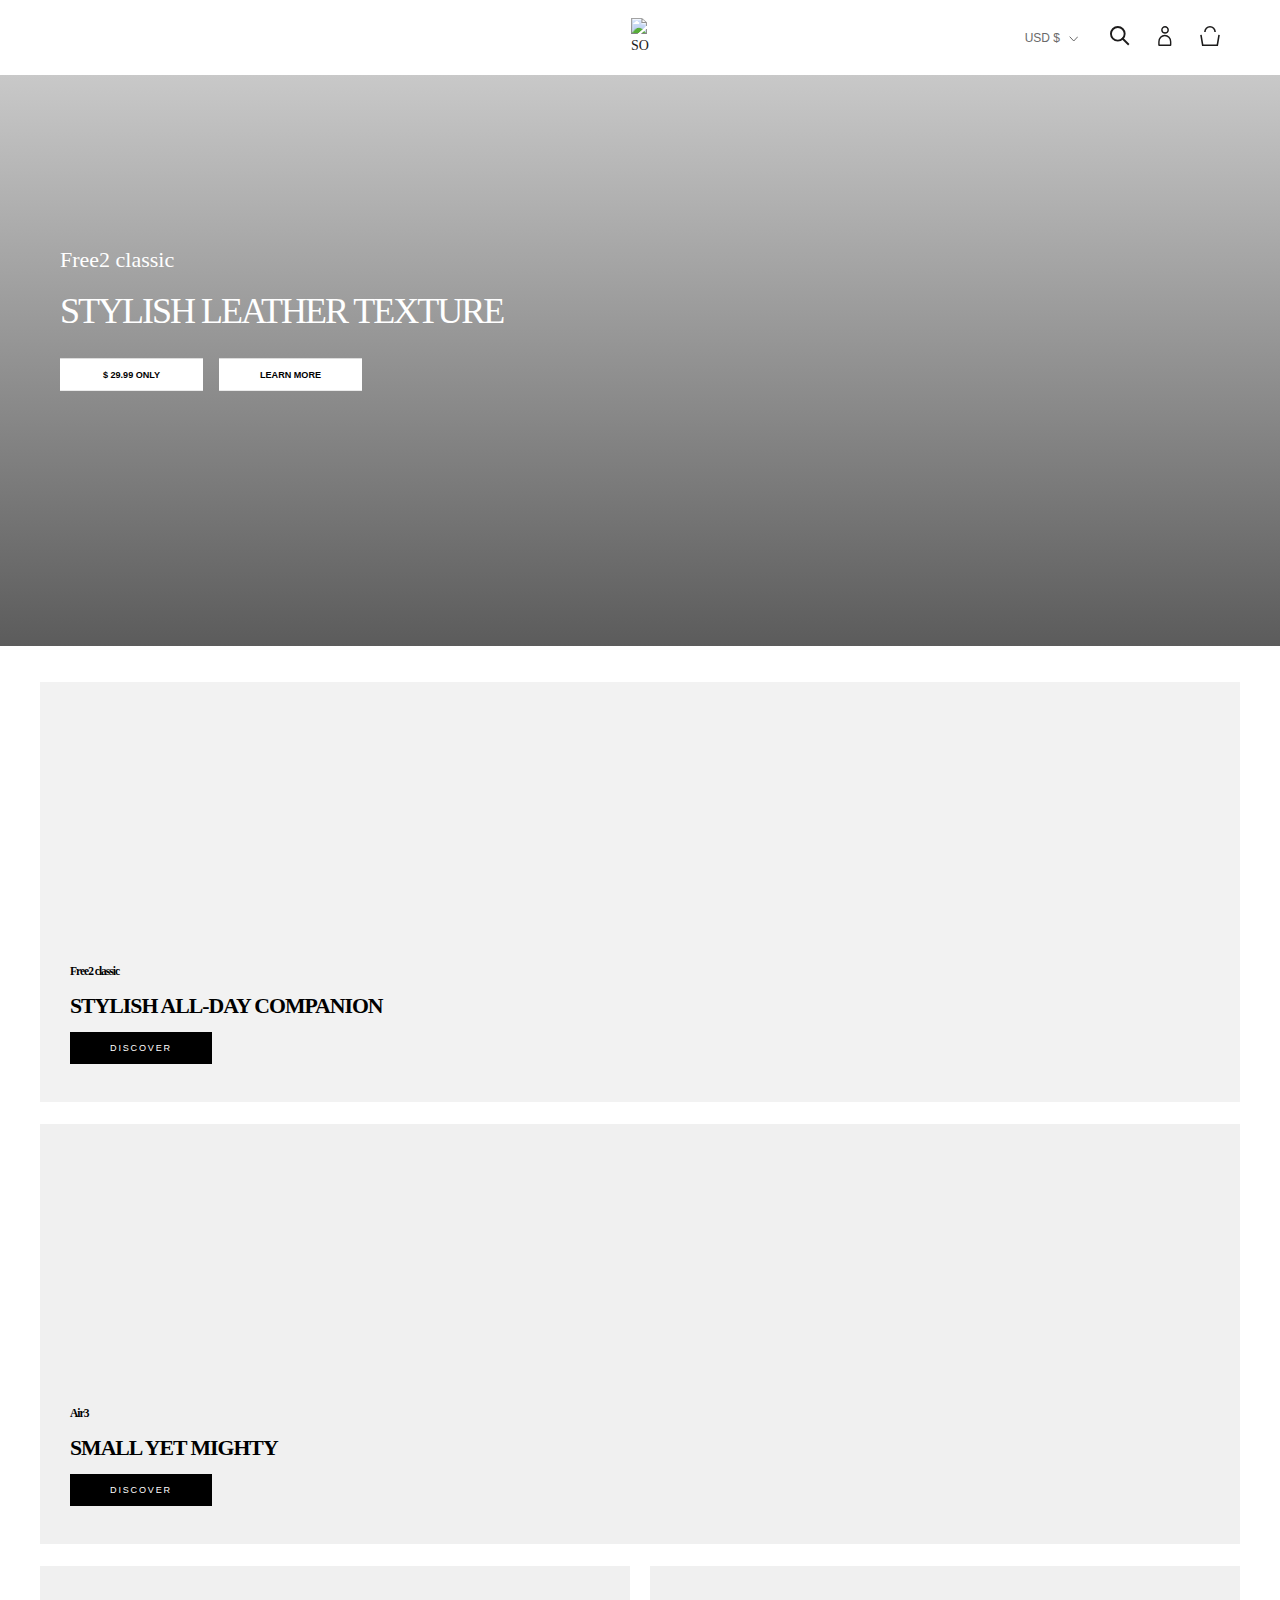
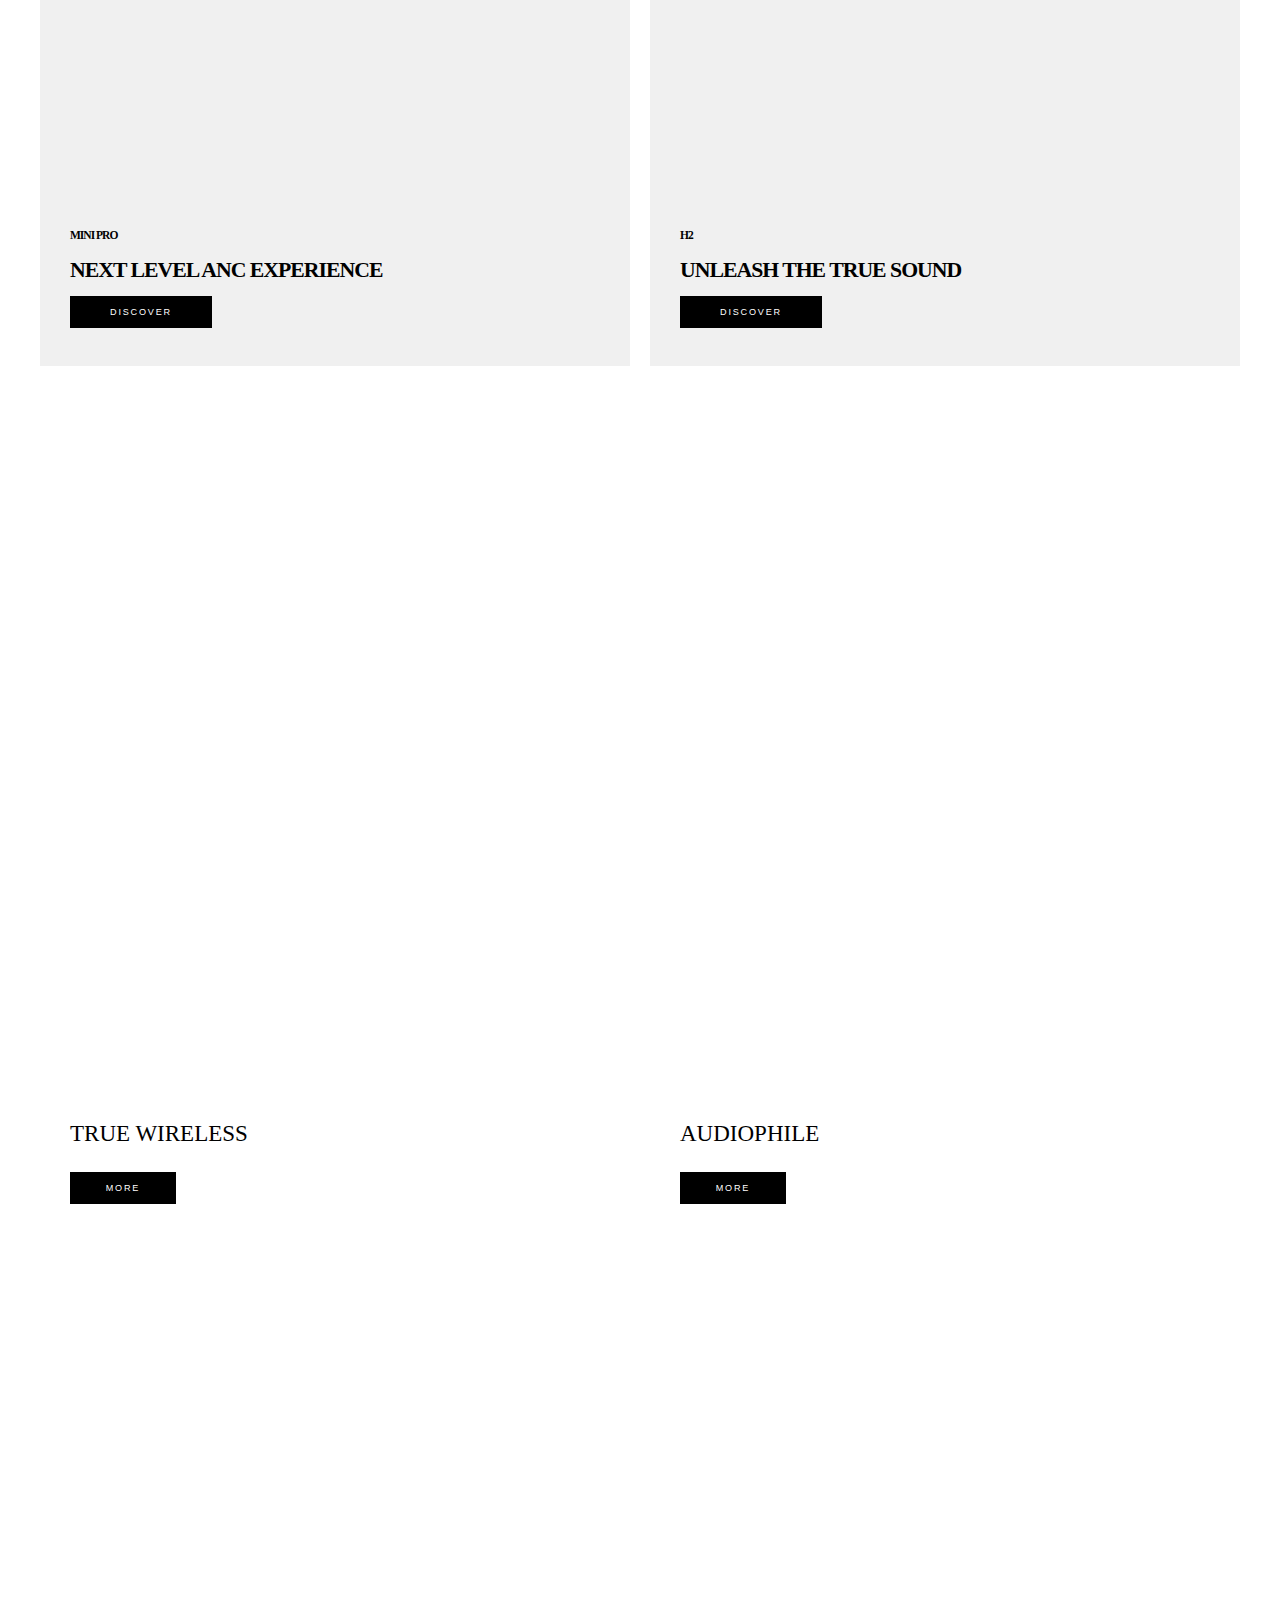
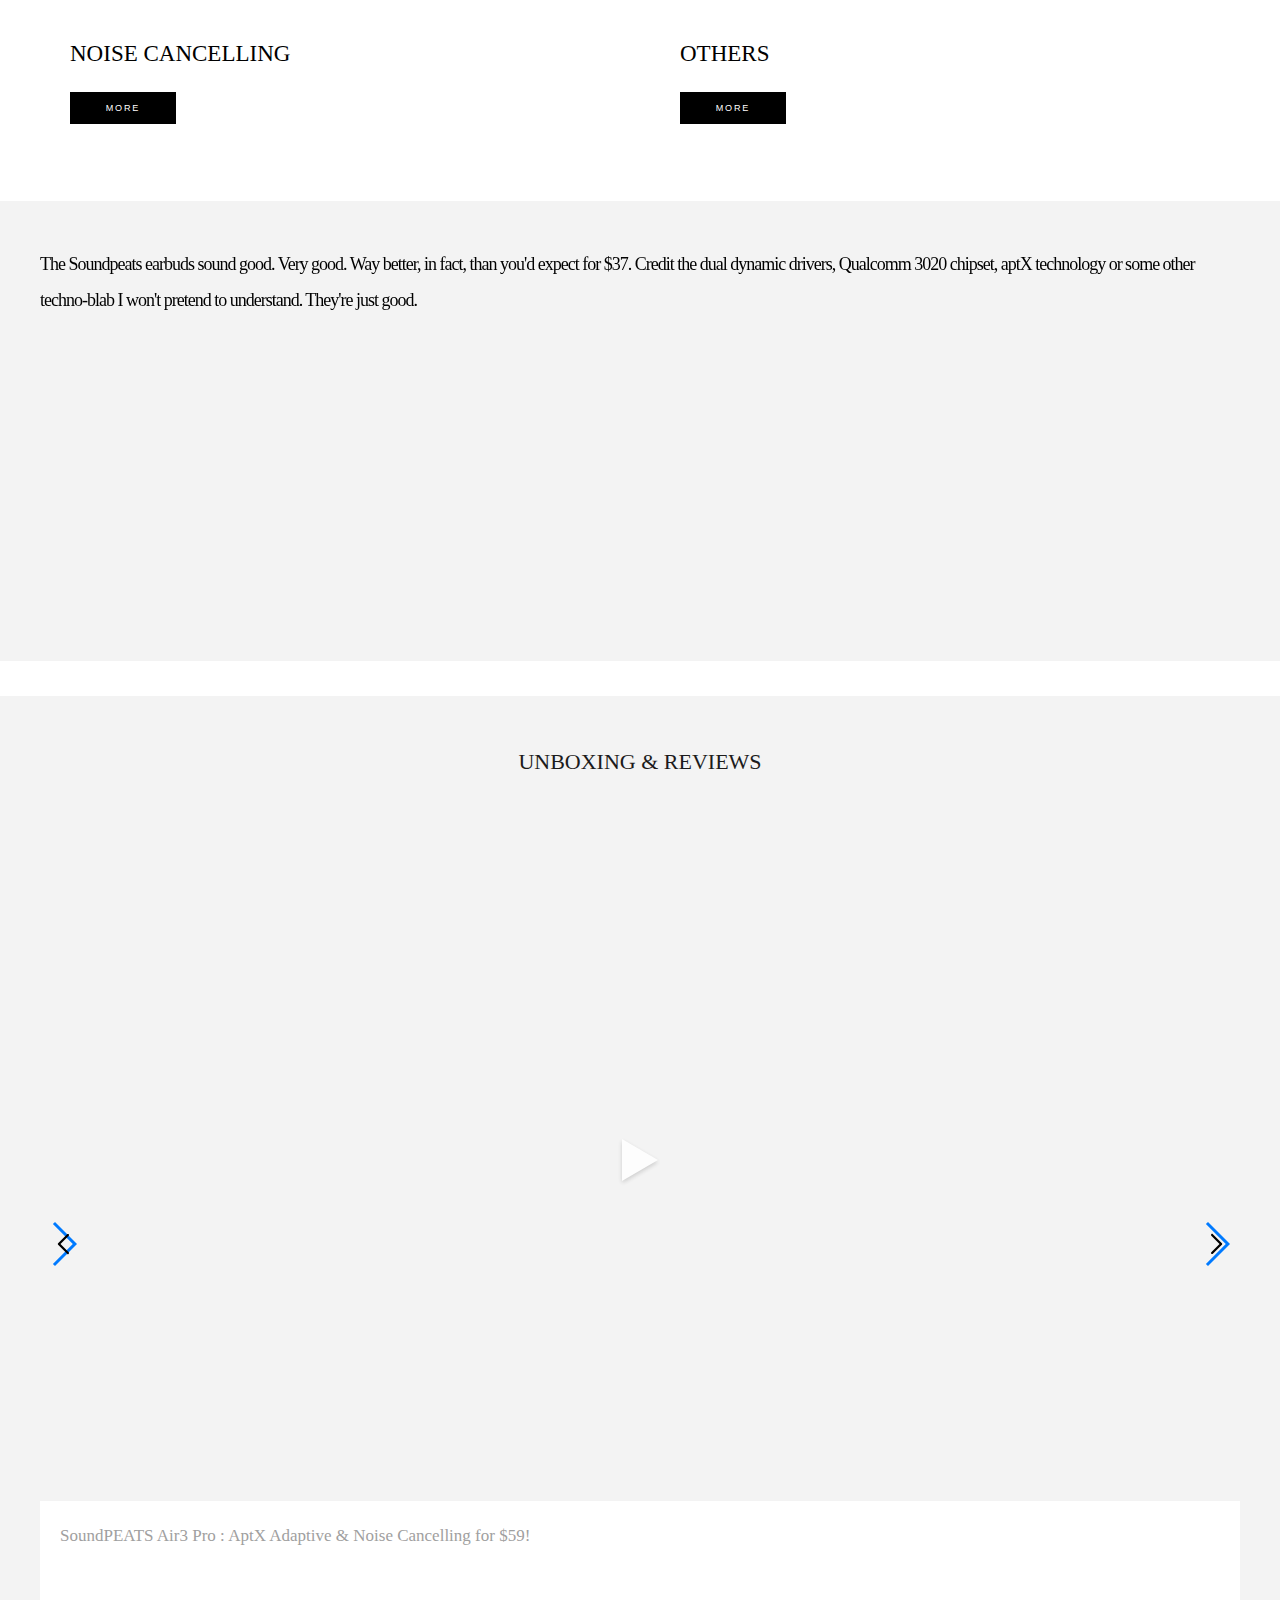
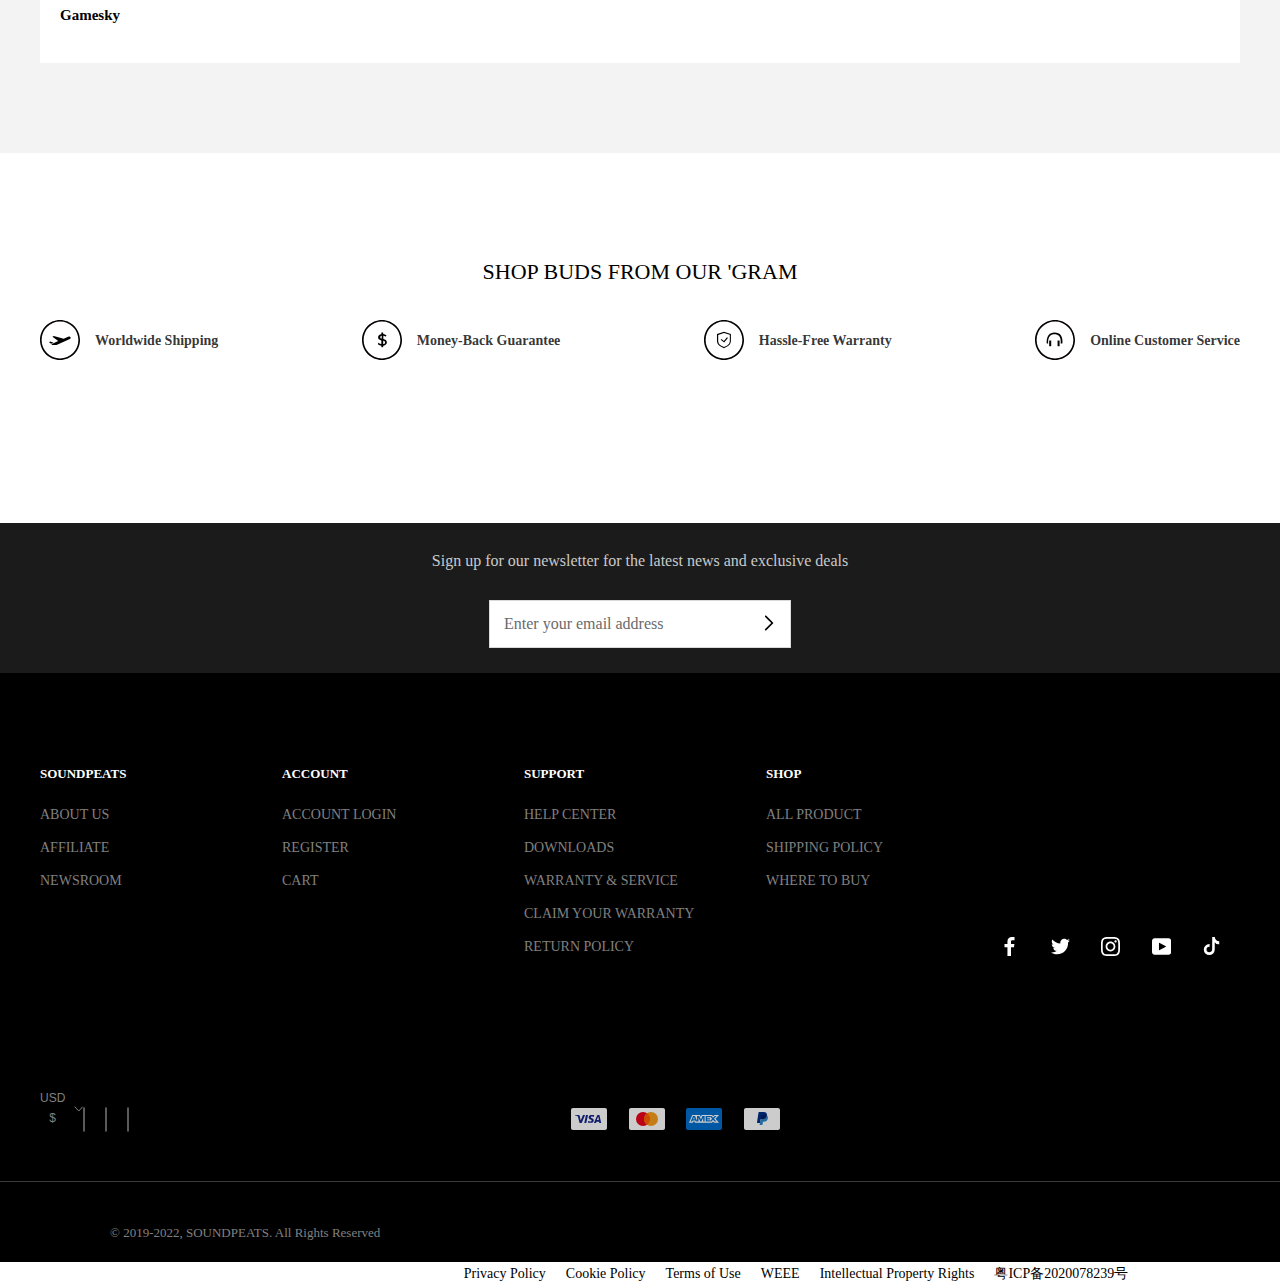
==== index.html @ 063f0ba7 "Merge pull request #1 from VigoFazal/main" ====
<!DOCTYPE html>

<html class="no-js" lang="en">
  <head>
    <meta charset="utf-8" />
    <title>SOUNDPEATS</title>

    <link rel="stylesheet" href="css/theme.css">
    <link rel="stylesheet" href="css/main.css">
    <script src="https://cdnjs.cloudflare.com/ajax/libs/jquery/3.6.1/jquery.min.js" integrity="sha512-aVKKRRi/Q/YV+4mjoKBsE4x3H+BkegoM/em46NNlCqNTmUYADjBbeNefNxYV7giUp0VxICtqdrbqU7iVaeZNXA==" crossorigin="anonymous" referrerpolicy="no-referrer"></script>

    <script> 
        $(function(){
          $("#extra-code").load("extra_code.html"); 
        });
    </script> 
    <!-- EXTRA CODE MOVE PATH -->








    <link rel="stylesheet" href="css/swiper-4.5.min.css">



  </head>

  <body 
    class="prestige--v4 features--heading-normal features--show-price-on-hover features--show-page-transition features--show-button-transition features--show-image-zooming features--show-element-staggering template-index"
    onload="load__()"
  >

  <div id="extra-code"></div>


  <!-- lOADER  -->

  <div id="load_icon" class="loading"></div>

    <a class="PageSkipLink u-visually-hidden" style="display: none;" href="#main">Skip to content</a>
    <span class="LoadingBar"></span>
    <div class="PageOverlay"></div>
    <div class="PageTransition"></div>
    <div id="shopify-section-popup" class="shopify-section"></div>
    <div id="shopify-section-sidebar-menu" class="shopify-section">
      <section
        id="sidebar-menu"
        class="SidebarMenu Drawer Drawer--large Drawer--fromLeft"
        aria-hidden="true"
        data-section-id="sidebar-menu"
        data-section-type="sidebar-menu"
      >
        <header class="Drawer__Header" data-drawer-animated-left>
          <button
            class="Drawer__Close Drawer_menu__Close Icon-Wrapper--clickable"
            data-action="close-drawer"
            data-drawer-id="sidebar-menu"
            aria-label="Close navigation"
          >
            <svg
              class="Icon Icon--close"
              role="presentation"
              viewBox="0 0 16 14"
            >
              <path
                d="M15 0L1 14m14 0L1 0"
                stroke="currentColor"
                fill="none"
                fill-rule="evenodd"
              ></path>
            </svg>
          </button>
        </header>

        <div class="Drawer__Content">
          <div class="Drawer__Main" data-drawer-animated-left data-scrollable>
            <div class="Drawer__Container">
              <nav
                class="SidebarMenu__Nav SidebarMenu__Nav--primary"
                aria-label="Sidebar navigation"
              >
                <div
                  class="Collapsible first-Collapsible new-arrival-Collapsible"
                >
                  <button
                    class="Collapsible__Button Heading first-Heading u-h6"
                    data-action="toggle-collapsible"
                    aria-expanded="false"
                  >
                    New Arrival<span class="Collapsible__arrow"
                      ><svg
                        t="1626162839829"
                        class="icon"
                        viewBox="0 0 1024 1024"
                        version="1.1"
                        xmlns="http://www.w3.org/2000/svg"
                        p-id="3051"
                        width="20"
                        height="20"
                      >
                        <path
                          d="M728.223744 520.22784a42.467328 42.467328 0 0 1-11.393024 20.503552L374.90688 882.65728c-16.662528 16.662528-43.677696 16.662528-60.340224 0s-16.662528-43.677696 0-60.340224L626.449408 510.43328 314.614784 198.598656c-16.662528-16.662528-16.662528-43.677696 0-60.340224 16.661504-16.662528 43.676672-16.662528 60.3392 0L716.879872 480.18432c10.860544 10.860544 14.642176 26.120192 11.343872 40.04352z"
                          p-id="3052"
                          fill="currentColor"
                        ></path></svg
                    ></span>
                  </button>

                  <div class="Collapsible__Inner">
                    <div
                      class="Collapsible__Content first-Collapsible__Content"
                    >
                      <div class="Collapsible second-Collapsible">
                        <a
                          href="#"
                          class="Collapsible__Button Heading Text--subdued Link"
                        >
                          <span class="title"> Air3 Pro </span>
                        </a>
                      </div>
                      <div class="Collapsible second-Collapsible">
                        <a
                          href="#"
                          class="Collapsible__Button Heading Text--subdued Link"
                        >
                          <span class="title"> Air3 Deluxe </span>
                        </a>
                      </div>
                      <div class="Collapsible second-Collapsible">
                        <a
                          href="#"
                          class="Collapsible__Button Heading Text--subdued Link"
                        >
                          <span class="title"> Mini Pro </span>
                        </a>
                      </div>
                      <div class="Collapsible second-Collapsible">
                        <a
                          href="#"
                          class="Collapsible__Button Heading Text--subdued Link"
                        >
                          <span class="title"> Free2 classic </span>
                        </a>
                      </div>
                      <div class="Collapsible second-Collapsible">
                        <a
                          href="#"
                          class="Collapsible__Button Heading Text--subdued Link"
                        >
                          <span class="title"> Air 3 </span>
                        </a>
                      </div>
                    </div>
                  </div>
                </div>

                <div
                  class="Collapsible first-Collapsible our-story-Collapsible"
                >
                  <a
                    href="#"
                    class="Collapsible__Button first-Heading Heading Link Link--primary u-h6"
                    >Our Story</a
                  >
                </div>

                <div
                  class="Collapsible first-Collapsible community-Collapsible"
                >
                  <button
                    class="Collapsible__Button Heading first-Heading u-h6"
                    data-action="toggle-collapsible"
                    aria-expanded="false"
                  >
                    Community<span class="Collapsible__arrow"
                      ><svg
                        t="1626162839829"
                        class="icon"
                        viewBox="0 0 1024 1024"
                        version="1.1"
                        xmlns="http://www.w3.org/2000/svg"
                        p-id="3051"
                        width="20"
                        height="20"
                      >
                        <path
                          d="M728.223744 520.22784a42.467328 42.467328 0 0 1-11.393024 20.503552L374.90688 882.65728c-16.662528 16.662528-43.677696 16.662528-60.340224 0s-16.662528-43.677696 0-60.340224L626.449408 510.43328 314.614784 198.598656c-16.662528-16.662528-16.662528-43.677696 0-60.340224 16.661504-16.662528 43.676672-16.662528 60.3392 0L716.879872 480.18432c10.860544 10.860544 14.642176 26.120192 11.343872 40.04352z"
                          p-id="3052"
                          fill="currentColor"
                        ></path></svg
                    ></span>
                  </button>

                  <div class="Collapsible__Inner">
                    <div
                      class="Collapsible__Content first-Collapsible__Content"
                    >
                      <div class="Collapsible second-Collapsible">
                        <a
                          href="#"
                          class="Collapsible__Button Heading Text--subdued Link"
                        >
                          <span class="title"> Blog </span>
                        </a>
                      </div>
                      <div class="Collapsible second-Collapsible">
                        <a
                          href="#"
                          class="Collapsible__Button Heading Text--subdued Link"
                        >
                          <span class="title"> PEATS Group </span>
                        </a>
                      </div>
                      <div class="Collapsible second-Collapsible">
                        <a
                          href="#"
                          class="Collapsible__Button Heading Text--subdued Link"
                        >
                          <span class="title"> Unboxing Videos </span>
                        </a>
                      </div>
                    </div>
                  </div>
                </div>

                <div class="Collapsible first-Collapsible support-Collapsible">
                  <button
                    class="Collapsible__Button Heading first-Heading u-h6"
                    data-action="toggle-collapsible"
                    aria-expanded="false"
                  >
                    Support<span class="Collapsible__arrow"
                      ><svg
                        t="1626162839829"
                        class="icon"
                        viewBox="0 0 1024 1024"
                        version="1.1"
                        xmlns="http://www.w3.org/2000/svg"
                        p-id="3051"
                        width="20"
                        height="20"
                      >
                        <path
                          d="M728.223744 520.22784a42.467328 42.467328 0 0 1-11.393024 20.503552L374.90688 882.65728c-16.662528 16.662528-43.677696 16.662528-60.340224 0s-16.662528-43.677696 0-60.340224L626.449408 510.43328 314.614784 198.598656c-16.662528-16.662528-16.662528-43.677696 0-60.340224 16.661504-16.662528 43.676672-16.662528 60.3392 0L716.879872 480.18432c10.860544 10.860544 14.642176 26.120192 11.343872 40.04352z"
                          p-id="3052"
                          fill="currentColor"
                        ></path></svg
                    ></span>
                  </button>

                  <div class="Collapsible__Inner">
                    <div
                      class="Collapsible__Content first-Collapsible__Content"
                    >
                      <div class="Collapsible second-Collapsible">
                        <a
                          href="#"
                          class="Collapsible__Button Heading Text--subdued Link"
                        >
                          <span class="title"> Help Center </span>
                        </a>
                      </div>
                      <div class="Collapsible second-Collapsible">
                        <a
                          href="#"
                          class="Collapsible__Button Heading Text--subdued Link"
                        >
                          <span class="title"> Download </span>
                        </a>
                      </div>
                    </div>
                  </div>
                </div>

                <div class="Collapsible first-Collapsible download-Collapsible">
                  <a
                    href="#"
                    class="Collapsible__Button first-Heading Heading Link Link--primary u-h6"
                    >Download</a
                  >
                </div>
              </nav>
              <nav class="SidebarMenu__Nav SidebarMenu__Nav--secondary">
                <ul class="Linklist Linklist--spacingLoose">
                  <li class="Linklist__Item">
                    <a href="# class="Text--subdued Link Link--primary">
                      <?xml version="1.0" encoding="utf-8"?>
                      <!-- Generator: Adobe Illustrator 23.0.0, SVG Export Plug-In . SVG Version: 6.00 Build 0)  -->
                      <svg
                        class="Icon Icon--cart-desktop"
                        version="1.1"
                        id="图层_1"
                        xmlns="http://www.w3.org/2000/svg"
                        xmlns:xlink="http://www.w3.org/1999/xlink"
                        x="0px"
                        y="0px"
                        viewBox="0 0 25 25.4"
                        style="enable-background: new 0 0 25 25.4"
                        xml:space="preserve"
                      >
                        <g>
                          <path
                            stroke="currentColor"
                            fill="none"
                            d="M1,11.4l2.2,13h18.6l2.2-13"
                            stroke-width="2"
                          />
                        </g>
                        <g>
                          <path
                            stroke="currentColor"
                            fill="none"
                            d="M19,7.5C19,3.9,16.1,1,12.5,1S6,3.9,6,7.5"
                            stroke-width="2"
                          />
                        </g>
                      </svg>

                      <span>CART</span></a
                    >
                  </li>
                  <li class="Linklist__Item">
                    <a href="/search" class="Text--subdued Link Link--primary">
                      <svg
                        class="Icon Icon--search"
                        role="presentation"
                        viewBox="0 0 18 17"
                      >
                        <g
                          transform="translate(1 1)"
                          stroke="currentColor"
                          fill="none"
                          fill-rule="evenodd"
                          stroke-linecap="square"
                        >
                          <path d="M16 16l-5.0752-5.0752"></path>
                          <circle cx="6.4" cy="6.4" r="6.4"></circle>
                        </g>
                      </svg>

                      <span>SEARCH</span></a
                    >
                  </li>
                  <li class="Linklist__Item">
                    <a
                      href="#"
                      class="Text--subdued Link Link--primary"
                    >
                      <svg
                        class="Icon Icon--account"
                        width="19"
                        height="23"
                        viewBox="0 0 19 28"
                        fill="none"
                        xmlns="http://www.w3.org/2000/svg"
                      >
                        <path
                          d="M5.10522 5.51579C5.10522 3.05263 7.15786 1 9.62101 1C11.9473 1 14 3.05263 14 5.51579C14 7.84211 11.9473 9.89474 9.62101 9.89474C7.15786 9.89474 5.10522 7.84211 5.10522 5.51579Z"
                          stroke="currentColor"
                          stroke-width="2"
                        />
                        <path
                          d="M9.21053 13.3158C13.7263 13.3158 17.4211 17.2842 17.4211 22.0737V26.4526C17.4211 26.7263 17.1474 27 16.8737 27H1.54737C1.27368 27 1 26.7263 1 26.4526V22.0737C1 17.2842 4.69474 13.3158 9.21053 13.3158Z"
                          stroke="currentColor"
                          stroke-width="2"
                        />
                      </svg>

                      <span>LOGIN IN</span></a
                    >
                  </li>
                </ul>
              </nav>
            </div>
          </div>
          <aside class="Drawer__Footer" data-drawer-animated-bottom>
            <ul
              class="SidebarMenu__Social HorizontalList HorizontalList--spacingFill"
            >
              <li class="HorizontalList__Item">
                <a
                  href="#"
                  class="Link Link--primary"
                  target="_blank"
                  rel="noopener"
                  aria-label="Facebook"
                >
                  <span class="Icon-Wrapper--clickable"
                    ><svg class="Icon Icon--facebook" viewBox="0 0 9 17">
                      <path
                        d="M5.842 17V9.246h2.653l.398-3.023h-3.05v-1.93c0-.874.246-1.47 1.526-1.47H9V.118C8.718.082 7.75 0 6.623 0 4.27 0 2.66 1.408 2.66 3.994v2.23H0v3.022h2.66V17h3.182z"
                      ></path></svg
                  ></span>
                </a>
              </li>

              <li class="HorizontalList__Item">
                <a
                  href="#"
                  class="Link Link--primary"
                  target="_blank"
                  rel="noopener"
                  aria-label="Twitter"
                >
                  <span class="Icon-Wrapper--clickable"
                    ><svg
                      class="Icon Icon--twitter"
                      role="presentation"
                      viewBox="0 0 32 26"
                    >
                      <path
                        d="M32 3.077c-1.1748.525-2.4433.8748-3.768 1.031 1.356-.8123 2.3932-2.0995 2.887-3.6305-1.2686.7498-2.6746 1.2997-4.168 1.5934C25.751.796 24.045.0025 22.158.0025c-3.6242 0-6.561 2.937-6.561 6.5612 0 .5124.0562 1.0123.1686 1.4935C10.3104 7.7822 5.474 5.1702 2.237 1.196c-.5624.9687-.8873 2.0997-.8873 3.2994 0 2.2746 1.156 4.2867 2.9182 5.4615-1.075-.0314-2.0872-.3313-2.9745-.8187v.0812c0 3.1806 2.262 5.8363 5.2677 6.4362-.55.15-1.131.2312-1.731.2312-.4248 0-.831-.0438-1.2372-.1188.8374 2.6057 3.262 4.5054 6.13 4.5616-2.2495 1.7622-5.074 2.812-8.1546 2.812-.531 0-1.0498-.0313-1.5684-.0938 2.912 1.8684 6.3613 2.9494 10.0668 2.9494 12.0726 0 18.6776-10.0043 18.6776-18.6776 0-.2874-.0063-.5686-.0188-.8498C30.0066 5.5514 31.119 4.3954 32 3.077z"
                      ></path></svg
                  ></span>
                </a>
              </li>

              <li class="HorizontalList__Item">
                <a
                  href="#"
                  class="Link Link--primary"
                  target="_blank"
                  rel="noopener"
                  aria-label="Instagram"
                >
                  <span class="Icon-Wrapper--clickable"
                    ><svg
                      class="Icon Icon--instagram"
                      role="presentation"
                      viewBox="0 0 32 32"
                    >
                      <path
                        d="M15.994 2.886c4.273 0 4.775.019 6.464.095 1.562.07 2.406.33 2.971.552.749.292 1.283.635 1.841 1.194s.908 1.092 1.194 1.841c.216.565.483 1.41.552 2.971.076 1.689.095 2.19.095 6.464s-.019 4.775-.095 6.464c-.07 1.562-.33 2.406-.552 2.971-.292.749-.635 1.283-1.194 1.841s-1.092.908-1.841 1.194c-.565.216-1.41.483-2.971.552-1.689.076-2.19.095-6.464.095s-4.775-.019-6.464-.095c-1.562-.07-2.406-.33-2.971-.552-.749-.292-1.283-.635-1.841-1.194s-.908-1.092-1.194-1.841c-.216-.565-.483-1.41-.552-2.971-.076-1.689-.095-2.19-.095-6.464s.019-4.775.095-6.464c.07-1.562.33-2.406.552-2.971.292-.749.635-1.283 1.194-1.841s1.092-.908 1.841-1.194c.565-.216 1.41-.483 2.971-.552 1.689-.083 2.19-.095 6.464-.095zm0-2.883c-4.343 0-4.889.019-6.597.095-1.702.076-2.864.349-3.879.743-1.054.406-1.943.959-2.832 1.848S1.251 4.473.838 5.521C.444 6.537.171 7.699.095 9.407.019 11.109 0 11.655 0 15.997s.019 4.889.095 6.597c.076 1.702.349 2.864.743 3.886.406 1.054.959 1.943 1.848 2.832s1.784 1.435 2.832 1.848c1.016.394 2.178.667 3.886.743s2.248.095 6.597.095 4.889-.019 6.597-.095c1.702-.076 2.864-.349 3.886-.743 1.054-.406 1.943-.959 2.832-1.848s1.435-1.784 1.848-2.832c.394-1.016.667-2.178.743-3.886s.095-2.248.095-6.597-.019-4.889-.095-6.597c-.076-1.702-.349-2.864-.743-3.886-.406-1.054-.959-1.943-1.848-2.832S27.532 1.247 26.484.834C25.468.44 24.306.167 22.598.091c-1.714-.07-2.26-.089-6.603-.089zm0 7.778c-4.533 0-8.216 3.676-8.216 8.216s3.683 8.216 8.216 8.216 8.216-3.683 8.216-8.216-3.683-8.216-8.216-8.216zm0 13.549c-2.946 0-5.333-2.387-5.333-5.333s2.387-5.333 5.333-5.333 5.333 2.387 5.333 5.333-2.387 5.333-5.333 5.333zM26.451 7.457c0 1.059-.858 1.917-1.917 1.917s-1.917-.858-1.917-1.917c0-1.059.858-1.917 1.917-1.917s1.917.858 1.917 1.917z"
                      ></path></svg
                  ></span>
                </a>
              </li>

              <li class="HorizontalList__Item">
                <a
                  href="#"
                  class="Link Link--primary"
                  target="_blank"
                  rel="noopener"
                  aria-label="YouTube"
                >
                  <span class="Icon-Wrapper--clickable"
                    ><svg
                      class="Icon Icon--youtube"
                      role="presentation"
                      viewBox="0 0 33 32"
                    >
                      <path
                        d="M0 25.693q0 1.997 1.318 3.395t3.209 1.398h24.259q1.891 0 3.209-1.398t1.318-3.395V6.387q0-1.997-1.331-3.435t-3.195-1.438H4.528q-1.864 0-3.195 1.438T.002 6.387v19.306zm12.116-3.488V9.876q0-.186.107-.293.08-.027.133-.027l.133.027 11.61 6.178q.107.107.107.266 0 .107-.107.213l-11.61 6.178q-.053.053-.107.053-.107 0-.16-.053-.107-.107-.107-.213z"
                      ></path></svg
                  ></span>
                </a>
              </li>

              <li class="HorizontalList__Item">
                <a
                  href="#"
                  class="Link Link--primary"
                  target="_blank"
                  rel="noopener"
                  aria-label="TikTok"
                >
                  <span class="Icon-Wrapper--clickable"
                    ><svg
                      class="Icon Icon--tiktok"
                      role="presentation"
                      viewBox="0 0 13 16"
                    >
                      <path
                        d="M12.998 6.146A4.055 4.055 0 019.23 4.331v6.245a4.616 4.616 0 11-4.615-4.615c.096 0 .19.008.285.014V8.25c-.095-.012-.188-.029-.285-.029a2.356 2.356 0 000 4.711c1.3 0 2.45-1.025 2.45-2.326L7.089 0h2.176A4.053 4.053 0 0013 3.618v2.528"
                        fill="currentColor"
                      ></path></svg
                  ></span>
                </a>
              </li>
            </ul>
          </aside>
        </div>
      </section>
    </div>
    <div
      id="sidebar-cart"
      class="Drawer Drawer--fromRight"
      aria-hidden="true"
      data-section-id="cart"
      data-section-type="cart"
      data-section-settings='{
  "type": "drawer",
  "itemCount": 0,
  "drawer": true,
  "hasShippingEstimator": false
}'
    >
      <div class="Drawer__Header Drawer__Header--bordered Drawer__Container">
        <span class="Drawer__Title Heading u-h4">Cart</span>

        <button
          class="Drawer__Close Icon-Wrapper--clickable"
          data-action="close-drawer"
          data-drawer-id="sidebar-cart"
          aria-label="Close cart"
        >
          <svg class="Icon Icon--close" role="presentation" viewBox="0 0 16 14">
            <path
              d="M15 0L1 14m14 0L1 0"
              stroke="currentColor"
              fill="none"
              fill-rule="evenodd"
            ></path>
          </svg>
        </button>
      </div>

      <form
        class="Cart Drawer__Content"
        action="/cart"
        method="POST"
        novalidate
      >
        <div class="Drawer__Main" data-scrollable>
          <p class="Cart__Empty Heading u-h5">Your cart is empty</p>
        </div>
      </form>
    </div>
    <div class="PageContainer">
      <div id="shopify-section-announcement" class="shopify-section"></div>
      <div
        id="shopify-section-header"
        class="shopify-section shopify-section--header"
      >
        <div id="Search" class="Search" aria-hidden="true">
          <div class="Search__Inner">
            <div class="Search__SearchBar">
              <form
                action="/search"
                name="GET"
                role="search"
                class="Search__Form"
              >
                <div class="Search__InputIconWrapper">
                  <span class="hidden-tablet-and-up"
                    ><svg
                      class="Icon Icon--search"
                      role="presentation"
                      viewBox="0 0 18 17"
                    >
                      <g
                        transform="translate(1 1)"
                        stroke="currentColor"
                        fill="none"
                        fill-rule="evenodd"
                        stroke-linecap="square"
                      >
                        <path d="M16 16l-5.0752-5.0752"></path>
                        <circle cx="6.4" cy="6.4" r="6.4"></circle>
                      </g></svg
                  ></span>
                  <span class="hidden-phone"
                    ><svg
                      class="Icon Icon--search-desktop"
                      role="presentation"
                      viewBox="0 0 21 21"
                    >
                      <g
                        transform="translate(1 1)"
                        stroke="currentColor"
                        stroke-width="2"
                        fill="none"
                        fill-rule="evenodd"
                        stroke-linecap="square"
                      >
                        <path d="M18 18l-5.7096-5.7096"></path>
                        <circle cx="7.2" cy="7.2" r="7.2"></circle>
                      </g></svg
                  ></span>
                </div>

                <input
                  type="search"
                  class="Search__Input Heading"
                  name="q"
                  autocomplete="off"
                  autocorrect="off"
                  autocapitalize="off"
                  aria-label="Search..."
                  placeholder="Search..."
                  autofocus
                />
                <input type="hidden" name="type" value="product" />
              </form>

              <button
                class="Search__Close Link Link--primary"
                data-action="close-search"
                aria-label="Close search"
              >
                <svg
                  class="Icon Icon--close"
                  role="presentation"
                  viewBox="0 0 16 14"
                >
                  <path
                    d="M15 0L1 14m14 0L1 0"
                    stroke="currentColor"
                    fill="none"
                    fill-rule="evenodd"
                  ></path>
                </svg>
              </button>
            </div>

            <div class="Search__Results" aria-hidden="true">
              <div class="PageLayout PageLayout--breakLap">
                <div class="PageLayout__Section"></div>
                <div
                  class="PageLayout__Section PageLayout__Section--secondary"
                ></div>
              </div>
            </div>
          </div>
        </div>
        <header
          id="section-header"
          class="Header Header-index first-layout header-layout Header--sidebar Header--initialized Header--transparent Header--withIcons"
          data-section-id="header"
          data-section-type="header"
          data-section-settings='{
  "navigationStyle": "sidebar",
  "hasTransparentHeader": true,
  "isSticky": true
}'
          role="banner"
        >
          <div class="Header__Wrapper">
            <div class="Header__FlexItem Header__FlexItem--fill">
              <button
                class="Header__Icon Icon-Wrapper Icon-Wrapper--clickable sidebar-menu-box"
                aria-expanded="false"
                data-action="open-drawer"
                data-drawer-id="sidebar-menu"
                aria-label="Open navigation"
              >
                <span class="burger-icon burger-icon--top"></span>
                <span class="burger-icon burger-icon--mid"></span>
                <span class="burger-icon burger-icon--bottom"></span>
                <span class="fallback-text hide">Site navigation</span>
              </button>
            </div>
            <div class="Header__FlexItem Header__FlexItem--logo">
              <h1 class="Header__Logo">
                <a href="#" class="Header__LogoLink"
                  ><img
                    class="Header__LogoImage Header__LogoImage--primary"
                    src="//cdn.shopify.com/s/files/1/0508/7461/3942/files/sound-logo-black_18x.png?v=1626159717"
                    srcset="
                      //cdn.shopify.com/s/files/1/0508/7461/3942/files/sound-logo-black_18x.png?v=1626159717    1x,
                      //cdn.shopify.com/s/files/1/0508/7461/3942/files/sound-logo-black_18x@2x.png?v=1626159717 2x
                    "
                    width="18"
                    alt="SOUNDPEATS" /><img
                    class="Header__LogoImage Header__LogoImage--transparent"
                    src="//cdn.shopify.com/s/files/1/0508/7461/3942/files/sound-logo_18x.png?v=1626159675"
                    srcset="
                      //cdn.shopify.com/s/files/1/0508/7461/3942/files/sound-logo_18x.png?v=1626159675    1x,
                      //cdn.shopify.com/s/files/1/0508/7461/3942/files/sound-logo_18x@2x.png?v=1626159675 2x
                    "
                    width="18"
                    alt="SOUNDPEATS"
                /></a>
              </h1>
            </div>

            <div class="Header__FlexItem Header__FlexItem--fill">
              <nav class="Header__SecondaryNav">
                <ul
                  class="HorizontalList HorizontalList--spacingLoose hidden-pocket hidden-lap"
                >
                  <li class="HorizontalList__Item">
                    <form
                      method="post"
                      action="/localization"
                      id="localization_form_header"
                      accept-charset="UTF-8"
                      class="Header__LocalizationForm hidden-pocket hidden-lap"
                      enctype="multipart/form-data"
                    >
                      <input
                        type="hidden"
                        name="form_type"
                        value="localization"
                      /><input type="hidden" name="utf8" value="✓" /><input
                        type="hidden"
                        name="_method"
                        value="put"
                      /><input type="hidden" name="return_to" value="/" />
                      <div class="HorizontalList HorizontalList--spacingLoose">
                        <div class="HorizontalList__Item">
                          <input
                            type="hidden"
                            name="currency_code"
                            value="USD"
                          />
                          <span class="u-visually-hidden">Currency</span>

                          <button
                            type="button"
                            class="SelectButton Link Link--primary u-h8"
                            aria-haspopup="true"
                            aria-expanded="false"
                            aria-controls="header-currency-popover"
                          >
                            USD $
                            <svg
                              class="Icon Icon--select-arrow"
                              role="presentation"
                              viewBox="0 0 19 12"
                            >
                              <polyline
                                fill="none"
                                stroke="currentColor"
                                points="17 2 9.5 10 2 2"
                                fill-rule="evenodd"
                                stroke-width="2"
                                stroke-linecap="square"
                              ></polyline>
                            </svg>
                          </button>

                          <div
                            id="header-currency-popover"
                            class="Popover Popover--small Popover--noWrap"
                            aria-hidden="true"
                          >
                            <header class="Popover__Header">
                              <button
                                type="button"
                                class="Popover__Close Icon-Wrapper--clickable"
                                data-action="close-popover"
                              >
                                <svg
                                  class="Icon Icon--close"
                                  role="presentation"
                                  viewBox="0 0 16 14"
                                >
                                  <path
                                    d="M15 0L1 14m14 0L1 0"
                                    stroke="currentColor"
                                    fill="none"
                                    fill-rule="evenodd"
                                  ></path>
                                </svg>
                              </button>
                              <span class="Popover__Title Heading u-h4"
                                >Currency</span
                              >
                            </header>

                            <div class="Popover__Content">
                              <div
                                class="Popover__ValueList Popover__ValueList--center"
                                data-scrollable
                              >
                                <button
                                  type="submit"
                                  name="currency_code"
                                  class="Popover__Value Heading Link Link--primary u-h6"
                                  value="CNY"
                                >
                                  CNY ¥</button
                                ><button
                                  type="submit"
                                  name="currency_code"
                                  class="Popover__Value Heading Link Link--primary u-h6"
                                  value="EUR"
                                >
                                  EUR €</button
                                ><button
                                  type="submit"
                                  name="currency_code"
                                  class="Popover__Value Heading Link Link--primary u-h6"
                                  value="MXN"
                                >
                                  MXN $</button
                                ><button
                                  type="submit"
                                  name="currency_code"
                                  class="Popover__Value is-selected Heading Link Link--primary u-h6"
                                  value="USD"
                                  aria-current="true"
                                >
                                  USD $
                                </button>
                              </div>
                            </div>
                          </div>
                        </div>
                      </div>
                    </form>
                  </li>
                </ul>
              </nav>
              <a
                href="#"
                class="Header__Icon Icon-Wrapper Icon-Wrapper--clickable hidden-phone"
                data-action="toggle-search"
                aria-label="Search"
              >
                <span class="hidden-tablet-and-up"
                  ><svg
                    class="Icon Icon--search"
                    role="presentation"
                    viewBox="0 0 18 17"
                  >
                    <g
                      transform="translate(1 1)"
                      stroke="currentColor"
                      fill="none"
                      fill-rule="evenodd"
                      stroke-linecap="square"
                    >
                      <path d="M16 16l-5.0752-5.0752"></path>
                      <circle cx="6.4" cy="6.4" r="6.4"></circle>
                    </g></svg
                ></span>
                <span class="hidden-phone"
                  ><svg
                    class="Icon Icon--search-desktop"
                    role="presentation"
                    viewBox="0 0 21 21"
                  >
                    <g
                      transform="translate(1 1)"
                      stroke="currentColor"
                      stroke-width="2"
                      fill="none"
                      fill-rule="evenodd"
                      stroke-linecap="square"
                    >
                      <path d="M18 18l-5.7096-5.7096"></path>
                      <circle cx="7.2" cy="7.2" r="7.2"></circle>
                    </g></svg
                ></span> </a
              ><a
                href="#"
                class="Header__Icon Icon-Wrapper Icon-Wrapper--clickable hidden-phone"
                ><svg
                  class="Icon Icon--account"
                  width="19"
                  height="23"
                  viewBox="0 0 19 28"
                  fill="none"
                  xmlns="http://www.w3.org/2000/svg"
                >
                  <path
                    d="M5.10522 5.51579C5.10522 3.05263 7.15786 1 9.62101 1C11.9473 1 14 3.05263 14 5.51579C14 7.84211 11.9473 9.89474 9.62101 9.89474C7.15786 9.89474 5.10522 7.84211 5.10522 5.51579Z"
                    stroke="currentColor"
                    stroke-width="2"
                  />
                  <path
                    d="M9.21053 13.3158C13.7263 13.3158 17.4211 17.2842 17.4211 22.0737V26.4526C17.4211 26.7263 17.1474 27 16.8737 27H1.54737C1.27368 27 1 26.7263 1 26.4526V22.0737C1 17.2842 4.69474 13.3158 9.21053 13.3158Z"
                    stroke="currentColor"
                    stroke-width="2"
                  /></svg></a
              ><a
                href="#"
                class="Header__Icon Icon-Wrapper Icon-Wrapper--clickable"
                data-action="open-drawer"
                data-drawer-id="sidebar-cart"
                aria-expanded="false"
                aria-label="Open cart"
              >
                <span class="hidden-tablet-and-up"
                  ><?xml version="1.0" encoding="utf-8"?>
                  <!-- Generator: Adobe Illustrator 23.0.0, SVG Export Plug-In . SVG Version: 6.00 Build 0)  -->
                  <svg
                    class="Icon Icon--cart"
                    version="1.1"
                    id="图层_1"
                    xmlns="http://www.w3.org/2000/svg"
                    xmlns:xlink="http://www.w3.org/1999/xlink"
                    x="0px"
                    y="0px"
                    viewBox="0 0 25 25.4"
                    style="enable-background: new 0 0 25 25.4"
                    xml:space="preserve"
                  >
                    <g>
                      <path
                        stroke="currentColor"
                        fill="none"
                        d="M1,11.4l2.2,13h18.6l2.2-13"
                        stroke-width="2"
                      />
                    </g>
                    <g>
                      <path
                        stroke="currentColor"
                        fill="none"
                        d="M19,7.5C19,3.9,16.1,1,12.5,1S6,3.9,6,7.5"
                        stroke-width="2"
                      />
                    </g></svg
                ></span>
                <span class="hidden-phone"
                  ><?xml version="1.0" encoding="utf-8"?>
                  <!-- Generator: Adobe Illustrator 23.0.0, SVG Export Plug-In . SVG Version: 6.00 Build 0)  -->
                  <svg
                    class="Icon Icon--cart-desktop"
                    version="1.1"
                    id="图层_1"
                    xmlns="http://www.w3.org/2000/svg"
                    xmlns:xlink="http://www.w3.org/1999/xlink"
                    x="0px"
                    y="0px"
                    viewBox="0 0 25 25.4"
                    style="enable-background: new 0 0 25 25.4"
                    xml:space="preserve"
                  >
                    <g>
                      <path
                        stroke="currentColor"
                        fill="none"
                        d="M1,11.4l2.2,13h18.6l2.2-13"
                        stroke-width="2"
                      />
                    </g>
                    <g>
                      <path
                        stroke="currentColor"
                        fill="none"
                        d="M19,7.5C19,3.9,16.1,1,12.5,1S6,3.9,6,7.5"
                        stroke-width="2"
                      />
                    </g></svg
                ></span>
                <span class="Header__CartDot"></span>
              </a>

              <div class="language-box" id="language-box"></div>
            </div>
          </div>
        </header>

        <div class="hide custom-language-box">
          <li class="wg-li wg-flags">
            <a href="#">
              <img
                class="wg-flag"
                width="24"
                height="24"
                src="https://cdn.shopifycdn.net/s/files/1/0508/7461/3942/files/jp_1.svg?v=1635846138"
              />
              <span></span>
            </a>
          </li>
        </div>

        <style>
          :root {
            --use-sticky-header: 1;
            --use-unsticky-header: 0;
          }

          .shopify-section--header {
            position: -webkit-sticky;
            position: sticky;
          }

          @media screen and (max-width: 640px) {
            .Header__LogoImage {
              max-width: 25px;
            }
          }

          :root {
            --header-is-not-transparent: 0;
            --header-is-transparent: 1;
          }

          .shopify-section--header {
            margin-bottom: calc(-1 * var(--header-height));
          }

          .supports-sticky .Search[aria-hidden="true"] + .Header--transparent {
            background: transparent;
            color: #ffffff;
          }
        </style>


      </div>

      <main id="main" role="main">
        <!-- BEGIN content_for_index -->
        <div
          id="shopify-section-slideshow"
          class="shopify-section shopify-section--slideshow"
        >
          <section
            id="section-slideshow"
            data-section-id="slideshow"
            data-section-type="slideshow"
          >
            <div class="Slideshow">
              <div
                class="Slideshow__Carousel Carousel Carousel--fadeIn Carousel--insideDots"
                data-flickity-config='{
  "prevNextButtons": false,
  "setGallerySize": true,
  "adaptiveHeight": true,
  "wrapAround": true,
  "dragThreshold": 15,
  "pauseAutoPlayOnHover": false,
"autoplayvideo":true,
  "autoPlay": 8000,
  "pageDots": true
}'
              >
                <div
                  id="Slideb0ac035d-e602-4588-92b0-6f999c0710ce"
                  class="Slideshow__Slide Carousel__Cell is-selected"
                  style="visibility: visible"
                  data-slide-index="0"
                >
                  <div
                    class="Slideshow__ImageContainer Image--contrast AspectRatio hidden-tablet-and-up"
                    style="
                      --aspect-ratio: 0.6814720812182741;
                      background-image: url(//cdn.shopify.com/s/files/1/0508/7461/3942/files/mobile_1x1.jpg?v=1648629757);
                    "
                  >
                    <img
                      class="Slideshow__Image Image--lazyLoad"
                      src="//cdn.shopify.com/s/files/1/0508/7461/3942/files/mobile_1x1.jpg?v=1648629757"
                      data-src="//cdn.shopify.com/s/files/1/0508/7461/3942/files/mobile_x800.jpg?v=1648629757"
                      alt="free2 classic"
                    />

                    <noscript>
                      <img
                        class="Slideshow__Image"
                        src="//cdn.shopify.com/s/files/1/0508/7461/3942/files/mobile_x800.jpg?v=1648629757"
                        alt="free2 classic"
                      />
                    </noscript>
                  </div>
                  <style>
                    #Slideb0ac035d-e602-4588-92b0-6f999c0710ce
                      .SectionHeader__SubHeading {
                      color: #ffffff;
                    }

                    #Slideb0ac035d-e602-4588-92b0-6f999c0710ce
                      .SectionHeader__Heading {
                      color: #ffffff;
                    }
                  </style>
                  <div
                    class="Slideshow__ImageContainer Image--contrast AspectRatio AspectRatio--withFallback hidden-phone"
                    style="
                      padding-bottom: 50.42857142857143%;
                      --aspect-ratio: 1.9830028328611897;
                      background-image: url(//cdn.shopify.com/s/files/1/0508/7461/3942/files/9_2aa0e2c1-1c58-437d-9236-0336cff732b0_1x1.jpg?v=1648631730);
                    "
                  >
                    <img
                      class="Slideshow__Image Image--lazyLoad hide-no-js"
                      data-src="//cdn.shopify.com/s/files/1/0508/7461/3942/files/9_2aa0e2c1-1c58-437d-9236-0336cff732b0_{width}x.jpg?v=1648631730"
                      data-optimumx="1.2"
                      data-widths="[400, 600, 800, 1000, 1200, 1400, 1600, 1800, 2000, 2200]"
                      data-sizes="auto"
                      alt="Free2 classic"
                    />

                    <noscript>
                      <img
                        class="Slideshow__Image"
                        src="//cdn.shopify.com/s/files/1/0508/7461/3942/files/9_2aa0e2c1-1c58-437d-9236-0336cff732b0_1000x.jpg?v=1648631730"
                        alt="Free2 classic"
                      />
                    </noscript>
                  </div>
                  <div
                    class="Slideshow__Content separate Slideshow__Content--middleLeft"
                  >
                    <header class="SectionHeader">
                      <h3 class="SectionHeader__SubHeading Heading u-h1">
                        Free2 classic
                      </h3>
                      <h2
                        class="SectionHeader__Heading SectionHeader__Heading--emphasize Heading u-h1"
                      >
                        STYLISH LEATHER TEXTURE
                      </h2>
                      <div class="SectionHeader__ButtonWrapper">
                        <div
                          class="ButtonGroup ButtonGroup--spacingSmall ButtonGroup--sameSize"
                        >
                          <a
                            href="#"
                            class="ButtonGroup__Item Button"
                            >$ 29.99 ONLY</a
                          ><a
                            href="#"
                            class="ButtonGroup__Item Button"
                            >learn more</a
                          >
                        </div>
                      </div>
                    </header>
                  </div>
                </div>
                <div
                  id="Slide64d9cb08-c8d3-4604-b2cf-4ec38cf64cb8"
                  class="Slideshow__Slide Carousel__Cell"
                  data-slide-index="1"
                >
                  <div
                    class="Slideshow__ImageContainer AspectRatio hidden-tablet-and-up"
                    style="
                      --aspect-ratio: 0.6818181818181818;
                      background-image: url(//cdn.shopify.com/s/files/1/0508/7461/3942/files/11_2_1x1.jpg?v=1654670832);
                    "
                  >
                    <img
                      class="Slideshow__Image Image--lazyLoad"
                      src="//cdn.shopify.com/s/files/1/0508/7461/3942/files/11_2_1x1.jpg?v=1654670832"
                      data-src="//cdn.shopify.com/s/files/1/0508/7461/3942/files/11_2_x800.jpg?v=1654670832"
                      alt=""
                    />

                    <noscript>
                      <img
                        class="Slideshow__Image"
                        src="//cdn.shopify.com/s/files/1/0508/7461/3942/files/11_2_x800.jpg?v=1654670832"
                        alt=""
                      />
                    </noscript>
                  </div>
                  <style>
                    #Slide64d9cb08-c8d3-4604-b2cf-4ec38cf64cb8
                      .SectionHeader__SubHeading {
                      color: #ffffff;
                    }

                    #Slide64d9cb08-c8d3-4604-b2cf-4ec38cf64cb8
                      .SectionHeader__Heading {
                      color: #ffffff;
                    }
                  </style>
                  <div
                    class="Slideshow__ImageContainer AspectRatio AspectRatio--withFallback hidden-phone"
                    style="
                      padding-bottom: 44.44444444444444%;
                      --aspect-ratio: 2.25;
                      background-image: url(//cdn.shopify.com/s/files/1/0508/7461/3942/files/11_cbba3e27-2847-4a8f-bf2d-b2178597ff84_1x1.jpg?v=1654670809);
                    "
                  >
                    <img
                      class="Slideshow__Image Image--lazyLoad hide-no-js"
                      data-src="//cdn.shopify.com/s/files/1/0508/7461/3942/files/11_cbba3e27-2847-4a8f-bf2d-b2178597ff84_{width}x.jpg?v=1654670809"
                      data-optimumx="1.2"
                      data-widths="[400, 600, 800, 1000, 1200, 1400, 1600, 1800, 2000, 2200]"
                      data-sizes="auto"
                      alt=""
                    />

                    <noscript>
                      <img
                        class="Slideshow__Image"
                        src="//cdn.shopify.com/s/files/1/0508/7461/3942/files/11_cbba3e27-2847-4a8f-bf2d-b2178597ff84_1000x.jpg?v=1654670809"
                        alt=""
                      />
                    </noscript>
                  </div>
                  <div
                    class="Slideshow__Content Slideshow__Content--bottomLeft"
                  >
                    <header class="SectionHeader">
                      <h3 class="SectionHeader__SubHeading Heading u-h1">
                        Air3 Pro
                      </h3>
                      <h2
                        class="SectionHeader__Heading SectionHeader__Heading--emphasize Heading u-h1"
                      >
                        Hybrid ANC Wireless Earbuds
                      </h2>
                      <div class="SectionHeader__ButtonWrapper">
                        <div
                          class="ButtonGroup ButtonGroup--spacingSmall ButtonGroup--sameSize"
                        >
                          <a
                            href="#"
                            class="ButtonGroup__Item Button"
                            >$ 59.99 ONLY</a
                          ><a
                            href="#"
                            class="ButtonGroup__Item Button"
                            >US AMAZON</a
                          >
                        </div>
                      </div>
                    </header>
                  </div>
                </div>
                <div
                  id="Slide82df0174-523e-401e-ad4b-bd4bcca9418b"
                  class="Slideshow__Slide Carousel__Cell"
                  data-slide-index="2"
                >
                  <div
                    class="Slideshow__ImageContainer Image--contrast AspectRatio hidden-tablet-and-up"
                    style="
                      --aspect-ratio: 0.6818181818181818;
                      background-image: url(//cdn.shopify.com/s/files/1/0508/7461/3942/files/6231_1x1.jpg?v=1655978843);
                    "
                  >
                    <img
                      class="Slideshow__Image Image--lazyLoad"
                      src="//cdn.shopify.com/s/files/1/0508/7461/3942/files/6231_1x1.jpg?v=1655978843"
                      data-src="//cdn.shopify.com/s/files/1/0508/7461/3942/files/6231_x800.jpg?v=1655978843"
                      alt=""
                    />

                    <noscript>
                      <img
                        class="Slideshow__Image"
                        src="//cdn.shopify.com/s/files/1/0508/7461/3942/files/6231_x800.jpg?v=1655978843"
                        alt=""
                      />
                    </noscript>
                  </div>
                  <style>
                    #Slide82df0174-523e-401e-ad4b-bd4bcca9418b
                      .SectionHeader__SubHeading {
                      color: #ffffff;
                    }

                    #Slide82df0174-523e-401e-ad4b-bd4bcca9418b
                      .SectionHeader__Heading {
                      color: #ffffff;
                    }
                  </style>
                  <div
                    class="Slideshow__ImageContainer Image--contrast AspectRatio AspectRatio--withFallback hidden-phone"
                    style="
                      padding-bottom: 44.44444444444444%;
                      --aspect-ratio: 2.25;
                      background-image: url(//cdn.shopify.com/s/files/1/0508/7461/3942/files/623_1x1.jpg?v=1655978826);
                    "
                  >
                    <img
                      class="Slideshow__Image Image--lazyLoad hide-no-js"
                      data-src="//cdn.shopify.com/s/files/1/0508/7461/3942/files/623_{width}x.jpg?v=1655978826"
                      data-optimumx="1.2"
                      data-widths="[400, 600, 800, 1000, 1200, 1400, 1600, 1800, 2000, 2200]"
                      data-sizes="auto"
                      alt=""
                    />

                    <noscript>
                      <img
                        class="Slideshow__Image"
                        src="//cdn.shopify.com/s/files/1/0508/7461/3942/files/623_1000x.jpg?v=1655978826"
                        alt=""
                      />
                    </noscript>
                  </div>
                  <div
                    class="Slideshow__Content Slideshow__Content--bottomLeft"
                  >
                    <header class="SectionHeader">
                      <h3 class="SectionHeader__SubHeading Heading u-h1">
                        Half In Ear True Wireless Earbuds
                      </h3>
                      <h2
                        class="SectionHeader__Heading SectionHeader__Heading--emphasize Heading u-h1"
                      >
                        Air3 Deluxe
                      </h2>
                      <div class="SectionHeader__ButtonWrapper">
                        <div
                          class="ButtonGroup ButtonGroup--spacingSmall ButtonGroup--sameSize"
                        >
                          <a
                            href="#"
                            class="ButtonGroup__Item Button"
                            >Learn more</a
                          ><a
                            href="#"
                            class="ButtonGroup__Item Button"
                            >SHOP NOW</a
                          >
                        </div>
                      </div>
                    </header>
                  </div>
                </div>
                <div
                  id="Slide82f702cf-653d-41bc-9a51-4ab4da97da8b"
                  class="Slideshow__Slide Carousel__Cell"
                  data-slide-index="3"
                >
                  <div
                    class="Slideshow__ImageContainer AspectRatio hidden-tablet-and-up"
                    style="
                      --aspect-ratio: 1.2492917847025495;
                      background-image: url(//cdn.shopify.com/s/files/1/0508/7461/3942/files/banner_mobile_1x1.jpg?v=1644466887);
                    "
                  >
                    <img
                      class="Slideshow__Image Image--lazyLoad"
                      src="//cdn.shopify.com/s/files/1/0508/7461/3942/files/banner_mobile_1x1.jpg?v=1644466887"
                      data-src="//cdn.shopify.com/s/files/1/0508/7461/3942/files/banner_mobile_x800.jpg?v=1644466887"
                      alt=""
                    />

                    <noscript>
                      <img
                        class="Slideshow__Image"
                        src="//cdn.shopify.com/s/files/1/0508/7461/3942/files/banner_mobile_x800.jpg?v=1644466887"
                        alt=""
                      />
                    </noscript>
                  </div>
                  <style>
                    #Slide82f702cf-653d-41bc-9a51-4ab4da97da8b
                      .SectionHeader__SubHeading {
                      color: #ffffff;
                    }

                    #Slide82f702cf-653d-41bc-9a51-4ab4da97da8b
                      .SectionHeader__Heading {
                      color: #ffffff;
                    }
                  </style>
                  <div
                    class="Slideshow__ImageContainer AspectRatio AspectRatio--withFallback hidden-phone"
                    style="
                      padding-bottom: 50.42857142857143%;
                      --aspect-ratio: 1.9830028328611897;
                      background-image: url(//cdn.shopify.com/s/files/1/0508/7461/3942/files/mini_pro__banner_1x1.jpg?v=1644466887);
                    "
                  >
                    <img
                      class="Slideshow__Image Image--lazyLoad hide-no-js"
                      data-src="//cdn.shopify.com/s/files/1/0508/7461/3942/files/mini_pro__banner_{width}x.jpg?v=1644466887"
                      data-optimumx="1.2"
                      data-widths="[400, 600, 800, 1000, 1200, 1400, 1600, 1800, 2000, 2200]"
                      data-sizes="auto"
                      alt=""
                    />

                    <noscript>
                      <img
                        class="Slideshow__Image"
                        src="//cdn.shopify.com/s/files/1/0508/7461/3942/files/mini_pro__banner_1000x.jpg?v=1644466887"
                        alt=""
                      />
                    </noscript>
                  </div>
                  <div
                    class="Slideshow__Content separate Slideshow__Content--bottomLeft"
                  >
                    <header class="SectionHeader">
                      <h3 class="SectionHeader__SubHeading Heading u-h1">
                        MINI PRO
                      </h3>
                      <h2
                        class="SectionHeader__Heading SectionHeader__Heading--emphasize Heading u-h1"
                      >
                        COMPACT YET POWERFUL
                      </h2>
                      <div class="SectionHeader__ButtonWrapper">
                        <div
                          class="ButtonGroup ButtonGroup--spacingSmall ButtonGroup--sameSize"
                        >
                          <a
                            href="#"
                            class="ButtonGroup__Item Button Button--primary"
                            >learn more</a
                          ><a
                            href="#"
                            class="ButtonGroup__Item Button"
                            >shop now</a
                          >
                        </div>
                      </div>
                    </header>
                  </div>
                </div>
                <div
                  id="Slideslide-0"
                  class="Slideshow__Slide Carousel__Cell"
                  data-slide-index="4"
                >
                  <div
                    class="Slideshow__ImageContainer AspectRatio hidden-tablet-and-up"
                    style="
                      --aspect-ratio: 0.6818181818181818;
                      background-image: url(//cdn.shopify.com/s/files/1/0508/7461/3942/files/APP-2_b4862186-0412-451e-938e-55c5803d99f2_1x1.jpg?v=1634012483);
                    "
                  >
                    <img
                      class="Slideshow__Image Image--lazyLoad"
                      src="//cdn.shopify.com/s/files/1/0508/7461/3942/files/APP-2_b4862186-0412-451e-938e-55c5803d99f2_1x1.jpg?v=1634012483"
                      data-src="//cdn.shopify.com/s/files/1/0508/7461/3942/files/APP-2_b4862186-0412-451e-938e-55c5803d99f2_x800.jpg?v=1634012483"
                      alt=""
                    />

                    <noscript>
                      <img
                        class="Slideshow__Image"
                        src="//cdn.shopify.com/s/files/1/0508/7461/3942/files/APP-2_b4862186-0412-451e-938e-55c5803d99f2_x800.jpg?v=1634012483"
                        alt=""
                      />
                    </noscript>
                  </div>
                  <style>
                    #Slideslide-0 .SectionHeader__SubHeading {
                      color: #000000;
                    }

                    #Slideslide-0 .SectionHeader__Heading {
                      color: #000000;
                    }
                  </style>
                  <div
                    class="Slideshow__ImageContainer AspectRatio AspectRatio--withFallback hidden-phone"
                    style="
                      padding-bottom: 56.25%;
                      --aspect-ratio: 1.7777777777777777;
                      background-image: url(//cdn.shopify.com/s/files/1/0508/7461/3942/files/7_6023e811-bde3-465c-b776-f14ba14d8511_1x1.jpg?v=1634012428);
                    "
                  >
                    <img
                      class="Slideshow__Image Image--lazyLoad hide-no-js"
                      data-src="//cdn.shopify.com/s/files/1/0508/7461/3942/files/7_6023e811-bde3-465c-b776-f14ba14d8511_{width}x.jpg?v=1634012428"
                      data-optimumx="1.2"
                      data-widths="[400, 600, 800, 1000, 1200, 1400, 1600, 1800, 2000, 2200]"
                      data-sizes="auto"
                      alt=""
                    />

                    <noscript>
                      <img
                        class="Slideshow__Image"
                        src="//cdn.shopify.com/s/files/1/0508/7461/3942/files/7_6023e811-bde3-465c-b776-f14ba14d8511_1000x.jpg?v=1634012428"
                        alt=""
                      />
                    </noscript>
                  </div>
                  <div
                    class="Slideshow__Content separate Slideshow__Content--bottomLeft"
                  >
                    <header class="SectionHeader">
                      <h3 class="SectionHeader__SubHeading Heading u-h1">
                        AIR3
                      </h3>
                      <h2
                        class="SectionHeader__Heading SectionHeader__Heading--emphasize Heading u-h1"
                      >
                        LITTLE BUDS WITH SUPERIOR SOUND
                      </h2>
                      <div class="SectionHeader__ButtonWrapper">
                        <div
                          class="ButtonGroup ButtonGroup--spacingSmall ButtonGroup--sameSize"
                        >
                          <a
                            href="#"
                            class="ButtonGroup__Item Button Button--primary"
                            >learn more</a
                          ><a
                            href="#"
                            class="ButtonGroup__Item Button"
                            >shop now</a
                          >
                        </div>
                      </div>
                    </header>
                  </div>
                </div>
                <div
                  id="Slideslide-1"
                  class="Slideshow__Slide Carousel__Cell"
                  data-slide-index="5"
                >
                  <div
                    class="Slideshow__ImageContainer AspectRatio hidden-tablet-and-up"
                    style="
                      --aspect-ratio: 0.6818181818181818;
                      background-image: url(//cdn.shopify.com/s/files/1/0508/7461/3942/files/1_ec5d8932-2eab-4db6-b433-418a0f635acc_1x1.jpg?v=1637318392);
                    "
                  >
                    <img
                      class="Slideshow__Image Image--lazyLoad"
                      src="//cdn.shopify.com/s/files/1/0508/7461/3942/files/1_ec5d8932-2eab-4db6-b433-418a0f635acc_1x1.jpg?v=1637318392"
                      data-src="//cdn.shopify.com/s/files/1/0508/7461/3942/files/1_ec5d8932-2eab-4db6-b433-418a0f635acc_x800.jpg?v=1637318392"
                      alt=""
                    />

                    <noscript>
                      <img
                        class="Slideshow__Image"
                        src="//cdn.shopify.com/s/files/1/0508/7461/3942/files/1_ec5d8932-2eab-4db6-b433-418a0f635acc_x800.jpg?v=1637318392"
                        alt=""
                      />
                    </noscript>
                  </div>
                  <style>
                    #Slideslide-1 .SectionHeader__SubHeading {
                      color: #ffffff;
                    }

                    #Slideslide-1 .SectionHeader__Heading {
                      color: #ffffff;
                    }
                  </style>
                  <div
                    class="Slideshow__ImageContainer AspectRatio AspectRatio--withFallback hidden-phone"
                    style="
                      padding-bottom: 44.44444444444444%;
                      --aspect-ratio: 2.25;
                      background-image: url(//cdn.shopify.com/s/files/1/0508/7461/3942/files/1_c4b6270c-ca5b-4b7c-a3a7-d63d6aef2cec_1x1.jpg?v=1637318366);
                    "
                  >
                    <img
                      class="Slideshow__Image Image--lazyLoad hide-no-js"
                      data-src="//cdn.shopify.com/s/files/1/0508/7461/3942/files/1_c4b6270c-ca5b-4b7c-a3a7-d63d6aef2cec_{width}x.jpg?v=1637318366"
                      data-optimumx="1.2"
                      data-widths="[400, 600, 800, 1000, 1200, 1400, 1600, 1800, 2000, 2200]"
                      data-sizes="auto"
                      alt=""
                    />

                    <noscript>
                      <img
                        class="Slideshow__Image"
                        src="//cdn.shopify.com/s/files/1/0508/7461/3942/files/1_c4b6270c-ca5b-4b7c-a3a7-d63d6aef2cec_1000x.jpg?v=1637318366"
                        alt=""
                      />
                    </noscript>
                  </div>
                  <div
                    class="Slideshow__Content separate Slideshow__Content--bottomLeft"
                  >
                    <header class="SectionHeader">
                      <h3 class="SectionHeader__SubHeading Heading u-h1">H2</h3>
                      <h2
                        class="SectionHeader__Heading SectionHeader__Heading--emphasize Heading u-h1"
                      >
                        UNLEASH THE TRUE SOUND
                      </h2>
                      <div class="SectionHeader__ButtonWrapper">
                        <div
                          class="ButtonGroup ButtonGroup--spacingSmall ButtonGroup--sameSize"
                        >
                          <a
                            href="#"
                            class="ButtonGroup__Item Button"
                            >learn more</a
                          ><a
                            href="#"
                            class="ButtonGroup__Item Button"
                            >shop NOW</a
                          >
                        </div>
                      </div>
                    </header>
                  </div>
                </div>
              </div>
            </div>

            <span id="section-slideshow-end" class="Anchor"></span>
          </section>

          <style>
            #section-slideshow .flickity-page-dots {
              color: #ffffff;
            }

            #section-slideshow .Button {
              color: #000000;
              border-color: #ffffff;
            }

            /*   #section-slideshow .Button::before {
    background-color: #ffffff;
  } */

            @media (-moz-touch-enabled: 0), (hover: hover) {
              #section-slideshow .Button:hover {
                color: #ffffff;
              }
            }
          </style>
        </div>
        <div
          id="shopify-section-featured-product"
          class="shopify-section shopify-section"
        >
          <section class="Section Section--spacingNormal">
            <div class="featured-product-container">
              <div class="page-width">
                <div class="hidden-phone">
                  <div class="fpc-box">
                    <div
                      class="big-item item item-ad8a30a2-3cfc-4caa-8b15-89b7c04df7f3"
                    >
                      <div class="item-inner">
                        <style>
                          .fpc-box
                            .item-ad8a30a2-3cfc-4caa-8b15-89b7c04df7f3
                            .item-inner {
                            background-color: #f2f2f2;
                          }
                        </style>

                        <div class="image">
                          <div class="FeatureText__ImageWrapper">
                            <div
                              class="AspectRatio"
                              style="max-width: 556px; --aspect-ratio: 1.39"
                            >
                              <img
                                class="Image--lazyLoad Image--fadeIn"
                                data-src="//cdn.shopify.com/s/files/1/0508/7461/3942/files/free2_classic_a130b777-3cb0-4ccc-9dad-86b3fdfa66fa_{width}x.png?v=1648793856"
                                data-widths="[200,400,556]"
                                data-sizes="auto"
                                alt="
          Free2 classic
             "
                              />
                            </div>
                          </div>
                        </div>
                        <div class="text-box">
                          <div class="subtitle">Free2 classic</div>
                          <div class="title">STYLISH ALL-DAY COMPANION</div>

                          <a
                            href="#"
                          >
                            <div class="Button Button--primary btn-link">
                              DISCOVER
                            </div>
                          </a>
                        </div>
                      </div>
                    </div>

                    <div
                      class="big-item item item-9c801333-3f5d-4035-a028-e245722e8a3d"
                    >
                      <div class="item-inner">
                        <style>
                          .fpc-box
                            .item-9c801333-3f5d-4035-a028-e245722e8a3d
                            .item-inner {
                            background-color: #f0f0f0;
                          }
                        </style>

                        <div class="image">
                          <div class="FeatureText__ImageWrapper">
                            <div
                              class="AspectRatio"
                              style="max-width: 556px; --aspect-ratio: 1.39"
                            >
                              <img
                                class="Image--lazyLoad Image--fadeIn"
                                data-src="//cdn.shopify.com/s/files/1/0508/7461/3942/files/PC_fefd91b5-c4a6-4388-a398-56f8ea9864b7_{width}x.png?v=1634022705"
                                data-widths="[200,400,556]"
                                data-sizes="auto"
                                alt="
          Air3
             "
                              />
                            </div>
                          </div>
                        </div>
                        <div class="text-box">
                          <div class="subtitle">Air3</div>
                          <div class="title">SMALL YET MIGHTY</div>

                          <a href="#">
                            <div class="Button Button--primary btn-link">
                              DISCOVER
                            </div>
                          </a>
                        </div>
                      </div>
                    </div>

                    <div
                      class="small-item item item-1ec4526c-59d3-4d2e-9424-160bb1fcc3af"
                    >
                      <div class="item-inner">
                        <style>
                          .fpc-box
                            .item-1ec4526c-59d3-4d2e-9424-160bb1fcc3af
                            .item-inner {
                            background-color: #f0f0f0;
                          }
                        </style>
                        <div class="image">
                          <div
                            class="FeatureText__ImageWrapper"
                            style="max-width: 360px; --aspect-ratio: 1"
                          >
                            <div class="AspectRatio">
                              <img
                                class="Image--lazyLoad Image--fadeIn"
                                data-src="//cdn.shopify.com/s/files/1/0508/7461/3942/files/7-1_1_1_{width}x.png?v=1644479443"
                                data-widths="[400]"
                                data-sizes="auto"
                                alt="
          MINI PRO
             "
                              />
                            </div>
                          </div>
                        </div>
                        <div class="text-box">
                          <div class="subtitle">MINI PRO</div>
                          <div class="title">NEXT LEVEL ANC EXPERIENCE</div>

                          <a
                            href="#"
                          >
                            <div class="Button Button--primary btn-link">
                              DISCOVER
                            </div>
                          </a>
                        </div>
                      </div>
                    </div>

                    <div
                      class="small-item item item-da739ad1-a704-4fe6-bebc-1a99c2f887bc"
                    >
                      <div class="item-inner">
                        <style>
                          .fpc-box
                            .item-da739ad1-a704-4fe6-bebc-1a99c2f887bc
                            .item-inner {
                            background-color: #f0f0f0;
                          }
                        </style>
                        <div class="image">
                          <div
                            class="FeatureText__ImageWrapper"
                            style="max-width: 339px; --aspect-ratio: 0.9475"
                          >
                            <div class="AspectRatio">
                              <img
                                class="Image--lazyLoad Image--fadeIn"
                                data-src="//cdn.shopify.com/s/files/1/0508/7461/3942/files/72_{width}x.png?v=1637318493"
                                data-widths="[379]"
                                data-sizes="auto"
                                alt="
          H2
             "
                              />
                            </div>
                          </div>
                        </div>
                        <div class="text-box">
                          <div class="subtitle">H2</div>
                          <div class="title">UNLEASH THE TRUE SOUND</div>

                          <a href="#">
                            <div class="Button Button--primary btn-link">
                              DISCOVER
                            </div>
                          </a>
                        </div>
                      </div>
                    </div>
                  </div>
                </div>
                <div class="hidden-tablet-and-up">
                  <div class="mb-fpc-box">
                    <div class="swiper-container fp-swiper-container">
                      <div class="swiper-wrapper">
                        <div class="swiper-slide">
                          <div
                            class="item item-ad8a30a2-3cfc-4caa-8b15-89b7c04df7f3"
                          >
                            <div class="item-inner">
                              <style>
                                .fpc-box
                                  .item-ad8a30a2-3cfc-4caa-8b15-89b7c04df7f3
                                  .item-inner {
                                  background-color: #f2f2f2;
                                }
                              </style>
                              <div class="image">
                                <div class="FeatureText__ImageWrapper">
                                  <div
                                    class="AspectRatio"
                                    style="
                                      max-width: 556px;
                                      --aspect-ratio: 1.39;
                                    "
                                  >
                                    <img
                                      class="Image--lazyLoad Image--fadeIn"
                                      data-src="//cdn.shopify.com/s/files/1/0508/7461/3942/files/free2_classic_a130b777-3cb0-4ccc-9dad-86b3fdfa66fa_{width}x.png?v=1648793856"
                                      data-widths="[200,400]"
                                      data-sizes="auto"
                                      alt="
          Free2 classic
             "
                                    />
                                  </div>
                                </div>
                              </div>
                              <div class="text-box">
                                <div class="subtitle">Free2 classic</div>
                                <div class="title">
                                  STYLISH ALL-DAY COMPANION
                                </div>

                                <a
                                  href="#"
                                >
                                  <div class="Button Button--primary btn-link">
                                    DISCOVER
                                  </div>
                                </a>
                              </div>
                            </div>
                          </div>
                        </div>

                        <div class="swiper-slide">
                          <div
                            class="item item-9c801333-3f5d-4035-a028-e245722e8a3d"
                          >
                            <div class="item-inner">
                              <style>
                                .fpc-box
                                  .item-9c801333-3f5d-4035-a028-e245722e8a3d
                                  .item-inner {
                                  background-color: #f0f0f0;
                                }
                              </style>
                              <div class="image">
                                <div class="FeatureText__ImageWrapper">
                                  <div
                                    class="AspectRatio"
                                    style="
                                      max-width: 556px;
                                      --aspect-ratio: 1.39;
                                    "
                                  >
                                    <img
                                      class="Image--lazyLoad Image--fadeIn"
                                      data-src="//cdn.shopify.com/s/files/1/0508/7461/3942/files/PC_fefd91b5-c4a6-4388-a398-56f8ea9864b7_{width}x.png?v=1634022705"
                                      data-widths="[200,400]"
                                      data-sizes="auto"
                                      alt="
          Air3
             "
                                    />
                                  </div>
                                </div>
                              </div>
                              <div class="text-box">
                                <div class="subtitle">Air3</div>
                                <div class="title">SMALL YET MIGHTY</div>

                                <a
                                  href="#"
                                >
                                  <div class="Button Button--primary btn-link">
                                    DISCOVER
                                  </div>
                                </a>
                              </div>
                            </div>
                          </div>
                        </div>

                        <div class="swiper-slide">
                          <div
                            class="item item-1ec4526c-59d3-4d2e-9424-160bb1fcc3af"
                          >
                            <div class="item-inner">
                              <style>
                                .fpc-box
                                  .item-1ec4526c-59d3-4d2e-9424-160bb1fcc3af
                                  .item-inner {
                                  background-color: #f0f0f0;
                                }
                              </style>
                              <div class="image">
                                <div class="FeatureText__ImageWrapper">
                                  <div
                                    class="AspectRatio"
                                    style="max-width: 400px; --aspect-ratio: 1"
                                  >
                                    <img
                                      class="Image--lazyLoad Image--fadeIn"
                                      data-src="//cdn.shopify.com/s/files/1/0508/7461/3942/files/7-1_1_1_{width}x.png?v=1644479443"
                                      data-widths="[200,400]"
                                      data-sizes="auto"
                                      alt="
          MINI PRO
             "
                                    />
                                  </div>
                                </div>
                              </div>
                              <div class="text-box">
                                <div class="subtitle">MINI PRO</div>
                                <div class="title">
                                  NEXT LEVEL ANC EXPERIENCE
                                </div>

                                <a
                                  href="#"
                                >
                                  <div class="Button Button--primary btn-link">
                                    DISCOVER
                                  </div>
                                </a>
                              </div>
                            </div>
                          </div>
                        </div>

                        <div class="swiper-slide">
                          <div
                            class="item item-da739ad1-a704-4fe6-bebc-1a99c2f887bc"
                          >
                            <div class="item-inner">
                              <style>
                                .fpc-box
                                  .item-da739ad1-a704-4fe6-bebc-1a99c2f887bc
                                  .item-inner {
                                  background-color: #f0f0f0;
                                }
                              </style>
                              <div class="image">
                                <div class="FeatureText__ImageWrapper">
                                  <div
                                    class="AspectRatio"
                                    style="
                                      max-width: 379px;
                                      --aspect-ratio: 0.9475;
                                    "
                                  >
                                    <img
                                      class="Image--lazyLoad Image--fadeIn"
                                      data-src="//cdn.shopify.com/s/files/1/0508/7461/3942/files/72_{width}x.png?v=1637318493"
                                      data-widths="[200]"
                                      data-sizes="auto"
                                      alt="
          H2
             "
                                    />
                                  </div>
                                </div>
                              </div>
                              <div class="text-box">
                                <div class="subtitle">H2</div>
                                <div class="title">UNLEASH THE TRUE SOUND</div>

                                <a
                                  href="#"
                                >
                                  <div class="Button Button--primary btn-link">
                                    DISCOVER
                                  </div>
                                </a>
                              </div>
                            </div>
                          </div>
                        </div>
                      </div>
                    </div>
                  </div>
                </div>
              </div>
            </div>

            <script></script>
          </section>
        </div>
        <div
          id="shopify-section-16258184982bbb076a"
          class="shopify-section shopify-section"
        >
          <section
            class="Section Section--spacingNormal"
            data-section-id="16258184982bbb076a"
            data-section-type="featured-bg-image"
          >
            <style>
              .video-16258184982bbb076a {
                width: 100%;
                height: 23.958333333333336vw;
                object-fit: cover;
              }

              @media only screen and (max-width: 768px) {
                .video-16258184982bbb076a {
                  height: 460px;
                }
              }

              .background-media-text__aligner {
                font-size: 1.3020833333333335vw;
                color: #ffffff;
              }
            </style>
            <div class="featured-bg-image-container">
              <div class="page-width">
                <div class="fbgi-box">
                  <div class="hidden-phone">
                    <div class="video">
                      <video
                        loop=""
                        muted=""
                        playsinline=""
                        autoplay=""
                        class="video-16258184982bbb076a"
                      >
                        <source
                          src="https://cdn.shopify.com/s/files/1/0508/7461/3942/files/soundpeats_H1.mp4?v=1632388357"
                          type="video/mp4"
                        />
                      </video>
                    </div>

                    <h2
                      class="background-media-text__aligner background-media-text--middleCenter"
                    >
                      INCREDIBLE SOUND <br />LOVED BY OVER 20 MILLION PEOPLE
                    </h2>
                  </div>

                  <div class="hidden-tablet-and-up">
                    <div class="mb-fbi-box">
                      <div class="video">
                        <video
                          loop=""
                          muted=""
                          playsinline=""
                          autoplay=""
                          class="video-16258184982bbb076a"
                          id="video-16258184982bbb076a"
                        >
                          <source
                            src="https://cdn.shopify.com/s/files/1/0508/7461/3942/files/soundpeats_H1.mp4?v=1632388357"
                            type="video/mp4"
                          />
                        </video>
                      </div>

                      <div class="mb-fbib-bottom">
                        <h2
                          class="mb-name background-media-text__aligner background-media-text--middleCenter"
                        >
                          INCREDIBLE SOUND <br />LOVED BY OVER 20 MILLION PEOPLE
                        </h2>

                        <div
                          class="player-botton animate player-btn player-botton-16258184982bbb076a"
                          data-id="16258184982bbb076a"
                          data-status="false"
                        >
                          <span class="stop">
                            <svg
                              width="12"
                              height="17"
                              viewBox="0 0 12 17"
                              xmlns="http://www.w3.org/2000/svg"
                            >
                              <rect width="4" height="17" />
                              <rect x="8" width="4" height="17" /></svg
                          ></span>
                          <span class="play">
                            <svg
                              id="Capa_1"
                              enable-background="new 0 0 494.942 494.942"
                              height="512"
                              viewBox="0 0 494.942 494.942"
                              width="512"
                              xmlns="http://www.w3.org/2000/svg"
                            >
                              <path
                                d="m35.353 0 424.236 247.471-424.236 247.471z"
                              /></svg
                          ></span>
                        </div>
                      </div>
                    </div>
                  </div>
                </div>
              </div>
            </div>
          </section>
        </div>
        <div id="shopify-section-collection-list" class="shopify-section">
          <section
            id="section-collection-list"
            data-section-id="collection-list"
            data-section-type="collection-list"
          >
            <div class="page-width">
              <header
                class="SectionHeader SectionHeader--center hidden-tablet-and-up"
              >
                <h2 class="SectionHeader__Heading Heading u-h1">
                  SHOP BY CATEGORY
                </h2>
              </header>
              <div
                class="CollectionList featrued-CollectionList CollectionList--grid grid grid--uniform"
              >
                <div
                  class="featured-collection-item featured-collection-item-collection-0 grid__item small--one-whole medium-up--one-half"
                  data-slide-index=""
                >
                  <div class="hidden-phone">
                    <div
                      style="
                        background-image: url(//cdn.shopify.com/s/files/1/0508/7461/3942/files/PC-4_2d3b0089-ffa1-405c-8611-a2690246e127_1x1.jpg?v=1634012680);
                      "
                      class="CollectionItem__Wrapper CollectionItem__Wrapper--small"
                    >
                      <style>
                        #section-collection-list
                          .featured-collection-item-collection-0
                          .SectionHeader__Heading {
                          font-size: 23px;
                          color: #000000;
                        }

                        #section-collection-list
                          .featured-collection-item-collection-0
                          .SectionHeader__SubHeading {
                          font-size: 21px;
                          color: #ffffff;
                        }
                      </style>
                      <div class="CollectionItem__ImageWrapper">
                        <div
                          class="CollectionItem__Image Image--lazyLoad Image--zoomOut hide-no-js"
                          style="background-position: center center"
                          data-optimumx="1.4"
                          data-expand="-150"
                          data-bgset="//cdn.shopify.com/s/files/1/0508/7461/3942/files/PC-4_2d3b0089-ffa1-405c-8611-a2690246e127_750x655_crop_center.jpg?v=1634012680 750w, //cdn.shopify.com/s/files/1/0508/7461/3942/files/PC-4_2d3b0089-ffa1-405c-8611-a2690246e127_1000x.jpg?v=1634012680 1000w, //cdn.shopify.com/s/files/1/0508/7461/3942/files/PC-4_2d3b0089-ffa1-405c-8611-a2690246e127_1500x.jpg?v=1634012680 1500w"
                        ></div>
                        <noscript>
                          <div
                            class="CollectionItem__Image"
                            style="
                              background-position: center center;
                              background-image: url(//cdn.shopify.com/s/files/1/0508/7461/3942/files/PC-4_2d3b0089-ffa1-405c-8611-a2690246e127_1000x.jpg?v=1634012680);
                            "
                          ></div>
                        </noscript>
                      </div>

                      <div
                        class="CollectionItem__Content CollectionItem__Content--bottomLeft"
                      >
                        <header class="SectionHeader">
                          <h2 class="SectionHeader__Heading Heading u-h1">
                            TRUE WIRELESS
                          </h2>

                          <a
                            href="#"
                            class="SectionHeader__ButtonWrapper"
                            ><span class="Button Button--primary">MORE</span></a
                          >
                        </header>
                      </div>
                    </div>
                  </div>

                  <div class="hidden-tablet-and-up">
                    <div
                      style="
                        background-image: url(//cdn.shopify.com/s/files/1/0508/7461/3942/files/APP-6_1x1.jpg?v=1634012713);
                      "
                      class="CollectionItem__Wrapper CollectionItem__Wrapper--small"
                    >
                      <div
                        class="CollectionItem__Image Image--lazyLoad Image--zoomOut hide-no-js"
                        style="background-position: center center"
                        data-optimumx="1.4"
                        data-expand="-150"
                        data-bgset="//cdn.shopify.com/s/files/1/0508/7461/3942/files/APP-6_750x940.jpg?v=1634012713 750w, //cdn.shopify.com/s/files/1/0508/7461/3942/files/APP-6_1000x.jpg?v=1634012713 1000w, //cdn.shopify.com/s/files/1/0508/7461/3942/files/APP-6_1500x.jpg?v=1634012713 1500w"
                      ></div>

                      <div
                        class="CollectionItem__Content CollectionItem__Content--bottomLeft"
                      >
                        <header class="SectionHeader">
                          <h2
                            class="SectionHeader__Heading SectionHeader__Heading--emphasize Heading u-h1"
                          >
                            TRUE WIRELESS
                          </h2>

                          <a
                            href="#"
                            class="SectionHeader__ButtonWrapper"
                            ><span class="Button">MORE</span></a
                          >
                        </header>
                      </div>
                    </div>
                  </div>
                </div>
                <div
                  class="featured-collection-item featured-collection-item-collection-2 grid__item small--one-whole medium-up--one-half"
                  data-slide-index=""
                >
                  <div class="hidden-phone">
                    <div
                      style="
                        background-image: url(//cdn.shopify.com/s/files/1/0508/7461/3942/files/PC-3_1x1.jpg?v=1634012808);
                      "
                      class="CollectionItem__Wrapper CollectionItem__Wrapper--small"
                    >
                      <style>
                        #section-collection-list
                          .featured-collection-item-collection-2
                          .SectionHeader__Heading {
                          font-size: 23px;
                          color: #000000;
                        }

                        #section-collection-list
                          .featured-collection-item-collection-2
                          .SectionHeader__SubHeading {
                          font-size: 21px;
                          color: #ffffff;
                        }
                      </style>
                      <div class="CollectionItem__ImageWrapper">
                        <div
                          class="CollectionItem__Image Image--lazyLoad Image--zoomOut hide-no-js"
                          style="background-position: center center"
                          data-optimumx="1.4"
                          data-expand="-150"
                          data-bgset="//cdn.shopify.com/s/files/1/0508/7461/3942/files/PC-3_750x655_crop_center.jpg?v=1634012808 750w, //cdn.shopify.com/s/files/1/0508/7461/3942/files/PC-3_1000x.jpg?v=1634012808 1000w, //cdn.shopify.com/s/files/1/0508/7461/3942/files/PC-3_1500x.jpg?v=1634012808 1500w"
                        ></div>
                        <noscript>
                          <div
                            class="CollectionItem__Image"
                            style="
                              background-position: center center;
                              background-image: url(//cdn.shopify.com/s/files/1/0508/7461/3942/files/PC-3_1000x.jpg?v=1634012808);
                            "
                          ></div>
                        </noscript>
                      </div>

                      <div
                        class="CollectionItem__Content CollectionItem__Content--bottomLeft"
                      >
                        <header class="SectionHeader">
                          <h2 class="SectionHeader__Heading Heading u-h1">
                            AUDIOPHILE
                          </h2>

                          <a
                            href="#"
                            class="SectionHeader__ButtonWrapper"
                            ><span class="Button Button--primary">More</span></a
                          >
                        </header>
                      </div>
                    </div>
                  </div>

                  <div class="hidden-tablet-and-up">
                    <div
                      style="
                        background-image: url(//cdn.shopify.com/s/files/1/0508/7461/3942/files/APP-5_051f5696-1852-47ba-9e16-2c015515a962_1x1.jpg?v=1634012811);
                      "
                      class="CollectionItem__Wrapper CollectionItem__Wrapper--small"
                    >
                      <div
                        class="CollectionItem__Image Image--lazyLoad Image--zoomOut hide-no-js"
                        style="background-position: center center"
                        data-optimumx="1.4"
                        data-expand="-150"
                        data-bgset="//cdn.shopify.com/s/files/1/0508/7461/3942/files/APP-5_051f5696-1852-47ba-9e16-2c015515a962_750x940.jpg?v=1634012811 750w, //cdn.shopify.com/s/files/1/0508/7461/3942/files/APP-5_051f5696-1852-47ba-9e16-2c015515a962_1000x.jpg?v=1634012811 1000w, //cdn.shopify.com/s/files/1/0508/7461/3942/files/APP-5_051f5696-1852-47ba-9e16-2c015515a962_1500x.jpg?v=1634012811 1500w"
                      ></div>

                      <div
                        class="CollectionItem__Content CollectionItem__Content--bottomLeft"
                      >
                        <header class="SectionHeader">
                          <h2
                            class="SectionHeader__Heading SectionHeader__Heading--emphasize Heading u-h1"
                          >
                            AUDIOPHILE
                          </h2>

                          <a
                            href="#"
                            class="SectionHeader__ButtonWrapper"
                            ><span class="Button">More</span></a
                          >
                        </header>
                      </div>
                    </div>
                  </div>
                </div>
                <div
                  class="featured-collection-item featured-collection-item-a331df74-dea1-4585-97a6-a0e7ad5aa3b9 grid__item small--one-whole medium-up--one-half"
                  data-slide-index=""
                >
                  <div class="hidden-phone">
                    <div
                      style="
                        background-image: url(//cdn.shopify.com/s/files/1/0508/7461/3942/files/PC-2_1x1.jpg?v=1634023129);
                      "
                      class="CollectionItem__Wrapper CollectionItem__Wrapper--small"
                    >
                      <style>
                        #section-collection-list
                          .featured-collection-item-a331df74-dea1-4585-97a6-a0e7ad5aa3b9
                          .SectionHeader__Heading {
                          font-size: 23px;
                          color: #000000;
                        }

                        #section-collection-list
                          .featured-collection-item-a331df74-dea1-4585-97a6-a0e7ad5aa3b9
                          .SectionHeader__SubHeading {
                          font-size: 21px;
                          color: #ffffff;
                        }
                      </style>
                      <div class="CollectionItem__ImageWrapper">
                        <div
                          class="CollectionItem__Image Image--lazyLoad Image--zoomOut hide-no-js"
                          style="background-position: center center"
                          data-optimumx="1.4"
                          data-expand="-150"
                          data-bgset="//cdn.shopify.com/s/files/1/0508/7461/3942/files/PC-2_750x655_crop_center.jpg?v=1634023129 750w, //cdn.shopify.com/s/files/1/0508/7461/3942/files/PC-2_1000x.jpg?v=1634023129 1000w, //cdn.shopify.com/s/files/1/0508/7461/3942/files/PC-2_1500x.jpg?v=1634023129 1500w"
                        ></div>
                        <noscript>
                          <div
                            class="CollectionItem__Image"
                            style="
                              background-position: center center;
                              background-image: url(//cdn.shopify.com/s/files/1/0508/7461/3942/files/PC-2_1000x.jpg?v=1634023129);
                            "
                          ></div>
                        </noscript>
                      </div>

                      <div
                        class="CollectionItem__Content CollectionItem__Content--bottomLeft"
                      >
                        <header class="SectionHeader">
                          <h2 class="SectionHeader__Heading Heading u-h1">
                            NOISE CANCELLING
                          </h2>

                          <a
                            href="#"
                            class="SectionHeader__ButtonWrapper"
                            ><span class="Button Button--primary">More</span></a
                          >
                        </header>
                      </div>
                    </div>
                  </div>

                  <div class="hidden-tablet-and-up">
                    <div
                      style="
                        background-image: url(//cdn.shopify.com/s/files/1/0508/7461/3942/files/APP-4_1x1.jpg?v=1634023145);
                      "
                      class="CollectionItem__Wrapper CollectionItem__Wrapper--small"
                    >
                      <div
                        class="CollectionItem__Image Image--lazyLoad Image--zoomOut hide-no-js"
                        style="background-position: center center"
                        data-optimumx="1.4"
                        data-expand="-150"
                        data-bgset="//cdn.shopify.com/s/files/1/0508/7461/3942/files/APP-4_750x940.jpg?v=1634023145 750w, //cdn.shopify.com/s/files/1/0508/7461/3942/files/APP-4_1000x.jpg?v=1634023145 1000w, //cdn.shopify.com/s/files/1/0508/7461/3942/files/APP-4_1500x.jpg?v=1634023145 1500w"
                      ></div>

                      <div
                        class="CollectionItem__Content CollectionItem__Content--bottomLeft"
                      >
                        <header class="SectionHeader">
                          <h2
                            class="SectionHeader__Heading SectionHeader__Heading--emphasize Heading u-h1"
                          >
                            NOISE CANCELLING
                          </h2>

                          <a
                            href="#"
                            class="SectionHeader__ButtonWrapper"
                            ><span class="Button">More</span></a
                          >
                        </header>
                      </div>
                    </div>
                  </div>
                </div>
                <div
                  class="featured-collection-item featured-collection-item-collection-1 grid__item small--one-whole medium-up--one-half"
                  data-slide-index=""
                >
                  <div class="hidden-phone">
                    <div
                      style="
                        background-image: url(//cdn.shopify.com/s/files/1/0508/7461/3942/files/PC_2dfbca7c-1e9e-423f-99ec-58fe0bcde133_1x1.jpg?v=1634018801);
                      "
                      class="CollectionItem__Wrapper CollectionItem__Wrapper--small"
                    >
                      <style>
                        #section-collection-list
                          .featured-collection-item-collection-1
                          .SectionHeader__Heading {
                          font-size: 23px;
                          color: #000000;
                        }

                        #section-collection-list
                          .featured-collection-item-collection-1
                          .SectionHeader__SubHeading {
                          font-size: 21px;
                          color: #ffffff;
                        }
                      </style>
                      <div class="CollectionItem__ImageWrapper">
                        <div
                          class="CollectionItem__Image Image--lazyLoad Image--zoomOut hide-no-js"
                          style="background-position: center center"
                          data-optimumx="1.4"
                          data-expand="-150"
                          data-bgset="//cdn.shopify.com/s/files/1/0508/7461/3942/files/PC_2dfbca7c-1e9e-423f-99ec-58fe0bcde133_750x655_crop_center.jpg?v=1634018801 750w, //cdn.shopify.com/s/files/1/0508/7461/3942/files/PC_2dfbca7c-1e9e-423f-99ec-58fe0bcde133_1000x.jpg?v=1634018801 1000w, //cdn.shopify.com/s/files/1/0508/7461/3942/files/PC_2dfbca7c-1e9e-423f-99ec-58fe0bcde133_1500x.jpg?v=1634018801 1500w"
                        ></div>
                        <noscript>
                          <div
                            class="CollectionItem__Image"
                            style="
                              background-position: center center;
                              background-image: url(//cdn.shopify.com/s/files/1/0508/7461/3942/files/PC_2dfbca7c-1e9e-423f-99ec-58fe0bcde133_1000x.jpg?v=1634018801);
                            "
                          ></div>
                        </noscript>
                      </div>

                      <div
                        class="CollectionItem__Content CollectionItem__Content--bottomLeft"
                      >
                        <header class="SectionHeader">
                          <h2 class="SectionHeader__Heading Heading u-h1">
                            OTHERS
                          </h2>

                          <a
                            href="#"
                            class="SectionHeader__ButtonWrapper"
                            ><span class="Button Button--primary">More</span></a
                          >
                        </header>
                      </div>
                    </div>
                  </div>

                  <div class="hidden-tablet-and-up">
                    <div
                      style="
                        background-image: url(//cdn.shopify.com/s/files/1/0508/7461/3942/files/APP-3_cc5a981a-fe82-4618-9005-4d2db6998f7b_1x1.jpg?v=1634018802);
                      "
                      class="CollectionItem__Wrapper CollectionItem__Wrapper--small"
                    >
                      <div
                        class="CollectionItem__Image Image--lazyLoad Image--zoomOut hide-no-js"
                        style="background-position: center center"
                        data-optimumx="1.4"
                        data-expand="-150"
                        data-bgset="//cdn.shopify.com/s/files/1/0508/7461/3942/files/APP-3_cc5a981a-fe82-4618-9005-4d2db6998f7b_750x940.jpg?v=1634018802 750w, //cdn.shopify.com/s/files/1/0508/7461/3942/files/APP-3_cc5a981a-fe82-4618-9005-4d2db6998f7b_1000x.jpg?v=1634018802 1000w, //cdn.shopify.com/s/files/1/0508/7461/3942/files/APP-3_cc5a981a-fe82-4618-9005-4d2db6998f7b_1500x.jpg?v=1634018802 1500w"
                      ></div>

                      <div
                        class="CollectionItem__Content CollectionItem__Content--bottomLeft"
                      >
                        <header class="SectionHeader">
                          <h2
                            class="SectionHeader__Heading SectionHeader__Heading--emphasize Heading u-h1"
                          >
                            OTHERS
                          </h2>

                          <a
                            href="#"
                            class="SectionHeader__ButtonWrapper"
                            ><span class="Button">More</span></a
                          >
                        </header>
                      </div>
                    </div>
                  </div>
                </div>
              </div>
            </div>
          </section>

          <style>
            #section-collection-list .CollectionItem .Heading,
            #section-collection-list .flickity-page-dots {
              color: #ffffff;
            }

            #section-collection-list .CollectionItem__Link {
              color: #363636;
              border-color: #ffffff;
            }

            #section-collection-list .CollectionItem__Link::before {
              background-color: #ffffff;
            }

            @media (-moz-touch-enabled: 0), (hover: hover) {
              #section-collection-list .CollectionItem__Link:hover {
                color: #ffffff;
              }
            }
          </style>
        </div>
        <div
          id="shopify-section-1625826466f55eb96c"
          class="shopify-section shopify-section featured-review-section"
        >
          <section
            class="Section Section--spacingNormal"
            data-section-id="1625826466f55eb96c"
            data-section-type="featured-review"
          >
            <div
              class="featured-review-container"
              style="background-color: #f3f3f3"
            >
              <div class="page-width">
                <div class="featured-product-container">
                  <div class="fr-box">
                    <div class="swiper-container fr-swiper-container">
                      <div class="swiper-wrapper">
                        <div class="swiper-slide">
                          <a
                            href="#"
                          >
                            <div class="image hidden-tablet-and-up">
                              <div
                                class="FeatureText__ImageWrapper"
                                style="max-width: 340px; --aspect-ratio: 4.25"
                              >
                                <img
                                  class="Image--lazyLoad Image--fadeIn"
                                  data-src="//cdn.shopify.com/s/files/1/0508/7461/3942/files/cnet_42c81a58-1c0a-4f95-b402-419b6a7ca867_{width}x.png?v=1652840336"
                                  data-widths="[340]"
                                  data-sizes="auto"
                                  alt="
          he Soundpeats earbuds sound go
             "
                                />
                              </div>
                            </div>

                            <div class="text">
                              The Soundpeats earbuds sound good. Very good. Way
                              better, in fact, than you'd expect for $37. Credit
                              the dual dynamic drivers, Qualcomm 3020 chipset,
                              aptX technology or some other techno-blab I won't
                              pretend to understand. They're just good.
                            </div>

                            <div class="image hidden-phone">
                              <div
                                class="FeatureText__ImageWrapper"
                                style="max-width: 340px; --aspect-ratio: 4.25"
                              >
                                <img
                                  class="Image--lazyLoad Image--fadeIn"
                                  data-src="//cdn.shopify.com/s/files/1/0508/7461/3942/files/cnet_42c81a58-1c0a-4f95-b402-419b6a7ca867_{width}x.png?v=1652840336"
                                  data-widths="[340]"
                                  data-sizes="auto"
                                  alt="
          he Soundpeats earbuds sound go
             "
                                />
                              </div>
                            </div>
                          </a>
                        </div>

                        <div class="swiper-slide">
                          <a
                            href="#"
                          >
                            <div class="image hidden-tablet-and-up">
                              <div
                                class="FeatureText__ImageWrapper"
                                style="
                                  max-width: 300px;
                                  --aspect-ratio: 3.7974683544303796;
                                "
                              >
                                <img
                                  class="Image--lazyLoad Image--fadeIn"
                                  data-src="//cdn.shopify.com/s/files/1/0508/7461/3942/files/logo-forbes-300x79_{width}x.png?v=1633936047"
                                  data-widths="[300]"
                                  data-sizes="auto"
                                  alt="
           wasn’t expecting all that muc
             "
                                />
                              </div>
                            </div>

                            <div class="text">
                              I wasn’t expecting all that much from the
                              Soundpeats H1 true wireless earphones. However,
                              one listen and I was hooked. The dual-driver
                              hybrid design makes a much more coherent and
                              dynamic sound that brings the music alive. The
                              decision by Soundpeats to use balanced armature
                              drivers from Knowles and foam tips from Comply,
                              set the seal on the deal for me.
                            </div>

                            <div class="image hidden-phone">
                              <div
                                class="FeatureText__ImageWrapper"
                                style="
                                  max-width: 300px;
                                  --aspect-ratio: 3.7974683544303796;
                                "
                              >
                                <img
                                  class="Image--lazyLoad Image--fadeIn"
                                  data-src="//cdn.shopify.com/s/files/1/0508/7461/3942/files/logo-forbes-300x79_{width}x.png?v=1633936047"
                                  data-widths="[300]"
                                  data-sizes="auto"
                                  alt="
           wasn’t expecting all that muc
             "
                                />
                              </div>
                            </div>
                          </a>
                        </div>

                        <div class="swiper-slide">
                          <a
                            href="#"
                          >
                            <div class="image hidden-tablet-and-up">
                              <div
                                class="FeatureText__ImageWrapper"
                                style="
                                  max-width: 495px;
                                  --aspect-ratio: 1.523076923076923;
                                "
                              >
                                <img
                                  class="Image--lazyLoad Image--fadeIn"
                                  data-src="//cdn.shopify.com/s/files/1/0508/7461/3942/files/Newsweek-Logo_{width}x.png?v=1633936494"
                                  data-widths="[400]"
                                  data-sizes="auto"
                                  alt="
          n fact, about 30 or 40 pairs a
             "
                                />
                              </div>
                            </div>

                            <div class="text">
                              In fact, about 30 or 40 pairs adorn my testing
                              shelves right now. So when I first learned about
                              the existence of Soundpeats just a few weeks ago,
                              I was skeptical. But their H1 model's features and
                              specifications piqued my curiosity. And after
                              trying them out, they actually wound up surprising
                              me (in a good way).
                            </div>

                            <div class="image hidden-phone">
                              <div
                                class="FeatureText__ImageWrapper"
                                style="
                                  max-width: 495px;
                                  --aspect-ratio: 1.523076923076923;
                                "
                              >
                                <img
                                  class="Image--lazyLoad Image--fadeIn"
                                  data-src="//cdn.shopify.com/s/files/1/0508/7461/3942/files/Newsweek-Logo_{width}x.png?v=1633936494"
                                  data-widths="[400]"
                                  data-sizes="auto"
                                  alt="
          n fact, about 30 or 40 pairs a
             "
                                />
                              </div>
                            </div>
                          </a>
                        </div>

                        <div class="swiper-slide">
                          <a
                            href="#"
                          >
                            <div class="image hidden-tablet-and-up">
                              <div
                                class="FeatureText__ImageWrapper"
                                style="max-width: 300px; --aspect-ratio: 3"
                              >
                                <img
                                  class="Image--lazyLoad Image--fadeIn"
                                  data-src="//cdn.shopify.com/s/files/1/0508/7461/3942/files/androidcentral_{width}x.png?v=1633936788"
                                  data-widths="[300]"
                                  data-sizes="auto"
                                  alt="
          hen looking at all of the core
             "
                                />
                              </div>
                            </div>

                            <div class="text">
                              When looking at all of the core building blocks of
                              true wireless earbuds, the TrueFree+ have just
                              about everything you could want. The earbuds are
                              built well, sound great, the battery life is
                              wonderfully long, and wireless performance is
                              reliable.
                            </div>

                            <div class="image hidden-phone">
                              <div
                                class="FeatureText__ImageWrapper"
                                style="max-width: 300px; --aspect-ratio: 3"
                              >
                                <img
                                  class="Image--lazyLoad Image--fadeIn"
                                  data-src="//cdn.shopify.com/s/files/1/0508/7461/3942/files/androidcentral_{width}x.png?v=1633936788"
                                  data-widths="[300]"
                                  data-sizes="auto"
                                  alt="
          hen looking at all of the core
             "
                                />
                              </div>
                            </div>
                          </a>
                        </div>

                        <div class="swiper-slide">
                          <a
                            href="#"
                          >
                            <div class="image hidden-tablet-and-up">
                              <div
                                class="FeatureText__ImageWrapper"
                                style="max-width: 300px; --aspect-ratio: 1.5"
                              >
                                <img
                                  class="Image--lazyLoad Image--fadeIn"
                                  data-src="//cdn.shopify.com/s/files/1/0508/7461/3942/files/Digital-trends-logo-_300-300x200_{width}x.png?v=1633937402"
                                  data-widths="[300]"
                                  data-sizes="auto"
                                  alt="
          hat can you expect from a $40 
             "
                                />
                              </div>
                            </div>

                            <div class="text">
                              What can you expect from a $40 set of true
                              wireless earbuds? If they are the SoundPeats
                              Truengine SE, the answer is: Good fit, comfort,
                              controls, and sound quality. We think that’s more
                              than enough to recommend them to anyone looking
                              for a budget set of buds.
                            </div>

                            <div class="image hidden-phone">
                              <div
                                class="FeatureText__ImageWrapper"
                                style="max-width: 300px; --aspect-ratio: 1.5"
                              >
                                <img
                                  class="Image--lazyLoad Image--fadeIn"
                                  data-src="//cdn.shopify.com/s/files/1/0508/7461/3942/files/Digital-trends-logo-_300-300x200_{width}x.png?v=1633937402"
                                  data-widths="[300]"
                                  data-sizes="auto"
                                  alt="
          hat can you expect from a $40 
             "
                                />
                              </div>
                            </div>
                          </a>
                        </div>

                        <div class="swiper-slide">
                          <a
                            href="#"
                          >
                            <div class="image hidden-tablet-and-up">
                              <div
                                class="FeatureText__ImageWrapper"
                                style="
                                  max-width: 394px;
                                  --aspect-ratio: 3.9797979797979797;
                                "
                              >
                                <img
                                  class="Image--lazyLoad Image--fadeIn"
                                  data-src="//cdn.shopify.com/s/files/1/0508/7461/3942/files/GizChina_Loga_NEW_FINAL_{width}x.png?v=1633937717"
                                  data-widths="[394]"
                                  data-sizes="auto"
                                  alt="
          hen it comes to sound performa
             "
                                />
                              </div>
                            </div>

                            <div class="text">
                              When it comes to sound performance, the Soundpeats
                              Truengine 2 provides a better experience than
                              expected. The sound quality is way better than
                              what we get from most of the similar products. The
                              sound is well balanced and the mid-tones are not
                              overwhelmed by an excessive amount of bass. And
                              there is enough beat to give the sound a great
                              depth.
                            </div>

                            <div class="image hidden-phone">
                              <div
                                class="FeatureText__ImageWrapper"
                                style="
                                  max-width: 394px;
                                  --aspect-ratio: 3.9797979797979797;
                                "
                              >
                                <img
                                  class="Image--lazyLoad Image--fadeIn"
                                  data-src="//cdn.shopify.com/s/files/1/0508/7461/3942/files/GizChina_Loga_NEW_FINAL_{width}x.png?v=1633937717"
                                  data-widths="[394]"
                                  data-sizes="auto"
                                  alt="
          hen it comes to sound performa
             "
                                />
                              </div>
                            </div>
                          </a>
                        </div>

                        <div class="swiper-slide">
                          <a
                            href="#"
                          >
                            <div class="image hidden-tablet-and-up">
                              <div
                                class="FeatureText__ImageWrapper"
                                style="
                                  max-width: 840px;
                                  --aspect-ratio: 7.636363636363637;
                                "
                              >
                                <img
                                  class="Image--lazyLoad Image--fadeIn"
                                  data-src="//cdn.shopify.com/s/files/1/0508/7461/3942/files/newatlas_{width}x.png?v=1633936952"
                                  data-widths="[400,600,700,800]"
                                  data-sizes="auto"
                                  alt="
          o my very subjective and large
             "
                                />
                              </div>
                            </div>

                            <div class="text">
                              So my very subjective and largely worthless
                              opinion on the sound of the H1s is this: they
                              sound terrific.The overall effect is pleasing,
                              engaging and immersive to me – but I really
                              enjoyed the last ones too, so maybe Soundpeats'
                              chief audio designer has very similar ears to me.
                            </div>

                            <div class="image hidden-phone">
                              <div
                                class="FeatureText__ImageWrapper"
                                style="
                                  max-width: 840px;
                                  --aspect-ratio: 7.636363636363637;
                                "
                              >
                                <img
                                  class="Image--lazyLoad Image--fadeIn"
                                  data-src="//cdn.shopify.com/s/files/1/0508/7461/3942/files/newatlas_{width}x.png?v=1633936952"
                                  data-widths="[400,600,700,800]"
                                  data-sizes="auto"
                                  alt="
          o my very subjective and large
             "
                                />
                              </div>
                            </div>
                          </a>
                        </div>
                      </div>
                      <div class="swiper-pagination fr-swiper-pagination"></div>
                    </div>
                  </div>
                </div>
              </div>
            </div>


          </section>
        </div>
        <div id="shopify-section-16260535930c3720aa" class="shopify-section">
          <section class="Section" id="section-16260535930c3720aa">
            <div
              class="featured-video-container index-featured-video-container"
            >
              <header class="SectionHeader--center">
                <h2 class="SectionHeader__Heading Heading u-h1">
                  UNBOXING &amp; REVIEWS
                </h2>
              </header>
              <div class="hide">
                <div
                  class="fv-video-placeholder-container"
                  id="fv-video-placeholder-container"
                >
                  <div id="fv-video-placeholder"></div>
                </div>
              </div>

              <div class="page-width">
                <div class="swiper-container fv-swiper-container">
                  <div class="swiper-wrapper">
                    <div class="swiper-slide">
                      <div
                        class="FlexboxIeFix FlexboxIeFix-632899bb-bb3d-4ca9-8e8c-3252841da172-1"
                      >
                        <div
                          style="
                            background: url(//cdn.shopify.com/s/files/1/0508/7461/3942/files/gamesky_air_3_pro_1x1.jpg?v=1653964646);
                            padding-top: 56.31067961165048%;
                          "
                          class="ImageHero-Wrapper"
                          style="
                            background: url(//cdn.shopify.com/s/files/1/0508/7461/3942/files/gamesky_air_3_pro_1x1.jpg?v=1653964646);
                          "
                        >
                          <img
                            class="ArticleItem__Image Image--lazyLoad Image--fadeIn hide-no-js featured-video-image"
                            data-src="//cdn.shopify.com/s/files/1/0508/7461/3942/files/gamesky_air_3_pro_{width}x.jpg?v=1653964646"
                            data-widths="[200,400]"
                            data-sizes="auto"
                            alt=""
                          />

                          <noscript>
                            <div
                              class="ImageHero__Image"
                              style="
                                background-image: url(//cdn.shopify.com/s/files/1/0508/7461/3942/files/gamesky_air_3_pro_1000x.jpg?v=1653964646);
                              "
                            ></div>
                          </noscript>
                        </div>
                        <div class="ImageHero__ContentOverlay">
                          <div class="SectionHeader__IconHolder">
                            <button
                              type="button"
                              class="Video__PlayButton fv-Video__PlayButton fv-Video__PlayButton-632899bb-bb3d-4ca9-8e8c-3252841da172"
                              data-id="632899bb-bb3d-4ca9-8e8c-3252841da172"
                              data-vid="zur8Viw1N6g"
                              data-index="1"
                            >
                              <svg
                                id="Capa_1"
                                enable-background="new 0 0 494.942 494.942"
                                height="512"
                                viewBox="0 0 494.942 494.942"
                                width="512"
                                xmlns="http://www.w3.org/2000/svg"
                              >
                                <path
                                  d="m35.353 0 424.236 247.471-424.236 247.471z"
                                />
                              </svg>
                            </button>
                          </div>
                        </div>

                        <div class="VideoWrapper"></div>
                      </div>
                      <div class="fv-bottom-container">
                        <div class="content animate font-ml">
                          SoundPEATS Air3 Pro : AptX Adaptive & Noise Cancelling
                          for $59!
                        </div>
                        <div class="title">Gamesky</div>
                      </div>
                    </div>

                    <div class="swiper-slide">
                      <div
                        class="FlexboxIeFix FlexboxIeFix-2ea53e99-0836-46d3-b429-49411a45628a-2"
                      >
                        <div
                          style="
                            background: url(//cdn.shopify.com/s/files/1/0508/7461/3942/files/Floosy_Free_2_classic_1x1.jpg?v=1653964318);
                            padding-top: 56.31067961165048%;
                          "
                          class="ImageHero-Wrapper"
                          style="
                            background: url(//cdn.shopify.com/s/files/1/0508/7461/3942/files/Floosy_Free_2_classic_1x1.jpg?v=1653964318);
                          "
                        >
                          <img
                            class="ArticleItem__Image Image--lazyLoad Image--fadeIn hide-no-js featured-video-image"
                            data-src="//cdn.shopify.com/s/files/1/0508/7461/3942/files/Floosy_Free_2_classic_{width}x.jpg?v=1653964318"
                            data-widths="[200,400]"
                            data-sizes="auto"
                            alt=""
                          />

                          <noscript>
                            <div
                              class="ImageHero__Image"
                              style="
                                background-image: url(//cdn.shopify.com/s/files/1/0508/7461/3942/files/Floosy_Free_2_classic_1000x.jpg?v=1653964318);
                              "
                            ></div>
                          </noscript>
                        </div>
                        <div class="ImageHero__ContentOverlay">
                          <div class="SectionHeader__IconHolder">
                            <button
                              type="button"
                              class="Video__PlayButton fv-Video__PlayButton fv-Video__PlayButton-2ea53e99-0836-46d3-b429-49411a45628a"
                              data-id="2ea53e99-0836-46d3-b429-49411a45628a"
                              data-vid="_8macw2y-es"
                              data-index="2"
                            >
                              <svg
                                id="Capa_1"
                                enable-background="new 0 0 494.942 494.942"
                                height="512"
                                viewBox="0 0 494.942 494.942"
                                width="512"
                                xmlns="http://www.w3.org/2000/svg"
                              >
                                <path
                                  d="m35.353 0 424.236 247.471-424.236 247.471z"
                                />
                              </svg>
                            </button>
                          </div>
                        </div>

                        <div class="VideoWrapper"></div>
                      </div>
                      <div class="fv-bottom-container">
                        <div class="content animate font-ml">
                          SoundPEATS Free2 Classic - THE BEST DEAL IN WIRELESS
                          EARBUDS - $18
                        </div>
                        <div class="title">Flossy Carter</div>
                      </div>
                    </div>

                    <div class="swiper-slide">
                      <div
                        class="FlexboxIeFix FlexboxIeFix-176258ed-0bd8-42a7-adab-0bb5b50e7d2c-3"
                      >
                        <div
                          style="
                            background: url(//cdn.shopify.com/s/files/1/0508/7461/3942/files/WechatIMG5954_1x1.jpg?v=1653977535);
                            padding-top: 56.25%;
                          "
                          class="ImageHero-Wrapper"
                          style="
                            background: url(//cdn.shopify.com/s/files/1/0508/7461/3942/files/WechatIMG5954_1x1.jpg?v=1653977535);
                          "
                        >
                          <img
                            class="ArticleItem__Image Image--lazyLoad Image--fadeIn hide-no-js featured-video-image"
                            data-src="//cdn.shopify.com/s/files/1/0508/7461/3942/files/WechatIMG5954_{width}x.jpg?v=1653977535"
                            data-widths="[200,400]"
                            data-sizes="auto"
                            alt=""
                          />

                          <noscript>
                            <div
                              class="ImageHero__Image"
                              style="
                                background-image: url(//cdn.shopify.com/s/files/1/0508/7461/3942/files/WechatIMG5954_1000x.jpg?v=1653977535);
                              "
                            ></div>
                          </noscript>
                        </div>
                        <div class="ImageHero__ContentOverlay">
                          <div class="SectionHeader__IconHolder">
                            <button
                              type="button"
                              class="Video__PlayButton fv-Video__PlayButton fv-Video__PlayButton-176258ed-0bd8-42a7-adab-0bb5b50e7d2c"
                              data-id="176258ed-0bd8-42a7-adab-0bb5b50e7d2c"
                              data-vid="nkRyNMgfAuM"
                              data-index="3"
                            >
                              <svg
                                id="Capa_1"
                                enable-background="new 0 0 494.942 494.942"
                                height="512"
                                viewBox="0 0 494.942 494.942"
                                width="512"
                                xmlns="http://www.w3.org/2000/svg"
                              >
                                <path
                                  d="m35.353 0 424.236 247.471-424.236 247.471z"
                                />
                              </svg>
                            </button>
                          </div>
                        </div>

                        <div class="VideoWrapper"></div>
                      </div>
                      <div class="fv-bottom-container">
                        <div class="content animate font-ml">
                          Their Best Bud Yet! SoundPEATS Free 2 Classic
                        </div>
                        <div class="title">Picky Audio</div>
                      </div>
                    </div>

                    <div class="swiper-slide">
                      <div
                        class="FlexboxIeFix FlexboxIeFix-5ba8f54d-3d2c-4ee1-80e5-27efcdca37e3-4"
                      >
                        <div
                          style="
                            background: url(//cdn.shopify.com/s/files/1/0508/7461/3942/files/ej_Free_2_1x1.jpg?v=1653964358);
                            padding-top: 56.31067961165048%;
                          "
                          class="ImageHero-Wrapper"
                          style="
                            background: url(//cdn.shopify.com/s/files/1/0508/7461/3942/files/ej_Free_2_1x1.jpg?v=1653964358);
                          "
                        >
                          <img
                            class="ArticleItem__Image Image--lazyLoad Image--fadeIn hide-no-js featured-video-image"
                            data-src="//cdn.shopify.com/s/files/1/0508/7461/3942/files/ej_Free_2_{width}x.jpg?v=1653964358"
                            data-widths="[200,400]"
                            data-sizes="auto"
                            alt=""
                          />

                          <noscript>
                            <div
                              class="ImageHero__Image"
                              style="
                                background-image: url(//cdn.shopify.com/s/files/1/0508/7461/3942/files/ej_Free_2_1000x.jpg?v=1653964358);
                              "
                            ></div>
                          </noscript>
                        </div>
                        <div class="ImageHero__ContentOverlay">
                          <div class="SectionHeader__IconHolder">
                            <button
                              type="button"
                              class="Video__PlayButton fv-Video__PlayButton fv-Video__PlayButton-5ba8f54d-3d2c-4ee1-80e5-27efcdca37e3"
                              data-id="5ba8f54d-3d2c-4ee1-80e5-27efcdca37e3"
                              data-vid="lKOgZ0vePik"
                              data-index="4"
                            >
                              <svg
                                id="Capa_1"
                                enable-background="new 0 0 494.942 494.942"
                                height="512"
                                viewBox="0 0 494.942 494.942"
                                width="512"
                                xmlns="http://www.w3.org/2000/svg"
                              >
                                <path
                                  d="m35.353 0 424.236 247.471-424.236 247.471z"
                                />
                              </svg>
                            </button>
                          </div>
                        </div>

                        <div class="VideoWrapper"></div>
                      </div>
                      <div class="fv-bottom-container">
                        <div class="content animate font-ml">
                          The NEW KING under $30! 👑 Soundpeats Free2 Classic
                        </div>
                        <div class="title">EL JEFE REVIEWS</div>
                      </div>
                    </div>

                    <div class="swiper-slide">
                      <div
                        class="FlexboxIeFix FlexboxIeFix-9b5eba60-9e36-4cdc-88ed-72730c6f0922-5"
                      >
                        <div
                          style="
                            background: url(//cdn.shopify.com/s/files/1/0508/7461/3942/files/gamesky_Free_2_classic_1x1.jpg?v=1653964465);
                            padding-top: 56.31067961165048%;
                          "
                          class="ImageHero-Wrapper"
                          style="
                            background: url(//cdn.shopify.com/s/files/1/0508/7461/3942/files/gamesky_Free_2_classic_1x1.jpg?v=1653964465);
                          "
                        >
                          <img
                            class="ArticleItem__Image Image--lazyLoad Image--fadeIn hide-no-js featured-video-image"
                            data-src="//cdn.shopify.com/s/files/1/0508/7461/3942/files/gamesky_Free_2_classic_{width}x.jpg?v=1653964465"
                            data-widths="[200,400]"
                            data-sizes="auto"
                            alt=""
                          />

                          <noscript>
                            <div
                              class="ImageHero__Image"
                              style="
                                background-image: url(//cdn.shopify.com/s/files/1/0508/7461/3942/files/gamesky_Free_2_classic_1000x.jpg?v=1653964465);
                              "
                            ></div>
                          </noscript>
                        </div>
                        <div class="ImageHero__ContentOverlay">
                          <div class="SectionHeader__IconHolder">
                            <button
                              type="button"
                              class="Video__PlayButton fv-Video__PlayButton fv-Video__PlayButton-9b5eba60-9e36-4cdc-88ed-72730c6f0922"
                              data-id="9b5eba60-9e36-4cdc-88ed-72730c6f0922"
                              data-vid="gggaec0aYok"
                              data-index="5"
                            >
                              <svg
                                id="Capa_1"
                                enable-background="new 0 0 494.942 494.942"
                                height="512"
                                viewBox="0 0 494.942 494.942"
                                width="512"
                                xmlns="http://www.w3.org/2000/svg"
                              >
                                <path
                                  d="m35.353 0 424.236 247.471-424.236 247.471z"
                                />
                              </svg>
                            </button>
                          </div>
                        </div>

                        <div class="VideoWrapper"></div>
                      </div>
                      <div class="fv-bottom-container">
                        <div class="content animate font-ml">
                          A Steal At This Price! : The NEW SoundPEATS Free2
                          Classic
                        </div>
                        <div class="title">Gamesky</div>
                      </div>
                    </div>

                    <div class="swiper-slide">
                      <div
                        class="FlexboxIeFix FlexboxIeFix-0c261f30-c727-405c-8fd7-5947d94f16d8-6"
                      >
                        <div
                          style="
                            background: url(//cdn.shopify.com/s/files/1/0508/7461/3942/files/brnoon_free_2_classic_1x1.jpg?v=1653964738);
                            padding-top: 56.31067961165048%;
                          "
                          class="ImageHero-Wrapper"
                          style="
                            background: url(//cdn.shopify.com/s/files/1/0508/7461/3942/files/brnoon_free_2_classic_1x1.jpg?v=1653964738);
                          "
                        >
                          <img
                            class="ArticleItem__Image Image--lazyLoad Image--fadeIn hide-no-js featured-video-image"
                            data-src="//cdn.shopify.com/s/files/1/0508/7461/3942/files/brnoon_free_2_classic_{width}x.jpg?v=1653964738"
                            data-widths="[200,400]"
                            data-sizes="auto"
                            alt=""
                          />

                          <noscript>
                            <div
                              class="ImageHero__Image"
                              style="
                                background-image: url(//cdn.shopify.com/s/files/1/0508/7461/3942/files/brnoon_free_2_classic_1000x.jpg?v=1653964738);
                              "
                            ></div>
                          </noscript>
                        </div>
                        <div class="ImageHero__ContentOverlay">
                          <div class="SectionHeader__IconHolder">
                            <button
                              type="button"
                              class="Video__PlayButton fv-Video__PlayButton fv-Video__PlayButton-0c261f30-c727-405c-8fd7-5947d94f16d8"
                              data-id="0c261f30-c727-405c-8fd7-5947d94f16d8"
                              data-vid="tCF0uHTbrHo"
                              data-index="6"
                            >
                              <svg
                                id="Capa_1"
                                enable-background="new 0 0 494.942 494.942"
                                height="512"
                                viewBox="0 0 494.942 494.942"
                                width="512"
                                xmlns="http://www.w3.org/2000/svg"
                              >
                                <path
                                  d="m35.353 0 424.236 247.471-424.236 247.471z"
                                />
                              </svg>
                            </button>
                          </div>
                        </div>

                        <div class="VideoWrapper"></div>
                      </div>
                      <div class="fv-bottom-container">
                        <div class="content animate font-ml">
                          SoundPeats Free2 Classic | WHO WANTS FREE EARBUDS?
                        </div>
                        <div class="title">Brannon No d</div>
                      </div>
                    </div>

                    <div class="swiper-slide">
                      <div
                        class="FlexboxIeFix FlexboxIeFix-4f5af13b-099a-4b2c-b6a0-0492928fab8f-7"
                      >
                        <div
                          style="
                            background: url(//cdn.shopify.com/s/files/1/0508/7461/3942/files/Floosy_Mini_Pro_1x1.jpg?v=1653964490);
                            padding-top: 56.31067961165048%;
                          "
                          class="ImageHero-Wrapper"
                          style="
                            background: url(//cdn.shopify.com/s/files/1/0508/7461/3942/files/Floosy_Mini_Pro_1x1.jpg?v=1653964490);
                          "
                        >
                          <img
                            class="ArticleItem__Image Image--lazyLoad Image--fadeIn hide-no-js featured-video-image"
                            data-src="//cdn.shopify.com/s/files/1/0508/7461/3942/files/Floosy_Mini_Pro_{width}x.jpg?v=1653964490"
                            data-widths="[200,400]"
                            data-sizes="auto"
                            alt=""
                          />

                          <noscript>
                            <div
                              class="ImageHero__Image"
                              style="
                                background-image: url(//cdn.shopify.com/s/files/1/0508/7461/3942/files/Floosy_Mini_Pro_1000x.jpg?v=1653964490);
                              "
                            ></div>
                          </noscript>
                        </div>
                        <div class="ImageHero__ContentOverlay">
                          <div class="SectionHeader__IconHolder">
                            <button
                              type="button"
                              class="Video__PlayButton fv-Video__PlayButton fv-Video__PlayButton-4f5af13b-099a-4b2c-b6a0-0492928fab8f"
                              data-id="4f5af13b-099a-4b2c-b6a0-0492928fab8f"
                              data-vid="2CHOroa8FNs"
                              data-index="7"
                            >
                              <svg
                                id="Capa_1"
                                enable-background="new 0 0 494.942 494.942"
                                height="512"
                                viewBox="0 0 494.942 494.942"
                                width="512"
                                xmlns="http://www.w3.org/2000/svg"
                              >
                                <path
                                  d="m35.353 0 424.236 247.471-424.236 247.471z"
                                />
                              </svg>
                            </button>
                          </div>
                        </div>

                        <div class="VideoWrapper"></div>
                      </div>
                      <div class="fv-bottom-container">
                        <div class="content animate font-ml">
                          SOUNDPEATS Mini Pro - The Best True Wireless Earbuds
                          With ANC Under $50
                        </div>
                        <div class="title">Flossy Carter</div>
                      </div>
                    </div>

                    <div class="swiper-slide">
                      <div
                        class="FlexboxIeFix FlexboxIeFix-319d9a0a-1a25-447d-9c2d-077c1e3a48fd-8"
                      >
                        <div
                          style="
                            background: url(//cdn.shopify.com/s/files/1/0508/7461/3942/files/keenth_mini_pro_1x1.jpg?v=1653964676);
                            padding-top: 56.31067961165048%;
                          "
                          class="ImageHero-Wrapper"
                          style="
                            background: url(//cdn.shopify.com/s/files/1/0508/7461/3942/files/keenth_mini_pro_1x1.jpg?v=1653964676);
                          "
                        >
                          <img
                            class="ArticleItem__Image Image--lazyLoad Image--fadeIn hide-no-js featured-video-image"
                            data-src="//cdn.shopify.com/s/files/1/0508/7461/3942/files/keenth_mini_pro_{width}x.jpg?v=1653964676"
                            data-widths="[200,400]"
                            data-sizes="auto"
                            alt=""
                          />

                          <noscript>
                            <div
                              class="ImageHero__Image"
                              style="
                                background-image: url(//cdn.shopify.com/s/files/1/0508/7461/3942/files/keenth_mini_pro_1000x.jpg?v=1653964676);
                              "
                            ></div>
                          </noscript>
                        </div>
                        <div class="ImageHero__ContentOverlay">
                          <div class="SectionHeader__IconHolder">
                            <button
                              type="button"
                              class="Video__PlayButton fv-Video__PlayButton fv-Video__PlayButton-319d9a0a-1a25-447d-9c2d-077c1e3a48fd"
                              data-id="319d9a0a-1a25-447d-9c2d-077c1e3a48fd"
                              data-vid="7aFx3n8t3tU"
                              data-index="8"
                            >
                              <svg
                                id="Capa_1"
                                enable-background="new 0 0 494.942 494.942"
                                height="512"
                                viewBox="0 0 494.942 494.942"
                                width="512"
                                xmlns="http://www.w3.org/2000/svg"
                              >
                                <path
                                  d="m35.353 0 424.236 247.471-424.236 247.471z"
                                />
                              </svg>
                            </button>
                          </div>
                        </div>

                        <div class="VideoWrapper"></div>
                      </div>
                      <div class="fv-bottom-container">
                        <div class="content animate font-ml">
                          Really THAT Impressive? 🤔 - Soundpeats Mini Pro
                          Review
                        </div>
                        <div class="title">Kenneth Tanaka</div>
                      </div>
                    </div>

                    <div class="swiper-slide">
                      <div
                        class="FlexboxIeFix FlexboxIeFix-8e356c12-c6d4-4a40-b2bc-434d96e0f54c-9"
                      >
                        <div
                          style="
                            background: url(//cdn.shopify.com/s/files/1/0508/7461/3942/files/brnno_mini_pro_vs_mini_1x1.jpg?v=1653964764);
                            padding-top: 56.31067961165048%;
                          "
                          class="ImageHero-Wrapper"
                          style="
                            background: url(//cdn.shopify.com/s/files/1/0508/7461/3942/files/brnno_mini_pro_vs_mini_1x1.jpg?v=1653964764);
                          "
                        >
                          <img
                            class="ArticleItem__Image Image--lazyLoad Image--fadeIn hide-no-js featured-video-image"
                            data-src="//cdn.shopify.com/s/files/1/0508/7461/3942/files/brnno_mini_pro_vs_mini_{width}x.jpg?v=1653964764"
                            data-widths="[200,400]"
                            data-sizes="auto"
                            alt=""
                          />

                          <noscript>
                            <div
                              class="ImageHero__Image"
                              style="
                                background-image: url(//cdn.shopify.com/s/files/1/0508/7461/3942/files/brnno_mini_pro_vs_mini_1000x.jpg?v=1653964764);
                              "
                            ></div>
                          </noscript>
                        </div>
                        <div class="ImageHero__ContentOverlay">
                          <div class="SectionHeader__IconHolder">
                            <button
                              type="button"
                              class="Video__PlayButton fv-Video__PlayButton fv-Video__PlayButton-8e356c12-c6d4-4a40-b2bc-434d96e0f54c"
                              data-id="8e356c12-c6d4-4a40-b2bc-434d96e0f54c"
                              data-vid="KBv7EdTMC28"
                              data-index="9"
                            >
                              <svg
                                id="Capa_1"
                                enable-background="new 0 0 494.942 494.942"
                                height="512"
                                viewBox="0 0 494.942 494.942"
                                width="512"
                                xmlns="http://www.w3.org/2000/svg"
                              >
                                <path
                                  d="m35.353 0 424.236 247.471-424.236 247.471z"
                                />
                              </svg>
                            </button>
                          </div>
                        </div>

                        <div class="VideoWrapper"></div>
                      </div>
                      <div class="fv-bottom-container">
                        <div class="content animate font-ml">
                          SoundPeats MINI Pro vs MINI // MIGHTY BUT STILL MINI
                        </div>
                        <div class="title">Brannon No d</div>
                      </div>
                    </div>

                    <div class="swiper-slide">
                      <div
                        class="FlexboxIeFix FlexboxIeFix-ab2d6ac8-5e90-4865-8c2c-7bcb9ef1c06e-10"
                      >
                        <div
                          style="
                            background: url(//cdn.shopify.com/s/files/1/0508/7461/3942/files/mini_pro_vs_free_2_classic_1x1.jpg?v=1653964704);
                            padding-top: 56.31067961165048%;
                          "
                          class="ImageHero-Wrapper"
                          style="
                            background: url(//cdn.shopify.com/s/files/1/0508/7461/3942/files/mini_pro_vs_free_2_classic_1x1.jpg?v=1653964704);
                          "
                        >
                          <img
                            class="ArticleItem__Image Image--lazyLoad Image--fadeIn hide-no-js featured-video-image"
                            data-src="//cdn.shopify.com/s/files/1/0508/7461/3942/files/mini_pro_vs_free_2_classic_{width}x.jpg?v=1653964704"
                            data-widths="[200,400]"
                            data-sizes="auto"
                            alt=""
                          />

                          <noscript>
                            <div
                              class="ImageHero__Image"
                              style="
                                background-image: url(//cdn.shopify.com/s/files/1/0508/7461/3942/files/mini_pro_vs_free_2_classic_1000x.jpg?v=1653964704);
                              "
                            ></div>
                          </noscript>
                        </div>
                        <div class="ImageHero__ContentOverlay">
                          <div class="SectionHeader__IconHolder">
                            <button
                              type="button"
                              class="Video__PlayButton fv-Video__PlayButton fv-Video__PlayButton-ab2d6ac8-5e90-4865-8c2c-7bcb9ef1c06e"
                              data-id="ab2d6ac8-5e90-4865-8c2c-7bcb9ef1c06e"
                              data-vid="LAEczOseJY0"
                              data-index="10"
                            >
                              <svg
                                id="Capa_1"
                                enable-background="new 0 0 494.942 494.942"
                                height="512"
                                viewBox="0 0 494.942 494.942"
                                width="512"
                                xmlns="http://www.w3.org/2000/svg"
                              >
                                <path
                                  d="m35.353 0 424.236 247.471-424.236 247.471z"
                                />
                              </svg>
                            </button>
                          </div>
                        </div>

                        <div class="VideoWrapper"></div>
                      </div>
                      <div class="fv-bottom-container">
                        <div class="content animate font-ml">
                          Soundpeats Free2 Classic vs Mini - What’s DIFFERENT?!
                        </div>
                        <div class="title">Kenneth Tanaka</div>
                      </div>
                    </div>

                    <div class="swiper-slide">
                      <div
                        class="FlexboxIeFix FlexboxIeFix-3722572b-2a42-4a1d-ad10-4767d02297e5-11"
                      >
                        <div
                          style="
                            background: url(//cdn.shopify.com/s/files/1/0508/7461/3942/files/picky_9c636a94-09d7-443c-82e1-b62bc8818d28_1x1.jpg?v=1653964514);
                            padding-top: 56.31067961165048%;
                          "
                          class="ImageHero-Wrapper"
                          style="
                            background: url(//cdn.shopify.com/s/files/1/0508/7461/3942/files/picky_9c636a94-09d7-443c-82e1-b62bc8818d28_1x1.jpg?v=1653964514);
                          "
                        >
                          <img
                            class="ArticleItem__Image Image--lazyLoad Image--fadeIn hide-no-js featured-video-image"
                            data-src="//cdn.shopify.com/s/files/1/0508/7461/3942/files/picky_9c636a94-09d7-443c-82e1-b62bc8818d28_{width}x.jpg?v=1653964514"
                            data-widths="[200,400]"
                            data-sizes="auto"
                            alt=""
                          />

                          <noscript>
                            <div
                              class="ImageHero__Image"
                              style="
                                background-image: url(//cdn.shopify.com/s/files/1/0508/7461/3942/files/picky_9c636a94-09d7-443c-82e1-b62bc8818d28_1000x.jpg?v=1653964514);
                              "
                            ></div>
                          </noscript>
                        </div>
                        <div class="ImageHero__ContentOverlay">
                          <div class="SectionHeader__IconHolder">
                            <button
                              type="button"
                              class="Video__PlayButton fv-Video__PlayButton fv-Video__PlayButton-3722572b-2a42-4a1d-ad10-4767d02297e5"
                              data-id="3722572b-2a42-4a1d-ad10-4767d02297e5"
                              data-vid="dumNhoEypwk"
                              data-index="11"
                            >
                              <svg
                                id="Capa_1"
                                enable-background="new 0 0 494.942 494.942"
                                height="512"
                                viewBox="0 0 494.942 494.942"
                                width="512"
                                xmlns="http://www.w3.org/2000/svg"
                              >
                                <path
                                  d="m35.353 0 424.236 247.471-424.236 247.471z"
                                />
                              </svg>
                            </button>
                          </div>
                        </div>

                        <div class="VideoWrapper"></div>
                      </div>
                      <div class="fv-bottom-container">
                        <div class="content animate font-ml">
                          SoundPEATS H1 vs Sonic vs 3SE - Dual Driver True
                          Wireless Earbuds
                        </div>
                        <div class="title">Picky Audio</div>
                      </div>
                    </div>

                    <div class="swiper-slide">
                      <div
                        class="FlexboxIeFix FlexboxIeFix-ab875062-ffd6-4a4d-9cd1-db2620dba9a5-12"
                      >
                        <div
                          style="
                            background: url(//cdn.shopify.com/s/files/1/0508/7461/3942/files/gamesky_top_5_1x1.jpg?v=1653964616);
                            padding-top: 56.31067961165048%;
                          "
                          class="ImageHero-Wrapper"
                          style="
                            background: url(//cdn.shopify.com/s/files/1/0508/7461/3942/files/gamesky_top_5_1x1.jpg?v=1653964616);
                          "
                        >
                          <img
                            class="ArticleItem__Image Image--lazyLoad Image--fadeIn hide-no-js featured-video-image"
                            data-src="//cdn.shopify.com/s/files/1/0508/7461/3942/files/gamesky_top_5_{width}x.jpg?v=1653964616"
                            data-widths="[200,400]"
                            data-sizes="auto"
                            alt=""
                          />

                          <noscript>
                            <div
                              class="ImageHero__Image"
                              style="
                                background-image: url(//cdn.shopify.com/s/files/1/0508/7461/3942/files/gamesky_top_5_1000x.jpg?v=1653964616);
                              "
                            ></div>
                          </noscript>
                        </div>
                        <div class="ImageHero__ContentOverlay">
                          <div class="SectionHeader__IconHolder">
                            <button
                              type="button"
                              class="Video__PlayButton fv-Video__PlayButton fv-Video__PlayButton-ab875062-ffd6-4a4d-9cd1-db2620dba9a5"
                              data-id="ab875062-ffd6-4a4d-9cd1-db2620dba9a5"
                              data-vid="7RSLIi6ausA"
                              data-index="12"
                            >
                              <svg
                                id="Capa_1"
                                enable-background="new 0 0 494.942 494.942"
                                height="512"
                                viewBox="0 0 494.942 494.942"
                                width="512"
                                xmlns="http://www.w3.org/2000/svg"
                              >
                                <path
                                  d="m35.353 0 424.236 247.471-424.236 247.471z"
                                />
                              </svg>
                            </button>
                          </div>
                        </div>

                        <div class="VideoWrapper"></div>
                      </div>
                      <div class="fv-bottom-container">
                        <div class="content animate font-ml">
                          My Top 5 Earbuds for Summer 2022!
                        </div>
                        <div class="title">Gamesky</div>
                      </div>
                    </div>

                    <div class="swiper-slide">
                      <div
                        class="FlexboxIeFix FlexboxIeFix-18b888b2-cd9f-4da7-a5f8-393fa4343fd6-13"
                      >
                        <div
                          style="
                            background: url(//cdn.shopify.com/s/files/1/0508/7461/3942/files/gamesky_Trueair2_1x1.jpg?v=1653964544);
                            padding-top: 56.31067961165048%;
                          "
                          class="ImageHero-Wrapper"
                          style="
                            background: url(//cdn.shopify.com/s/files/1/0508/7461/3942/files/gamesky_Trueair2_1x1.jpg?v=1653964544);
                          "
                        >
                          <img
                            class="ArticleItem__Image Image--lazyLoad Image--fadeIn hide-no-js featured-video-image"
                            data-src="//cdn.shopify.com/s/files/1/0508/7461/3942/files/gamesky_Trueair2_{width}x.jpg?v=1653964544"
                            data-widths="[200,400]"
                            data-sizes="auto"
                            alt=""
                          />

                          <noscript>
                            <div
                              class="ImageHero__Image"
                              style="
                                background-image: url(//cdn.shopify.com/s/files/1/0508/7461/3942/files/gamesky_Trueair2_1000x.jpg?v=1653964544);
                              "
                            ></div>
                          </noscript>
                        </div>
                        <div class="ImageHero__ContentOverlay">
                          <div class="SectionHeader__IconHolder">
                            <button
                              type="button"
                              class="Video__PlayButton fv-Video__PlayButton fv-Video__PlayButton-18b888b2-cd9f-4da7-a5f8-393fa4343fd6"
                              data-id="18b888b2-cd9f-4da7-a5f8-393fa4343fd6"
                              data-vid="C8dQgBqsEQE"
                              data-index="13"
                            >
                              <svg
                                id="Capa_1"
                                enable-background="new 0 0 494.942 494.942"
                                height="512"
                                viewBox="0 0 494.942 494.942"
                                width="512"
                                xmlns="http://www.w3.org/2000/svg"
                              >
                                <path
                                  d="m35.353 0 424.236 247.471-424.236 247.471z"
                                />
                              </svg>
                            </button>
                          </div>
                        </div>

                        <div class="VideoWrapper"></div>
                      </div>
                      <div class="fv-bottom-container">
                        <div class="content animate font-ml">
                          First Look! : SoundPEATS TrueAir 2 True Wireless
                        </div>
                        <div class="title">Gamesky</div>
                      </div>
                    </div>

                    <div class="swiper-slide">
                      <div
                        class="FlexboxIeFix FlexboxIeFix-7171a02f-347d-47c8-a8f1-0bb1898a27b2-14"
                      >
                        <div
                          style="
                            background: url(//cdn.shopify.com/s/files/1/0508/7461/3942/files/sean_truengine_3_se_1x1.jpg?v=1653964568);
                            padding-top: 56.31067961165048%;
                          "
                          class="ImageHero-Wrapper"
                          style="
                            background: url(//cdn.shopify.com/s/files/1/0508/7461/3942/files/sean_truengine_3_se_1x1.jpg?v=1653964568);
                          "
                        >
                          <img
                            class="ArticleItem__Image Image--lazyLoad Image--fadeIn hide-no-js featured-video-image"
                            data-src="//cdn.shopify.com/s/files/1/0508/7461/3942/files/sean_truengine_3_se_{width}x.jpg?v=1653964568"
                            data-widths="[200,400]"
                            data-sizes="auto"
                            alt=""
                          />

                          <noscript>
                            <div
                              class="ImageHero__Image"
                              style="
                                background-image: url(//cdn.shopify.com/s/files/1/0508/7461/3942/files/sean_truengine_3_se_1000x.jpg?v=1653964568);
                              "
                            ></div>
                          </noscript>
                        </div>
                        <div class="ImageHero__ContentOverlay">
                          <div class="SectionHeader__IconHolder">
                            <button
                              type="button"
                              class="Video__PlayButton fv-Video__PlayButton fv-Video__PlayButton-7171a02f-347d-47c8-a8f1-0bb1898a27b2"
                              data-id="7171a02f-347d-47c8-a8f1-0bb1898a27b2"
                              data-vid="5FWXuvt3OMw"
                              data-index="14"
                            >
                              <svg
                                id="Capa_1"
                                enable-background="new 0 0 494.942 494.942"
                                height="512"
                                viewBox="0 0 494.942 494.942"
                                width="512"
                                xmlns="http://www.w3.org/2000/svg"
                              >
                                <path
                                  d="m35.353 0 424.236 247.471-424.236 247.471z"
                                />
                              </svg>
                            </button>
                          </div>
                        </div>

                        <div class="VideoWrapper"></div>
                      </div>
                      <div class="fv-bottom-container">
                        <div class="content animate font-ml">
                          The Multi-Driver King! SoundPeats Truengine 3 SE!
                        </div>
                        <div class="title">Sean Talks Tech</div>
                      </div>
                    </div>

                    <div class="swiper-slide">
                      <div
                        class="FlexboxIeFix FlexboxIeFix-6c838d92-366d-4b67-b512-473e3535045a-15"
                      >
                        <div
                          style="
                            background: url(//cdn.shopify.com/s/files/1/0508/7461/3942/files/gamesky_true_se_1x1.jpg?v=1653964595);
                            padding-top: 56.31067961165048%;
                          "
                          class="ImageHero-Wrapper"
                          style="
                            background: url(//cdn.shopify.com/s/files/1/0508/7461/3942/files/gamesky_true_se_1x1.jpg?v=1653964595);
                          "
                        >
                          <img
                            class="ArticleItem__Image Image--lazyLoad Image--fadeIn hide-no-js featured-video-image"
                            data-src="//cdn.shopify.com/s/files/1/0508/7461/3942/files/gamesky_true_se_{width}x.jpg?v=1653964595"
                            data-widths="[200,400]"
                            data-sizes="auto"
                            alt=""
                          />

                          <noscript>
                            <div
                              class="ImageHero__Image"
                              style="
                                background-image: url(//cdn.shopify.com/s/files/1/0508/7461/3942/files/gamesky_true_se_1000x.jpg?v=1653964595);
                              "
                            ></div>
                          </noscript>
                        </div>
                        <div class="ImageHero__ContentOverlay">
                          <div class="SectionHeader__IconHolder">
                            <button
                              type="button"
                              class="Video__PlayButton fv-Video__PlayButton fv-Video__PlayButton-6c838d92-366d-4b67-b512-473e3535045a"
                              data-id="6c838d92-366d-4b67-b512-473e3535045a"
                              data-vid="NhSoJxpLgCQ"
                              data-index="15"
                            >
                              <svg
                                id="Capa_1"
                                enable-background="new 0 0 494.942 494.942"
                                height="512"
                                viewBox="0 0 494.942 494.942"
                                width="512"
                                xmlns="http://www.w3.org/2000/svg"
                              >
                                <path
                                  d="m35.353 0 424.236 247.471-424.236 247.471z"
                                />
                              </svg>
                            </button>
                          </div>
                        </div>

                        <div class="VideoWrapper"></div>
                      </div>
                      <div class="fv-bottom-container">
                        <div class="content animate font-ml">
                          Sooooo Worth It! : SoundPEATS Truengine SE TWS REVIEW
                        </div>
                        <div class="title">Gamesky</div>
                      </div>
                    </div>

                    <div class="swiper-slide">
                      <div
                        class="FlexboxIeFix FlexboxIeFix-0cad7d87-6309-4bc6-80ff-38ceb1c5063a-16"
                      >
                        <div
                          style="
                            background: url(//cdn.shopify.com/s/files/1/0508/7461/3942/files/branno_H1_1x1.jpg?v=1653964786);
                            padding-top: 56.31067961165048%;
                          "
                          class="ImageHero-Wrapper"
                          style="
                            background: url(//cdn.shopify.com/s/files/1/0508/7461/3942/files/branno_H1_1x1.jpg?v=1653964786);
                          "
                        >
                          <img
                            class="ArticleItem__Image Image--lazyLoad Image--fadeIn hide-no-js featured-video-image"
                            data-src="//cdn.shopify.com/s/files/1/0508/7461/3942/files/branno_H1_{width}x.jpg?v=1653964786"
                            data-widths="[200,400]"
                            data-sizes="auto"
                            alt=""
                          />

                          <noscript>
                            <div
                              class="ImageHero__Image"
                              style="
                                background-image: url(//cdn.shopify.com/s/files/1/0508/7461/3942/files/branno_H1_1000x.jpg?v=1653964786);
                              "
                            ></div>
                          </noscript>
                        </div>
                        <div class="ImageHero__ContentOverlay">
                          <div class="SectionHeader__IconHolder">
                            <button
                              type="button"
                              class="Video__PlayButton fv-Video__PlayButton fv-Video__PlayButton-0cad7d87-6309-4bc6-80ff-38ceb1c5063a"
                              data-id="0cad7d87-6309-4bc6-80ff-38ceb1c5063a"
                              data-vid="scctG6-45nU"
                              data-index="16"
                            >
                              <svg
                                id="Capa_1"
                                enable-background="new 0 0 494.942 494.942"
                                height="512"
                                viewBox="0 0 494.942 494.942"
                                width="512"
                                xmlns="http://www.w3.org/2000/svg"
                              >
                                <path
                                  d="m35.353 0 424.236 247.471-424.236 247.471z"
                                />
                              </svg>
                            </button>
                          </div>
                        </div>

                        <div class="VideoWrapper"></div>
                      </div>
                      <div class="fv-bottom-container">
                        <div class="content animate font-ml">
                          SoundPeats H2 vs H1 TWS Earbuds // WORTH WAITING FOR
                          THE H3?
                        </div>
                        <div class="title">Brannon No d</div>
                      </div>
                    </div>
                  </div>
                  <div class="swiper-button-prev no-swiper-button">
                    <svg
                      t="1626162839829"
                      class="icon"
                      viewBox="0 0 1024 1024"
                      version="1.1"
                      xmlns="http://www.w3.org/2000/svg"
                      p-id="3051"
                      width="20"
                      height="20"
                    >
                      <path
                        d="M728.223744 520.22784a42.467328 42.467328 0 0 1-11.393024 20.503552L374.90688 882.65728c-16.662528 16.662528-43.677696 16.662528-60.340224 0s-16.662528-43.677696 0-60.340224L626.449408 510.43328 314.614784 198.598656c-16.662528-16.662528-16.662528-43.677696 0-60.340224 16.661504-16.662528 43.676672-16.662528 60.3392 0L716.879872 480.18432c10.860544 10.860544 14.642176 26.120192 11.343872 40.04352z"
                        p-id="3052"
                        fill="currentColor"
                      ></path>
                    </svg>
                  </div>
                  <div class="swiper-button-next no-swiper-button">
                    <svg
                      t="1626162839829"
                      class="icon"
                      viewBox="0 0 1024 1024"
                      version="1.1"
                      xmlns="http://www.w3.org/2000/svg"
                      p-id="3051"
                      width="20"
                      height="20"
                    >
                      <path
                        d="M728.223744 520.22784a42.467328 42.467328 0 0 1-11.393024 20.503552L374.90688 882.65728c-16.662528 16.662528-43.677696 16.662528-60.340224 0s-16.662528-43.677696 0-60.340224L626.449408 510.43328 314.614784 198.598656c-16.662528-16.662528-16.662528-43.677696 0-60.340224 16.661504-16.662528 43.676672-16.662528 60.3392 0L716.879872 480.18432c10.860544 10.860544 14.642176 26.120192 11.343872 40.04352z"
                        p-id="3052"
                        fill="currentColor"
                      ></path>
                    </svg>
                  </div>
                </div>
              </div>
            </div>
          </section>

          <style>
            .featured-video-container {
              background-color: #f3f3f3;
            }
          </style>


        </div>
        <div id="shopify-section-16280426357718d02a" class="shopify-section">
          <style>
            #insta-feed {
              width: 100%;
            }

            #insta-feed h2 {
              font-size: 30px;
              font-family: Montserrat;
            }

            @font-face {
              font-family: Montserrat;
              font-weight: 500;
              font-style: normal;
              src: url("https://fonts.shopifycdn.com/montserrat/montserrat_n5.e72d00d31ae5399d260a80ec70322c62c1819762.woff2?h1=aXNvdW5kcGVhdHMuY29t&h2=dXMuaXNvdW5kcGVhdHMuY29t&h3=c291bmRwZWF0c2F1ZGlvLmNvbQ&h4=ZXMuaXNvdW5kcGVhdHMuY29t&h5=emguaXNvdW5kcGVhdHMuY29t&h6=c291bmRwZWF0cy5jb20&h7=dXMuc291bmRwZWF0cy5jb20&h8=ZGUuc291bmRwZWF0cy5jb20&h9=emguc291bmRwZWF0cy5jb20&hmac=302d173dee8a3623e2f5d8bbba63719749af1f9d4bbd0ae950014c82b495b720")
                  format("woff2"),
                url("https://fonts.shopifycdn.com/montserrat/montserrat_n5.18a018b6c83e89030c5d70a6d4c02c969f228500.woff?h1=aXNvdW5kcGVhdHMuY29t&h2=dXMuaXNvdW5kcGVhdHMuY29t&h3=c291bmRwZWF0c2F1ZGlvLmNvbQ&h4=ZXMuaXNvdW5kcGVhdHMuY29t&h5=emguaXNvdW5kcGVhdHMuY29t&h6=c291bmRwZWF0cy5jb20&h7=dXMuc291bmRwZWF0cy5jb20&h8=ZGUuc291bmRwZWF0cy5jb20&h9=emguc291bmRwZWF0cy5jb20&hmac=5cf62a206cad92c97115e682ff878d14756bcc5d304da8c64118f6e72b2e7b4e")
                  format("woff");
            }</style
          ><br /><br />
          <center>
            <h2 style="font-size: 22px">SHOP BUDS FROM OUR 'GRAM</h2>
          </center>
          <div id="insta-feed"></div>
        </div>
        <!-- END content_for_index -->
      </main>
      <div
        id="shopify-section-featured-service"
        class="shopify-section index-featured-service-section"
      >
        <div class="header-service-container">
          <div class="page-width animation-text">
            <div class="hsc-content pc-hsc-content">
              <li>
                <div class="hsc-inner">
                  <div class="icon">
                    <svg
                      version="1.1"
                      id="图层_1"
                      xmlns="http://www.w3.org/2000/svg"
                      x="0px"
                      y="0px"
                      viewbox="0 0 29.6 29.6"
                      style="enable-background: new 0 0 29.6 29.6"
                      xmlns:xlink="http://www.w3.org/1999/xlink"
                      xml:space="preserve"
                    >
                      <style type="text/css">
                        .st0 {
                          clip-path: url(#SVGID_2_);
                          fill: #040000;
                        }
                        .st1 {
                          clip-path: url(#SVGID_2_);
                        }
                      </style>
                      <g>
                        <defs>
                          <rect
                            id="SVGID_1_"
                            y="0"
                            width="29.6"
                            height="29.6"
                          ></rect>
                        </defs>
                        <clippath id="SVGID_2_">
                          <use
                            xlink:href="#SVGID_1_"
                            style="overflow: visible"
                          ></use>
                        </clippath>
                        <path
                          class="st0"
                          d="M14.8,1.2c7.5,0,13.6,6.1,13.6,13.6c0,7.5-6.1,13.6-13.6,13.6c-7.5,0-13.6-6.1-13.6-13.6
		C1.2,7.3,7.3,1.2,14.8,1.2 M14.8,0C6.6,0,0,6.6,0,14.8s6.6,14.8,14.8,14.8c8.2,0,14.8-6.6,14.8-14.8S22.9,0,14.8,0"
                        ></path>
                        <path
                          class="st1"
                          d="M10.2,11.9l7.3,2l3.8-1.7c0.5-0.2,1.1,0,1.3,0.5c0.2,0.5,0,1.1-0.5,1.3l-9.9,4.5H9.1l-0.7-0.6l5.1-2.3
		l-4.3-3.2L10.2,11.9z M7.5,16l2.5,0.8l-1.8,0.8l-1.5-1.2L7.5,16z"
                        ></path>
                      </g>
                    </svg>
                  </div>
                  <div class="hscc-content">Worldwide Shipping</div>
                </div>
              </li>

              <li>
                <div class="hsc-inner">
                  <div class="icon">
                    <svg
                      version="1.1"
                      id="图层_1"
                      xmlns="http://www.w3.org/2000/svg"
                      x="0px"
                      y="0px"
                      viewbox="0 0 29.6 29.6"
                      style="enable-background: new 0 0 29.6 29.6"
                      xmlns:xlink="http://www.w3.org/1999/xlink"
                      xml:space="preserve"
                    >
                      <style type="text/css">
                        .st0 {
                          clip-path: url(#SVGID_2_);
                          fill: #040000;
                        }
                        .st1 {
                          clip-path: url(#SVGID_2_);
                        }
                      </style>
                      <g>
                        <defs>
                          <rect
                            id="SVGID_1_"
                            y="0"
                            width="29.6"
                            height="29.6"
                          ></rect>
                        </defs>
                        <clippath id="SVGID_2_">
                          <use
                            xlink:href="#SVGID_1_"
                            style="overflow: visible"
                          ></use>
                        </clippath>
                        <path
                          class="st0"
                          d="M14.8,1.2c7.5,0,13.6,6.1,13.6,13.6c0,7.5-6.1,13.6-13.6,13.6c-7.5,0-13.6-6.1-13.6-13.6
		C1.2,7.3,7.3,1.2,14.8,1.2 M14.8,0C6.6,0,0,6.6,0,14.8s6.6,14.8,14.8,14.8s14.8-6.6,14.8-14.8S22.9,0,14.8,0"
                        ></path>
                        <path
                          class="st1"
                          d="M13.5,12.7c0-0.5,0.4-0.9,1-1.1l0.1,0v2.1l-0.1,0C14,13.6,13.5,13.3,13.5,12.7 M15.8,15.4L15.8,15.4
		c0.7,0.2,1.3,0.5,1.3,1.2c0,0.3-0.1,0.5-0.3,0.7c-0.3,0.3-0.6,0.4-1,0.5l-0.1,0V15.4z M17.6,14.8c-0.5-0.4-1.2-0.6-1.7-0.8l-0.1,0
		v-2.4l0.1,0c0.5,0.1,1,0.3,1.4,0.7c0,0,0.1,0.1,0.2,0c0.1,0,0.1,0,0.1-0.1l0.4-0.6c0.1-0.1,0.1-0.2,0-0.3c-0.6-0.5-1.4-0.8-2.2-0.9
		l-0.1,0V9.6c0-0.1,0-0.1-0.1-0.2c0,0-0.1-0.1-0.2-0.1h-0.8c-0.1,0-0.1,0-0.2,0.1c0,0-0.1,0.1-0.1,0.2v0.9l-0.1,0
		c-0.6,0.1-1.2,0.3-1.7,0.8c-0.4,0.4-0.6,0.9-0.6,1.5c0,1.2,0.6,1.8,2.3,2.3l0.1,0v2.7l-0.1,0c-0.6-0.1-1.2-0.4-1.7-0.8
		c0,0-0.1-0.1-0.2-0.1c-0.1,0-0.1,0-0.1,0.1l-0.4,0.6c-0.1,0.1-0.1,0.2,0,0.3c0.7,0.6,1.5,1,2.4,1h0.1v0.9c0,0.1,0,0.1,0.1,0.2
		c0,0,0.1,0.1,0.2,0.1h0.8c0.1,0,0.1,0,0.2-0.1c0,0,0.1-0.1,0.1-0.2V19h0.1c0.8-0.1,1.4-0.3,1.9-0.8c0.5-0.4,0.7-1.1,0.7-1.7
		C18.4,15.8,18.1,15.2,17.6,14.8"
                        ></path>
                      </g>
                    </svg>
                  </div>
                  <div class="hscc-content">Money-Back Guarantee</div>
                </div>
              </li>

              <li>
                <div class="hsc-inner">
                  <div class="icon">
                    <svg
                      version="1.1"
                      id="图层_1"
                      xmlns="http://www.w3.org/2000/svg"
                      x="0px"
                      y="0px"
                      viewbox="0 0 29.6 29.6"
                      style="enable-background: new 0 0 29.6 29.6"
                      xmlns:xlink="http://www.w3.org/1999/xlink"
                      xml:space="preserve"
                    >
                      <style type="text/css">
                        .st0 {
                          clip-path: url(#SVGID_2_);
                          fill: #040000;
                        }
                      </style>
                      <g>
                        <defs>
                          <rect
                            id="SVGID_1_"
                            y="0"
                            width="29.6"
                            height="29.6"
                          ></rect>
                        </defs>
                        <clippath id="SVGID_2_">
                          <use
                            xlink:href="#SVGID_1_"
                            style="overflow: visible"
                          ></use>
                        </clippath>
                        <path
                          class="st0"
                          d="M14.8,1.2c7.5,0,13.6,6.1,13.6,13.6c0,7.5-6.1,13.6-13.6,13.6c-7.5,0-13.6-6.1-13.6-13.6
		C1.2,7.3,7.3,1.2,14.8,1.2 M14.8,0C6.6,0,0,6.6,0,14.8s6.6,14.8,14.8,14.8s14.8-6.6,14.8-14.8S22.9,0,14.8,0"
                        ></path>
                        <path
                          class="st0"
                          d="M14.8,8.7l5.1,1.7v5.2c0,1.6-0.9,3.1-2.4,3.9l-2.8,1.4L12,19.5c-1.5-0.8-2.4-2.3-2.4-3.9v-5.2L14.8,8.7z
		 M14.8,9.6l-4.3,1.5v4.5c0,1.3,0.7,2.5,1.8,3.1l0.1,0.1l2.4,1.2l2.4-1.2c1.1-0.6,1.9-1.7,1.9-3l0-0.1V11L14.8,9.6z M17.7,13.3
		l-2.8,3.4l-2.5-2l0.5-0.7l1.8,1.5l2.3-2.7L17.7,13.3z"
                        ></path>
                      </g>
                    </svg>
                  </div>
                  <div class="hscc-content">Hassle-Free Warranty</div>
                </div>
              </li>

              <li>
                <div class="hsc-inner">
                  <div class="icon">
                    <svg
                      version="1.1"
                      id="图层_1"
                      xmlns="http://www.w3.org/2000/svg"
                      x="0px"
                      y="0px"
                      viewbox="0 0 29.6 29.6"
                      style="enable-background: new 0 0 29.6 29.6"
                      xmlns:xlink="http://www.w3.org/1999/xlink"
                      xml:space="preserve"
                    >
                      <style type="text/css">
                        .st0 {
                          clip-path: url(#SVGID_2_);
                          fill: #040000;
                        }
                        .st1 {
                          clip-path: url(#SVGID_2_);
                        }
                      </style>
                      <g>
                        <defs>
                          <rect
                            id="SVGID_1_"
                            y="0"
                            width="29.6"
                            height="29.6"
                          ></rect>
                        </defs>
                        <clippath id="SVGID_2_">
                          <use
                            xlink:href="#SVGID_1_"
                            style="overflow: visible"
                          ></use>
                        </clippath>
                        <path
                          class="st0"
                          d="M14.8,1.2c7.5,0,13.6,6.1,13.6,13.6c0,7.5-6.1,13.6-13.6,13.6c-7.5,0-13.6-6.1-13.6-13.6
		C1.2,7.3,7.3,1.2,14.8,1.2 M14.8,0C6.6,0,0,6.6,0,14.8s6.6,14.8,14.8,14.8s14.8-6.6,14.8-14.8S22.9,0,14.8,0"
                        ></path>
                        <path
                          class="st1"
                          d="M9.8,17.3l-1.1,0.1c0-0.1-0.5-4.1,1.6-6.4c0.9-1,2.2-1.7,4.2-1.7c2.1,0,3.4,0.7,4.3,1.7c2,2.3,1.5,6.3,1.5,6.4
		L19,17.3c0,0,0.5-3.5-1.2-5.5c-0.8-0.9-1.9-1.3-3.4-1.3c-1.5,0-2.6,0.4-3.3,1.3C9.3,13.8,9.7,17.3,9.8,17.3L9.8,17.3z"
                        ></path>
                        <path class="st1" d="M12.1,19.4"></path>
                        <rect
                          x="16.7"
                          y="15.2"
                          class="st1"
                          width="1.5"
                          height="4.2"
                        ></rect>
                        <rect
                          x="10.5"
                          y="15.2"
                          class="st1"
                          width="1.5"
                          height="4.2"
                        ></rect>
                      </g>
                    </svg>
                  </div>
                  <div class="hscc-content">Online Customer Service</div>
                </div>
              </li>
            </div>
          </div>
        </div>
      </div>
      <div id="shopify-section-footer-brand" class="shopify-section">
        <div
          class="footer-brand-container pc-footer-brand-container hidden-phone"
        >
          <div class="page-width">
            <div class="fbc-content">
              <style>
                .footer-brand-container .cell {
                  flex: 0 1 25%;
                }
              </style>

              <div class="cell">
                <div
                  class="FeatureText__ImageWrapper"
                  style="max-width: 107px; --aspect-ratio: 2.675"
                >
                  <img
                    class="Image--lazyLoad Image--fadeIn"
                    data-src="//cdn.shopify.com/s/files/1/0508/7461/3942/files/5_d327b3bc-10b3-40c6-8f45-547fff15e328_{width}x.png?v=1626081582"
                    data-widths="[107]"
                    data-sizes="auto"
                    alt=""
                  />
                </div>
              </div>

              <div class="cell">
                <a href="#">
                  <div
                    class="FeatureText__ImageWrapper"
                    style="max-width: 192px; --aspect-ratio: 6.857142857142857"
                  >
                    <img
                      class="Image--lazyLoad Image--fadeIn"
                      data-src="//cdn.shopify.com/s/files/1/0508/7461/3942/files/logo2_0df95f5f-6560-4134-81cb-fc75ef1164d7_{width}x.png?v=1626082144"
                      data-widths="[192]"
                      data-sizes="auto"
                      alt=""
                    />
                  </div>
                </a>
              </div>

              <div class="cell">
                <a href="#">
                  <div
                    class="FeatureText__ImageWrapper"
                    style="max-width: 95px; --aspect-ratio: 6.333333333333333"
                  >
                    <img
                      class="Image--lazyLoad Image--fadeIn"
                      data-src="//cdn.shopify.com/s/files/1/0508/7461/3942/files/logo6_{width}x.png?v=1626082160"
                      data-widths="[95]"
                      data-sizes="auto"
                      alt=""
                    />
                  </div>
                </a>
              </div>

              <div class="cell">
                <div
                  class="FeatureText__ImageWrapper"
                  style="max-width: 92px; --aspect-ratio: 6.133333333333334"
                >
                  <img
                    class="Image--lazyLoad Image--fadeIn"
                    data-src="//cdn.shopify.com/s/files/1/0508/7461/3942/files/1_3c089420-7cbc-495d-a6d6-d84782fa227c_{width}x.png?v=1626082175"
                    data-widths="[92]"
                    data-sizes="auto"
                    alt=""
                  />
                </div>
              </div>
            </div>
          </div>
        </div>

        <div
          class="footer-brand-container mb-footer-brand-container hidden-tablet-and-up"
        >
          <div class="page-width">
            <div class="fbc-content">
              <div class="first-cell">
                <div
                  class="FeatureText__ImageWrapper"
                  style="max-width: 107px; --aspect-ratio: 2.675"
                >
                  <img
                    class="Image--lazyLoad Image--fadeIn"
                    data-src="//cdn.shopify.com/s/files/1/0508/7461/3942/files/5_d327b3bc-10b3-40c6-8f45-547fff15e328_{width}x.png?v=1626081582"
                    data-widths="[107]"
                    data-sizes="auto"
                    alt=""
                  />
                </div>
              </div>

              <div class="fb-box">
                <div class="cell">
                  <a href="#">
                    <div
                      class="FeatureText__ImageWrapper"
                      style="
                        max-width: 192px;
                        --aspect-ratio: 6.857142857142857;
                      "
                    >
                      <img
                        class="Image--lazyLoad Image--fadeIn"
                        data-src="//cdn.shopify.com/s/files/1/0508/7461/3942/files/logo2_0df95f5f-6560-4134-81cb-fc75ef1164d7_{width}x.png?v=1626082144"
                        data-widths="[192]"
                        data-sizes="auto"
                        alt=""
                      />
                    </div>
                  </a>
                </div>

                <div class="cell">
                  <a href="#">
                    <div
                      class="FeatureText__ImageWrapper"
                      style="max-width: 95px; --aspect-ratio: 6.333333333333333"
                    >
                      <img
                        class="Image--lazyLoad Image--fadeIn"
                        data-src="//cdn.shopify.com/s/files/1/0508/7461/3942/files/logo6_{width}x.png?v=1626082160"
                        data-widths="[95]"
                        data-sizes="auto"
                        alt=""
                      />
                    </div>
                  </a>
                </div>

                <div class="cell">
                  <div
                    class="FeatureText__ImageWrapper"
                    style="max-width: 92px; --aspect-ratio: 6.133333333333334"
                  >
                    <img
                      class="Image--lazyLoad Image--fadeIn"
                      data-src="//cdn.shopify.com/s/files/1/0508/7461/3942/files/1_3c089420-7cbc-495d-a6d6-d84782fa227c_{width}x.png?v=1626082175"
                      data-widths="[92]"
                      data-sizes="auto"
                      alt=""
                    />
                  </div>
                </div>
              </div>
            </div>
          </div>
        </div>
      </div>
      <div
        id="shopify-section-footer"
        class="shopify-section shopify-section--footer"
      >
        <style>
          #section-footer {
            color: #808080;
            background-color: #000000;
          }

          #section-footer p,
          #section-footer span {
            color: #808080;
          }

          .site-footer-header {
            color: #c9caca;
            background-color: #1b1b1b;
          }
        </style>
        <div class="site-footer-header">
          <div class="page-width">
            <div class="sfh-content">
              <div class="sfhc-left font-ml">
                Sign up for our newsletter for the latest news and exclusive
                deals
              </div>
              <div class="sfhc-right">
                <form
                  method="post"
                  action="/contact#footer-newsletter"
                  id="footer-newsletter"
                  accept-charset="UTF-8"
                  class="Footer__Newsletter Form"
                >
                  <input
                    type="hidden"
                    name="form_type"
                    value="customer"
                  /><input type="hidden" name="utf8" value="✓" /><input
                    type="hidden"
                    name="contact[tags]"
                    value="newsletter"
                  />
                  <input
                    type="email"
                    name="contact[email]"
                    class="Form__Input"
                    aria-label="Enter your email address"
                    placeholder="Enter your email address"
                    required
                  />
                  <button type="submit" class="Button">
                    <svg
                      t="1626162839829"
                      class="icon"
                      viewBox="0 0 1024 1024"
                      version="1.1"
                      xmlns="http://www.w3.org/2000/svg"
                      p-id="3051"
                      width="20"
                      height="20"
                    >
                      <path
                        d="M728.223744 520.22784a42.467328 42.467328 0 0 1-11.393024 20.503552L374.90688 882.65728c-16.662528 16.662528-43.677696 16.662528-60.340224 0s-16.662528-43.677696 0-60.340224L626.449408 510.43328 314.614784 198.598656c-16.662528-16.662528-16.662528-43.677696 0-60.340224 16.661504-16.662528 43.676672-16.662528 60.3392 0L716.879872 480.18432c10.860544 10.860544 14.642176 26.120192 11.343872 40.04352z"
                        p-id="3052"
                        fill="currentColor"
                      ></path>
                    </svg>
                  </button>
                </form>
              </div>
            </div>
          </div>
        </div>

        <footer
          id="section-footer"
          data-section-id="footer"
          data-section-type="footer"
          class="Footer"
          role="contentinfo"
        >
          <style>
            .footer-Container .Footer__Block {
              flex: 0 1 20%;
            }
          </style>
          <div class="footer-Container page-width">
            <div class="Footer__Inner">
              <div class="Footer__Block Footer__Block--links">
                <div
                  class="Footer__Title Footer_link__Title"
                  data-status="false"
                >
                  <h2 class="u-h6">SOUNDPEATS</h2>
                  <div class="hidden-tablet-and-up">
                    <span class="plus-minus-icon"
                      ><i class="i-plus"
                        ><svg
                          t="1630031096694"
                          class="icon"
                          viewBox="0 0 1024 1024"
                          version="1.1"
                          xmlns="http://www.w3.org/2000/svg"
                          p-id="8569"
                          width="22"
                          height="22"
                        >
                          <path
                            d="M972.8 460.8h-409.6V51.2H460.8v409.6H51.2v102.4h409.6v409.6h102.4v-409.6h409.6V460.8z"
                            p-id="8570"
                            fill="currentColor"
                          ></path></svg></i
                      ><i class="i-minus"
                        ><svg
                          t="1630031127931"
                          class="icon"
                          viewBox="0 0 1024 1024"
                          version="1.1"
                          xmlns="http://www.w3.org/2000/svg"
                          p-id="8812"
                          width="22"
                          height="22"
                        >
                          <path
                            d="M51.2 460.8h921.6v102.4H51.2z"
                            p-id="8813"
                            fill="currentColor"
                          ></path></svg></i
                    ></span>
                  </div>
                </div>

                <ul class="Linklist Footer_link_Linklist">
                  <li class="Linklist__Item">
                    <a href="#" class="Link Link--primary"
                      >ABOUT US</a
                    >
                  </li>
                  <li class="Linklist__Item">
                    <a href="#" class="Link Link--primary"
                      >AFFILIATE</a
                    >
                  </li>
                  <li class="Linklist__Item">
                    <a href="#" class="Link Link--primary"
                      >NEWSROOM</a
                    >
                  </li>
                </ul>
              </div>
              <div class="Footer__Block Footer__Block--links">
                <div
                  class="Footer__Title Footer_link__Title"
                  data-status="false"
                >
                  <h2 class="u-h6">ACCOUNT</h2>
                  <div class="hidden-tablet-and-up">
                    <span class="plus-minus-icon"
                      ><i class="i-plus"
                        ><svg
                          t="1630031096694"
                          class="icon"
                          viewBox="0 0 1024 1024"
                          version="1.1"
                          xmlns="http://www.w3.org/2000/svg"
                          p-id="8569"
                          width="22"
                          height="22"
                        >
                          <path
                            d="M972.8 460.8h-409.6V51.2H460.8v409.6H51.2v102.4h409.6v409.6h102.4v-409.6h409.6V460.8z"
                            p-id="8570"
                            fill="currentColor"
                          ></path></svg></i
                      ><i class="i-minus"
                        ><svg
                          t="1630031127931"
                          class="icon"
                          viewBox="0 0 1024 1024"
                          version="1.1"
                          xmlns="http://www.w3.org/2000/svg"
                          p-id="8812"
                          width="22"
                          height="22"
                        >
                          <path
                            d="M51.2 460.8h921.6v102.4H51.2z"
                            p-id="8813"
                            fill="currentColor"
                          ></path></svg></i
                    ></span>
                  </div>
                </div>

                <ul class="Linklist Footer_link_Linklist">
                  <li class="Linklist__Item">
                    <a href="#" class="Link Link--primary"
                      >ACCOUNT LOGIN</a
                    >
                  </li>
                  <li class="Linklist__Item">
                    <a href="#" class="Link Link--primary"
                      >REGISTER</a
                    >
                  </li>
                  <li class="Linklist__Item">
                    <a href="#" class="Link Link--primary">CART</a>
                  </li>
                </ul>
              </div>
              <div class="Footer__Block Footer__Block--links">
                <div
                  class="Footer__Title Footer_link__Title"
                  data-status="false"
                >
                  <h2 class="u-h6">SUPPORT</h2>
                  <div class="hidden-tablet-and-up">
                    <span class="plus-minus-icon"
                      ><i class="i-plus"
                        ><svg
                          t="1630031096694"
                          class="icon"
                          viewBox="0 0 1024 1024"
                          version="1.1"
                          xmlns="http://www.w3.org/2000/svg"
                          p-id="8569"
                          width="22"
                          height="22"
                        >
                          <path
                            d="M972.8 460.8h-409.6V51.2H460.8v409.6H51.2v102.4h409.6v409.6h102.4v-409.6h409.6V460.8z"
                            p-id="8570"
                            fill="currentColor"
                          ></path></svg></i
                      ><i class="i-minus"
                        ><svg
                          t="1630031127931"
                          class="icon"
                          viewBox="0 0 1024 1024"
                          version="1.1"
                          xmlns="http://www.w3.org/2000/svg"
                          p-id="8812"
                          width="22"
                          height="22"
                        >
                          <path
                            d="M51.2 460.8h921.6v102.4H51.2z"
                            p-id="8813"
                            fill="currentColor"
                          ></path></svg></i
                    ></span>
                  </div>
                </div>

                <ul class="Linklist Footer_link_Linklist">
                  <li class="Linklist__Item">
                    <a href="#" class="Link Link--primary"
                      >HELP CENTER</a
                    >
                  </li>
                  <li class="Linklist__Item">
                    <a href="#" class="Link Link--primary"
                      >DOWNLOADS</a
                    >
                  </li>
                  <li class="Linklist__Item">
                    <a href="#" class="Link Link--primary"
                      >WARRANTY &amp; SERVICE</a
                    >
                  </li>
                  <li class="Linklist__Item">
                    <a
                      href="#"
                      class="Link Link--primary"
                      >CLAIM YOUR WARRANTY</a
                    >
                  </li>
                  <li class="Linklist__Item">
                    <a href="#" class="Link Link--primary"
                      >RETURN POLICY</a
                    >
                  </li>
                </ul>
              </div>
              <div class="Footer__Block Footer__Block--links">
                <div
                  class="Footer__Title Footer_link__Title"
                  data-status="false"
                >
                  <h2 class="u-h6">SHOP</h2>
                  <div class="hidden-tablet-and-up">
                    <span class="plus-minus-icon"
                      ><i class="i-plus"
                        ><svg
                          t="1630031096694"
                          class="icon"
                          viewBox="0 0 1024 1024"
                          version="1.1"
                          xmlns="http://www.w3.org/2000/svg"
                          p-id="8569"
                          width="22"
                          height="22"
                        >
                          <path
                            d="M972.8 460.8h-409.6V51.2H460.8v409.6H51.2v102.4h409.6v409.6h102.4v-409.6h409.6V460.8z"
                            p-id="8570"
                            fill="currentColor"
                          ></path></svg></i
                      ><i class="i-minus"
                        ><svg
                          t="1630031127931"
                          class="icon"
                          viewBox="0 0 1024 1024"
                          version="1.1"
                          xmlns="http://www.w3.org/2000/svg"
                          p-id="8812"
                          width="22"
                          height="22"
                        >
                          <path
                            d="M51.2 460.8h921.6v102.4H51.2z"
                            p-id="8813"
                            fill="currentColor"
                          ></path></svg></i
                    ></span>
                  </div>
                </div>

                <ul class="Linklist Footer_link_Linklist">
                  <li class="Linklist__Item">
                    <a
                      href="#"
                      class="Link Link--primary"
                      >ALL PRODUCT</a
                    >
                  </li>
                  <li class="Linklist__Item">
                    <a href="#" class="Link Link--primary"
                      >SHIPPING POLICY</a
                    >
                  </li>
                  <li class="Linklist__Item">
                    <a
                      href="#"
                      class="Link Link--primary"
                      >WHERE TO BUY</a
                    >
                  </li>
                </ul>
              </div>
              <div class="Footer__Block Footer__Block--text">
                <ul
                  class="Footer__Social HorizontalList HorizontalList--spacingLoose"
                >
                  <li class="HorizontalList__Item">
                    <a
                      href="#"
                      class="Link Link--primary"
                      target="_blank"
                      rel="noopener"
                      aria-label="Facebook"
                    >
                      <span class="Icon-Wrapper--clickable"
                        ><svg class="Icon Icon--facebook" viewBox="0 0 9 17">
                          <path
                            d="M5.842 17V9.246h2.653l.398-3.023h-3.05v-1.93c0-.874.246-1.47 1.526-1.47H9V.118C8.718.082 7.75 0 6.623 0 4.27 0 2.66 1.408 2.66 3.994v2.23H0v3.022h2.66V17h3.182z"
                          ></path></svg
                      ></span>
                    </a>
                  </li>

                  <li class="HorizontalList__Item">
                    <a
                      href="#"
                      class="Link Link--primary"
                      target="_blank"
                      rel="noopener"
                      aria-label="Twitter"
                    >
                      <span class="Icon-Wrapper--clickable"
                        ><svg
                          class="Icon Icon--twitter"
                          role="presentation"
                          viewBox="0 0 32 26"
                        >
                          <path
                            d="M32 3.077c-1.1748.525-2.4433.8748-3.768 1.031 1.356-.8123 2.3932-2.0995 2.887-3.6305-1.2686.7498-2.6746 1.2997-4.168 1.5934C25.751.796 24.045.0025 22.158.0025c-3.6242 0-6.561 2.937-6.561 6.5612 0 .5124.0562 1.0123.1686 1.4935C10.3104 7.7822 5.474 5.1702 2.237 1.196c-.5624.9687-.8873 2.0997-.8873 3.2994 0 2.2746 1.156 4.2867 2.9182 5.4615-1.075-.0314-2.0872-.3313-2.9745-.8187v.0812c0 3.1806 2.262 5.8363 5.2677 6.4362-.55.15-1.131.2312-1.731.2312-.4248 0-.831-.0438-1.2372-.1188.8374 2.6057 3.262 4.5054 6.13 4.5616-2.2495 1.7622-5.074 2.812-8.1546 2.812-.531 0-1.0498-.0313-1.5684-.0938 2.912 1.8684 6.3613 2.9494 10.0668 2.9494 12.0726 0 18.6776-10.0043 18.6776-18.6776 0-.2874-.0063-.5686-.0188-.8498C30.0066 5.5514 31.119 4.3954 32 3.077z"
                          ></path></svg
                      ></span>
                    </a>
                  </li>

                  <li class="HorizontalList__Item">
                    <a
                      href="#"
                      class="Link Link--primary"
                      target="_blank"
                      rel="noopener"
                      aria-label="Instagram"
                    >
                      <span class="Icon-Wrapper--clickable"
                        ><svg
                          class="Icon Icon--instagram"
                          role="presentation"
                          viewBox="0 0 32 32"
                        >
                          <path
                            d="M15.994 2.886c4.273 0 4.775.019 6.464.095 1.562.07 2.406.33 2.971.552.749.292 1.283.635 1.841 1.194s.908 1.092 1.194 1.841c.216.565.483 1.41.552 2.971.076 1.689.095 2.19.095 6.464s-.019 4.775-.095 6.464c-.07 1.562-.33 2.406-.552 2.971-.292.749-.635 1.283-1.194 1.841s-1.092.908-1.841 1.194c-.565.216-1.41.483-2.971.552-1.689.076-2.19.095-6.464.095s-4.775-.019-6.464-.095c-1.562-.07-2.406-.33-2.971-.552-.749-.292-1.283-.635-1.841-1.194s-.908-1.092-1.194-1.841c-.216-.565-.483-1.41-.552-2.971-.076-1.689-.095-2.19-.095-6.464s.019-4.775.095-6.464c.07-1.562.33-2.406.552-2.971.292-.749.635-1.283 1.194-1.841s1.092-.908 1.841-1.194c.565-.216 1.41-.483 2.971-.552 1.689-.083 2.19-.095 6.464-.095zm0-2.883c-4.343 0-4.889.019-6.597.095-1.702.076-2.864.349-3.879.743-1.054.406-1.943.959-2.832 1.848S1.251 4.473.838 5.521C.444 6.537.171 7.699.095 9.407.019 11.109 0 11.655 0 15.997s.019 4.889.095 6.597c.076 1.702.349 2.864.743 3.886.406 1.054.959 1.943 1.848 2.832s1.784 1.435 2.832 1.848c1.016.394 2.178.667 3.886.743s2.248.095 6.597.095 4.889-.019 6.597-.095c1.702-.076 2.864-.349 3.886-.743 1.054-.406 1.943-.959 2.832-1.848s1.435-1.784 1.848-2.832c.394-1.016.667-2.178.743-3.886s.095-2.248.095-6.597-.019-4.889-.095-6.597c-.076-1.702-.349-2.864-.743-3.886-.406-1.054-.959-1.943-1.848-2.832S27.532 1.247 26.484.834C25.468.44 24.306.167 22.598.091c-1.714-.07-2.26-.089-6.603-.089zm0 7.778c-4.533 0-8.216 3.676-8.216 8.216s3.683 8.216 8.216 8.216 8.216-3.683 8.216-8.216-3.683-8.216-8.216-8.216zm0 13.549c-2.946 0-5.333-2.387-5.333-5.333s2.387-5.333 5.333-5.333 5.333 2.387 5.333 5.333-2.387 5.333-5.333 5.333zM26.451 7.457c0 1.059-.858 1.917-1.917 1.917s-1.917-.858-1.917-1.917c0-1.059.858-1.917 1.917-1.917s1.917.858 1.917 1.917z"
                          ></path></svg
                      ></span>
                    </a>
                  </li>

                  <li class="HorizontalList__Item">
                    <a
                      href="#"
                      class="Link Link--primary"
                      target="_blank"
                      rel="noopener"
                      aria-label="YouTube"
                    >
                      <span class="Icon-Wrapper--clickable"
                        ><svg
                          class="Icon Icon--youtube"
                          role="presentation"
                          viewBox="0 0 33 32"
                        >
                          <path
                            d="M0 25.693q0 1.997 1.318 3.395t3.209 1.398h24.259q1.891 0 3.209-1.398t1.318-3.395V6.387q0-1.997-1.331-3.435t-3.195-1.438H4.528q-1.864 0-3.195 1.438T.002 6.387v19.306zm12.116-3.488V9.876q0-.186.107-.293.08-.027.133-.027l.133.027 11.61 6.178q.107.107.107.266 0 .107-.107.213l-11.61 6.178q-.053.053-.107.053-.107 0-.16-.053-.107-.107-.107-.213z"
                          ></path></svg
                      ></span>
                    </a>
                  </li>

                  <li class="HorizontalList__Item">
                    <a
                      href="#"
                      class="Link Link--primary"
                      target="_blank"
                      rel="noopener"
                      aria-label="TikTok"
                    >
                      <span class="Icon-Wrapper--clickable"
                        ><svg
                          class="Icon Icon--tiktok"
                          role="presentation"
                          viewBox="0 0 13 16"
                        >
                          <path
                            d="M12.998 6.146A4.055 4.055 0 019.23 4.331v6.245a4.616 4.616 0 11-4.615-4.615c.096 0 .19.008.285.014V8.25c-.095-.012-.188-.029-.285-.029a2.356 2.356 0 000 4.711c1.3 0 2.45-1.025 2.45-2.326L7.089 0h2.176A4.053 4.053 0 0013 3.618v2.528"
                            fill="currentColor"
                          ></path></svg
                      ></span>
                    </a>
                  </li>
                </ul>
              </div>
            </div>
            <div class="Footer__Aside hidden-phone">
              <div class="Footer__Localization">
                <form
                  method="post"
                  action="/localization"
                  id="localization_form_footer"
                  accept-charset="UTF-8"
                  class="Footer__LocalizationForm"
                  enctype="multipart/form-data"
                >
                  <input
                    type="hidden"
                    name="form_type"
                    value="localization"
                  /><input type="hidden" name="utf8" value="✓" /><input
                    type="hidden"
                    name="_method"
                    value="put"
                  /><input type="hidden" name="return_to" value="/" />
                  <div class="Footer__LocalizationItem">
                    <input type="hidden" name="currency_code" value="USD" />
                    <span class="u-visually-hidden">Currency</span>

                    <button
                      type="button"
                      class="SelectButton Link Link--primary u-h8"
                      aria-haspopup="true"
                      aria-expanded="false"
                      aria-controls="footer-currency-popover"
                    >
                      USD $
                      <svg
                        class="Icon Icon--select-arrow"
                        role="presentation"
                        viewBox="0 0 19 12"
                      >
                        <polyline
                          fill="none"
                          stroke="currentColor"
                          points="17 2 9.5 10 2 2"
                          fill-rule="evenodd"
                          stroke-width="2"
                          stroke-linecap="square"
                        ></polyline>
                      </svg>
                    </button>

                    <div
                      id="footer-currency-popover"
                      class="Popover Popover--small Popover--noWrap"
                      aria-hidden="true"
                    >
                      <header class="Popover__Header">
                        <button
                          type="button"
                          class="Popover__Close Icon-Wrapper--clickable"
                          data-action="close-popover"
                        >
                          <svg
                            class="Icon Icon--close"
                            role="presentation"
                            viewBox="0 0 16 14"
                          >
                            <path
                              d="M15 0L1 14m14 0L1 0"
                              stroke="currentColor"
                              fill="none"
                              fill-rule="evenodd"
                            ></path>
                          </svg>
                        </button>
                        <span class="Popover__Title Heading u-h4"
                          >Currency</span
                        >
                      </header>

                      <div class="Popover__Content">
                        <div
                          class="Popover__ValueList Popover__ValueList--center"
                          data-scrollable
                        >
                          <button
                            type="submit"
                            name="currency_code"
                            class="Popover__Value Heading Link Link--primary u-h6"
                            value="CNY"
                          >
                            CNY ¥</button
                          ><button
                            type="submit"
                            name="currency_code"
                            class="Popover__Value Heading Link Link--primary u-h6"
                            value="EUR"
                          >
                            EUR €</button
                          ><button
                            type="submit"
                            name="currency_code"
                            class="Popover__Value Heading Link Link--primary u-h6"
                            value="MXN"
                          >
                            MXN $</button
                          ><button
                            type="submit"
                            name="currency_code"
                            class="Popover__Value is-selected Heading Link Link--primary u-h6"
                            value="USD"
                            aria-current="true"
                          >
                            USD $
                          </button>
                        </div>
                      </div>
                    </div>
                  </div>
                </form>
              </div>
              <div class="courier-container">
                <li>
                  <img
                    src="https://cdn.shopifycdn.net/s/files/1/0508/7461/3942/files/dhllogo.png?v=1626084099"
                    alt=""
                  />
                </li>
                <li>
                  <img
                    src="https://cdn.shopifycdn.net/s/files/1/0508/7461/3942/files/upslogo.png?v=1626084099"
                    alt=""
                  />
                </li>
                <li>
                  <img
                    src="https://cdn.shopifycdn.net/s/files/1/0508/7461/3942/files/fedexlogo.png?v=1626084099"
                    alt=""
                  />
                </li>
              </div>
              <ul class="Footer__PaymentList HorizontalList">
                <li class="HorizontalList__Item">
                  <svg
                    viewBox="0 0 38 24"
                    xmlns="http://www.w3.org/2000/svg"
                    role="img"
                    width="38"
                    height="24"
                    aria-labelledby="pi-visa"
                  >
                    <title id="pi-visa">Visa</title>
                    <path
                      opacity=".07"
                      d="M35 0H3C1.3 0 0 1.3 0 3v18c0 1.7 1.4 3 3 3h32c1.7 0 3-1.3 3-3V3c0-1.7-1.4-3-3-3z"
                    />
                    <path
                      fill="#fff"
                      d="M35 1c1.1 0 2 .9 2 2v18c0 1.1-.9 2-2 2H3c-1.1 0-2-.9-2-2V3c0-1.1.9-2 2-2h32"
                    />
                    <path
                      d="M28.3 10.1H28c-.4 1-.7 1.5-1 3h1.9c-.3-1.5-.3-2.2-.6-3zm2.9 5.9h-1.7c-.1 0-.1 0-.2-.1l-.2-.9-.1-.2h-2.4c-.1 0-.2 0-.2.2l-.3.9c0 .1-.1.1-.1.1h-2.1l.2-.5L27 8.7c0-.5.3-.7.8-.7h1.5c.1 0 .2 0 .2.2l1.4 6.5c.1.4.2.7.2 1.1.1.1.1.1.1.2zm-13.4-.3l.4-1.8c.1 0 .2.1.2.1.7.3 1.4.5 2.1.4.2 0 .5-.1.7-.2.5-.2.5-.7.1-1.1-.2-.2-.5-.3-.8-.5-.4-.2-.8-.4-1.1-.7-1.2-1-.8-2.4-.1-3.1.6-.4.9-.8 1.7-.8 1.2 0 2.5 0 3.1.2h.1c-.1.6-.2 1.1-.4 1.7-.5-.2-1-.4-1.5-.4-.3 0-.6 0-.9.1-.2 0-.3.1-.4.2-.2.2-.2.5 0 .7l.5.4c.4.2.8.4 1.1.6.5.3 1 .8 1.1 1.4.2.9-.1 1.7-.9 2.3-.5.4-.7.6-1.4.6-1.4 0-2.5.1-3.4-.2-.1.2-.1.2-.2.1zm-3.5.3c.1-.7.1-.7.2-1 .5-2.2 1-4.5 1.4-6.7.1-.2.1-.3.3-.3H18c-.2 1.2-.4 2.1-.7 3.2-.3 1.5-.6 3-1 4.5 0 .2-.1.2-.3.2M5 8.2c0-.1.2-.2.3-.2h3.4c.5 0 .9.3 1 .8l.9 4.4c0 .1 0 .1.1.2 0-.1.1-.1.1-.1l2.1-5.1c-.1-.1 0-.2.1-.2h2.1c0 .1 0 .1-.1.2l-3.1 7.3c-.1.2-.1.3-.2.4-.1.1-.3 0-.5 0H9.7c-.1 0-.2 0-.2-.2L7.9 9.5c-.2-.2-.5-.5-.9-.6-.6-.3-1.7-.5-1.9-.5L5 8.2z"
                      fill="#142688"
                    />
                  </svg>
                </li>
                <li class="HorizontalList__Item">
                  <svg
                    viewBox="0 0 38 24"
                    xmlns="http://www.w3.org/2000/svg"
                    role="img"
                    width="38"
                    height="24"
                    aria-labelledby="pi-master"
                  >
                    <title id="pi-master">Mastercard</title>
                    <path
                      opacity=".07"
                      d="M35 0H3C1.3 0 0 1.3 0 3v18c0 1.7 1.4 3 3 3h32c1.7 0 3-1.3 3-3V3c0-1.7-1.4-3-3-3z"
                    />
                    <path
                      fill="#fff"
                      d="M35 1c1.1 0 2 .9 2 2v18c0 1.1-.9 2-2 2H3c-1.1 0-2-.9-2-2V3c0-1.1.9-2 2-2h32"
                    />
                    <circle fill="#EB001B" cx="15" cy="12" r="7" />
                    <circle fill="#F79E1B" cx="23" cy="12" r="7" />
                    <path
                      fill="#FF5F00"
                      d="M22 12c0-2.4-1.2-4.5-3-5.7-1.8 1.3-3 3.4-3 5.7s1.2 4.5 3 5.7c1.8-1.2 3-3.3 3-5.7z"
                    />
                  </svg>
                </li>
                <li class="HorizontalList__Item">
                  <svg
                    xmlns="http://www.w3.org/2000/svg"
                    role="img"
                    viewBox="0 0 38 24"
                    width="38"
                    height="24"
                    aria-labelledby="pi-american_express"
                  >
                    <title id="pi-american_express">American Express</title>
                    <g fill="none">
                      <path
                        fill="#000"
                        d="M35,0 L3,0 C1.3,0 0,1.3 0,3 L0,21 C0,22.7 1.4,24 3,24 L35,24 C36.7,24 38,22.7 38,21 L38,3 C38,1.3 36.6,0 35,0 Z"
                        opacity=".07"
                      />
                      <path
                        fill="#006FCF"
                        d="M35,1 C36.1,1 37,1.9 37,3 L37,21 C37,22.1 36.1,23 35,23 L3,23 C1.9,23 1,22.1 1,21 L1,3 C1,1.9 1.9,1 3,1 L35,1"
                      />
                      <path
                        fill="#FFF"
                        d="M8.971,10.268 L9.745,12.144 L8.203,12.144 L8.971,10.268 Z M25.046,10.346 L22.069,10.346 L22.069,11.173 L24.998,11.173 L24.998,12.412 L22.075,12.412 L22.075,13.334 L25.052,13.334 L25.052,14.073 L27.129,11.828 L25.052,9.488 L25.046,10.346 L25.046,10.346 Z M10.983,8.006 L14.978,8.006 L15.865,9.941 L16.687,8 L27.057,8 L28.135,9.19 L29.25,8 L34.013,8 L30.494,11.852 L33.977,15.68 L29.143,15.68 L28.065,14.49 L26.94,15.68 L10.03,15.68 L9.536,14.49 L8.406,14.49 L7.911,15.68 L4,15.68 L7.286,8 L10.716,8 L10.983,8.006 Z M19.646,9.084 L17.407,9.084 L15.907,12.62 L14.282,9.084 L12.06,9.084 L12.06,13.894 L10,9.084 L8.007,9.084 L5.625,14.596 L7.18,14.596 L7.674,13.406 L10.27,13.406 L10.764,14.596 L13.484,14.596 L13.484,10.661 L15.235,14.602 L16.425,14.602 L18.165,10.673 L18.165,14.603 L19.623,14.603 L19.647,9.083 L19.646,9.084 Z M28.986,11.852 L31.517,9.084 L29.695,9.084 L28.094,10.81 L26.546,9.084 L20.652,9.084 L20.652,14.602 L26.462,14.602 L28.076,12.864 L29.624,14.602 L31.499,14.602 L28.987,11.852 L28.986,11.852 Z"
                      />
                    </g>
                  </svg>
                </li>
                <li class="HorizontalList__Item">
                  <svg
                    viewBox="0 0 38 24"
                    xmlns="http://www.w3.org/2000/svg"
                    width="38"
                    height="24"
                    role="img"
                    aria-labelledby="pi-paypal"
                  >
                    <title id="pi-paypal">PayPal</title>
                    <path
                      opacity=".07"
                      d="M35 0H3C1.3 0 0 1.3 0 3v18c0 1.7 1.4 3 3 3h32c1.7 0 3-1.3 3-3V3c0-1.7-1.4-3-3-3z"
                    />
                    <path
                      fill="#fff"
                      d="M35 1c1.1 0 2 .9 2 2v18c0 1.1-.9 2-2 2H3c-1.1 0-2-.9-2-2V3c0-1.1.9-2 2-2h32"
                    />
                    <path
                      fill="#003087"
                      d="M23.9 8.3c.2-1 0-1.7-.6-2.3-.6-.7-1.7-1-3.1-1h-4.1c-.3 0-.5.2-.6.5L14 15.6c0 .2.1.4.3.4H17l.4-3.4 1.8-2.2 4.7-2.1z"
                    />
                    <path
                      fill="#3086C8"
                      d="M23.9 8.3l-.2.2c-.5 2.8-2.2 3.8-4.6 3.8H18c-.3 0-.5.2-.6.5l-.6 3.9-.2 1c0 .2.1.4.3.4H19c.3 0 .5-.2.5-.4v-.1l.4-2.4v-.1c0-.2.3-.4.5-.4h.3c2.1 0 3.7-.8 4.1-3.2.2-1 .1-1.8-.4-2.4-.1-.5-.3-.7-.5-.8z"
                    />
                    <path
                      fill="#012169"
                      d="M23.3 8.1c-.1-.1-.2-.1-.3-.1-.1 0-.2 0-.3-.1-.3-.1-.7-.1-1.1-.1h-3c-.1 0-.2 0-.2.1-.2.1-.3.2-.3.4l-.7 4.4v.1c0-.3.3-.5.6-.5h1.3c2.5 0 4.1-1 4.6-3.8v-.2c-.1-.1-.3-.2-.5-.2h-.1z"
                    />
                  </svg>
                </li>
              </ul>
              <div class="fappcrb-right">
                <div class="ios-btn">
                  <div
                    class="FeatureText__ImageWrapper"
                    style="max-width: 311px; --aspect-ratio: 3.0194174757281553"
                  >
                    <img
                      class="Image--lazyLoad Image--fadeIn"
                      data-src="//cdn.shopify.com/s/files/1/0508/7461/3942/files/apple_{width}x.png?v=1626084508"
                      data-widths="[311]"
                      data-sizes="auto"
                      alt=""
                    />
                  </div>
                </div>
                <div class="google-btn">
                  <a
                    href="#"
                    traget="_blank"
                  >
                    <div
                      class="FeatureText__ImageWrapper"
                      style="
                        max-width: 314px;
                        --aspect-ratio: 3.019230769230769;
                      "
                    >
                      <img
                        class="Image--lazyLoad Image--fadeIn"
                        data-src="//cdn.shopify.com/s/files/1/0508/7461/3942/files/google_{width}x.png?v=1626084523"
                        data-widths="[314]"
                        data-sizes="auto"
                        alt=""
                      />
                    </div>
                  </a>
                </div>
              </div>
            </div>
          </div>
          <div class="footer-aside-container footer-aside">
            <div class="page-width">
              <div class="Footer__Copyright">
                <p class="Footer__ThemeAuthor">
                  &copy; 2019-2022, <a href="/" title="">SOUNDPEATS</a>. All
                  Rights Reserved
                </p>
              </div>
            </div>
          </div>
        </footer>

        
      </div>
      <div id="shopify-section-footer-aside" class="shopify-section">
        <div class="fa-container">
          <div class="fac-content">
            <div class="cell">
              <a class="Link Link--primary" href="#">
                <div class="title">Privacy Policy</div>
              </a>
            </div>

            <div class="cell">
              <a class="Link Link--primary" href="#">
                <div class="title">Cookie Policy</div>
              </a>
            </div>

            <div class="cell">
              <a class="Link Link--primary" href="#">
                <div class="title">Terms of Use</div>
              </a>
            </div>

            <div class="cell">
              <a class="Link Link--primary" href="#">
                <div class="title">WEEE</div>
              </a>
            </div>

            <div class="cell">
              <a
                class="Link Link--primary"
                href="#"
              >
                <div class="title">Intellectual Property Rights</div>
              </a>
            </div>

            <div class="cell">
              <a
                class="Link Link--primary"
                href="#"
              >
                <div class="title">粤ICP备2020078239号</div>
              </a>
            </div>
          </div>
        </div>

       
      </div>
    </div>
    <div class="to-top" id="to-top">
      <svg
        t="1627283510550"
        fill="currentColor"
        class="icon"
        viewbox="0 0 1024 1024"
        version="1.1"
        xmlns="http://www.w3.org/2000/svg"
        p-id="1986"
        width="20"
        height="20"
      >
        <path
          d="M796.422846 524.478323 537.312727 265.185862c-6.368176-6.39914-14.688778-9.471415-22.976697-9.407768-1.119849-0.096331-2.07972-0.639914-3.19957-0.639914-4.67206 0-9.024163 1.087166-13.023626 2.879613-4.032146 1.536138-7.87163 3.872168-11.136568 7.135385L227.647682 524.27706c-12.512727 12.480043-12.54369 32.735385-0.032684 45.248112 6.239161 6.271845 14.432469 9.407768 22.65674 9.407768 8.191587 0 16.352211-3.135923 22.624056-9.34412L479.1356 363.426421l0 563.712619c0 17.695686 14.336138 31.99914 32.00086 31.99914s32.00086-14.303454 32.00086-31.99914L543.13732 361.8576l207.91012 207.73982c6.240882 6.271845 14.496116 9.440452 22.687703 9.440452s16.319527-3.103239 22.560409-9.311437C808.870206 557.277355 808.902889 536.989329 796.422846 524.478323zM864.00258 192 160.00258 192c-17.664722 0-32.00086-14.336138-32.00086-32.00086S142.337858 128 160.00258 128l704 0c17.695686 0 31.99914 14.336138 31.99914 32.00086S881.698266 192 864.00258 192z"
          p-id="1987"
        ></path>
      </svg>
      <style>
        #to-top {
          bottom: 13vh;
          right: 45px;
        }

        @media screen and (max-width: 768px) {
          #to-top {
            bottom: 15vh;
            right: 25px;
          }
        }
      </style>
    </div>





    <script defer src="js/main.js"></script>
  </body>
</html>
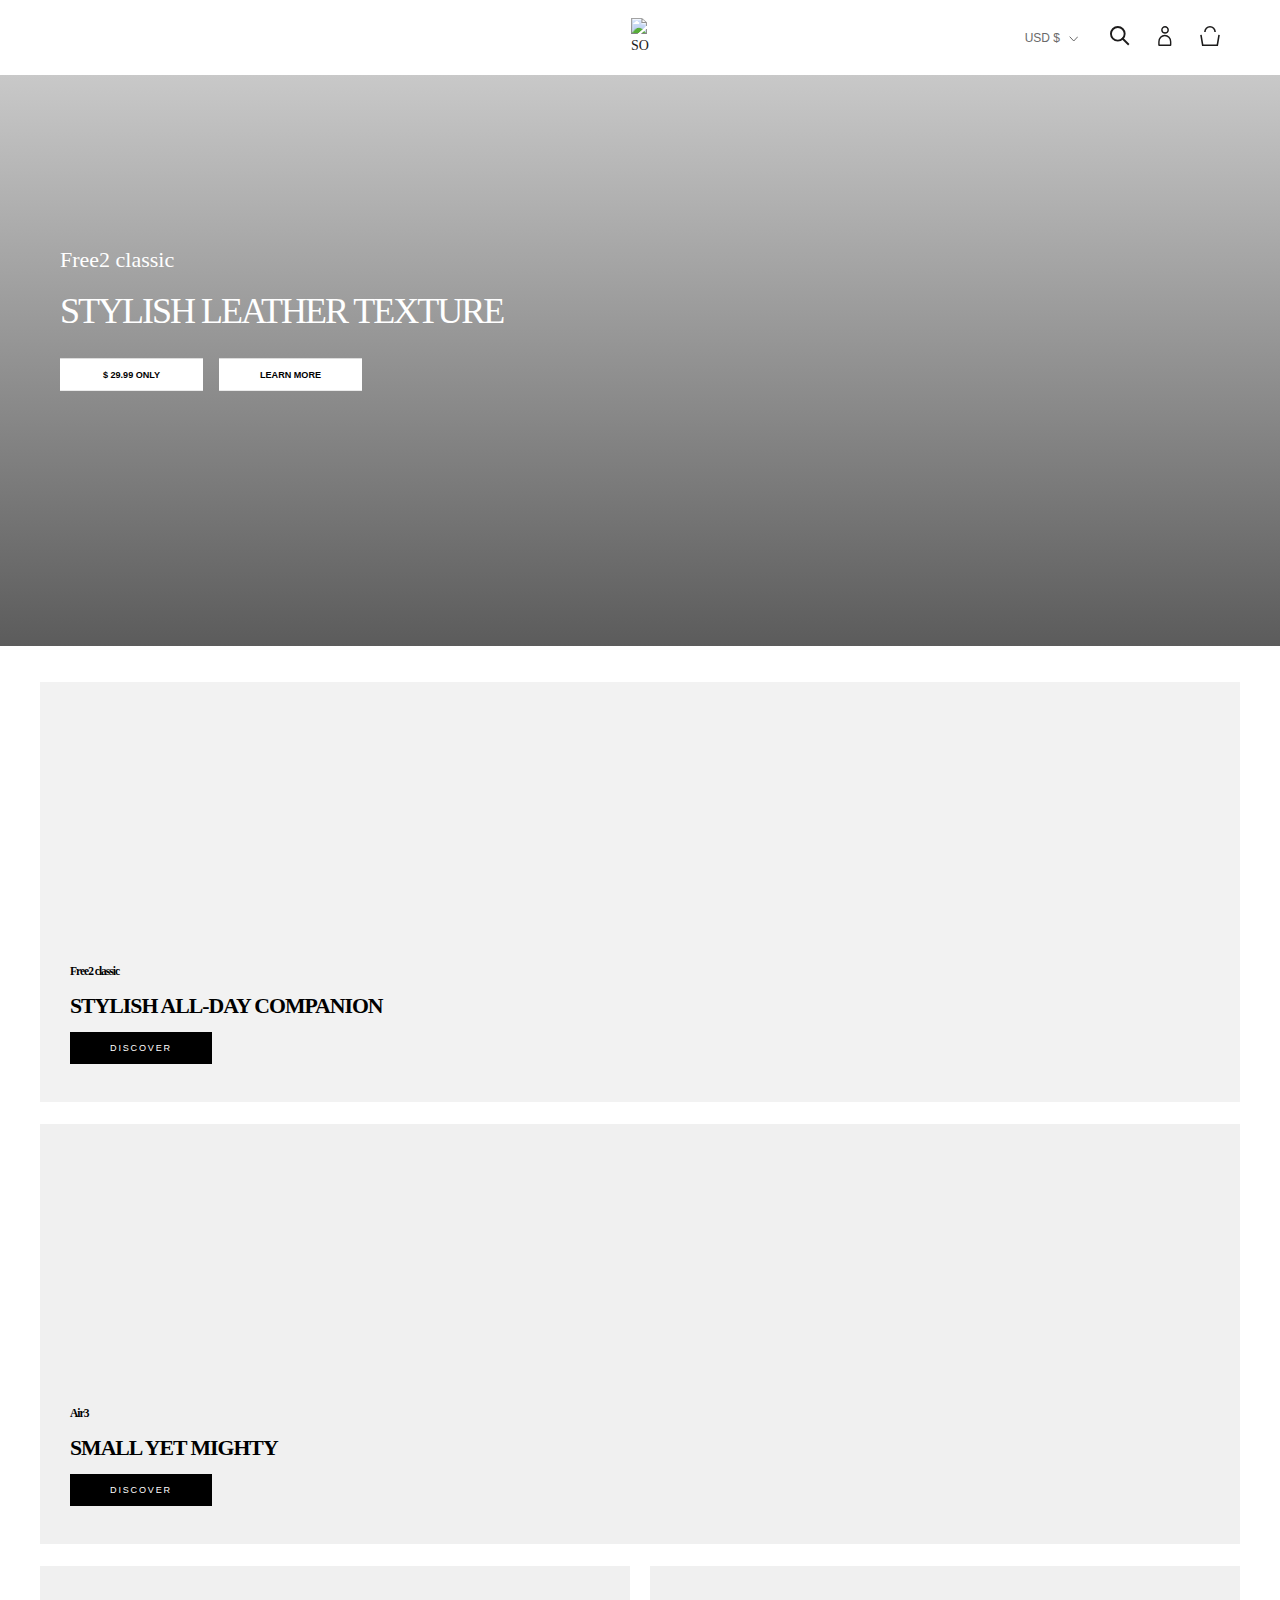
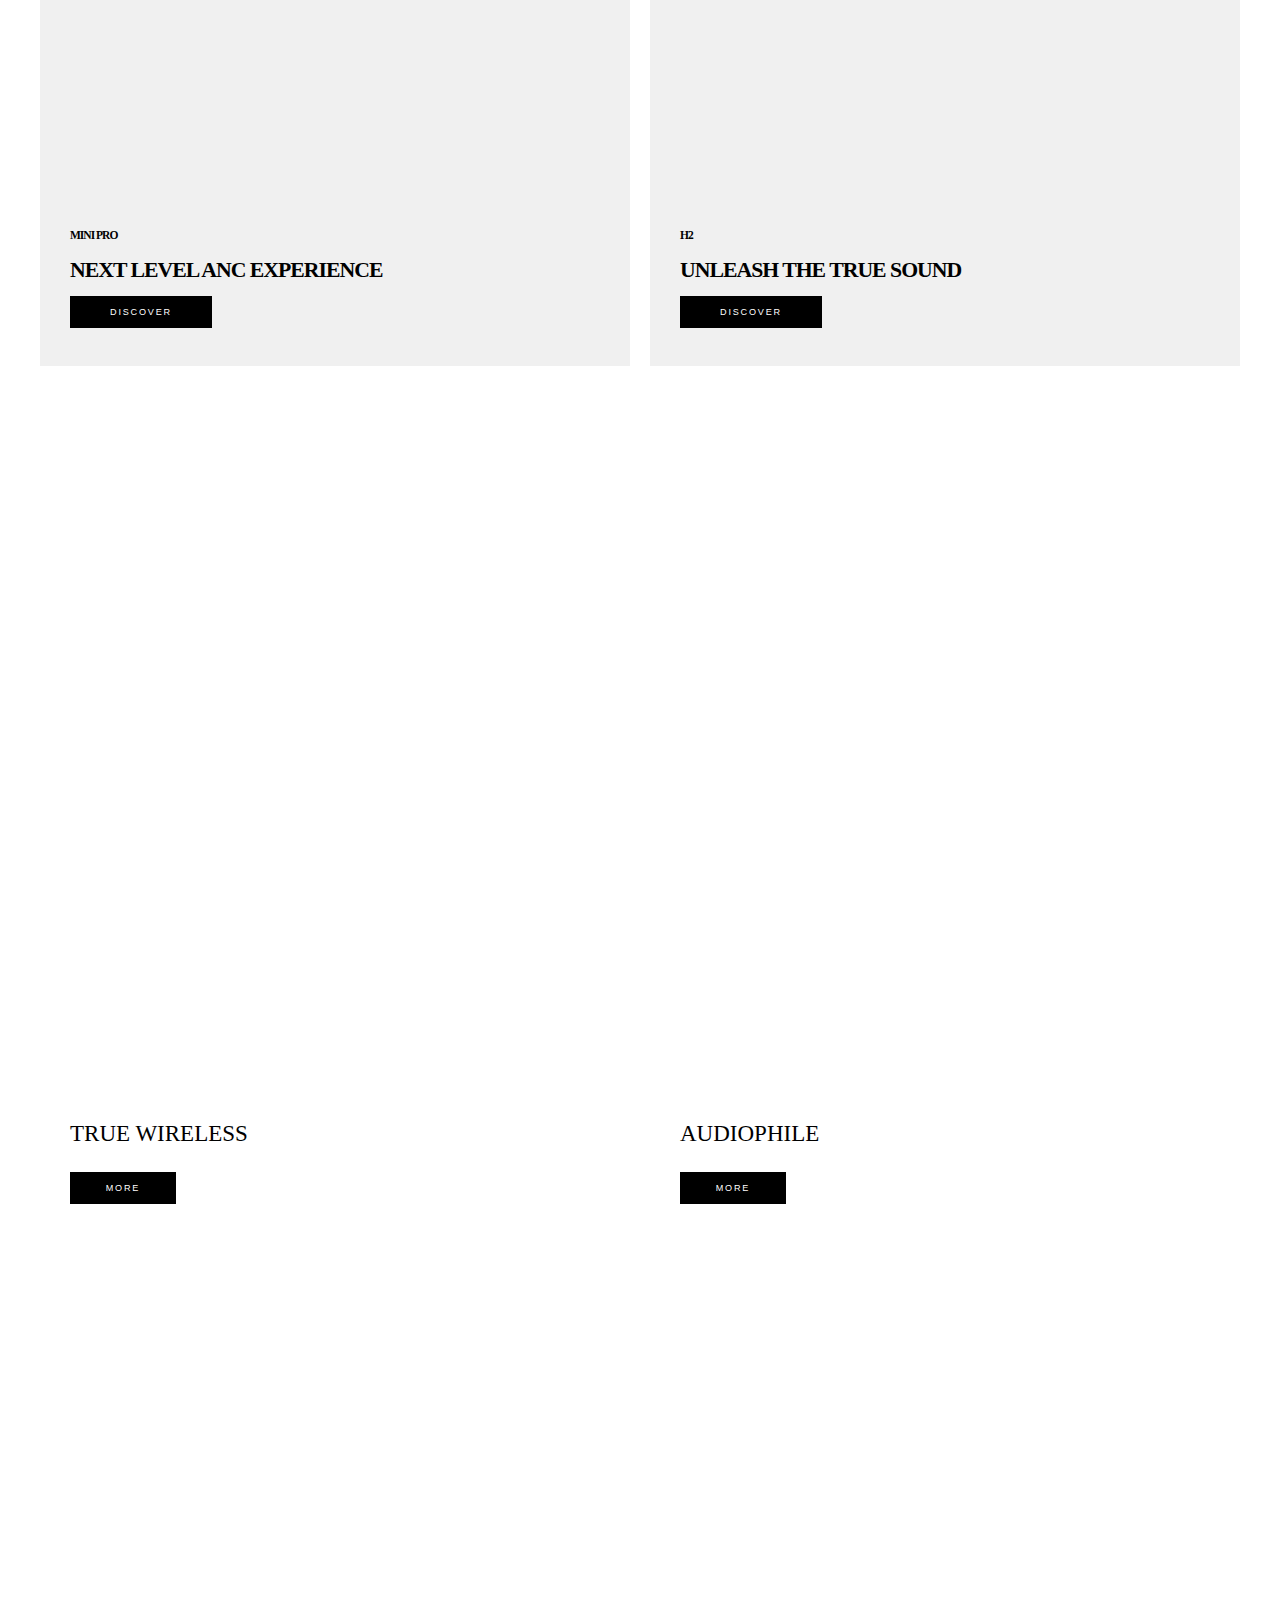
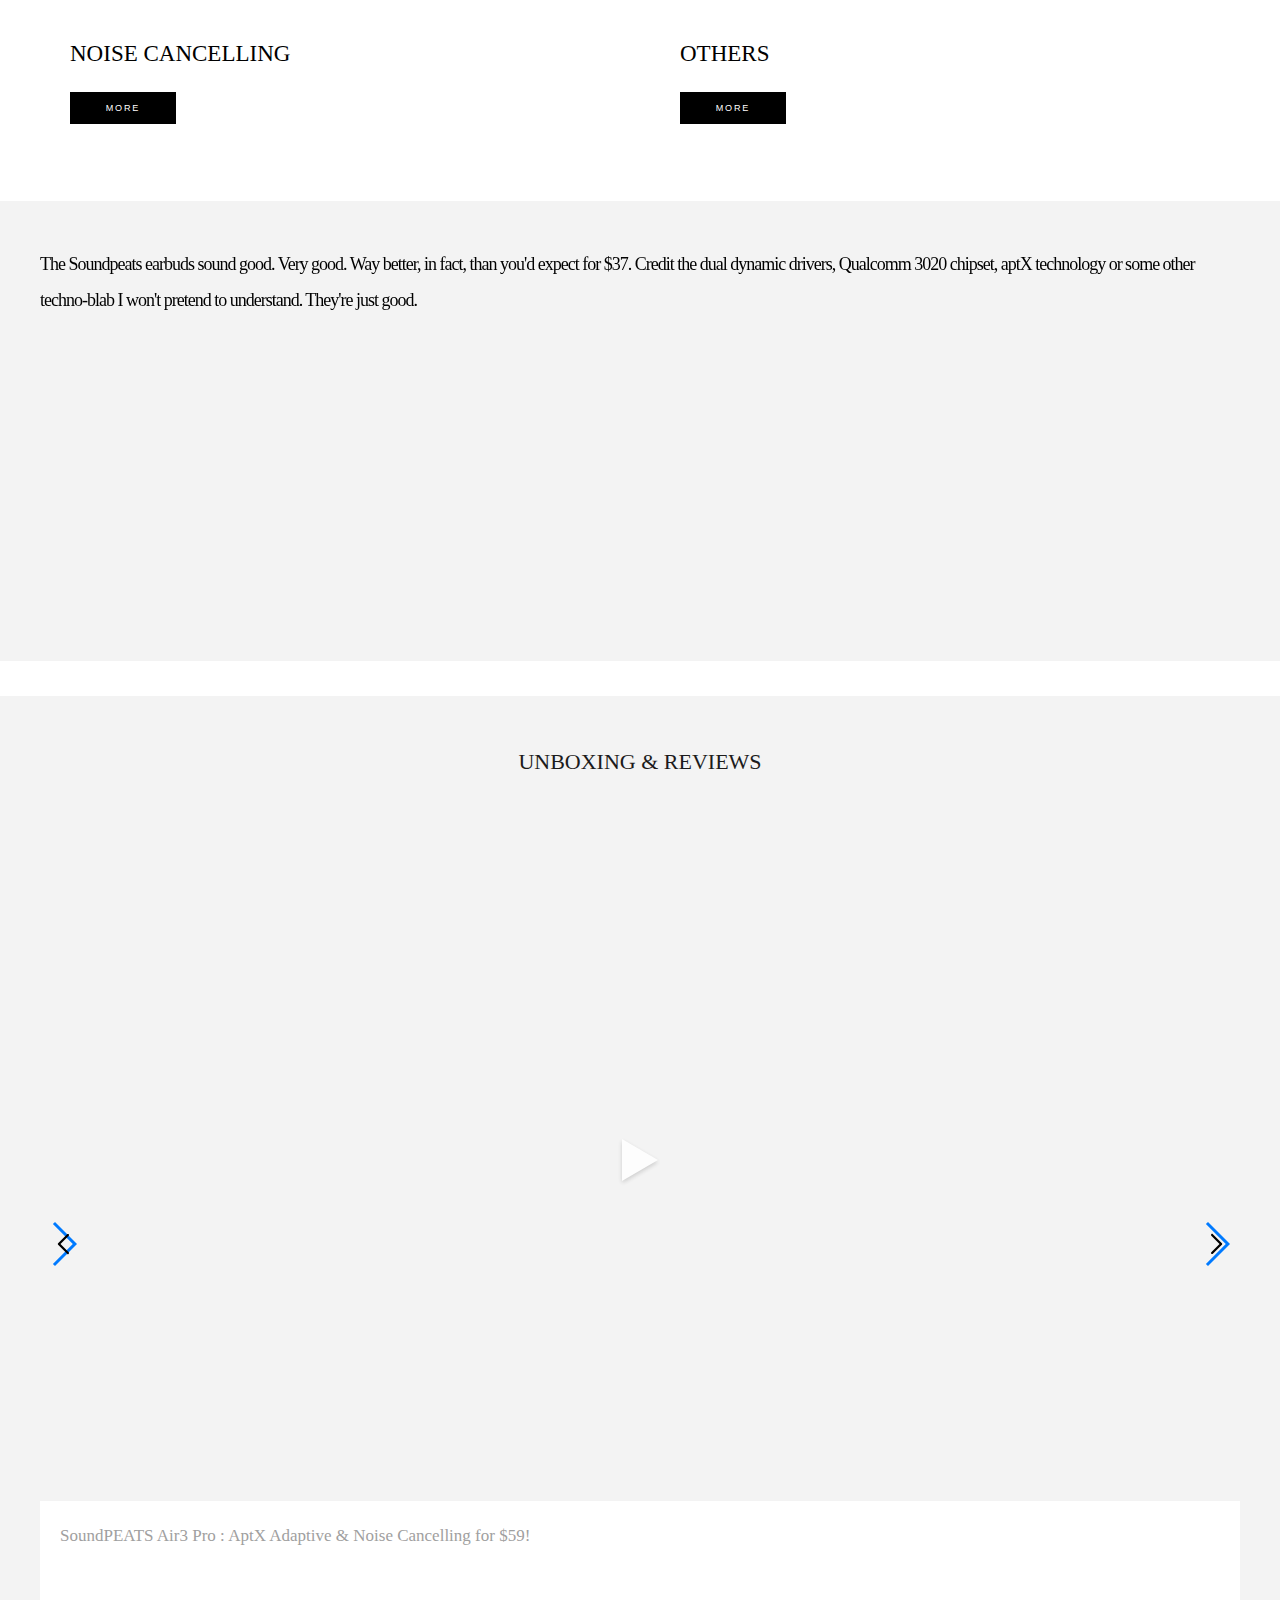
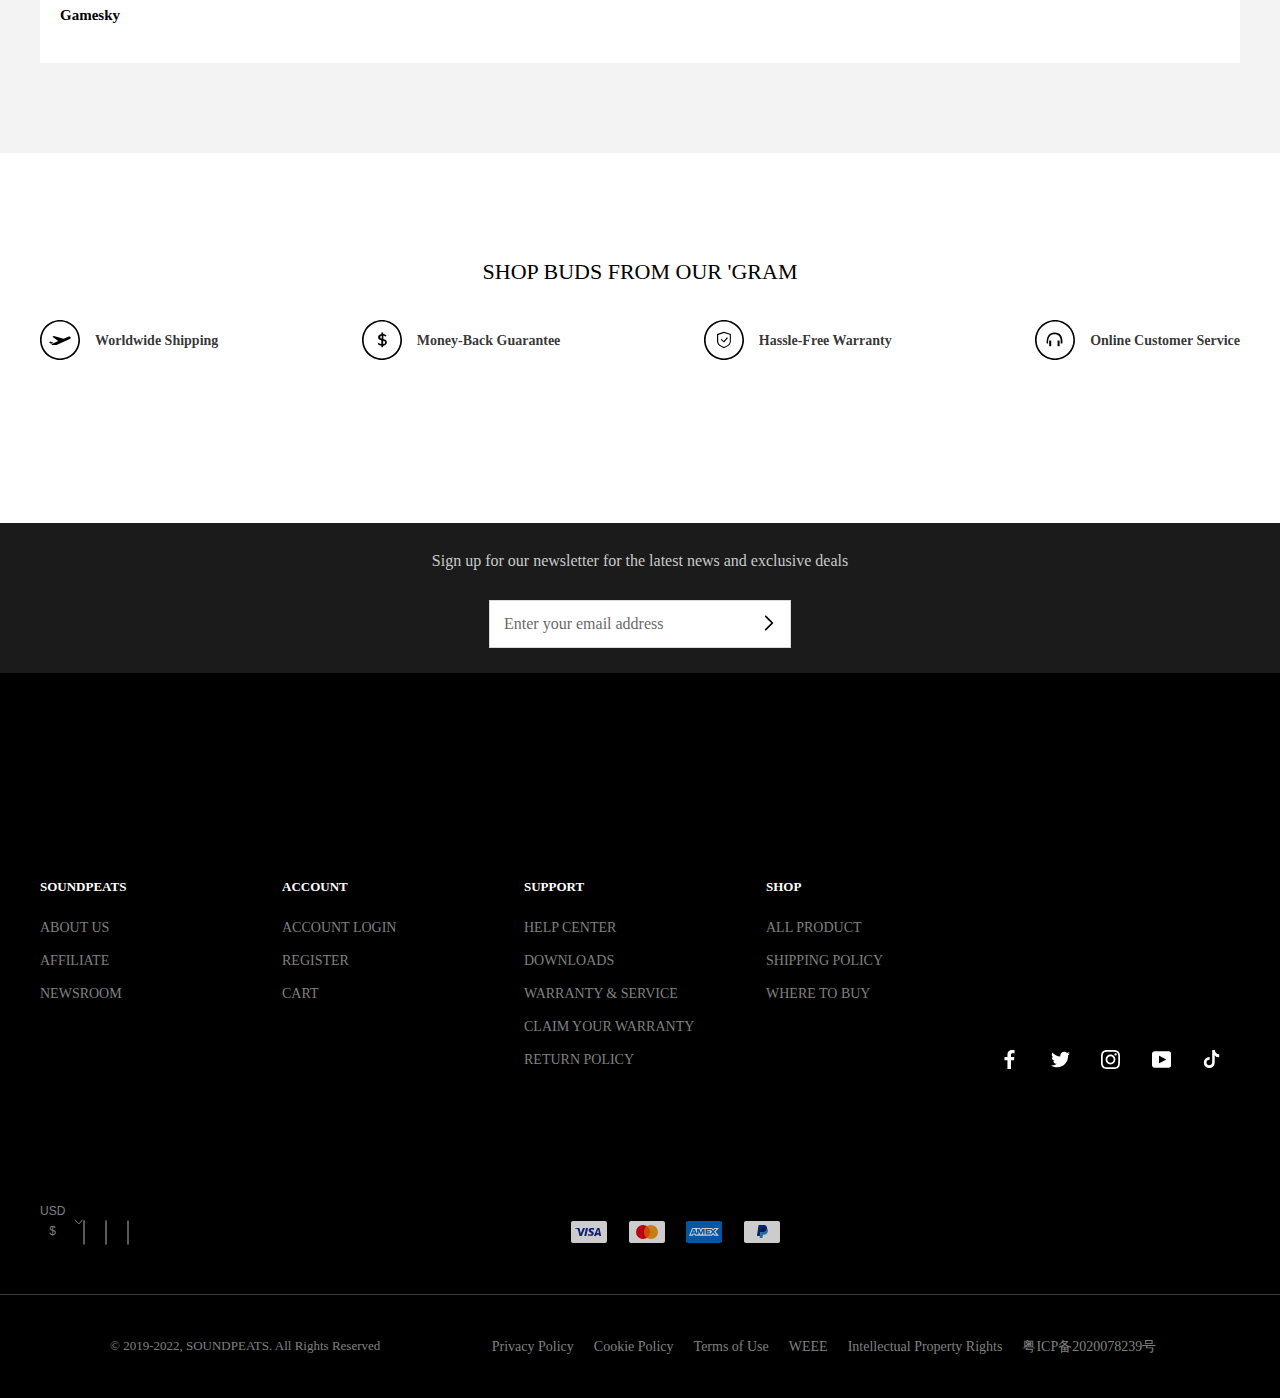
==== commit cf6be1b6: "v-01" ====
--- a/index.html
+++ b/index.html
@@ -1,38 +1,40 @@
 <!DOCTYPE html>
 
 <html class="no-js" lang="en">
-  <head>
-    <meta charset="utf-8" />
-    <title>SOUNDPEATS</title>
-
-    <link rel="stylesheet" href="css/theme.css">
-    <link rel="stylesheet" href="css/main.css">
-    <script src="https://cdnjs.cloudflare.com/ajax/libs/jquery/3.6.1/jquery.min.js" integrity="sha512-aVKKRRi/Q/YV+4mjoKBsE4x3H+BkegoM/em46NNlCqNTmUYADjBbeNefNxYV7giUp0VxICtqdrbqU7iVaeZNXA==" crossorigin="anonymous" referrerpolicy="no-referrer"></script>
-
-    <script> 
-        $(function(){
-          $("#extra-code").load("extra_code.html"); 
-        });
-    </script> 
-    <!-- EXTRA CODE MOVE PATH -->
-
-
-
-
-
-
-
-
-    <link rel="stylesheet" href="css/swiper-4.5.min.css">
-
-
-
-  </head>
-
-  <body 
-    class="prestige--v4 features--heading-normal features--show-price-on-hover features--show-page-transition features--show-button-transition features--show-image-zooming features--show-element-staggering template-index"
-    onload="load__()"
-  >
+
+<head>
+  <meta charset="utf-8" />
+  <title>SOUNDPEATS</title>
+
+  <link rel="stylesheet" href="css/theme.css">
+  <link rel="stylesheet" href="css/main.css">
+  <script src="https://cdnjs.cloudflare.com/ajax/libs/jquery/3.6.1/jquery.min.js"
+    integrity="sha512-aVKKRRi/Q/YV+4mjoKBsE4x3H+BkegoM/em46NNlCqNTmUYADjBbeNefNxYV7giUp0VxICtqdrbqU7iVaeZNXA=="
+    crossorigin="anonymous" referrerpolicy="no-referrer"></script>
+
+  <script>
+    $(function () {
+      $("#extra-code").load("extra_code.html");
+    });
+  </script>
+  <!-- EXTRA CODE MOVE PATH -->
+
+
+
+
+
+
+
+
+  <link rel="stylesheet" href="css/swiper-4.5.min.css">
+
+
+
+</head>
+
+<body
+  class="prestige--v4 features--heading-normal features--show-price-on-hover features--show-page-transition features--show-button-transition features--show-image-zooming features--show-element-staggering template-index"
+  onload="load__()">
 
   <div id="extra-code"></div>
 
@@ -41,979 +43,528 @@
 
   <div id="load_icon" class="loading"></div>
 
-    <a class="PageSkipLink u-visually-hidden" style="display: none;" href="#main">Skip to content</a>
-    <span class="LoadingBar"></span>
-    <div class="PageOverlay"></div>
-    <div class="PageTransition"></div>
-    <div id="shopify-section-popup" class="shopify-section"></div>
-    <div id="shopify-section-sidebar-menu" class="shopify-section">
-      <section
-        id="sidebar-menu"
-        class="SidebarMenu Drawer Drawer--large Drawer--fromLeft"
-        aria-hidden="true"
-        data-section-id="sidebar-menu"
-        data-section-type="sidebar-menu"
-      >
-        <header class="Drawer__Header" data-drawer-animated-left>
-          <button
-            class="Drawer__Close Drawer_menu__Close Icon-Wrapper--clickable"
-            data-action="close-drawer"
-            data-drawer-id="sidebar-menu"
-            aria-label="Close navigation"
-          >
-            <svg
-              class="Icon Icon--close"
-              role="presentation"
-              viewBox="0 0 16 14"
-            >
-              <path
-                d="M15 0L1 14m14 0L1 0"
-                stroke="currentColor"
-                fill="none"
-                fill-rule="evenodd"
-              ></path>
-            </svg>
-          </button>
-        </header>
-
-        <div class="Drawer__Content">
-          <div class="Drawer__Main" data-drawer-animated-left data-scrollable>
-            <div class="Drawer__Container">
-              <nav
-                class="SidebarMenu__Nav SidebarMenu__Nav--primary"
-                aria-label="Sidebar navigation"
-              >
-                <div
-                  class="Collapsible first-Collapsible new-arrival-Collapsible"
-                >
-                  <button
-                    class="Collapsible__Button Heading first-Heading u-h6"
-                    data-action="toggle-collapsible"
-                    aria-expanded="false"
-                  >
-                    New Arrival<span class="Collapsible__arrow"
-                      ><svg
-                        t="1626162839829"
-                        class="icon"
-                        viewBox="0 0 1024 1024"
-                        version="1.1"
-                        xmlns="http://www.w3.org/2000/svg"
-                        p-id="3051"
-                        width="20"
-                        height="20"
-                      >
-                        <path
-                          d="M728.223744 520.22784a42.467328 42.467328 0 0 1-11.393024 20.503552L374.90688 882.65728c-16.662528 16.662528-43.677696 16.662528-60.340224 0s-16.662528-43.677696 0-60.340224L626.449408 510.43328 314.614784 198.598656c-16.662528-16.662528-16.662528-43.677696 0-60.340224 16.661504-16.662528 43.676672-16.662528 60.3392 0L716.879872 480.18432c10.860544 10.860544 14.642176 26.120192 11.343872 40.04352z"
-                          p-id="3052"
-                          fill="currentColor"
-                        ></path></svg
-                    ></span>
-                  </button>
-
-                  <div class="Collapsible__Inner">
-                    <div
-                      class="Collapsible__Content first-Collapsible__Content"
-                    >
-                      <div class="Collapsible second-Collapsible">
-                        <a
-                          href="#"
-                          class="Collapsible__Button Heading Text--subdued Link"
-                        >
-                          <span class="title"> Air3 Pro </span>
-                        </a>
-                      </div>
-                      <div class="Collapsible second-Collapsible">
-                        <a
-                          href="#"
-                          class="Collapsible__Button Heading Text--subdued Link"
-                        >
-                          <span class="title"> Air3 Deluxe </span>
-                        </a>
-                      </div>
-                      <div class="Collapsible second-Collapsible">
-                        <a
-                          href="#"
-                          class="Collapsible__Button Heading Text--subdued Link"
-                        >
-                          <span class="title"> Mini Pro </span>
-                        </a>
-                      </div>
-                      <div class="Collapsible second-Collapsible">
-                        <a
-                          href="#"
-                          class="Collapsible__Button Heading Text--subdued Link"
-                        >
-                          <span class="title"> Free2 classic </span>
-                        </a>
-                      </div>
-                      <div class="Collapsible second-Collapsible">
-                        <a
-                          href="#"
-                          class="Collapsible__Button Heading Text--subdued Link"
-                        >
-                          <span class="title"> Air 3 </span>
-                        </a>
-                      </div>
-                    </div>
-                  </div>
-                </div>
-
-                <div
-                  class="Collapsible first-Collapsible our-story-Collapsible"
-                >
-                  <a
-                    href="#"
-                    class="Collapsible__Button first-Heading Heading Link Link--primary u-h6"
-                    >Our Story</a
-                  >
-                </div>
-
-                <div
-                  class="Collapsible first-Collapsible community-Collapsible"
-                >
-                  <button
-                    class="Collapsible__Button Heading first-Heading u-h6"
-                    data-action="toggle-collapsible"
-                    aria-expanded="false"
-                  >
-                    Community<span class="Collapsible__arrow"
-                      ><svg
-                        t="1626162839829"
-                        class="icon"
-                        viewBox="0 0 1024 1024"
-                        version="1.1"
-                        xmlns="http://www.w3.org/2000/svg"
-                        p-id="3051"
-                        width="20"
-                        height="20"
-                      >
-                        <path
-                          d="M728.223744 520.22784a42.467328 42.467328 0 0 1-11.393024 20.503552L374.90688 882.65728c-16.662528 16.662528-43.677696 16.662528-60.340224 0s-16.662528-43.677696 0-60.340224L626.449408 510.43328 314.614784 198.598656c-16.662528-16.662528-16.662528-43.677696 0-60.340224 16.661504-16.662528 43.676672-16.662528 60.3392 0L716.879872 480.18432c10.860544 10.860544 14.642176 26.120192 11.343872 40.04352z"
-                          p-id="3052"
-                          fill="currentColor"
-                        ></path></svg
-                    ></span>
-                  </button>
-
-                  <div class="Collapsible__Inner">
-                    <div
-                      class="Collapsible__Content first-Collapsible__Content"
-                    >
-                      <div class="Collapsible second-Collapsible">
-                        <a
-                          href="#"
-                          class="Collapsible__Button Heading Text--subdued Link"
-                        >
-                          <span class="title"> Blog </span>
-                        </a>
-                      </div>
-                      <div class="Collapsible second-Collapsible">
-                        <a
-                          href="#"
-                          class="Collapsible__Button Heading Text--subdued Link"
-                        >
-                          <span class="title"> PEATS Group </span>
-                        </a>
-                      </div>
-                      <div class="Collapsible second-Collapsible">
-                        <a
-                          href="#"
-                          class="Collapsible__Button Heading Text--subdued Link"
-                        >
-                          <span class="title"> Unboxing Videos </span>
-                        </a>
-                      </div>
-                    </div>
-                  </div>
-                </div>
-
-                <div class="Collapsible first-Collapsible support-Collapsible">
-                  <button
-                    class="Collapsible__Button Heading first-Heading u-h6"
-                    data-action="toggle-collapsible"
-                    aria-expanded="false"
-                  >
-                    Support<span class="Collapsible__arrow"
-                      ><svg
-                        t="1626162839829"
-                        class="icon"
-                        viewBox="0 0 1024 1024"
-                        version="1.1"
-                        xmlns="http://www.w3.org/2000/svg"
-                        p-id="3051"
-                        width="20"
-                        height="20"
-                      >
-                        <path
-                          d="M728.223744 520.22784a42.467328 42.467328 0 0 1-11.393024 20.503552L374.90688 882.65728c-16.662528 16.662528-43.677696 16.662528-60.340224 0s-16.662528-43.677696 0-60.340224L626.449408 510.43328 314.614784 198.598656c-16.662528-16.662528-16.662528-43.677696 0-60.340224 16.661504-16.662528 43.676672-16.662528 60.3392 0L716.879872 480.18432c10.860544 10.860544 14.642176 26.120192 11.343872 40.04352z"
-                          p-id="3052"
-                          fill="currentColor"
-                        ></path></svg
-                    ></span>
-                  </button>
-
-                  <div class="Collapsible__Inner">
-                    <div
-                      class="Collapsible__Content first-Collapsible__Content"
-                    >
-                      <div class="Collapsible second-Collapsible">
-                        <a
-                          href="#"
-                          class="Collapsible__Button Heading Text--subdued Link"
-                        >
-                          <span class="title"> Help Center </span>
-                        </a>
-                      </div>
-                      <div class="Collapsible second-Collapsible">
-                        <a
-                          href="#"
-                          class="Collapsible__Button Heading Text--subdued Link"
-                        >
-                          <span class="title"> Download </span>
-                        </a>
-                      </div>
-                    </div>
-                  </div>
-                </div>
-
-                <div class="Collapsible first-Collapsible download-Collapsible">
-                  <a
-                    href="#"
-                    class="Collapsible__Button first-Heading Heading Link Link--primary u-h6"
-                    >Download</a
-                  >
-                </div>
-              </nav>
-              <nav class="SidebarMenu__Nav SidebarMenu__Nav--secondary">
-                <ul class="Linklist Linklist--spacingLoose">
-                  <li class="Linklist__Item">
-                    <a href="# class="Text--subdued Link Link--primary">
-                      <?xml version="1.0" encoding="utf-8"?>
-                      <!-- Generator: Adobe Illustrator 23.0.0, SVG Export Plug-In . SVG Version: 6.00 Build 0)  -->
-                      <svg
-                        class="Icon Icon--cart-desktop"
-                        version="1.1"
-                        id="图层_1"
-                        xmlns="http://www.w3.org/2000/svg"
-                        xmlns:xlink="http://www.w3.org/1999/xlink"
-                        x="0px"
-                        y="0px"
-                        viewBox="0 0 25 25.4"
-                        style="enable-background: new 0 0 25 25.4"
-                        xml:space="preserve"
-                      >
-                        <g>
-                          <path
-                            stroke="currentColor"
-                            fill="none"
-                            d="M1,11.4l2.2,13h18.6l2.2-13"
-                            stroke-width="2"
-                          />
-                        </g>
-                        <g>
-                          <path
-                            stroke="currentColor"
-                            fill="none"
-                            d="M19,7.5C19,3.9,16.1,1,12.5,1S6,3.9,6,7.5"
-                            stroke-width="2"
-                          />
-                        </g>
-                      </svg>
-
-                      <span>CART</span></a
-                    >
-                  </li>
-                  <li class="Linklist__Item">
-                    <a href="/search" class="Text--subdued Link Link--primary">
-                      <svg
-                        class="Icon Icon--search"
-                        role="presentation"
-                        viewBox="0 0 18 17"
-                      >
-                        <g
-                          transform="translate(1 1)"
-                          stroke="currentColor"
-                          fill="none"
-                          fill-rule="evenodd"
-                          stroke-linecap="square"
-                        >
-                          <path d="M16 16l-5.0752-5.0752"></path>
-                          <circle cx="6.4" cy="6.4" r="6.4"></circle>
-                        </g>
-                      </svg>
-
-                      <span>SEARCH</span></a
-                    >
-                  </li>
-                  <li class="Linklist__Item">
-                    <a
-                      href="#"
-                      class="Text--subdued Link Link--primary"
-                    >
-                      <svg
-                        class="Icon Icon--account"
-                        width="19"
-                        height="23"
-                        viewBox="0 0 19 28"
-                        fill="none"
-                        xmlns="http://www.w3.org/2000/svg"
-                      >
-                        <path
-                          d="M5.10522 5.51579C5.10522 3.05263 7.15786 1 9.62101 1C11.9473 1 14 3.05263 14 5.51579C14 7.84211 11.9473 9.89474 9.62101 9.89474C7.15786 9.89474 5.10522 7.84211 5.10522 5.51579Z"
-                          stroke="currentColor"
-                          stroke-width="2"
-                        />
-                        <path
-                          d="M9.21053 13.3158C13.7263 13.3158 17.4211 17.2842 17.4211 22.0737V26.4526C17.4211 26.7263 17.1474 27 16.8737 27H1.54737C1.27368 27 1 26.7263 1 26.4526V22.0737C1 17.2842 4.69474 13.3158 9.21053 13.3158Z"
-                          stroke="currentColor"
-                          stroke-width="2"
-                        />
-                      </svg>
-
-                      <span>LOGIN IN</span></a
-                    >
-                  </li>
-                </ul>
-              </nav>
-            </div>
+  <a class="PageSkipLink u-visually-hidden" style="display: none;" href="#main">Skip to content</a>
+  <span class="LoadingBar"></span>
+  <div class="PageOverlay"></div>
+  <div class="PageTransition"></div>
+  <div id="shopify-section-popup" class="shopify-section"></div>
+  <div id="shopify-section-sidebar-menu" class="shopify-section">
+    <section id="sidebar-menu" class="SidebarMenu Drawer Drawer--large Drawer--fromLeft" aria-hidden="true"
+      data-section-id="sidebar-menu" data-section-type="sidebar-menu">
+      <header class="Drawer__Header" data-drawer-animated-left>
+        <button class="Drawer__Close Drawer_menu__Close Icon-Wrapper--clickable" data-action="close-drawer"
+          data-drawer-id="sidebar-menu" aria-label="Close navigation">
+          <svg class="Icon Icon--close" role="presentation" viewBox="0 0 16 14">
+            <path d="M15 0L1 14m14 0L1 0" stroke="currentColor" fill="none" fill-rule="evenodd"></path>
+          </svg>
+        </button>
+      </header>
+
+      <div class="Drawer__Content">
+        <div class="Drawer__Main" data-drawer-animated-left data-scrollable>
+          <div class="Drawer__Container">
+            <nav class="SidebarMenu__Nav SidebarMenu__Nav--primary" aria-label="Sidebar navigation">
+              <div class="Collapsible first-Collapsible new-arrival-Collapsible">
+                <button class="Collapsible__Button Heading first-Heading u-h6" data-action="toggle-collapsible"
+                  aria-expanded="false">
+                  New Arrival<span class="Collapsible__arrow"><svg t="1626162839829" class="icon"
+                      viewBox="0 0 1024 1024" version="1.1" xmlns="http://www.w3.org/2000/svg" p-id="3051" width="20"
+                      height="20">
+                      <path
+                        d="M728.223744 520.22784a42.467328 42.467328 0 0 1-11.393024 20.503552L374.90688 882.65728c-16.662528 16.662528-43.677696 16.662528-60.340224 0s-16.662528-43.677696 0-60.340224L626.449408 510.43328 314.614784 198.598656c-16.662528-16.662528-16.662528-43.677696 0-60.340224 16.661504-16.662528 43.676672-16.662528 60.3392 0L716.879872 480.18432c10.860544 10.860544 14.642176 26.120192 11.343872 40.04352z"
+                        p-id="3052" fill="currentColor"></path>
+                    </svg></span>
+                </button>
+
+                <div class="Collapsible__Inner">
+                  <div class="Collapsible__Content first-Collapsible__Content">
+                    <div class="Collapsible second-Collapsible">
+                      <a href="#" class="Collapsible__Button Heading Text--subdued Link">
+                        <span class="title"> Air3 Pro </span>
+                      </a>
+                    </div>
+                    <div class="Collapsible second-Collapsible">
+                      <a href="#" class="Collapsible__Button Heading Text--subdued Link">
+                        <span class="title"> Air3 Deluxe </span>
+                      </a>
+                    </div>
+                    <div class="Collapsible second-Collapsible">
+                      <a href="#" class="Collapsible__Button Heading Text--subdued Link">
+                        <span class="title"> Mini Pro </span>
+                      </a>
+                    </div>
+                    <div class="Collapsible second-Collapsible">
+                      <a href="#" class="Collapsible__Button Heading Text--subdued Link">
+                        <span class="title"> Free2 classic </span>
+                      </a>
+                    </div>
+                    <div class="Collapsible second-Collapsible">
+                      <a href="#" class="Collapsible__Button Heading Text--subdued Link">
+                        <span class="title"> Air 3 </span>
+                      </a>
+                    </div>
+                  </div>
+                </div>
+              </div>
+
+              <div class="Collapsible first-Collapsible our-story-Collapsible">
+                <a href="#" class="Collapsible__Button first-Heading Heading Link Link--primary u-h6">Our Story</a>
+              </div>
+
+              <div class="Collapsible first-Collapsible community-Collapsible">
+                <button class="Collapsible__Button Heading first-Heading u-h6" data-action="toggle-collapsible"
+                  aria-expanded="false">
+                  Community<span class="Collapsible__arrow"><svg t="1626162839829" class="icon" viewBox="0 0 1024 1024"
+                      version="1.1" xmlns="http://www.w3.org/2000/svg" p-id="3051" width="20" height="20">
+                      <path
+                        d="M728.223744 520.22784a42.467328 42.467328 0 0 1-11.393024 20.503552L374.90688 882.65728c-16.662528 16.662528-43.677696 16.662528-60.340224 0s-16.662528-43.677696 0-60.340224L626.449408 510.43328 314.614784 198.598656c-16.662528-16.662528-16.662528-43.677696 0-60.340224 16.661504-16.662528 43.676672-16.662528 60.3392 0L716.879872 480.18432c10.860544 10.860544 14.642176 26.120192 11.343872 40.04352z"
+                        p-id="3052" fill="currentColor"></path>
+                    </svg></span>
+                </button>
+
+                <div class="Collapsible__Inner">
+                  <div class="Collapsible__Content first-Collapsible__Content">
+                    <div class="Collapsible second-Collapsible">
+                      <a href="#" class="Collapsible__Button Heading Text--subdued Link">
+                        <span class="title"> Blog </span>
+                      </a>
+                    </div>
+                    <div class="Collapsible second-Collapsible">
+                      <a href="#" class="Collapsible__Button Heading Text--subdued Link">
+                        <span class="title"> PEATS Group </span>
+                      </a>
+                    </div>
+                    <div class="Collapsible second-Collapsible">
+                      <a href="#" class="Collapsible__Button Heading Text--subdued Link">
+                        <span class="title"> Unboxing Videos </span>
+                      </a>
+                    </div>
+                  </div>
+                </div>
+              </div>
+
+              <div class="Collapsible first-Collapsible support-Collapsible">
+                <button class="Collapsible__Button Heading first-Heading u-h6" data-action="toggle-collapsible"
+                  aria-expanded="false">
+                  Support<span class="Collapsible__arrow"><svg t="1626162839829" class="icon" viewBox="0 0 1024 1024"
+                      version="1.1" xmlns="http://www.w3.org/2000/svg" p-id="3051" width="20" height="20">
+                      <path
+                        d="M728.223744 520.22784a42.467328 42.467328 0 0 1-11.393024 20.503552L374.90688 882.65728c-16.662528 16.662528-43.677696 16.662528-60.340224 0s-16.662528-43.677696 0-60.340224L626.449408 510.43328 314.614784 198.598656c-16.662528-16.662528-16.662528-43.677696 0-60.340224 16.661504-16.662528 43.676672-16.662528 60.3392 0L716.879872 480.18432c10.860544 10.860544 14.642176 26.120192 11.343872 40.04352z"
+                        p-id="3052" fill="currentColor"></path>
+                    </svg></span>
+                </button>
+
+                <div class="Collapsible__Inner">
+                  <div class="Collapsible__Content first-Collapsible__Content">
+                    <div class="Collapsible second-Collapsible">
+                      <a href="#" class="Collapsible__Button Heading Text--subdued Link">
+                        <span class="title"> Help Center </span>
+                      </a>
+                    </div>
+                    <div class="Collapsible second-Collapsible">
+                      <a href="#" class="Collapsible__Button Heading Text--subdued Link">
+                        <span class="title"> Download </span>
+                      </a>
+                    </div>
+                  </div>
+                </div>
+              </div>
+
+              <div class="Collapsible first-Collapsible download-Collapsible">
+                <a href="#" class="Collapsible__Button first-Heading Heading Link Link--primary u-h6">Download</a>
+              </div>
+            </nav>
+            <nav class="SidebarMenu__Nav SidebarMenu__Nav--secondary">
+              <ul class="Linklist Linklist--spacingLoose">
+                <li class="Linklist__Item">
+                  <a href="# class=" Text--subdued Link Link--primary">
+                    <?xml version="1.0" encoding="utf-8"?>
+                    <!-- Generator: Adobe Illustrator 23.0.0, SVG Export Plug-In . SVG Version: 6.00 Build 0)  -->
+                    <svg class="Icon Icon--cart-desktop" version="1.1" id="图层_1" xmlns="http://www.w3.org/2000/svg"
+                      xmlns:xlink="http://www.w3.org/1999/xlink" x="0px" y="0px" viewBox="0 0 25 25.4"
+                      style="enable-background: new 0 0 25 25.4" xml:space="preserve">
+                      <g>
+                        <path stroke="currentColor" fill="none" d="M1,11.4l2.2,13h18.6l2.2-13" stroke-width="2" />
+                      </g>
+                      <g>
+                        <path stroke="currentColor" fill="none" d="M19,7.5C19,3.9,16.1,1,12.5,1S6,3.9,6,7.5"
+                          stroke-width="2" />
+                      </g>
+                    </svg>
+
+                    <span>CART</span>
+                  </a>
+                </li>
+                <li class="Linklist__Item">
+                  <a href="/search" class="Text--subdued Link Link--primary">
+                    <svg class="Icon Icon--search" role="presentation" viewBox="0 0 18 17">
+                      <g transform="translate(1 1)" stroke="currentColor" fill="none" fill-rule="evenodd"
+                        stroke-linecap="square">
+                        <path d="M16 16l-5.0752-5.0752"></path>
+                        <circle cx="6.4" cy="6.4" r="6.4"></circle>
+                      </g>
+                    </svg>
+
+                    <span>SEARCH</span></a>
+                </li>
+                <li class="Linklist__Item">
+                  <a href="#" class="Text--subdued Link Link--primary">
+                    <svg class="Icon Icon--account" width="19" height="23" viewBox="0 0 19 28" fill="none"
+                      xmlns="http://www.w3.org/2000/svg">
+                      <path
+                        d="M5.10522 5.51579C5.10522 3.05263 7.15786 1 9.62101 1C11.9473 1 14 3.05263 14 5.51579C14 7.84211 11.9473 9.89474 9.62101 9.89474C7.15786 9.89474 5.10522 7.84211 5.10522 5.51579Z"
+                        stroke="currentColor" stroke-width="2" />
+                      <path
+                        d="M9.21053 13.3158C13.7263 13.3158 17.4211 17.2842 17.4211 22.0737V26.4526C17.4211 26.7263 17.1474 27 16.8737 27H1.54737C1.27368 27 1 26.7263 1 26.4526V22.0737C1 17.2842 4.69474 13.3158 9.21053 13.3158Z"
+                        stroke="currentColor" stroke-width="2" />
+                    </svg>
+
+                    <span>LOGIN IN</span></a>
+                </li>
+              </ul>
+            </nav>
           </div>
-          <aside class="Drawer__Footer" data-drawer-animated-bottom>
-            <ul
-              class="SidebarMenu__Social HorizontalList HorizontalList--spacingFill"
-            >
-              <li class="HorizontalList__Item">
-                <a
-                  href="#"
-                  class="Link Link--primary"
-                  target="_blank"
-                  rel="noopener"
-                  aria-label="Facebook"
-                >
-                  <span class="Icon-Wrapper--clickable"
-                    ><svg class="Icon Icon--facebook" viewBox="0 0 9 17">
-                      <path
-                        d="M5.842 17V9.246h2.653l.398-3.023h-3.05v-1.93c0-.874.246-1.47 1.526-1.47H9V.118C8.718.082 7.75 0 6.623 0 4.27 0 2.66 1.408 2.66 3.994v2.23H0v3.022h2.66V17h3.182z"
-                      ></path></svg
-                  ></span>
-                </a>
-              </li>
-
-              <li class="HorizontalList__Item">
-                <a
-                  href="#"
-                  class="Link Link--primary"
-                  target="_blank"
-                  rel="noopener"
-                  aria-label="Twitter"
-                >
-                  <span class="Icon-Wrapper--clickable"
-                    ><svg
-                      class="Icon Icon--twitter"
-                      role="presentation"
-                      viewBox="0 0 32 26"
-                    >
-                      <path
-                        d="M32 3.077c-1.1748.525-2.4433.8748-3.768 1.031 1.356-.8123 2.3932-2.0995 2.887-3.6305-1.2686.7498-2.6746 1.2997-4.168 1.5934C25.751.796 24.045.0025 22.158.0025c-3.6242 0-6.561 2.937-6.561 6.5612 0 .5124.0562 1.0123.1686 1.4935C10.3104 7.7822 5.474 5.1702 2.237 1.196c-.5624.9687-.8873 2.0997-.8873 3.2994 0 2.2746 1.156 4.2867 2.9182 5.4615-1.075-.0314-2.0872-.3313-2.9745-.8187v.0812c0 3.1806 2.262 5.8363 5.2677 6.4362-.55.15-1.131.2312-1.731.2312-.4248 0-.831-.0438-1.2372-.1188.8374 2.6057 3.262 4.5054 6.13 4.5616-2.2495 1.7622-5.074 2.812-8.1546 2.812-.531 0-1.0498-.0313-1.5684-.0938 2.912 1.8684 6.3613 2.9494 10.0668 2.9494 12.0726 0 18.6776-10.0043 18.6776-18.6776 0-.2874-.0063-.5686-.0188-.8498C30.0066 5.5514 31.119 4.3954 32 3.077z"
-                      ></path></svg
-                  ></span>
-                </a>
-              </li>
-
-              <li class="HorizontalList__Item">
-                <a
-                  href="#"
-                  class="Link Link--primary"
-                  target="_blank"
-                  rel="noopener"
-                  aria-label="Instagram"
-                >
-                  <span class="Icon-Wrapper--clickable"
-                    ><svg
-                      class="Icon Icon--instagram"
-                      role="presentation"
-                      viewBox="0 0 32 32"
-                    >
-                      <path
-                        d="M15.994 2.886c4.273 0 4.775.019 6.464.095 1.562.07 2.406.33 2.971.552.749.292 1.283.635 1.841 1.194s.908 1.092 1.194 1.841c.216.565.483 1.41.552 2.971.076 1.689.095 2.19.095 6.464s-.019 4.775-.095 6.464c-.07 1.562-.33 2.406-.552 2.971-.292.749-.635 1.283-1.194 1.841s-1.092.908-1.841 1.194c-.565.216-1.41.483-2.971.552-1.689.076-2.19.095-6.464.095s-4.775-.019-6.464-.095c-1.562-.07-2.406-.33-2.971-.552-.749-.292-1.283-.635-1.841-1.194s-.908-1.092-1.194-1.841c-.216-.565-.483-1.41-.552-2.971-.076-1.689-.095-2.19-.095-6.464s.019-4.775.095-6.464c.07-1.562.33-2.406.552-2.971.292-.749.635-1.283 1.194-1.841s1.092-.908 1.841-1.194c.565-.216 1.41-.483 2.971-.552 1.689-.083 2.19-.095 6.464-.095zm0-2.883c-4.343 0-4.889.019-6.597.095-1.702.076-2.864.349-3.879.743-1.054.406-1.943.959-2.832 1.848S1.251 4.473.838 5.521C.444 6.537.171 7.699.095 9.407.019 11.109 0 11.655 0 15.997s.019 4.889.095 6.597c.076 1.702.349 2.864.743 3.886.406 1.054.959 1.943 1.848 2.832s1.784 1.435 2.832 1.848c1.016.394 2.178.667 3.886.743s2.248.095 6.597.095 4.889-.019 6.597-.095c1.702-.076 2.864-.349 3.886-.743 1.054-.406 1.943-.959 2.832-1.848s1.435-1.784 1.848-2.832c.394-1.016.667-2.178.743-3.886s.095-2.248.095-6.597-.019-4.889-.095-6.597c-.076-1.702-.349-2.864-.743-3.886-.406-1.054-.959-1.943-1.848-2.832S27.532 1.247 26.484.834C25.468.44 24.306.167 22.598.091c-1.714-.07-2.26-.089-6.603-.089zm0 7.778c-4.533 0-8.216 3.676-8.216 8.216s3.683 8.216 8.216 8.216 8.216-3.683 8.216-8.216-3.683-8.216-8.216-8.216zm0 13.549c-2.946 0-5.333-2.387-5.333-5.333s2.387-5.333 5.333-5.333 5.333 2.387 5.333 5.333-2.387 5.333-5.333 5.333zM26.451 7.457c0 1.059-.858 1.917-1.917 1.917s-1.917-.858-1.917-1.917c0-1.059.858-1.917 1.917-1.917s1.917.858 1.917 1.917z"
-                      ></path></svg
-                  ></span>
-                </a>
-              </li>
-
-              <li class="HorizontalList__Item">
-                <a
-                  href="#"
-                  class="Link Link--primary"
-                  target="_blank"
-                  rel="noopener"
-                  aria-label="YouTube"
-                >
-                  <span class="Icon-Wrapper--clickable"
-                    ><svg
-                      class="Icon Icon--youtube"
-                      role="presentation"
-                      viewBox="0 0 33 32"
-                    >
-                      <path
-                        d="M0 25.693q0 1.997 1.318 3.395t3.209 1.398h24.259q1.891 0 3.209-1.398t1.318-3.395V6.387q0-1.997-1.331-3.435t-3.195-1.438H4.528q-1.864 0-3.195 1.438T.002 6.387v19.306zm12.116-3.488V9.876q0-.186.107-.293.08-.027.133-.027l.133.027 11.61 6.178q.107.107.107.266 0 .107-.107.213l-11.61 6.178q-.053.053-.107.053-.107 0-.16-.053-.107-.107-.107-.213z"
-                      ></path></svg
-                  ></span>
-                </a>
-              </li>
-
-              <li class="HorizontalList__Item">
-                <a
-                  href="#"
-                  class="Link Link--primary"
-                  target="_blank"
-                  rel="noopener"
-                  aria-label="TikTok"
-                >
-                  <span class="Icon-Wrapper--clickable"
-                    ><svg
-                      class="Icon Icon--tiktok"
-                      role="presentation"
-                      viewBox="0 0 13 16"
-                    >
-                      <path
-                        d="M12.998 6.146A4.055 4.055 0 019.23 4.331v6.245a4.616 4.616 0 11-4.615-4.615c.096 0 .19.008.285.014V8.25c-.095-.012-.188-.029-.285-.029a2.356 2.356 0 000 4.711c1.3 0 2.45-1.025 2.45-2.326L7.089 0h2.176A4.053 4.053 0 0013 3.618v2.528"
-                        fill="currentColor"
-                      ></path></svg
-                  ></span>
-                </a>
-              </li>
-            </ul>
-          </aside>
         </div>
-      </section>
-    </div>
-    <div
-      id="sidebar-cart"
-      class="Drawer Drawer--fromRight"
-      aria-hidden="true"
-      data-section-id="cart"
-      data-section-type="cart"
-      data-section-settings='{
+        <aside class="Drawer__Footer" data-drawer-animated-bottom>
+          <ul class="SidebarMenu__Social HorizontalList HorizontalList--spacingFill">
+            <li class="HorizontalList__Item">
+              <a href="#" class="Link Link--primary" target="_blank" rel="noopener" aria-label="Facebook">
+                <span class="Icon-Wrapper--clickable"><svg class="Icon Icon--facebook" viewBox="0 0 9 17">
+                    <path
+                      d="M5.842 17V9.246h2.653l.398-3.023h-3.05v-1.93c0-.874.246-1.47 1.526-1.47H9V.118C8.718.082 7.75 0 6.623 0 4.27 0 2.66 1.408 2.66 3.994v2.23H0v3.022h2.66V17h3.182z">
+                    </path>
+                  </svg></span>
+              </a>
+            </li>
+
+            <li class="HorizontalList__Item">
+              <a href="#" class="Link Link--primary" target="_blank" rel="noopener" aria-label="Twitter">
+                <span class="Icon-Wrapper--clickable"><svg class="Icon Icon--twitter" role="presentation"
+                    viewBox="0 0 32 26">
+                    <path
+                      d="M32 3.077c-1.1748.525-2.4433.8748-3.768 1.031 1.356-.8123 2.3932-2.0995 2.887-3.6305-1.2686.7498-2.6746 1.2997-4.168 1.5934C25.751.796 24.045.0025 22.158.0025c-3.6242 0-6.561 2.937-6.561 6.5612 0 .5124.0562 1.0123.1686 1.4935C10.3104 7.7822 5.474 5.1702 2.237 1.196c-.5624.9687-.8873 2.0997-.8873 3.2994 0 2.2746 1.156 4.2867 2.9182 5.4615-1.075-.0314-2.0872-.3313-2.9745-.8187v.0812c0 3.1806 2.262 5.8363 5.2677 6.4362-.55.15-1.131.2312-1.731.2312-.4248 0-.831-.0438-1.2372-.1188.8374 2.6057 3.262 4.5054 6.13 4.5616-2.2495 1.7622-5.074 2.812-8.1546 2.812-.531 0-1.0498-.0313-1.5684-.0938 2.912 1.8684 6.3613 2.9494 10.0668 2.9494 12.0726 0 18.6776-10.0043 18.6776-18.6776 0-.2874-.0063-.5686-.0188-.8498C30.0066 5.5514 31.119 4.3954 32 3.077z">
+                    </path>
+                  </svg></span>
+              </a>
+            </li>
+
+            <li class="HorizontalList__Item">
+              <a href="#" class="Link Link--primary" target="_blank" rel="noopener" aria-label="Instagram">
+                <span class="Icon-Wrapper--clickable"><svg class="Icon Icon--instagram" role="presentation"
+                    viewBox="0 0 32 32">
+                    <path
+                      d="M15.994 2.886c4.273 0 4.775.019 6.464.095 1.562.07 2.406.33 2.971.552.749.292 1.283.635 1.841 1.194s.908 1.092 1.194 1.841c.216.565.483 1.41.552 2.971.076 1.689.095 2.19.095 6.464s-.019 4.775-.095 6.464c-.07 1.562-.33 2.406-.552 2.971-.292.749-.635 1.283-1.194 1.841s-1.092.908-1.841 1.194c-.565.216-1.41.483-2.971.552-1.689.076-2.19.095-6.464.095s-4.775-.019-6.464-.095c-1.562-.07-2.406-.33-2.971-.552-.749-.292-1.283-.635-1.841-1.194s-.908-1.092-1.194-1.841c-.216-.565-.483-1.41-.552-2.971-.076-1.689-.095-2.19-.095-6.464s.019-4.775.095-6.464c.07-1.562.33-2.406.552-2.971.292-.749.635-1.283 1.194-1.841s1.092-.908 1.841-1.194c.565-.216 1.41-.483 2.971-.552 1.689-.083 2.19-.095 6.464-.095zm0-2.883c-4.343 0-4.889.019-6.597.095-1.702.076-2.864.349-3.879.743-1.054.406-1.943.959-2.832 1.848S1.251 4.473.838 5.521C.444 6.537.171 7.699.095 9.407.019 11.109 0 11.655 0 15.997s.019 4.889.095 6.597c.076 1.702.349 2.864.743 3.886.406 1.054.959 1.943 1.848 2.832s1.784 1.435 2.832 1.848c1.016.394 2.178.667 3.886.743s2.248.095 6.597.095 4.889-.019 6.597-.095c1.702-.076 2.864-.349 3.886-.743 1.054-.406 1.943-.959 2.832-1.848s1.435-1.784 1.848-2.832c.394-1.016.667-2.178.743-3.886s.095-2.248.095-6.597-.019-4.889-.095-6.597c-.076-1.702-.349-2.864-.743-3.886-.406-1.054-.959-1.943-1.848-2.832S27.532 1.247 26.484.834C25.468.44 24.306.167 22.598.091c-1.714-.07-2.26-.089-6.603-.089zm0 7.778c-4.533 0-8.216 3.676-8.216 8.216s3.683 8.216 8.216 8.216 8.216-3.683 8.216-8.216-3.683-8.216-8.216-8.216zm0 13.549c-2.946 0-5.333-2.387-5.333-5.333s2.387-5.333 5.333-5.333 5.333 2.387 5.333 5.333-2.387 5.333-5.333 5.333zM26.451 7.457c0 1.059-.858 1.917-1.917 1.917s-1.917-.858-1.917-1.917c0-1.059.858-1.917 1.917-1.917s1.917.858 1.917 1.917z">
+                    </path>
+                  </svg></span>
+              </a>
+            </li>
+
+            <li class="HorizontalList__Item">
+              <a href="#" class="Link Link--primary" target="_blank" rel="noopener" aria-label="YouTube">
+                <span class="Icon-Wrapper--clickable"><svg class="Icon Icon--youtube" role="presentation"
+                    viewBox="0 0 33 32">
+                    <path
+                      d="M0 25.693q0 1.997 1.318 3.395t3.209 1.398h24.259q1.891 0 3.209-1.398t1.318-3.395V6.387q0-1.997-1.331-3.435t-3.195-1.438H4.528q-1.864 0-3.195 1.438T.002 6.387v19.306zm12.116-3.488V9.876q0-.186.107-.293.08-.027.133-.027l.133.027 11.61 6.178q.107.107.107.266 0 .107-.107.213l-11.61 6.178q-.053.053-.107.053-.107 0-.16-.053-.107-.107-.107-.213z">
+                    </path>
+                  </svg></span>
+              </a>
+            </li>
+
+            <li class="HorizontalList__Item">
+              <a href="#" class="Link Link--primary" target="_blank" rel="noopener" aria-label="TikTok">
+                <span class="Icon-Wrapper--clickable"><svg class="Icon Icon--tiktok" role="presentation"
+                    viewBox="0 0 13 16">
+                    <path
+                      d="M12.998 6.146A4.055 4.055 0 019.23 4.331v6.245a4.616 4.616 0 11-4.615-4.615c.096 0 .19.008.285.014V8.25c-.095-.012-.188-.029-.285-.029a2.356 2.356 0 000 4.711c1.3 0 2.45-1.025 2.45-2.326L7.089 0h2.176A4.053 4.053 0 0013 3.618v2.528"
+                      fill="currentColor"></path>
+                  </svg></span>
+              </a>
+            </li>
+          </ul>
+        </aside>
+      </div>
+    </section>
+  </div>
+  <div id="sidebar-cart" class="Drawer Drawer--fromRight" aria-hidden="true" data-section-id="cart"
+    data-section-type="cart" data-section-settings='{
   "type": "drawer",
   "itemCount": 0,
   "drawer": true,
   "hasShippingEstimator": false
-}'
-    >
-      <div class="Drawer__Header Drawer__Header--bordered Drawer__Container">
-        <span class="Drawer__Title Heading u-h4">Cart</span>
-
-        <button
-          class="Drawer__Close Icon-Wrapper--clickable"
-          data-action="close-drawer"
-          data-drawer-id="sidebar-cart"
-          aria-label="Close cart"
-        >
-          <svg class="Icon Icon--close" role="presentation" viewBox="0 0 16 14">
-            <path
-              d="M15 0L1 14m14 0L1 0"
-              stroke="currentColor"
-              fill="none"
-              fill-rule="evenodd"
-            ></path>
-          </svg>
-        </button>
+}'>
+    <div class="Drawer__Header Drawer__Header--bordered Drawer__Container">
+      <span class="Drawer__Title Heading u-h4">Cart</span>
+
+      <button class="Drawer__Close Icon-Wrapper--clickable" data-action="close-drawer" data-drawer-id="sidebar-cart"
+        aria-label="Close cart">
+        <svg class="Icon Icon--close" role="presentation" viewBox="0 0 16 14">
+          <path d="M15 0L1 14m14 0L1 0" stroke="currentColor" fill="none" fill-rule="evenodd"></path>
+        </svg>
+      </button>
+    </div>
+
+    <form class="Cart Drawer__Content" action="/cart" method="POST" novalidate>
+      <div class="Drawer__Main" data-scrollable>
+        <p class="Cart__Empty Heading u-h5">Your cart is empty</p>
       </div>
-
-      <form
-        class="Cart Drawer__Content"
-        action="/cart"
-        method="POST"
-        novalidate
-      >
-        <div class="Drawer__Main" data-scrollable>
-          <p class="Cart__Empty Heading u-h5">Your cart is empty</p>
-        </div>
-      </form>
-    </div>
-    <div class="PageContainer">
-      <div id="shopify-section-announcement" class="shopify-section"></div>
-      <div
-        id="shopify-section-header"
-        class="shopify-section shopify-section--header"
-      >
-        <div id="Search" class="Search" aria-hidden="true">
-          <div class="Search__Inner">
-            <div class="Search__SearchBar">
-              <form
-                action="/search"
-                name="GET"
-                role="search"
-                class="Search__Form"
-              >
-                <div class="Search__InputIconWrapper">
-                  <span class="hidden-tablet-and-up"
-                    ><svg
-                      class="Icon Icon--search"
-                      role="presentation"
-                      viewBox="0 0 18 17"
-                    >
-                      <g
-                        transform="translate(1 1)"
-                        stroke="currentColor"
-                        fill="none"
-                        fill-rule="evenodd"
-                        stroke-linecap="square"
-                      >
-                        <path d="M16 16l-5.0752-5.0752"></path>
-                        <circle cx="6.4" cy="6.4" r="6.4"></circle>
-                      </g></svg
-                  ></span>
-                  <span class="hidden-phone"
-                    ><svg
-                      class="Icon Icon--search-desktop"
-                      role="presentation"
-                      viewBox="0 0 21 21"
-                    >
-                      <g
-                        transform="translate(1 1)"
-                        stroke="currentColor"
-                        stroke-width="2"
-                        fill="none"
-                        fill-rule="evenodd"
-                        stroke-linecap="square"
-                      >
-                        <path d="M18 18l-5.7096-5.7096"></path>
-                        <circle cx="7.2" cy="7.2" r="7.2"></circle>
-                      </g></svg
-                  ></span>
-                </div>
-
-                <input
-                  type="search"
-                  class="Search__Input Heading"
-                  name="q"
-                  autocomplete="off"
-                  autocorrect="off"
-                  autocapitalize="off"
-                  aria-label="Search..."
-                  placeholder="Search..."
-                  autofocus
-                />
-                <input type="hidden" name="type" value="product" />
-              </form>
-
-              <button
-                class="Search__Close Link Link--primary"
-                data-action="close-search"
-                aria-label="Close search"
-              >
-                <svg
-                  class="Icon Icon--close"
-                  role="presentation"
-                  viewBox="0 0 16 14"
-                >
-                  <path
-                    d="M15 0L1 14m14 0L1 0"
-                    stroke="currentColor"
-                    fill="none"
-                    fill-rule="evenodd"
-                  ></path>
-                </svg>
-              </button>
-            </div>
-
-            <div class="Search__Results" aria-hidden="true">
-              <div class="PageLayout PageLayout--breakLap">
-                <div class="PageLayout__Section"></div>
-                <div
-                  class="PageLayout__Section PageLayout__Section--secondary"
-                ></div>
-              </div>
+    </form>
+  </div>
+  <div class="PageContainer">
+    <div id="shopify-section-announcement" class="shopify-section"></div>
+    <!-- ===================================== -->
+    <!-- ============== HEADER =============== -->
+    <!-- ===================================== -->
+    <div id="shopify-section-header" class="shopify-section shopify-section--header">
+      <div id="Search" class="Search" aria-hidden="true">
+        <div class="Search__Inner">
+          <div class="Search__SearchBar">
+            <form action="/search" name="GET" role="search" class="Search__Form">
+              <div class="Search__InputIconWrapper">
+                <span class="hidden-tablet-and-up"><svg class="Icon Icon--search" role="presentation"
+                    viewBox="0 0 18 17">
+                    <g transform="translate(1 1)" stroke="currentColor" fill="none" fill-rule="evenodd"
+                      stroke-linecap="square">
+                      <path d="M16 16l-5.0752-5.0752"></path>
+                      <circle cx="6.4" cy="6.4" r="6.4"></circle>
+                    </g>
+                  </svg></span>
+                <span class="hidden-phone"><svg class="Icon Icon--search-desktop" role="presentation"
+                    viewBox="0 0 21 21">
+                    <g transform="translate(1 1)" stroke="currentColor" stroke-width="2" fill="none" fill-rule="evenodd"
+                      stroke-linecap="square">
+                      <path d="M18 18l-5.7096-5.7096"></path>
+                      <circle cx="7.2" cy="7.2" r="7.2"></circle>
+                    </g>
+                  </svg></span>
+              </div>
+
+              <input type="search" class="Search__Input Heading" name="q" autocomplete="off" autocorrect="off"
+                autocapitalize="off" aria-label="Search..." placeholder="Search..." autofocus />
+              <input type="hidden" name="type" value="product" />
+            </form>
+
+            <button class="Search__Close Link Link--primary" data-action="close-search" aria-label="Close search">
+              <svg class="Icon Icon--close" role="presentation" viewBox="0 0 16 14">
+                <path d="M15 0L1 14m14 0L1 0" stroke="currentColor" fill="none" fill-rule="evenodd"></path>
+              </svg>
+            </button>
+          </div>
+
+          <div class="Search__Results" aria-hidden="true">
+            <div class="PageLayout PageLayout--breakLap">
+              <div class="PageLayout__Section"></div>
+              <div class="PageLayout__Section PageLayout__Section--secondary"></div>
             </div>
           </div>
         </div>
-        <header
-          id="section-header"
-          class="Header Header-index first-layout header-layout Header--sidebar Header--initialized Header--transparent Header--withIcons"
-          data-section-id="header"
-          data-section-type="header"
-          data-section-settings='{
+      </div>
+      <header id="section-header"
+        class="Header Header-index first-layout header-layout Header--sidebar Header--initialized Header--transparent Header--withIcons"
+        data-section-id="header" data-section-type="header" data-section-settings='{
   "navigationStyle": "sidebar",
   "hasTransparentHeader": true,
   "isSticky": true
-}'
-          role="banner"
-        >
-          <div class="Header__Wrapper">
-            <div class="Header__FlexItem Header__FlexItem--fill">
-              <button
-                class="Header__Icon Icon-Wrapper Icon-Wrapper--clickable sidebar-menu-box"
-                aria-expanded="false"
-                data-action="open-drawer"
-                data-drawer-id="sidebar-menu"
-                aria-label="Open navigation"
-              >
-                <span class="burger-icon burger-icon--top"></span>
-                <span class="burger-icon burger-icon--mid"></span>
-                <span class="burger-icon burger-icon--bottom"></span>
-                <span class="fallback-text hide">Site navigation</span>
-              </button>
-            </div>
-            <div class="Header__FlexItem Header__FlexItem--logo">
-              <h1 class="Header__Logo">
-                <a href="#" class="Header__LogoLink"
-                  ><img
-                    class="Header__LogoImage Header__LogoImage--primary"
-                    src="//cdn.shopify.com/s/files/1/0508/7461/3942/files/sound-logo-black_18x.png?v=1626159717"
-                    srcset="
+}' role="banner">
+        <div class="Header__Wrapper">
+          <div class="Header__FlexItem Header__FlexItem--fill">
+            <button class="Header__Icon Icon-Wrapper Icon-Wrapper--clickable sidebar-menu-box" aria-expanded="false"
+              data-action="open-drawer" data-drawer-id="sidebar-menu" aria-label="Open navigation">
+              <span class="burger-icon burger-icon--top"></span>
+              <span class="burger-icon burger-icon--mid"></span>
+              <span class="burger-icon burger-icon--bottom"></span>
+              <span class="fallback-text hide">Site navigation</span>
+            </button>
+          </div>
+          <div class="Header__FlexItem Header__FlexItem--logo">
+            <h1 class="Header__Logo">
+              <a href="#" class="Header__LogoLink"><img class="Header__LogoImage Header__LogoImage--primary"
+                  src="//cdn.shopify.com/s/files/1/0508/7461/3942/files/sound-logo-black_18x.png?v=1626159717" srcset="
                       //cdn.shopify.com/s/files/1/0508/7461/3942/files/sound-logo-black_18x.png?v=1626159717    1x,
                       //cdn.shopify.com/s/files/1/0508/7461/3942/files/sound-logo-black_18x@2x.png?v=1626159717 2x
-                    "
-                    width="18"
-                    alt="SOUNDPEATS" /><img
-                    class="Header__LogoImage Header__LogoImage--transparent"
-                    src="//cdn.shopify.com/s/files/1/0508/7461/3942/files/sound-logo_18x.png?v=1626159675"
-                    srcset="
+                    " width="18" alt="SOUNDPEATS" /><img class="Header__LogoImage Header__LogoImage--transparent"
+                  src="//cdn.shopify.com/s/files/1/0508/7461/3942/files/sound-logo_18x.png?v=1626159675" srcset="
                       //cdn.shopify.com/s/files/1/0508/7461/3942/files/sound-logo_18x.png?v=1626159675    1x,
                       //cdn.shopify.com/s/files/1/0508/7461/3942/files/sound-logo_18x@2x.png?v=1626159675 2x
-                    "
-                    width="18"
-                    alt="SOUNDPEATS"
-                /></a>
-              </h1>
-            </div>
-
-            <div class="Header__FlexItem Header__FlexItem--fill">
-              <nav class="Header__SecondaryNav">
-                <ul
-                  class="HorizontalList HorizontalList--spacingLoose hidden-pocket hidden-lap"
-                >
-                  <li class="HorizontalList__Item">
-                    <form
-                      method="post"
-                      action="/localization"
-                      id="localization_form_header"
-                      accept-charset="UTF-8"
-                      class="Header__LocalizationForm hidden-pocket hidden-lap"
-                      enctype="multipart/form-data"
-                    >
-                      <input
-                        type="hidden"
-                        name="form_type"
-                        value="localization"
-                      /><input type="hidden" name="utf8" value="✓" /><input
-                        type="hidden"
-                        name="_method"
-                        value="put"
-                      /><input type="hidden" name="return_to" value="/" />
-                      <div class="HorizontalList HorizontalList--spacingLoose">
-                        <div class="HorizontalList__Item">
-                          <input
-                            type="hidden"
-                            name="currency_code"
-                            value="USD"
-                          />
-                          <span class="u-visually-hidden">Currency</span>
-
-                          <button
-                            type="button"
-                            class="SelectButton Link Link--primary u-h8"
-                            aria-haspopup="true"
-                            aria-expanded="false"
-                            aria-controls="header-currency-popover"
-                          >
-                            USD $
-                            <svg
-                              class="Icon Icon--select-arrow"
-                              role="presentation"
-                              viewBox="0 0 19 12"
-                            >
-                              <polyline
-                                fill="none"
-                                stroke="currentColor"
-                                points="17 2 9.5 10 2 2"
-                                fill-rule="evenodd"
-                                stroke-width="2"
-                                stroke-linecap="square"
-                              ></polyline>
-                            </svg>
-                          </button>
-
-                          <div
-                            id="header-currency-popover"
-                            class="Popover Popover--small Popover--noWrap"
-                            aria-hidden="true"
-                          >
-                            <header class="Popover__Header">
-                              <button
-                                type="button"
-                                class="Popover__Close Icon-Wrapper--clickable"
-                                data-action="close-popover"
-                              >
-                                <svg
-                                  class="Icon Icon--close"
-                                  role="presentation"
-                                  viewBox="0 0 16 14"
-                                >
-                                  <path
-                                    d="M15 0L1 14m14 0L1 0"
-                                    stroke="currentColor"
-                                    fill="none"
-                                    fill-rule="evenodd"
-                                  ></path>
-                                </svg>
+                    " width="18" alt="SOUNDPEATS" /></a>
+            </h1>
+          </div>
+
+          <div class="Header__FlexItem Header__FlexItem--fill">
+            <nav class="Header__SecondaryNav">
+              <ul class="HorizontalList HorizontalList--spacingLoose hidden-pocket hidden-lap">
+                <li class="HorizontalList__Item">
+                  <form method="post" action="/localization" id="localization_form_header" accept-charset="UTF-8"
+                    class="Header__LocalizationForm hidden-pocket hidden-lap" enctype="multipart/form-data">
+                    <input type="hidden" name="form_type" value="localization" /><input type="hidden" name="utf8"
+                      value="✓" /><input type="hidden" name="_method" value="put" /><input type="hidden"
+                      name="return_to" value="/" />
+                    <div class="HorizontalList HorizontalList--spacingLoose">
+                      <div class="HorizontalList__Item">
+                        <input type="hidden" name="currency_code" value="USD" />
+                        <span class="u-visually-hidden">Currency</span>
+
+                        <button type="button" class="SelectButton Link Link--primary u-h8" aria-haspopup="true"
+                          aria-expanded="false" aria-controls="header-currency-popover">
+                          USD $
+                          <svg class="Icon Icon--select-arrow" role="presentation" viewBox="0 0 19 12">
+                            <polyline fill="none" stroke="currentColor" points="17 2 9.5 10 2 2" fill-rule="evenodd"
+                              stroke-width="2" stroke-linecap="square"></polyline>
+                          </svg>
+                        </button>
+
+                        <div id="header-currency-popover" class="Popover Popover--small Popover--noWrap"
+                          aria-hidden="true">
+                          <header class="Popover__Header">
+                            <button type="button" class="Popover__Close Icon-Wrapper--clickable"
+                              data-action="close-popover">
+                              <svg class="Icon Icon--close" role="presentation" viewBox="0 0 16 14">
+                                <path d="M15 0L1 14m14 0L1 0" stroke="currentColor" fill="none" fill-rule="evenodd">
+                                </path>
+                              </svg>
+                            </button>
+                            <span class="Popover__Title Heading u-h4">Currency</span>
+                          </header>
+
+                          <div class="Popover__Content">
+                            <div class="Popover__ValueList Popover__ValueList--center" data-scrollable>
+                              <button type="submit" name="currency_code"
+                                class="Popover__Value Heading Link Link--primary u-h6" value="CNY">
+                                CNY ¥</button><button type="submit" name="currency_code"
+                                class="Popover__Value Heading Link Link--primary u-h6" value="EUR">
+                                EUR €</button><button type="submit" name="currency_code"
+                                class="Popover__Value Heading Link Link--primary u-h6" value="MXN">
+                                MXN $</button><button type="submit" name="currency_code"
+                                class="Popover__Value is-selected Heading Link Link--primary u-h6" value="USD"
+                                aria-current="true">
+                                USD $
                               </button>
-                              <span class="Popover__Title Heading u-h4"
-                                >Currency</span
-                              >
-                            </header>
-
-                            <div class="Popover__Content">
-                              <div
-                                class="Popover__ValueList Popover__ValueList--center"
-                                data-scrollable
-                              >
-                                <button
-                                  type="submit"
-                                  name="currency_code"
-                                  class="Popover__Value Heading Link Link--primary u-h6"
-                                  value="CNY"
-                                >
-                                  CNY ¥</button
-                                ><button
-                                  type="submit"
-                                  name="currency_code"
-                                  class="Popover__Value Heading Link Link--primary u-h6"
-                                  value="EUR"
-                                >
-                                  EUR €</button
-                                ><button
-                                  type="submit"
-                                  name="currency_code"
-                                  class="Popover__Value Heading Link Link--primary u-h6"
-                                  value="MXN"
-                                >
-                                  MXN $</button
-                                ><button
-                                  type="submit"
-                                  name="currency_code"
-                                  class="Popover__Value is-selected Heading Link Link--primary u-h6"
-                                  value="USD"
-                                  aria-current="true"
-                                >
-                                  USD $
-                                </button>
-                              </div>
                             </div>
                           </div>
                         </div>
                       </div>
-                    </form>
-                  </li>
-                </ul>
-              </nav>
-              <a
-                href="#"
-                class="Header__Icon Icon-Wrapper Icon-Wrapper--clickable hidden-phone"
-                data-action="toggle-search"
-                aria-label="Search"
-              >
-                <span class="hidden-tablet-and-up"
-                  ><svg
-                    class="Icon Icon--search"
-                    role="presentation"
-                    viewBox="0 0 18 17"
-                  >
-                    <g
-                      transform="translate(1 1)"
-                      stroke="currentColor"
-                      fill="none"
-                      fill-rule="evenodd"
-                      stroke-linecap="square"
-                    >
-                      <path d="M16 16l-5.0752-5.0752"></path>
-                      <circle cx="6.4" cy="6.4" r="6.4"></circle>
-                    </g></svg
-                ></span>
-                <span class="hidden-phone"
-                  ><svg
-                    class="Icon Icon--search-desktop"
-                    role="presentation"
-                    viewBox="0 0 21 21"
-                  >
-                    <g
-                      transform="translate(1 1)"
-                      stroke="currentColor"
-                      stroke-width="2"
-                      fill="none"
-                      fill-rule="evenodd"
-                      stroke-linecap="square"
-                    >
-                      <path d="M18 18l-5.7096-5.7096"></path>
-                      <circle cx="7.2" cy="7.2" r="7.2"></circle>
-                    </g></svg
-                ></span> </a
-              ><a
-                href="#"
-                class="Header__Icon Icon-Wrapper Icon-Wrapper--clickable hidden-phone"
-                ><svg
-                  class="Icon Icon--account"
-                  width="19"
-                  height="23"
-                  viewBox="0 0 19 28"
-                  fill="none"
-                  xmlns="http://www.w3.org/2000/svg"
-                >
-                  <path
-                    d="M5.10522 5.51579C5.10522 3.05263 7.15786 1 9.62101 1C11.9473 1 14 3.05263 14 5.51579C14 7.84211 11.9473 9.89474 9.62101 9.89474C7.15786 9.89474 5.10522 7.84211 5.10522 5.51579Z"
-                    stroke="currentColor"
-                    stroke-width="2"
-                  />
-                  <path
-                    d="M9.21053 13.3158C13.7263 13.3158 17.4211 17.2842 17.4211 22.0737V26.4526C17.4211 26.7263 17.1474 27 16.8737 27H1.54737C1.27368 27 1 26.7263 1 26.4526V22.0737C1 17.2842 4.69474 13.3158 9.21053 13.3158Z"
-                    stroke="currentColor"
-                    stroke-width="2"
-                  /></svg></a
-              ><a
-                href="#"
-                class="Header__Icon Icon-Wrapper Icon-Wrapper--clickable"
-                data-action="open-drawer"
-                data-drawer-id="sidebar-cart"
-                aria-expanded="false"
-                aria-label="Open cart"
-              >
-                <span class="hidden-tablet-and-up"
-                  ><?xml version="1.0" encoding="utf-8"?>
-                  <!-- Generator: Adobe Illustrator 23.0.0, SVG Export Plug-In . SVG Version: 6.00 Build 0)  -->
-                  <svg
-                    class="Icon Icon--cart"
-                    version="1.1"
-                    id="图层_1"
-                    xmlns="http://www.w3.org/2000/svg"
-                    xmlns:xlink="http://www.w3.org/1999/xlink"
-                    x="0px"
-                    y="0px"
-                    viewBox="0 0 25 25.4"
-                    style="enable-background: new 0 0 25 25.4"
-                    xml:space="preserve"
-                  >
-                    <g>
-                      <path
-                        stroke="currentColor"
-                        fill="none"
-                        d="M1,11.4l2.2,13h18.6l2.2-13"
-                        stroke-width="2"
-                      />
-                    </g>
-                    <g>
-                      <path
-                        stroke="currentColor"
-                        fill="none"
-                        d="M19,7.5C19,3.9,16.1,1,12.5,1S6,3.9,6,7.5"
-                        stroke-width="2"
-                      />
-                    </g></svg
-                ></span>
-                <span class="hidden-phone"
-                  ><?xml version="1.0" encoding="utf-8"?>
-                  <!-- Generator: Adobe Illustrator 23.0.0, SVG Export Plug-In . SVG Version: 6.00 Build 0)  -->
-                  <svg
-                    class="Icon Icon--cart-desktop"
-                    version="1.1"
-                    id="图层_1"
-                    xmlns="http://www.w3.org/2000/svg"
-                    xmlns:xlink="http://www.w3.org/1999/xlink"
-                    x="0px"
-                    y="0px"
-                    viewBox="0 0 25 25.4"
-                    style="enable-background: new 0 0 25 25.4"
-                    xml:space="preserve"
-                  >
-                    <g>
-                      <path
-                        stroke="currentColor"
-                        fill="none"
-                        d="M1,11.4l2.2,13h18.6l2.2-13"
-                        stroke-width="2"
-                      />
-                    </g>
-                    <g>
-                      <path
-                        stroke="currentColor"
-                        fill="none"
-                        d="M19,7.5C19,3.9,16.1,1,12.5,1S6,3.9,6,7.5"
-                        stroke-width="2"
-                      />
-                    </g></svg
-                ></span>
-                <span class="Header__CartDot"></span>
-              </a>
-
-              <div class="language-box" id="language-box"></div>
-            </div>
+                    </div>
+                  </form>
+                </li>
+              </ul>
+            </nav>
+            <a href="#" class="Header__Icon Icon-Wrapper Icon-Wrapper--clickable hidden-phone"
+              data-action="toggle-search" aria-label="Search">
+              <span class="hidden-tablet-and-up"><svg class="Icon Icon--search" role="presentation" viewBox="0 0 18 17">
+                  <g transform="translate(1 1)" stroke="currentColor" fill="none" fill-rule="evenodd"
+                    stroke-linecap="square">
+                    <path d="M16 16l-5.0752-5.0752"></path>
+                    <circle cx="6.4" cy="6.4" r="6.4"></circle>
+                  </g>
+                </svg></span>
+              <span class="hidden-phone"><svg class="Icon Icon--search-desktop" role="presentation" viewBox="0 0 21 21">
+                  <g transform="translate(1 1)" stroke="currentColor" stroke-width="2" fill="none" fill-rule="evenodd"
+                    stroke-linecap="square">
+                    <path d="M18 18l-5.7096-5.7096"></path>
+                    <circle cx="7.2" cy="7.2" r="7.2"></circle>
+                  </g>
+                </svg></span> </a><a href="#"
+              class="Header__Icon Icon-Wrapper Icon-Wrapper--clickable hidden-phone"><svg class="Icon Icon--account"
+                width="19" height="23" viewBox="0 0 19 28" fill="none" xmlns="http://www.w3.org/2000/svg">
+                <path
+                  d="M5.10522 5.51579C5.10522 3.05263 7.15786 1 9.62101 1C11.9473 1 14 3.05263 14 5.51579C14 7.84211 11.9473 9.89474 9.62101 9.89474C7.15786 9.89474 5.10522 7.84211 5.10522 5.51579Z"
+                  stroke="currentColor" stroke-width="2" />
+                <path
+                  d="M9.21053 13.3158C13.7263 13.3158 17.4211 17.2842 17.4211 22.0737V26.4526C17.4211 26.7263 17.1474 27 16.8737 27H1.54737C1.27368 27 1 26.7263 1 26.4526V22.0737C1 17.2842 4.69474 13.3158 9.21053 13.3158Z"
+                  stroke="currentColor" stroke-width="2" />
+              </svg></a><a href="#" class="Header__Icon Icon-Wrapper Icon-Wrapper--clickable" data-action="open-drawer"
+              data-drawer-id="sidebar-cart" aria-expanded="false" aria-label="Open cart">
+              <span class="hidden-tablet-and-up">
+                <?xml version="1.0" encoding="utf-8"?>
+                <!-- Generator: Adobe Illustrator 23.0.0, SVG Export Plug-In . SVG Version: 6.00 Build 0)  -->
+                <svg class="Icon Icon--cart" version="1.1" id="图层_1" xmlns="http://www.w3.org/2000/svg"
+                  xmlns:xlink="http://www.w3.org/1999/xlink" x="0px" y="0px" viewBox="0 0 25 25.4"
+                  style="enable-background: new 0 0 25 25.4" xml:space="preserve">
+                  <g>
+                    <path stroke="currentColor" fill="none" d="M1,11.4l2.2,13h18.6l2.2-13" stroke-width="2" />
+                  </g>
+                  <g>
+                    <path stroke="currentColor" fill="none" d="M19,7.5C19,3.9,16.1,1,12.5,1S6,3.9,6,7.5"
+                      stroke-width="2" />
+                  </g>
+                </svg>
+              </span>
+              <span class="hidden-phone">
+                <?xml version="1.0" encoding="utf-8"?>
+                <!-- Generator: Adobe Illustrator 23.0.0, SVG Export Plug-In . SVG Version: 6.00 Build 0)  -->
+                <svg class="Icon Icon--cart-desktop" version="1.1" id="图层_1" xmlns="http://www.w3.org/2000/svg"
+                  xmlns:xlink="http://www.w3.org/1999/xlink" x="0px" y="0px" viewBox="0 0 25 25.4"
+                  style="enable-background: new 0 0 25 25.4" xml:space="preserve">
+                  <g>
+                    <path stroke="currentColor" fill="none" d="M1,11.4l2.2,13h18.6l2.2-13" stroke-width="2" />
+                  </g>
+                  <g>
+                    <path stroke="currentColor" fill="none" d="M19,7.5C19,3.9,16.1,1,12.5,1S6,3.9,6,7.5"
+                      stroke-width="2" />
+                  </g>
+                </svg>
+              </span>
+              <span class="Header__CartDot"></span>
+            </a>
+
+            <div class="language-box" id="language-box"></div>
           </div>
-        </header>
-
-        <div class="hide custom-language-box">
-          <li class="wg-li wg-flags">
-            <a href="#">
-              <img
-                class="wg-flag"
-                width="24"
-                height="24"
-                src="https://cdn.shopifycdn.net/s/files/1/0508/7461/3942/files/jp_1.svg?v=1635846138"
-              />
-              <span></span>
-            </a>
-          </li>
         </div>
-
-        <style>
-          :root {
-            --use-sticky-header: 1;
-            --use-unsticky-header: 0;
+      </header>
+
+      <div class="hide custom-language-box">
+        <li class="wg-li wg-flags">
+          <a href="#">
+            <img class="wg-flag" width="24" height="24"
+              src="https://cdn.shopifycdn.net/s/files/1/0508/7461/3942/files/jp_1.svg?v=1635846138" />
+            <span></span>
+          </a>
+        </li>
+      </div>
+
+      <style>
+        :root {
+          --use-sticky-header: 1;
+          --use-unsticky-header: 0;
+        }
+
+        .shopify-section--header {
+          position: -webkit-sticky;
+          position: sticky;
+        }
+
+        @media screen and (max-width: 640px) {
+          .Header__LogoImage {
+            max-width: 25px;
           }
-
-          .shopify-section--header {
-            position: -webkit-sticky;
-            position: sticky;
-          }
-
-          @media screen and (max-width: 640px) {
-            .Header__LogoImage {
-              max-width: 25px;
-            }
-          }
-
-          :root {
-            --header-is-not-transparent: 0;
-            --header-is-transparent: 1;
-          }
-
-          .shopify-section--header {
-            margin-bottom: calc(-1 * var(--header-height));
-          }
-
-          .supports-sticky .Search[aria-hidden="true"] + .Header--transparent {
-            background: transparent;
-            color: #ffffff;
-          }
-        </style>
-
-
-      </div>
-
-      <main id="main" role="main">
-        <!-- BEGIN content_for_index -->
-        <div
-          id="shopify-section-slideshow"
-          class="shopify-section shopify-section--slideshow"
-        >
-          <section
-            id="section-slideshow"
-            data-section-id="slideshow"
-            data-section-type="slideshow"
-          >
-            <div class="Slideshow">
-              <div
-                class="Slideshow__Carousel Carousel Carousel--fadeIn Carousel--insideDots"
-                data-flickity-config='{
+        }
+
+        :root {
+          --header-is-not-transparent: 0;
+          --header-is-transparent: 1;
+        }
+
+        .shopify-section--header {
+          margin-bottom: calc(-1 * var(--header-height));
+        }
+
+        .supports-sticky .Search[aria-hidden="true"]+.Header--transparent {
+          background: transparent;
+          color: #ffffff;
+        }
+      </style>
+
+
+    </div>
+    <!-- ===================================== -->
+    <!-- ============== HEADER =============== -->
+    <!-- ===================================== -->
+
+    <main id="main" role="main">
+      <!-- BEGIN content_for_index -->
+      <div id="shopify-section-slideshow" class="shopify-section shopify-section--slideshow">
+        <section id="section-slideshow" data-section-id="slideshow" data-section-type="slideshow">
+          <div class="Slideshow">
+            <div class="Slideshow__Carousel Carousel Carousel--fadeIn Carousel--insideDots" data-flickity-config='{
   "prevNextButtons": false,
   "setGallerySize": true,
   "adaptiveHeight": true,
@@ -1023,4347 +574,3020 @@
 "autoplayvideo":true,
   "autoPlay": 8000,
   "pageDots": true
-}'
-              >
-                <div
-                  id="Slideb0ac035d-e602-4588-92b0-6f999c0710ce"
-                  class="Slideshow__Slide Carousel__Cell is-selected"
-                  style="visibility: visible"
-                  data-slide-index="0"
-                >
-                  <div
-                    class="Slideshow__ImageContainer Image--contrast AspectRatio hidden-tablet-and-up"
-                    style="
+}'>
+              <div id="Slideb0ac035d-e602-4588-92b0-6f999c0710ce" class="Slideshow__Slide Carousel__Cell is-selected"
+                style="visibility: visible" data-slide-index="0">
+                <div class="Slideshow__ImageContainer Image--contrast AspectRatio hidden-tablet-and-up" style="
                       --aspect-ratio: 0.6814720812182741;
                       background-image: url(//cdn.shopify.com/s/files/1/0508/7461/3942/files/mobile_1x1.jpg?v=1648629757);
-                    "
-                  >
-                    <img
-                      class="Slideshow__Image Image--lazyLoad"
-                      src="//cdn.shopify.com/s/files/1/0508/7461/3942/files/mobile_1x1.jpg?v=1648629757"
-                      data-src="//cdn.shopify.com/s/files/1/0508/7461/3942/files/mobile_x800.jpg?v=1648629757"
-                      alt="free2 classic"
-                    />
-
-                    <noscript>
-                      <img
-                        class="Slideshow__Image"
-                        src="//cdn.shopify.com/s/files/1/0508/7461/3942/files/mobile_x800.jpg?v=1648629757"
-                        alt="free2 classic"
-                      />
-                    </noscript>
-                  </div>
-                  <style>
-                    #Slideb0ac035d-e602-4588-92b0-6f999c0710ce
-                      .SectionHeader__SubHeading {
-                      color: #ffffff;
-                    }
-
-                    #Slideb0ac035d-e602-4588-92b0-6f999c0710ce
-                      .SectionHeader__Heading {
-                      color: #ffffff;
-                    }
-                  </style>
-                  <div
-                    class="Slideshow__ImageContainer Image--contrast AspectRatio AspectRatio--withFallback hidden-phone"
-                    style="
+                    ">
+                  <img class="Slideshow__Image Image--lazyLoad"
+                    src="//cdn.shopify.com/s/files/1/0508/7461/3942/files/mobile_1x1.jpg?v=1648629757"
+                    data-src="//cdn.shopify.com/s/files/1/0508/7461/3942/files/mobile_x800.jpg?v=1648629757"
+                    alt="free2 classic" />
+
+                  <noscript>
+                    <img class="Slideshow__Image"
+                      src="//cdn.shopify.com/s/files/1/0508/7461/3942/files/mobile_x800.jpg?v=1648629757"
+                      alt="free2 classic" />
+                  </noscript>
+                </div>
+                <style>
+                  #Slideb0ac035d-e602-4588-92b0-6f999c0710ce .SectionHeader__SubHeading {
+                    color: #ffffff;
+                  }
+
+                  #Slideb0ac035d-e602-4588-92b0-6f999c0710ce .SectionHeader__Heading {
+                    color: #ffffff;
+                  }
+                </style>
+                <div
+                  class="Slideshow__ImageContainer Image--contrast AspectRatio AspectRatio--withFallback hidden-phone"
+                  style="
                       padding-bottom: 50.42857142857143%;
                       --aspect-ratio: 1.9830028328611897;
                       background-image: url(//cdn.shopify.com/s/files/1/0508/7461/3942/files/9_2aa0e2c1-1c58-437d-9236-0336cff732b0_1x1.jpg?v=1648631730);
-                    "
-                  >
-                    <img
-                      class="Slideshow__Image Image--lazyLoad hide-no-js"
-                      data-src="//cdn.shopify.com/s/files/1/0508/7461/3942/files/9_2aa0e2c1-1c58-437d-9236-0336cff732b0_{width}x.jpg?v=1648631730"
-                      data-optimumx="1.2"
-                      data-widths="[400, 600, 800, 1000, 1200, 1400, 1600, 1800, 2000, 2200]"
-                      data-sizes="auto"
-                      alt="Free2 classic"
-                    />
-
-                    <noscript>
-                      <img
-                        class="Slideshow__Image"
-                        src="//cdn.shopify.com/s/files/1/0508/7461/3942/files/9_2aa0e2c1-1c58-437d-9236-0336cff732b0_1000x.jpg?v=1648631730"
-                        alt="Free2 classic"
-                      />
-                    </noscript>
-                  </div>
-                  <div
-                    class="Slideshow__Content separate Slideshow__Content--middleLeft"
-                  >
-                    <header class="SectionHeader">
-                      <h3 class="SectionHeader__SubHeading Heading u-h1">
-                        Free2 classic
-                      </h3>
-                      <h2
-                        class="SectionHeader__Heading SectionHeader__Heading--emphasize Heading u-h1"
-                      >
-                        STYLISH LEATHER TEXTURE
-                      </h2>
-                      <div class="SectionHeader__ButtonWrapper">
-                        <div
-                          class="ButtonGroup ButtonGroup--spacingSmall ButtonGroup--sameSize"
-                        >
-                          <a
-                            href="#"
-                            class="ButtonGroup__Item Button"
-                            >$ 29.99 ONLY</a
-                          ><a
-                            href="#"
-                            class="ButtonGroup__Item Button"
-                            >learn more</a
-                          >
-                        </div>
-                      </div>
-                    </header>
-                  </div>
-                </div>
-                <div
-                  id="Slide64d9cb08-c8d3-4604-b2cf-4ec38cf64cb8"
-                  class="Slideshow__Slide Carousel__Cell"
-                  data-slide-index="1"
-                >
-                  <div
-                    class="Slideshow__ImageContainer AspectRatio hidden-tablet-and-up"
-                    style="
+                    ">
+                  <img class="Slideshow__Image Image--lazyLoad hide-no-js"
+                    data-src="//cdn.shopify.com/s/files/1/0508/7461/3942/files/9_2aa0e2c1-1c58-437d-9236-0336cff732b0_{width}x.jpg?v=1648631730"
+                    data-optimumx="1.2" data-widths="[400, 600, 800, 1000, 1200, 1400, 1600, 1800, 2000, 2200]"
+                    data-sizes="auto" alt="Free2 classic" />
+
+                  <noscript>
+                    <img class="Slideshow__Image"
+                      src="//cdn.shopify.com/s/files/1/0508/7461/3942/files/9_2aa0e2c1-1c58-437d-9236-0336cff732b0_1000x.jpg?v=1648631730"
+                      alt="Free2 classic" />
+                  </noscript>
+                </div>
+                <div class="Slideshow__Content separate Slideshow__Content--middleLeft">
+                  <header class="SectionHeader">
+                    <h3 class="SectionHeader__SubHeading Heading u-h1">
+                      Free2 classic
+                    </h3>
+                    <h2 class="SectionHeader__Heading SectionHeader__Heading--emphasize Heading u-h1">
+                      STYLISH LEATHER TEXTURE
+                    </h2>
+                    <div class="SectionHeader__ButtonWrapper">
+                      <div class="ButtonGroup ButtonGroup--spacingSmall ButtonGroup--sameSize">
+                        <a href="#" class="ButtonGroup__Item Button">$ 29.99 ONLY</a><a href="#"
+                          class="ButtonGroup__Item Button">learn more</a>
+                      </div>
+                    </div>
+                  </header>
+                </div>
+              </div>
+              <div id="Slide64d9cb08-c8d3-4604-b2cf-4ec38cf64cb8" class="Slideshow__Slide Carousel__Cell"
+                data-slide-index="1">
+                <div class="Slideshow__ImageContainer AspectRatio hidden-tablet-and-up" style="
                       --aspect-ratio: 0.6818181818181818;
                       background-image: url(//cdn.shopify.com/s/files/1/0508/7461/3942/files/11_2_1x1.jpg?v=1654670832);
-                    "
-                  >
-                    <img
-                      class="Slideshow__Image Image--lazyLoad"
-                      src="//cdn.shopify.com/s/files/1/0508/7461/3942/files/11_2_1x1.jpg?v=1654670832"
-                      data-src="//cdn.shopify.com/s/files/1/0508/7461/3942/files/11_2_x800.jpg?v=1654670832"
-                      alt=""
-                    />
-
-                    <noscript>
-                      <img
-                        class="Slideshow__Image"
-                        src="//cdn.shopify.com/s/files/1/0508/7461/3942/files/11_2_x800.jpg?v=1654670832"
-                        alt=""
-                      />
-                    </noscript>
-                  </div>
-                  <style>
-                    #Slide64d9cb08-c8d3-4604-b2cf-4ec38cf64cb8
-                      .SectionHeader__SubHeading {
-                      color: #ffffff;
-                    }
-
-                    #Slide64d9cb08-c8d3-4604-b2cf-4ec38cf64cb8
-                      .SectionHeader__Heading {
-                      color: #ffffff;
-                    }
-                  </style>
-                  <div
-                    class="Slideshow__ImageContainer AspectRatio AspectRatio--withFallback hidden-phone"
-                    style="
+                    ">
+                  <img class="Slideshow__Image Image--lazyLoad"
+                    src="//cdn.shopify.com/s/files/1/0508/7461/3942/files/11_2_1x1.jpg?v=1654670832"
+                    data-src="//cdn.shopify.com/s/files/1/0508/7461/3942/files/11_2_x800.jpg?v=1654670832" alt="" />
+
+                  <noscript>
+                    <img class="Slideshow__Image"
+                      src="//cdn.shopify.com/s/files/1/0508/7461/3942/files/11_2_x800.jpg?v=1654670832" alt="" />
+                  </noscript>
+                </div>
+                <style>
+                  #Slide64d9cb08-c8d3-4604-b2cf-4ec38cf64cb8 .SectionHeader__SubHeading {
+                    color: #ffffff;
+                  }
+
+                  #Slide64d9cb08-c8d3-4604-b2cf-4ec38cf64cb8 .SectionHeader__Heading {
+                    color: #ffffff;
+                  }
+                </style>
+                <div class="Slideshow__ImageContainer AspectRatio AspectRatio--withFallback hidden-phone" style="
                       padding-bottom: 44.44444444444444%;
                       --aspect-ratio: 2.25;
                       background-image: url(//cdn.shopify.com/s/files/1/0508/7461/3942/files/11_cbba3e27-2847-4a8f-bf2d-b2178597ff84_1x1.jpg?v=1654670809);
-                    "
-                  >
-                    <img
-                      class="Slideshow__Image Image--lazyLoad hide-no-js"
-                      data-src="//cdn.shopify.com/s/files/1/0508/7461/3942/files/11_cbba3e27-2847-4a8f-bf2d-b2178597ff84_{width}x.jpg?v=1654670809"
-                      data-optimumx="1.2"
-                      data-widths="[400, 600, 800, 1000, 1200, 1400, 1600, 1800, 2000, 2200]"
-                      data-sizes="auto"
-                      alt=""
-                    />
-
-                    <noscript>
-                      <img
-                        class="Slideshow__Image"
-                        src="//cdn.shopify.com/s/files/1/0508/7461/3942/files/11_cbba3e27-2847-4a8f-bf2d-b2178597ff84_1000x.jpg?v=1654670809"
-                        alt=""
-                      />
-                    </noscript>
-                  </div>
-                  <div
-                    class="Slideshow__Content Slideshow__Content--bottomLeft"
-                  >
-                    <header class="SectionHeader">
-                      <h3 class="SectionHeader__SubHeading Heading u-h1">
-                        Air3 Pro
-                      </h3>
-                      <h2
-                        class="SectionHeader__Heading SectionHeader__Heading--emphasize Heading u-h1"
-                      >
-                        Hybrid ANC Wireless Earbuds
-                      </h2>
-                      <div class="SectionHeader__ButtonWrapper">
-                        <div
-                          class="ButtonGroup ButtonGroup--spacingSmall ButtonGroup--sameSize"
-                        >
-                          <a
-                            href="#"
-                            class="ButtonGroup__Item Button"
-                            >$ 59.99 ONLY</a
-                          ><a
-                            href="#"
-                            class="ButtonGroup__Item Button"
-                            >US AMAZON</a
-                          >
-                        </div>
-                      </div>
-                    </header>
-                  </div>
-                </div>
-                <div
-                  id="Slide82df0174-523e-401e-ad4b-bd4bcca9418b"
-                  class="Slideshow__Slide Carousel__Cell"
-                  data-slide-index="2"
-                >
-                  <div
-                    class="Slideshow__ImageContainer Image--contrast AspectRatio hidden-tablet-and-up"
-                    style="
+                    ">
+                  <img class="Slideshow__Image Image--lazyLoad hide-no-js"
+                    data-src="//cdn.shopify.com/s/files/1/0508/7461/3942/files/11_cbba3e27-2847-4a8f-bf2d-b2178597ff84_{width}x.jpg?v=1654670809"
+                    data-optimumx="1.2" data-widths="[400, 600, 800, 1000, 1200, 1400, 1600, 1800, 2000, 2200]"
+                    data-sizes="auto" alt="" />
+
+                  <noscript>
+                    <img class="Slideshow__Image"
+                      src="//cdn.shopify.com/s/files/1/0508/7461/3942/files/11_cbba3e27-2847-4a8f-bf2d-b2178597ff84_1000x.jpg?v=1654670809"
+                      alt="" />
+                  </noscript>
+                </div>
+                <div class="Slideshow__Content Slideshow__Content--bottomLeft">
+                  <header class="SectionHeader">
+                    <h3 class="SectionHeader__SubHeading Heading u-h1">
+                      Air3 Pro
+                    </h3>
+                    <h2 class="SectionHeader__Heading SectionHeader__Heading--emphasize Heading u-h1">
+                      Hybrid ANC Wireless Earbuds
+                    </h2>
+                    <div class="SectionHeader__ButtonWrapper">
+                      <div class="ButtonGroup ButtonGroup--spacingSmall ButtonGroup--sameSize">
+                        <a href="#" class="ButtonGroup__Item Button">$ 59.99 ONLY</a><a href="#"
+                          class="ButtonGroup__Item Button">US AMAZON</a>
+                      </div>
+                    </div>
+                  </header>
+                </div>
+              </div>
+              <div id="Slide82df0174-523e-401e-ad4b-bd4bcca9418b" class="Slideshow__Slide Carousel__Cell"
+                data-slide-index="2">
+                <div class="Slideshow__ImageContainer Image--contrast AspectRatio hidden-tablet-and-up" style="
                       --aspect-ratio: 0.6818181818181818;
                       background-image: url(//cdn.shopify.com/s/files/1/0508/7461/3942/files/6231_1x1.jpg?v=1655978843);
-                    "
-                  >
-                    <img
-                      class="Slideshow__Image Image--lazyLoad"
-                      src="//cdn.shopify.com/s/files/1/0508/7461/3942/files/6231_1x1.jpg?v=1655978843"
-                      data-src="//cdn.shopify.com/s/files/1/0508/7461/3942/files/6231_x800.jpg?v=1655978843"
-                      alt=""
-                    />
-
-                    <noscript>
-                      <img
-                        class="Slideshow__Image"
-                        src="//cdn.shopify.com/s/files/1/0508/7461/3942/files/6231_x800.jpg?v=1655978843"
-                        alt=""
-                      />
-                    </noscript>
-                  </div>
-                  <style>
-                    #Slide82df0174-523e-401e-ad4b-bd4bcca9418b
-                      .SectionHeader__SubHeading {
-                      color: #ffffff;
-                    }
-
-                    #Slide82df0174-523e-401e-ad4b-bd4bcca9418b
-                      .SectionHeader__Heading {
-                      color: #ffffff;
-                    }
-                  </style>
-                  <div
-                    class="Slideshow__ImageContainer Image--contrast AspectRatio AspectRatio--withFallback hidden-phone"
-                    style="
+                    ">
+                  <img class="Slideshow__Image Image--lazyLoad"
+                    src="//cdn.shopify.com/s/files/1/0508/7461/3942/files/6231_1x1.jpg?v=1655978843"
+                    data-src="//cdn.shopify.com/s/files/1/0508/7461/3942/files/6231_x800.jpg?v=1655978843" alt="" />
+
+                  <noscript>
+                    <img class="Slideshow__Image"
+                      src="//cdn.shopify.com/s/files/1/0508/7461/3942/files/6231_x800.jpg?v=1655978843" alt="" />
+                  </noscript>
+                </div>
+                <style>
+                  #Slide82df0174-523e-401e-ad4b-bd4bcca9418b .SectionHeader__SubHeading {
+                    color: #ffffff;
+                  }
+
+                  #Slide82df0174-523e-401e-ad4b-bd4bcca9418b .SectionHeader__Heading {
+                    color: #ffffff;
+                  }
+                </style>
+                <div
+                  class="Slideshow__ImageContainer Image--contrast AspectRatio AspectRatio--withFallback hidden-phone"
+                  style="
                       padding-bottom: 44.44444444444444%;
                       --aspect-ratio: 2.25;
                       background-image: url(//cdn.shopify.com/s/files/1/0508/7461/3942/files/623_1x1.jpg?v=1655978826);
-                    "
-                  >
-                    <img
-                      class="Slideshow__Image Image--lazyLoad hide-no-js"
-                      data-src="//cdn.shopify.com/s/files/1/0508/7461/3942/files/623_{width}x.jpg?v=1655978826"
-                      data-optimumx="1.2"
-                      data-widths="[400, 600, 800, 1000, 1200, 1400, 1600, 1800, 2000, 2200]"
-                      data-sizes="auto"
-                      alt=""
-                    />
-
-                    <noscript>
-                      <img
-                        class="Slideshow__Image"
-                        src="//cdn.shopify.com/s/files/1/0508/7461/3942/files/623_1000x.jpg?v=1655978826"
-                        alt=""
-                      />
-                    </noscript>
-                  </div>
-                  <div
-                    class="Slideshow__Content Slideshow__Content--bottomLeft"
-                  >
-                    <header class="SectionHeader">
-                      <h3 class="SectionHeader__SubHeading Heading u-h1">
-                        Half In Ear True Wireless Earbuds
-                      </h3>
-                      <h2
-                        class="SectionHeader__Heading SectionHeader__Heading--emphasize Heading u-h1"
-                      >
-                        Air3 Deluxe
-                      </h2>
-                      <div class="SectionHeader__ButtonWrapper">
-                        <div
-                          class="ButtonGroup ButtonGroup--spacingSmall ButtonGroup--sameSize"
-                        >
-                          <a
-                            href="#"
-                            class="ButtonGroup__Item Button"
-                            >Learn more</a
-                          ><a
-                            href="#"
-                            class="ButtonGroup__Item Button"
-                            >SHOP NOW</a
-                          >
-                        </div>
-                      </div>
-                    </header>
-                  </div>
-                </div>
-                <div
-                  id="Slide82f702cf-653d-41bc-9a51-4ab4da97da8b"
-                  class="Slideshow__Slide Carousel__Cell"
-                  data-slide-index="3"
-                >
-                  <div
-                    class="Slideshow__ImageContainer AspectRatio hidden-tablet-and-up"
-                    style="
+                    ">
+                  <img class="Slideshow__Image Image--lazyLoad hide-no-js"
+                    data-src="//cdn.shopify.com/s/files/1/0508/7461/3942/files/623_{width}x.jpg?v=1655978826"
+                    data-optimumx="1.2" data-widths="[400, 600, 800, 1000, 1200, 1400, 1600, 1800, 2000, 2200]"
+                    data-sizes="auto" alt="" />
+
+                  <noscript>
+                    <img class="Slideshow__Image"
+                      src="//cdn.shopify.com/s/files/1/0508/7461/3942/files/623_1000x.jpg?v=1655978826" alt="" />
+                  </noscript>
+                </div>
+                <div class="Slideshow__Content Slideshow__Content--bottomLeft">
+                  <header class="SectionHeader">
+                    <h3 class="SectionHeader__SubHeading Heading u-h1">
+                      Half In Ear True Wireless Earbuds
+                    </h3>
+                    <h2 class="SectionHeader__Heading SectionHeader__Heading--emphasize Heading u-h1">
+                      Air3 Deluxe
+                    </h2>
+                    <div class="SectionHeader__ButtonWrapper">
+                      <div class="ButtonGroup ButtonGroup--spacingSmall ButtonGroup--sameSize">
+                        <a href="#" class="ButtonGroup__Item Button">Learn more</a><a href="#"
+                          class="ButtonGroup__Item Button">SHOP NOW</a>
+                      </div>
+                    </div>
+                  </header>
+                </div>
+              </div>
+              <div id="Slide82f702cf-653d-41bc-9a51-4ab4da97da8b" class="Slideshow__Slide Carousel__Cell"
+                data-slide-index="3">
+                <div class="Slideshow__ImageContainer AspectRatio hidden-tablet-and-up" style="
                       --aspect-ratio: 1.2492917847025495;
                       background-image: url(//cdn.shopify.com/s/files/1/0508/7461/3942/files/banner_mobile_1x1.jpg?v=1644466887);
-                    "
-                  >
-                    <img
-                      class="Slideshow__Image Image--lazyLoad"
-                      src="//cdn.shopify.com/s/files/1/0508/7461/3942/files/banner_mobile_1x1.jpg?v=1644466887"
-                      data-src="//cdn.shopify.com/s/files/1/0508/7461/3942/files/banner_mobile_x800.jpg?v=1644466887"
-                      alt=""
-                    />
-
-                    <noscript>
-                      <img
-                        class="Slideshow__Image"
-                        src="//cdn.shopify.com/s/files/1/0508/7461/3942/files/banner_mobile_x800.jpg?v=1644466887"
-                        alt=""
-                      />
-                    </noscript>
-                  </div>
-                  <style>
-                    #Slide82f702cf-653d-41bc-9a51-4ab4da97da8b
-                      .SectionHeader__SubHeading {
-                      color: #ffffff;
-                    }
-
-                    #Slide82f702cf-653d-41bc-9a51-4ab4da97da8b
-                      .SectionHeader__Heading {
-                      color: #ffffff;
-                    }
-                  </style>
-                  <div
-                    class="Slideshow__ImageContainer AspectRatio AspectRatio--withFallback hidden-phone"
-                    style="
+                    ">
+                  <img class="Slideshow__Image Image--lazyLoad"
+                    src="//cdn.shopify.com/s/files/1/0508/7461/3942/files/banner_mobile_1x1.jpg?v=1644466887"
+                    data-src="//cdn.shopify.com/s/files/1/0508/7461/3942/files/banner_mobile_x800.jpg?v=1644466887"
+                    alt="" />
+
+                  <noscript>
+                    <img class="Slideshow__Image"
+                      src="//cdn.shopify.com/s/files/1/0508/7461/3942/files/banner_mobile_x800.jpg?v=1644466887"
+                      alt="" />
+                  </noscript>
+                </div>
+                <style>
+                  #Slide82f702cf-653d-41bc-9a51-4ab4da97da8b .SectionHeader__SubHeading {
+                    color: #ffffff;
+                  }
+
+                  #Slide82f702cf-653d-41bc-9a51-4ab4da97da8b .SectionHeader__Heading {
+                    color: #ffffff;
+                  }
+                </style>
+                <div class="Slideshow__ImageContainer AspectRatio AspectRatio--withFallback hidden-phone" style="
                       padding-bottom: 50.42857142857143%;
                       --aspect-ratio: 1.9830028328611897;
                       background-image: url(//cdn.shopify.com/s/files/1/0508/7461/3942/files/mini_pro__banner_1x1.jpg?v=1644466887);
-                    "
-                  >
-                    <img
-                      class="Slideshow__Image Image--lazyLoad hide-no-js"
-                      data-src="//cdn.shopify.com/s/files/1/0508/7461/3942/files/mini_pro__banner_{width}x.jpg?v=1644466887"
-                      data-optimumx="1.2"
-                      data-widths="[400, 600, 800, 1000, 1200, 1400, 1600, 1800, 2000, 2200]"
-                      data-sizes="auto"
-                      alt=""
-                    />
-
-                    <noscript>
-                      <img
-                        class="Slideshow__Image"
-                        src="//cdn.shopify.com/s/files/1/0508/7461/3942/files/mini_pro__banner_1000x.jpg?v=1644466887"
-                        alt=""
-                      />
-                    </noscript>
-                  </div>
-                  <div
-                    class="Slideshow__Content separate Slideshow__Content--bottomLeft"
-                  >
-                    <header class="SectionHeader">
-                      <h3 class="SectionHeader__SubHeading Heading u-h1">
-                        MINI PRO
-                      </h3>
-                      <h2
-                        class="SectionHeader__Heading SectionHeader__Heading--emphasize Heading u-h1"
-                      >
-                        COMPACT YET POWERFUL
-                      </h2>
-                      <div class="SectionHeader__ButtonWrapper">
-                        <div
-                          class="ButtonGroup ButtonGroup--spacingSmall ButtonGroup--sameSize"
-                        >
-                          <a
-                            href="#"
-                            class="ButtonGroup__Item Button Button--primary"
-                            >learn more</a
-                          ><a
-                            href="#"
-                            class="ButtonGroup__Item Button"
-                            >shop now</a
-                          >
-                        </div>
-                      </div>
-                    </header>
-                  </div>
-                </div>
-                <div
-                  id="Slideslide-0"
-                  class="Slideshow__Slide Carousel__Cell"
-                  data-slide-index="4"
-                >
-                  <div
-                    class="Slideshow__ImageContainer AspectRatio hidden-tablet-and-up"
-                    style="
+                    ">
+                  <img class="Slideshow__Image Image--lazyLoad hide-no-js"
+                    data-src="//cdn.shopify.com/s/files/1/0508/7461/3942/files/mini_pro__banner_{width}x.jpg?v=1644466887"
+                    data-optimumx="1.2" data-widths="[400, 600, 800, 1000, 1200, 1400, 1600, 1800, 2000, 2200]"
+                    data-sizes="auto" alt="" />
+
+                  <noscript>
+                    <img class="Slideshow__Image"
+                      src="//cdn.shopify.com/s/files/1/0508/7461/3942/files/mini_pro__banner_1000x.jpg?v=1644466887"
+                      alt="" />
+                  </noscript>
+                </div>
+                <div class="Slideshow__Content separate Slideshow__Content--bottomLeft">
+                  <header class="SectionHeader">
+                    <h3 class="SectionHeader__SubHeading Heading u-h1">
+                      MINI PRO
+                    </h3>
+                    <h2 class="SectionHeader__Heading SectionHeader__Heading--emphasize Heading u-h1">
+                      COMPACT YET POWERFUL
+                    </h2>
+                    <div class="SectionHeader__ButtonWrapper">
+                      <div class="ButtonGroup ButtonGroup--spacingSmall ButtonGroup--sameSize">
+                        <a href="#" class="ButtonGroup__Item Button Button--primary">learn more</a><a href="#"
+                          class="ButtonGroup__Item Button">shop now</a>
+                      </div>
+                    </div>
+                  </header>
+                </div>
+              </div>
+              <div id="Slideslide-0" class="Slideshow__Slide Carousel__Cell" data-slide-index="4">
+                <div class="Slideshow__ImageContainer AspectRatio hidden-tablet-and-up" style="
                       --aspect-ratio: 0.6818181818181818;
                       background-image: url(//cdn.shopify.com/s/files/1/0508/7461/3942/files/APP-2_b4862186-0412-451e-938e-55c5803d99f2_1x1.jpg?v=1634012483);
-                    "
-                  >
-                    <img
-                      class="Slideshow__Image Image--lazyLoad"
-                      src="//cdn.shopify.com/s/files/1/0508/7461/3942/files/APP-2_b4862186-0412-451e-938e-55c5803d99f2_1x1.jpg?v=1634012483"
-                      data-src="//cdn.shopify.com/s/files/1/0508/7461/3942/files/APP-2_b4862186-0412-451e-938e-55c5803d99f2_x800.jpg?v=1634012483"
-                      alt=""
-                    />
-
-                    <noscript>
-                      <img
-                        class="Slideshow__Image"
-                        src="//cdn.shopify.com/s/files/1/0508/7461/3942/files/APP-2_b4862186-0412-451e-938e-55c5803d99f2_x800.jpg?v=1634012483"
-                        alt=""
-                      />
-                    </noscript>
-                  </div>
-                  <style>
-                    #Slideslide-0 .SectionHeader__SubHeading {
-                      color: #000000;
-                    }
-
-                    #Slideslide-0 .SectionHeader__Heading {
-                      color: #000000;
-                    }
-                  </style>
-                  <div
-                    class="Slideshow__ImageContainer AspectRatio AspectRatio--withFallback hidden-phone"
-                    style="
+                    ">
+                  <img class="Slideshow__Image Image--lazyLoad"
+                    src="//cdn.shopify.com/s/files/1/0508/7461/3942/files/APP-2_b4862186-0412-451e-938e-55c5803d99f2_1x1.jpg?v=1634012483"
+                    data-src="//cdn.shopify.com/s/files/1/0508/7461/3942/files/APP-2_b4862186-0412-451e-938e-55c5803d99f2_x800.jpg?v=1634012483"
+                    alt="" />
+
+                  <noscript>
+                    <img class="Slideshow__Image"
+                      src="//cdn.shopify.com/s/files/1/0508/7461/3942/files/APP-2_b4862186-0412-451e-938e-55c5803d99f2_x800.jpg?v=1634012483"
+                      alt="" />
+                  </noscript>
+                </div>
+                <style>
+                  #Slideslide-0 .SectionHeader__SubHeading {
+                    color: #000000;
+                  }
+
+                  #Slideslide-0 .SectionHeader__Heading {
+                    color: #000000;
+                  }
+                </style>
+                <div class="Slideshow__ImageContainer AspectRatio AspectRatio--withFallback hidden-phone" style="
                       padding-bottom: 56.25%;
                       --aspect-ratio: 1.7777777777777777;
                       background-image: url(//cdn.shopify.com/s/files/1/0508/7461/3942/files/7_6023e811-bde3-465c-b776-f14ba14d8511_1x1.jpg?v=1634012428);
-                    "
-                  >
-                    <img
-                      class="Slideshow__Image Image--lazyLoad hide-no-js"
-                      data-src="//cdn.shopify.com/s/files/1/0508/7461/3942/files/7_6023e811-bde3-465c-b776-f14ba14d8511_{width}x.jpg?v=1634012428"
-                      data-optimumx="1.2"
-                      data-widths="[400, 600, 800, 1000, 1200, 1400, 1600, 1800, 2000, 2200]"
-                      data-sizes="auto"
-                      alt=""
-                    />
-
-                    <noscript>
-                      <img
-                        class="Slideshow__Image"
-                        src="//cdn.shopify.com/s/files/1/0508/7461/3942/files/7_6023e811-bde3-465c-b776-f14ba14d8511_1000x.jpg?v=1634012428"
-                        alt=""
-                      />
-                    </noscript>
-                  </div>
-                  <div
-                    class="Slideshow__Content separate Slideshow__Content--bottomLeft"
-                  >
-                    <header class="SectionHeader">
-                      <h3 class="SectionHeader__SubHeading Heading u-h1">
-                        AIR3
-                      </h3>
-                      <h2
-                        class="SectionHeader__Heading SectionHeader__Heading--emphasize Heading u-h1"
-                      >
-                        LITTLE BUDS WITH SUPERIOR SOUND
-                      </h2>
-                      <div class="SectionHeader__ButtonWrapper">
-                        <div
-                          class="ButtonGroup ButtonGroup--spacingSmall ButtonGroup--sameSize"
-                        >
-                          <a
-                            href="#"
-                            class="ButtonGroup__Item Button Button--primary"
-                            >learn more</a
-                          ><a
-                            href="#"
-                            class="ButtonGroup__Item Button"
-                            >shop now</a
-                          >
-                        </div>
-                      </div>
-                    </header>
-                  </div>
-                </div>
-                <div
-                  id="Slideslide-1"
-                  class="Slideshow__Slide Carousel__Cell"
-                  data-slide-index="5"
-                >
-                  <div
-                    class="Slideshow__ImageContainer AspectRatio hidden-tablet-and-up"
-                    style="
+                    ">
+                  <img class="Slideshow__Image Image--lazyLoad hide-no-js"
+                    data-src="//cdn.shopify.com/s/files/1/0508/7461/3942/files/7_6023e811-bde3-465c-b776-f14ba14d8511_{width}x.jpg?v=1634012428"
+                    data-optimumx="1.2" data-widths="[400, 600, 800, 1000, 1200, 1400, 1600, 1800, 2000, 2200]"
+                    data-sizes="auto" alt="" />
+
+                  <noscript>
+                    <img class="Slideshow__Image"
+                      src="//cdn.shopify.com/s/files/1/0508/7461/3942/files/7_6023e811-bde3-465c-b776-f14ba14d8511_1000x.jpg?v=1634012428"
+                      alt="" />
+                  </noscript>
+                </div>
+                <div class="Slideshow__Content separate Slideshow__Content--bottomLeft">
+                  <header class="SectionHeader">
+                    <h3 class="SectionHeader__SubHeading Heading u-h1">
+                      AIR3
+                    </h3>
+                    <h2 class="SectionHeader__Heading SectionHeader__Heading--emphasize Heading u-h1">
+                      LITTLE BUDS WITH SUPERIOR SOUND
+                    </h2>
+                    <div class="SectionHeader__ButtonWrapper">
+                      <div class="ButtonGroup ButtonGroup--spacingSmall ButtonGroup--sameSize">
+                        <a href="#" class="ButtonGroup__Item Button Button--primary">learn more</a><a href="#"
+                          class="ButtonGroup__Item Button">shop now</a>
+                      </div>
+                    </div>
+                  </header>
+                </div>
+              </div>
+              <div id="Slideslide-1" class="Slideshow__Slide Carousel__Cell" data-slide-index="5">
+                <div class="Slideshow__ImageContainer AspectRatio hidden-tablet-and-up" style="
                       --aspect-ratio: 0.6818181818181818;
                       background-image: url(//cdn.shopify.com/s/files/1/0508/7461/3942/files/1_ec5d8932-2eab-4db6-b433-418a0f635acc_1x1.jpg?v=1637318392);
-                    "
-                  >
-                    <img
-                      class="Slideshow__Image Image--lazyLoad"
-                      src="//cdn.shopify.com/s/files/1/0508/7461/3942/files/1_ec5d8932-2eab-4db6-b433-418a0f635acc_1x1.jpg?v=1637318392"
-                      data-src="//cdn.shopify.com/s/files/1/0508/7461/3942/files/1_ec5d8932-2eab-4db6-b433-418a0f635acc_x800.jpg?v=1637318392"
-                      alt=""
-                    />
-
-                    <noscript>
-                      <img
-                        class="Slideshow__Image"
-                        src="//cdn.shopify.com/s/files/1/0508/7461/3942/files/1_ec5d8932-2eab-4db6-b433-418a0f635acc_x800.jpg?v=1637318392"
-                        alt=""
-                      />
-                    </noscript>
-                  </div>
-                  <style>
-                    #Slideslide-1 .SectionHeader__SubHeading {
-                      color: #ffffff;
-                    }
-
-                    #Slideslide-1 .SectionHeader__Heading {
-                      color: #ffffff;
-                    }
-                  </style>
-                  <div
-                    class="Slideshow__ImageContainer AspectRatio AspectRatio--withFallback hidden-phone"
-                    style="
+                    ">
+                  <img class="Slideshow__Image Image--lazyLoad"
+                    src="//cdn.shopify.com/s/files/1/0508/7461/3942/files/1_ec5d8932-2eab-4db6-b433-418a0f635acc_1x1.jpg?v=1637318392"
+                    data-src="//cdn.shopify.com/s/files/1/0508/7461/3942/files/1_ec5d8932-2eab-4db6-b433-418a0f635acc_x800.jpg?v=1637318392"
+                    alt="" />
+
+                  <noscript>
+                    <img class="Slideshow__Image"
+                      src="//cdn.shopify.com/s/files/1/0508/7461/3942/files/1_ec5d8932-2eab-4db6-b433-418a0f635acc_x800.jpg?v=1637318392"
+                      alt="" />
+                  </noscript>
+                </div>
+                <style>
+                  #Slideslide-1 .SectionHeader__SubHeading {
+                    color: #ffffff;
+                  }
+
+                  #Slideslide-1 .SectionHeader__Heading {
+                    color: #ffffff;
+                  }
+                </style>
+                <div class="Slideshow__ImageContainer AspectRatio AspectRatio--withFallback hidden-phone" style="
                       padding-bottom: 44.44444444444444%;
                       --aspect-ratio: 2.25;
                       background-image: url(//cdn.shopify.com/s/files/1/0508/7461/3942/files/1_c4b6270c-ca5b-4b7c-a3a7-d63d6aef2cec_1x1.jpg?v=1637318366);
-                    "
-                  >
-                    <img
-                      class="Slideshow__Image Image--lazyLoad hide-no-js"
-                      data-src="//cdn.shopify.com/s/files/1/0508/7461/3942/files/1_c4b6270c-ca5b-4b7c-a3a7-d63d6aef2cec_{width}x.jpg?v=1637318366"
-                      data-optimumx="1.2"
-                      data-widths="[400, 600, 800, 1000, 1200, 1400, 1600, 1800, 2000, 2200]"
-                      data-sizes="auto"
-                      alt=""
-                    />
-
-                    <noscript>
-                      <img
-                        class="Slideshow__Image"
-                        src="//cdn.shopify.com/s/files/1/0508/7461/3942/files/1_c4b6270c-ca5b-4b7c-a3a7-d63d6aef2cec_1000x.jpg?v=1637318366"
-                        alt=""
-                      />
-                    </noscript>
-                  </div>
-                  <div
-                    class="Slideshow__Content separate Slideshow__Content--bottomLeft"
-                  >
-                    <header class="SectionHeader">
-                      <h3 class="SectionHeader__SubHeading Heading u-h1">H2</h3>
-                      <h2
-                        class="SectionHeader__Heading SectionHeader__Heading--emphasize Heading u-h1"
-                      >
-                        UNLEASH THE TRUE SOUND
-                      </h2>
-                      <div class="SectionHeader__ButtonWrapper">
-                        <div
-                          class="ButtonGroup ButtonGroup--spacingSmall ButtonGroup--sameSize"
-                        >
-                          <a
-                            href="#"
-                            class="ButtonGroup__Item Button"
-                            >learn more</a
-                          ><a
-                            href="#"
-                            class="ButtonGroup__Item Button"
-                            >shop NOW</a
-                          >
-                        </div>
-                      </div>
-                    </header>
-                  </div>
+                    ">
+                  <img class="Slideshow__Image Image--lazyLoad hide-no-js"
+                    data-src="//cdn.shopify.com/s/files/1/0508/7461/3942/files/1_c4b6270c-ca5b-4b7c-a3a7-d63d6aef2cec_{width}x.jpg?v=1637318366"
+                    data-optimumx="1.2" data-widths="[400, 600, 800, 1000, 1200, 1400, 1600, 1800, 2000, 2200]"
+                    data-sizes="auto" alt="" />
+
+                  <noscript>
+                    <img class="Slideshow__Image"
+                      src="//cdn.shopify.com/s/files/1/0508/7461/3942/files/1_c4b6270c-ca5b-4b7c-a3a7-d63d6aef2cec_1000x.jpg?v=1637318366"
+                      alt="" />
+                  </noscript>
+                </div>
+                <div class="Slideshow__Content separate Slideshow__Content--bottomLeft">
+                  <header class="SectionHeader">
+                    <h3 class="SectionHeader__SubHeading Heading u-h1">H2</h3>
+                    <h2 class="SectionHeader__Heading SectionHeader__Heading--emphasize Heading u-h1">
+                      UNLEASH THE TRUE SOUND
+                    </h2>
+                    <div class="SectionHeader__ButtonWrapper">
+                      <div class="ButtonGroup ButtonGroup--spacingSmall ButtonGroup--sameSize">
+                        <a href="#" class="ButtonGroup__Item Button">learn more</a><a href="#"
+                          class="ButtonGroup__Item Button">shop NOW</a>
+                      </div>
+                    </div>
+                  </header>
                 </div>
               </div>
             </div>
-
-            <span id="section-slideshow-end" class="Anchor"></span>
-          </section>
-
-          <style>
-            #section-slideshow .flickity-page-dots {
+          </div>
+
+          <span id="section-slideshow-end" class="Anchor"></span>
+        </section>
+
+        <style>
+          #section-slideshow .flickity-page-dots {
+            color: #ffffff;
+          }
+
+          #section-slideshow .Button {
+            color: #000000;
+            border-color: #ffffff;
+          }
+
+          /*   #section-slideshow .Button::before {
+    background-color: #ffffff;
+  } */
+
+          @media (-moz-touch-enabled: 0),
+          (hover: hover) {
+            #section-slideshow .Button:hover {
               color: #ffffff;
             }
-
-            #section-slideshow .Button {
-              color: #000000;
-              border-color: #ffffff;
-            }
-
-            /*   #section-slideshow .Button::before {
-    background-color: #ffffff;
-  } */
-
-            @media (-moz-touch-enabled: 0), (hover: hover) {
-              #section-slideshow .Button:hover {
-                color: #ffffff;
-              }
-            }
-          </style>
-        </div>
-        <div
-          id="shopify-section-featured-product"
-          class="shopify-section shopify-section"
-        >
-          <section class="Section Section--spacingNormal">
-            <div class="featured-product-container">
-              <div class="page-width">
-                <div class="hidden-phone">
-                  <div class="fpc-box">
-                    <div
-                      class="big-item item item-ad8a30a2-3cfc-4caa-8b15-89b7c04df7f3"
-                    >
-                      <div class="item-inner">
-                        <style>
-                          .fpc-box
-                            .item-ad8a30a2-3cfc-4caa-8b15-89b7c04df7f3
-                            .item-inner {
-                            background-color: #f2f2f2;
-                          }
-                        </style>
-
-                        <div class="image">
-                          <div class="FeatureText__ImageWrapper">
-                            <div
-                              class="AspectRatio"
-                              style="max-width: 556px; --aspect-ratio: 1.39"
-                            >
-                              <img
-                                class="Image--lazyLoad Image--fadeIn"
-                                data-src="//cdn.shopify.com/s/files/1/0508/7461/3942/files/free2_classic_a130b777-3cb0-4ccc-9dad-86b3fdfa66fa_{width}x.png?v=1648793856"
-                                data-widths="[200,400,556]"
-                                data-sizes="auto"
-                                alt="
+          }
+        </style>
+      </div>
+      <div id="shopify-section-featured-product" class="shopify-section shopify-section">
+        <section class="Section Section--spacingNormal">
+          <div class="featured-product-container">
+            <div class="page-width">
+              <div class="hidden-phone">
+                <div class="fpc-box">
+                  <div class="big-item item item-ad8a30a2-3cfc-4caa-8b15-89b7c04df7f3">
+                    <div class="item-inner">
+                      <style>
+                        .fpc-box .item-ad8a30a2-3cfc-4caa-8b15-89b7c04df7f3 .item-inner {
+                          background-color: #f2f2f2;
+                        }
+                      </style>
+
+                      <div class="image">
+                        <div class="FeatureText__ImageWrapper">
+                          <div class="AspectRatio" style="max-width: 556px; --aspect-ratio: 1.39">
+                            <img class="Image--lazyLoad Image--fadeIn"
+                              data-src="//cdn.shopify.com/s/files/1/0508/7461/3942/files/free2_classic_a130b777-3cb0-4ccc-9dad-86b3fdfa66fa_{width}x.png?v=1648793856"
+                              data-widths="[200,400,556]" data-sizes="auto" alt="
           Free2 classic
-             "
-                              />
+             " />
+                          </div>
+                        </div>
+                      </div>
+                      <div class="text-box">
+                        <div class="subtitle">Free2 classic</div>
+                        <div class="title">STYLISH ALL-DAY COMPANION</div>
+
+                        <a href="#">
+                          <div class="Button Button--primary btn-link">
+                            DISCOVER
+                          </div>
+                        </a>
+                      </div>
+                    </div>
+                  </div>
+
+                  <div class="big-item item item-9c801333-3f5d-4035-a028-e245722e8a3d">
+                    <div class="item-inner">
+                      <style>
+                        .fpc-box .item-9c801333-3f5d-4035-a028-e245722e8a3d .item-inner {
+                          background-color: #f0f0f0;
+                        }
+                      </style>
+
+                      <div class="image">
+                        <div class="FeatureText__ImageWrapper">
+                          <div class="AspectRatio" style="max-width: 556px; --aspect-ratio: 1.39">
+                            <img class="Image--lazyLoad Image--fadeIn"
+                              data-src="//cdn.shopify.com/s/files/1/0508/7461/3942/files/PC_fefd91b5-c4a6-4388-a398-56f8ea9864b7_{width}x.png?v=1634022705"
+                              data-widths="[200,400,556]" data-sizes="auto" alt="
+          Air3
+             " />
+                          </div>
+                        </div>
+                      </div>
+                      <div class="text-box">
+                        <div class="subtitle">Air3</div>
+                        <div class="title">SMALL YET MIGHTY</div>
+
+                        <a href="#">
+                          <div class="Button Button--primary btn-link">
+                            DISCOVER
+                          </div>
+                        </a>
+                      </div>
+                    </div>
+                  </div>
+
+                  <div class="small-item item item-1ec4526c-59d3-4d2e-9424-160bb1fcc3af">
+                    <div class="item-inner">
+                      <style>
+                        .fpc-box .item-1ec4526c-59d3-4d2e-9424-160bb1fcc3af .item-inner {
+                          background-color: #f0f0f0;
+                        }
+                      </style>
+                      <div class="image">
+                        <div class="FeatureText__ImageWrapper" style="max-width: 360px; --aspect-ratio: 1">
+                          <div class="AspectRatio">
+                            <img class="Image--lazyLoad Image--fadeIn"
+                              data-src="//cdn.shopify.com/s/files/1/0508/7461/3942/files/7-1_1_1_{width}x.png?v=1644479443"
+                              data-widths="[400]" data-sizes="auto" alt="
+          MINI PRO
+             " />
+                          </div>
+                        </div>
+                      </div>
+                      <div class="text-box">
+                        <div class="subtitle">MINI PRO</div>
+                        <div class="title">NEXT LEVEL ANC EXPERIENCE</div>
+
+                        <a href="#">
+                          <div class="Button Button--primary btn-link">
+                            DISCOVER
+                          </div>
+                        </a>
+                      </div>
+                    </div>
+                  </div>
+
+                  <div class="small-item item item-da739ad1-a704-4fe6-bebc-1a99c2f887bc">
+                    <div class="item-inner">
+                      <style>
+                        .fpc-box .item-da739ad1-a704-4fe6-bebc-1a99c2f887bc .item-inner {
+                          background-color: #f0f0f0;
+                        }
+                      </style>
+                      <div class="image">
+                        <div class="FeatureText__ImageWrapper" style="max-width: 339px; --aspect-ratio: 0.9475">
+                          <div class="AspectRatio">
+                            <img class="Image--lazyLoad Image--fadeIn"
+                              data-src="//cdn.shopify.com/s/files/1/0508/7461/3942/files/72_{width}x.png?v=1637318493"
+                              data-widths="[379]" data-sizes="auto" alt="
+          H2
+             " />
+                          </div>
+                        </div>
+                      </div>
+                      <div class="text-box">
+                        <div class="subtitle">H2</div>
+                        <div class="title">UNLEASH THE TRUE SOUND</div>
+
+                        <a href="#">
+                          <div class="Button Button--primary btn-link">
+                            DISCOVER
+                          </div>
+                        </a>
+                      </div>
+                    </div>
+                  </div>
+                </div>
+              </div>
+              <div class="hidden-tablet-and-up">
+                <div class="mb-fpc-box">
+                  <div class="swiper-container fp-swiper-container">
+                    <div class="swiper-wrapper">
+                      <div class="swiper-slide">
+                        <div class="item item-ad8a30a2-3cfc-4caa-8b15-89b7c04df7f3">
+                          <div class="item-inner">
+                            <style>
+                              .fpc-box .item-ad8a30a2-3cfc-4caa-8b15-89b7c04df7f3 .item-inner {
+                                background-color: #f2f2f2;
+                              }
+                            </style>
+                            <div class="image">
+                              <div class="FeatureText__ImageWrapper">
+                                <div class="AspectRatio" style="
+                                      max-width: 556px;
+                                      --aspect-ratio: 1.39;
+                                    ">
+                                  <img class="Image--lazyLoad Image--fadeIn"
+                                    data-src="//cdn.shopify.com/s/files/1/0508/7461/3942/files/free2_classic_a130b777-3cb0-4ccc-9dad-86b3fdfa66fa_{width}x.png?v=1648793856"
+                                    data-widths="[200,400]" data-sizes="auto" alt="
+          Free2 classic
+             " />
+                                </div>
+                              </div>
+                            </div>
+                            <div class="text-box">
+                              <div class="subtitle">Free2 classic</div>
+                              <div class="title">
+                                STYLISH ALL-DAY COMPANION
+                              </div>
+
+                              <a href="#">
+                                <div class="Button Button--primary btn-link">
+                                  DISCOVER
+                                </div>
+                              </a>
                             </div>
                           </div>
                         </div>
-                        <div class="text-box">
-                          <div class="subtitle">Free2 classic</div>
-                          <div class="title">STYLISH ALL-DAY COMPANION</div>
-
-                          <a
-                            href="#"
-                          >
-                            <div class="Button Button--primary btn-link">
-                              DISCOVER
+                      </div>
+
+                      <div class="swiper-slide">
+                        <div class="item item-9c801333-3f5d-4035-a028-e245722e8a3d">
+                          <div class="item-inner">
+                            <style>
+                              .fpc-box .item-9c801333-3f5d-4035-a028-e245722e8a3d .item-inner {
+                                background-color: #f0f0f0;
+                              }
+                            </style>
+                            <div class="image">
+                              <div class="FeatureText__ImageWrapper">
+                                <div class="AspectRatio" style="
+                                      max-width: 556px;
+                                      --aspect-ratio: 1.39;
+                                    ">
+                                  <img class="Image--lazyLoad Image--fadeIn"
+                                    data-src="//cdn.shopify.com/s/files/1/0508/7461/3942/files/PC_fefd91b5-c4a6-4388-a398-56f8ea9864b7_{width}x.png?v=1634022705"
+                                    data-widths="[200,400]" data-sizes="auto" alt="
+          Air3
+             " />
+                                </div>
+                              </div>
                             </div>
-                          </a>
-                        </div>
-                      </div>
-                    </div>
-
-                    <div
-                      class="big-item item item-9c801333-3f5d-4035-a028-e245722e8a3d"
-                    >
-                      <div class="item-inner">
-                        <style>
-                          .fpc-box
-                            .item-9c801333-3f5d-4035-a028-e245722e8a3d
-                            .item-inner {
-                            background-color: #f0f0f0;
-                          }
-                        </style>
-
-                        <div class="image">
-                          <div class="FeatureText__ImageWrapper">
-                            <div
-                              class="AspectRatio"
-                              style="max-width: 556px; --aspect-ratio: 1.39"
-                            >
-                              <img
-                                class="Image--lazyLoad Image--fadeIn"
-                                data-src="//cdn.shopify.com/s/files/1/0508/7461/3942/files/PC_fefd91b5-c4a6-4388-a398-56f8ea9864b7_{width}x.png?v=1634022705"
-                                data-widths="[200,400,556]"
-                                data-sizes="auto"
-                                alt="
-          Air3
-             "
-                              />
+                            <div class="text-box">
+                              <div class="subtitle">Air3</div>
+                              <div class="title">SMALL YET MIGHTY</div>
+
+                              <a href="#">
+                                <div class="Button Button--primary btn-link">
+                                  DISCOVER
+                                </div>
+                              </a>
                             </div>
                           </div>
                         </div>
-                        <div class="text-box">
-                          <div class="subtitle">Air3</div>
-                          <div class="title">SMALL YET MIGHTY</div>
-
-                          <a href="#">
-                            <div class="Button Button--primary btn-link">
-                              DISCOVER
+                      </div>
+
+                      <div class="swiper-slide">
+                        <div class="item item-1ec4526c-59d3-4d2e-9424-160bb1fcc3af">
+                          <div class="item-inner">
+                            <style>
+                              .fpc-box .item-1ec4526c-59d3-4d2e-9424-160bb1fcc3af .item-inner {
+                                background-color: #f0f0f0;
+                              }
+                            </style>
+                            <div class="image">
+                              <div class="FeatureText__ImageWrapper">
+                                <div class="AspectRatio" style="max-width: 400px; --aspect-ratio: 1">
+                                  <img class="Image--lazyLoad Image--fadeIn"
+                                    data-src="//cdn.shopify.com/s/files/1/0508/7461/3942/files/7-1_1_1_{width}x.png?v=1644479443"
+                                    data-widths="[200,400]" data-sizes="auto" alt="
+          MINI PRO
+             " />
+                                </div>
+                              </div>
                             </div>
-                          </a>
-                        </div>
-                      </div>
-                    </div>
-
-                    <div
-                      class="small-item item item-1ec4526c-59d3-4d2e-9424-160bb1fcc3af"
-                    >
-                      <div class="item-inner">
-                        <style>
-                          .fpc-box
-                            .item-1ec4526c-59d3-4d2e-9424-160bb1fcc3af
-                            .item-inner {
-                            background-color: #f0f0f0;
-                          }
-                        </style>
-                        <div class="image">
-                          <div
-                            class="FeatureText__ImageWrapper"
-                            style="max-width: 360px; --aspect-ratio: 1"
-                          >
-                            <div class="AspectRatio">
-                              <img
-                                class="Image--lazyLoad Image--fadeIn"
-                                data-src="//cdn.shopify.com/s/files/1/0508/7461/3942/files/7-1_1_1_{width}x.png?v=1644479443"
-                                data-widths="[400]"
-                                data-sizes="auto"
-                                alt="
-          MINI PRO
-             "
-                              />
+                            <div class="text-box">
+                              <div class="subtitle">MINI PRO</div>
+                              <div class="title">
+                                NEXT LEVEL ANC EXPERIENCE
+                              </div>
+
+                              <a href="#">
+                                <div class="Button Button--primary btn-link">
+                                  DISCOVER
+                                </div>
+                              </a>
                             </div>
                           </div>
                         </div>
-                        <div class="text-box">
-                          <div class="subtitle">MINI PRO</div>
-                          <div class="title">NEXT LEVEL ANC EXPERIENCE</div>
-
-                          <a
-                            href="#"
-                          >
-                            <div class="Button Button--primary btn-link">
-                              DISCOVER
+                      </div>
+
+                      <div class="swiper-slide">
+                        <div class="item item-da739ad1-a704-4fe6-bebc-1a99c2f887bc">
+                          <div class="item-inner">
+                            <style>
+                              .fpc-box .item-da739ad1-a704-4fe6-bebc-1a99c2f887bc .item-inner {
+                                background-color: #f0f0f0;
+                              }
+                            </style>
+                            <div class="image">
+                              <div class="FeatureText__ImageWrapper">
+                                <div class="AspectRatio" style="
+                                      max-width: 379px;
+                                      --aspect-ratio: 0.9475;
+                                    ">
+                                  <img class="Image--lazyLoad Image--fadeIn"
+                                    data-src="//cdn.shopify.com/s/files/1/0508/7461/3942/files/72_{width}x.png?v=1637318493"
+                                    data-widths="[200]" data-sizes="auto" alt="
+          H2
+             " />
+                                </div>
+                              </div>
                             </div>
-                          </a>
-                        </div>
-                      </div>
-                    </div>
-
-                    <div
-                      class="small-item item item-da739ad1-a704-4fe6-bebc-1a99c2f887bc"
-                    >
-                      <div class="item-inner">
-                        <style>
-                          .fpc-box
-                            .item-da739ad1-a704-4fe6-bebc-1a99c2f887bc
-                            .item-inner {
-                            background-color: #f0f0f0;
-                          }
-                        </style>
-                        <div class="image">
-                          <div
-                            class="FeatureText__ImageWrapper"
-                            style="max-width: 339px; --aspect-ratio: 0.9475"
-                          >
-                            <div class="AspectRatio">
-                              <img
-                                class="Image--lazyLoad Image--fadeIn"
-                                data-src="//cdn.shopify.com/s/files/1/0508/7461/3942/files/72_{width}x.png?v=1637318493"
-                                data-widths="[379]"
-                                data-sizes="auto"
-                                alt="
-          H2
-             "
-                              />
+                            <div class="text-box">
+                              <div class="subtitle">H2</div>
+                              <div class="title">UNLEASH THE TRUE SOUND</div>
+
+                              <a href="#">
+                                <div class="Button Button--primary btn-link">
+                                  DISCOVER
+                                </div>
+                              </a>
                             </div>
                           </div>
                         </div>
-                        <div class="text-box">
-                          <div class="subtitle">H2</div>
-                          <div class="title">UNLEASH THE TRUE SOUND</div>
-
-                          <a href="#">
-                            <div class="Button Button--primary btn-link">
-                              DISCOVER
-                            </div>
-                          </a>
-                        </div>
-                      </div>
-                    </div>
-                  </div>
-                </div>
+                      </div>
+                    </div>
+                  </div>
+                </div>
+              </div>
+            </div>
+          </div>
+
+          <script></script>
+        </section>
+      </div>
+      <div id="shopify-section-16258184982bbb076a" class="shopify-section shopify-section">
+        <section class="Section Section--spacingNormal" data-section-id="16258184982bbb076a"
+          data-section-type="featured-bg-image">
+          <style>
+            .video-16258184982bbb076a {
+              width: 100%;
+              height: 23.958333333333336vw;
+              object-fit: cover;
+            }
+
+            @media only screen and (max-width: 768px) {
+              .video-16258184982bbb076a {
+                height: 460px;
+              }
+            }
+
+            .background-media-text__aligner {
+              font-size: 1.3020833333333335vw;
+              color: #ffffff;
+            }
+          </style>
+          <div class="featured-bg-image-container">
+            <div class="page-width">
+              <div class="fbgi-box">
+                <div class="hidden-phone">
+                  <div class="video">
+                    <video loop="" muted="" playsinline="" autoplay="" class="video-16258184982bbb076a">
+                      <source
+                        src="https://cdn.shopify.com/s/files/1/0508/7461/3942/files/soundpeats_H1.mp4?v=1632388357"
+                        type="video/mp4" />
+                    </video>
+                  </div>
+
+                  <h2 class="background-media-text__aligner background-media-text--middleCenter">
+                    INCREDIBLE SOUND <br />LOVED BY OVER 20 MILLION PEOPLE
+                  </h2>
+                </div>
+
                 <div class="hidden-tablet-and-up">
-                  <div class="mb-fpc-box">
-                    <div class="swiper-container fp-swiper-container">
-                      <div class="swiper-wrapper">
-                        <div class="swiper-slide">
-                          <div
-                            class="item item-ad8a30a2-3cfc-4caa-8b15-89b7c04df7f3"
-                          >
-                            <div class="item-inner">
-                              <style>
-                                .fpc-box
-                                  .item-ad8a30a2-3cfc-4caa-8b15-89b7c04df7f3
-                                  .item-inner {
-                                  background-color: #f2f2f2;
-                                }
-                              </style>
-                              <div class="image">
-                                <div class="FeatureText__ImageWrapper">
-                                  <div
-                                    class="AspectRatio"
-                                    style="
-                                      max-width: 556px;
-                                      --aspect-ratio: 1.39;
-                                    "
-                                  >
-                                    <img
-                                      class="Image--lazyLoad Image--fadeIn"
-                                      data-src="//cdn.shopify.com/s/files/1/0508/7461/3942/files/free2_classic_a130b777-3cb0-4ccc-9dad-86b3fdfa66fa_{width}x.png?v=1648793856"
-                                      data-widths="[200,400]"
-                                      data-sizes="auto"
-                                      alt="
-          Free2 classic
-             "
-                                    />
-                                  </div>
-                                </div>
-                              </div>
-                              <div class="text-box">
-                                <div class="subtitle">Free2 classic</div>
-                                <div class="title">
-                                  STYLISH ALL-DAY COMPANION
-                                </div>
-
-                                <a
-                                  href="#"
-                                >
-                                  <div class="Button Button--primary btn-link">
-                                    DISCOVER
-                                  </div>
-                                </a>
-                              </div>
+                  <div class="mb-fbi-box">
+                    <div class="video">
+                      <video loop="" muted="" playsinline="" autoplay="" class="video-16258184982bbb076a"
+                        id="video-16258184982bbb076a">
+                        <source
+                          src="https://cdn.shopify.com/s/files/1/0508/7461/3942/files/soundpeats_H1.mp4?v=1632388357"
+                          type="video/mp4" />
+                      </video>
+                    </div>
+
+                    <div class="mb-fbib-bottom">
+                      <h2 class="mb-name background-media-text__aligner background-media-text--middleCenter">
+                        INCREDIBLE SOUND <br />LOVED BY OVER 20 MILLION PEOPLE
+                      </h2>
+
+                      <div class="player-botton animate player-btn player-botton-16258184982bbb076a"
+                        data-id="16258184982bbb076a" data-status="false">
+                        <span class="stop">
+                          <svg width="12" height="17" viewBox="0 0 12 17" xmlns="http://www.w3.org/2000/svg">
+                            <rect width="4" height="17" />
+                            <rect x="8" width="4" height="17" />
+                          </svg></span>
+                        <span class="play">
+                          <svg id="Capa_1" enable-background="new 0 0 494.942 494.942" height="512"
+                            viewBox="0 0 494.942 494.942" width="512" xmlns="http://www.w3.org/2000/svg">
+                            <path d="m35.353 0 424.236 247.471-424.236 247.471z" />
+                          </svg></span>
+                      </div>
+                    </div>
+                  </div>
+                </div>
+              </div>
+            </div>
+          </div>
+        </section>
+      </div>
+      <div id="shopify-section-collection-list" class="shopify-section">
+        <section id="section-collection-list" data-section-id="collection-list" data-section-type="collection-list">
+          <div class="page-width">
+            <header class="SectionHeader SectionHeader--center hidden-tablet-and-up">
+              <h2 class="SectionHeader__Heading Heading u-h1">
+                SHOP BY CATEGORY
+              </h2>
+            </header>
+            <div class="CollectionList featrued-CollectionList CollectionList--grid grid grid--uniform">
+              <div
+                class="featured-collection-item featured-collection-item-collection-0 grid__item small--one-whole medium-up--one-half"
+                data-slide-index="">
+                <div class="hidden-phone">
+                  <div style="
+                        background-image: url(//cdn.shopify.com/s/files/1/0508/7461/3942/files/PC-4_2d3b0089-ffa1-405c-8611-a2690246e127_1x1.jpg?v=1634012680);
+                      " class="CollectionItem__Wrapper CollectionItem__Wrapper--small">
+                    <style>
+                      #section-collection-list .featured-collection-item-collection-0 .SectionHeader__Heading {
+                        font-size: 23px;
+                        color: #000000;
+                      }
+
+                      #section-collection-list .featured-collection-item-collection-0 .SectionHeader__SubHeading {
+                        font-size: 21px;
+                        color: #ffffff;
+                      }
+                    </style>
+                    <div class="CollectionItem__ImageWrapper">
+                      <div class="CollectionItem__Image Image--lazyLoad Image--zoomOut hide-no-js"
+                        style="background-position: center center" data-optimumx="1.4" data-expand="-150"
+                        data-bgset="//cdn.shopify.com/s/files/1/0508/7461/3942/files/PC-4_2d3b0089-ffa1-405c-8611-a2690246e127_750x655_crop_center.jpg?v=1634012680 750w, //cdn.shopify.com/s/files/1/0508/7461/3942/files/PC-4_2d3b0089-ffa1-405c-8611-a2690246e127_1000x.jpg?v=1634012680 1000w, //cdn.shopify.com/s/files/1/0508/7461/3942/files/PC-4_2d3b0089-ffa1-405c-8611-a2690246e127_1500x.jpg?v=1634012680 1500w">
+                      </div>
+                      <noscript>
+                        <div class="CollectionItem__Image" style="
+                              background-position: center center;
+                              background-image: url(//cdn.shopify.com/s/files/1/0508/7461/3942/files/PC-4_2d3b0089-ffa1-405c-8611-a2690246e127_1000x.jpg?v=1634012680);
+                            "></div>
+                      </noscript>
+                    </div>
+
+                    <div class="CollectionItem__Content CollectionItem__Content--bottomLeft">
+                      <header class="SectionHeader">
+                        <h2 class="SectionHeader__Heading Heading u-h1">
+                          TRUE WIRELESS
+                        </h2>
+
+                        <a href="#" class="SectionHeader__ButtonWrapper"><span
+                            class="Button Button--primary">MORE</span></a>
+                      </header>
+                    </div>
+                  </div>
+                </div>
+
+                <div class="hidden-tablet-and-up">
+                  <div style="
+                        background-image: url(//cdn.shopify.com/s/files/1/0508/7461/3942/files/APP-6_1x1.jpg?v=1634012713);
+                      " class="CollectionItem__Wrapper CollectionItem__Wrapper--small">
+                    <div class="CollectionItem__Image Image--lazyLoad Image--zoomOut hide-no-js"
+                      style="background-position: center center" data-optimumx="1.4" data-expand="-150"
+                      data-bgset="//cdn.shopify.com/s/files/1/0508/7461/3942/files/APP-6_750x940.jpg?v=1634012713 750w, //cdn.shopify.com/s/files/1/0508/7461/3942/files/APP-6_1000x.jpg?v=1634012713 1000w, //cdn.shopify.com/s/files/1/0508/7461/3942/files/APP-6_1500x.jpg?v=1634012713 1500w">
+                    </div>
+
+                    <div class="CollectionItem__Content CollectionItem__Content--bottomLeft">
+                      <header class="SectionHeader">
+                        <h2 class="SectionHeader__Heading SectionHeader__Heading--emphasize Heading u-h1">
+                          TRUE WIRELESS
+                        </h2>
+
+                        <a href="#" class="SectionHeader__ButtonWrapper"><span class="Button">MORE</span></a>
+                      </header>
+                    </div>
+                  </div>
+                </div>
+              </div>
+              <div
+                class="featured-collection-item featured-collection-item-collection-2 grid__item small--one-whole medium-up--one-half"
+                data-slide-index="">
+                <div class="hidden-phone">
+                  <div style="
+                        background-image: url(//cdn.shopify.com/s/files/1/0508/7461/3942/files/PC-3_1x1.jpg?v=1634012808);
+                      " class="CollectionItem__Wrapper CollectionItem__Wrapper--small">
+                    <style>
+                      #section-collection-list .featured-collection-item-collection-2 .SectionHeader__Heading {
+                        font-size: 23px;
+                        color: #000000;
+                      }
+
+                      #section-collection-list .featured-collection-item-collection-2 .SectionHeader__SubHeading {
+                        font-size: 21px;
+                        color: #ffffff;
+                      }
+                    </style>
+                    <div class="CollectionItem__ImageWrapper">
+                      <div class="CollectionItem__Image Image--lazyLoad Image--zoomOut hide-no-js"
+                        style="background-position: center center" data-optimumx="1.4" data-expand="-150"
+                        data-bgset="//cdn.shopify.com/s/files/1/0508/7461/3942/files/PC-3_750x655_crop_center.jpg?v=1634012808 750w, //cdn.shopify.com/s/files/1/0508/7461/3942/files/PC-3_1000x.jpg?v=1634012808 1000w, //cdn.shopify.com/s/files/1/0508/7461/3942/files/PC-3_1500x.jpg?v=1634012808 1500w">
+                      </div>
+                      <noscript>
+                        <div class="CollectionItem__Image" style="
+                              background-position: center center;
+                              background-image: url(//cdn.shopify.com/s/files/1/0508/7461/3942/files/PC-3_1000x.jpg?v=1634012808);
+                            "></div>
+                      </noscript>
+                    </div>
+
+                    <div class="CollectionItem__Content CollectionItem__Content--bottomLeft">
+                      <header class="SectionHeader">
+                        <h2 class="SectionHeader__Heading Heading u-h1">
+                          AUDIOPHILE
+                        </h2>
+
+                        <a href="#" class="SectionHeader__ButtonWrapper"><span
+                            class="Button Button--primary">More</span></a>
+                      </header>
+                    </div>
+                  </div>
+                </div>
+
+                <div class="hidden-tablet-and-up">
+                  <div style="
+                        background-image: url(//cdn.shopify.com/s/files/1/0508/7461/3942/files/APP-5_051f5696-1852-47ba-9e16-2c015515a962_1x1.jpg?v=1634012811);
+                      " class="CollectionItem__Wrapper CollectionItem__Wrapper--small">
+                    <div class="CollectionItem__Image Image--lazyLoad Image--zoomOut hide-no-js"
+                      style="background-position: center center" data-optimumx="1.4" data-expand="-150"
+                      data-bgset="//cdn.shopify.com/s/files/1/0508/7461/3942/files/APP-5_051f5696-1852-47ba-9e16-2c015515a962_750x940.jpg?v=1634012811 750w, //cdn.shopify.com/s/files/1/0508/7461/3942/files/APP-5_051f5696-1852-47ba-9e16-2c015515a962_1000x.jpg?v=1634012811 1000w, //cdn.shopify.com/s/files/1/0508/7461/3942/files/APP-5_051f5696-1852-47ba-9e16-2c015515a962_1500x.jpg?v=1634012811 1500w">
+                    </div>
+
+                    <div class="CollectionItem__Content CollectionItem__Content--bottomLeft">
+                      <header class="SectionHeader">
+                        <h2 class="SectionHeader__Heading SectionHeader__Heading--emphasize Heading u-h1">
+                          AUDIOPHILE
+                        </h2>
+
+                        <a href="#" class="SectionHeader__ButtonWrapper"><span class="Button">More</span></a>
+                      </header>
+                    </div>
+                  </div>
+                </div>
+              </div>
+              <div
+                class="featured-collection-item featured-collection-item-a331df74-dea1-4585-97a6-a0e7ad5aa3b9 grid__item small--one-whole medium-up--one-half"
+                data-slide-index="">
+                <div class="hidden-phone">
+                  <div style="
+                        background-image: url(//cdn.shopify.com/s/files/1/0508/7461/3942/files/PC-2_1x1.jpg?v=1634023129);
+                      " class="CollectionItem__Wrapper CollectionItem__Wrapper--small">
+                    <style>
+                      #section-collection-list .featured-collection-item-a331df74-dea1-4585-97a6-a0e7ad5aa3b9 .SectionHeader__Heading {
+                        font-size: 23px;
+                        color: #000000;
+                      }
+
+                      #section-collection-list .featured-collection-item-a331df74-dea1-4585-97a6-a0e7ad5aa3b9 .SectionHeader__SubHeading {
+                        font-size: 21px;
+                        color: #ffffff;
+                      }
+                    </style>
+                    <div class="CollectionItem__ImageWrapper">
+                      <div class="CollectionItem__Image Image--lazyLoad Image--zoomOut hide-no-js"
+                        style="background-position: center center" data-optimumx="1.4" data-expand="-150"
+                        data-bgset="//cdn.shopify.com/s/files/1/0508/7461/3942/files/PC-2_750x655_crop_center.jpg?v=1634023129 750w, //cdn.shopify.com/s/files/1/0508/7461/3942/files/PC-2_1000x.jpg?v=1634023129 1000w, //cdn.shopify.com/s/files/1/0508/7461/3942/files/PC-2_1500x.jpg?v=1634023129 1500w">
+                      </div>
+                      <noscript>
+                        <div class="CollectionItem__Image" style="
+                              background-position: center center;
+                              background-image: url(//cdn.shopify.com/s/files/1/0508/7461/3942/files/PC-2_1000x.jpg?v=1634023129);
+                            "></div>
+                      </noscript>
+                    </div>
+
+                    <div class="CollectionItem__Content CollectionItem__Content--bottomLeft">
+                      <header class="SectionHeader">
+                        <h2 class="SectionHeader__Heading Heading u-h1">
+                          NOISE CANCELLING
+                        </h2>
+
+                        <a href="#" class="SectionHeader__ButtonWrapper"><span
+                            class="Button Button--primary">More</span></a>
+                      </header>
+                    </div>
+                  </div>
+                </div>
+
+                <div class="hidden-tablet-and-up">
+                  <div style="
+                        background-image: url(//cdn.shopify.com/s/files/1/0508/7461/3942/files/APP-4_1x1.jpg?v=1634023145);
+                      " class="CollectionItem__Wrapper CollectionItem__Wrapper--small">
+                    <div class="CollectionItem__Image Image--lazyLoad Image--zoomOut hide-no-js"
+                      style="background-position: center center" data-optimumx="1.4" data-expand="-150"
+                      data-bgset="//cdn.shopify.com/s/files/1/0508/7461/3942/files/APP-4_750x940.jpg?v=1634023145 750w, //cdn.shopify.com/s/files/1/0508/7461/3942/files/APP-4_1000x.jpg?v=1634023145 1000w, //cdn.shopify.com/s/files/1/0508/7461/3942/files/APP-4_1500x.jpg?v=1634023145 1500w">
+                    </div>
+
+                    <div class="CollectionItem__Content CollectionItem__Content--bottomLeft">
+                      <header class="SectionHeader">
+                        <h2 class="SectionHeader__Heading SectionHeader__Heading--emphasize Heading u-h1">
+                          NOISE CANCELLING
+                        </h2>
+
+                        <a href="#" class="SectionHeader__ButtonWrapper"><span class="Button">More</span></a>
+                      </header>
+                    </div>
+                  </div>
+                </div>
+              </div>
+              <div
+                class="featured-collection-item featured-collection-item-collection-1 grid__item small--one-whole medium-up--one-half"
+                data-slide-index="">
+                <div class="hidden-phone">
+                  <div style="
+                        background-image: url(//cdn.shopify.com/s/files/1/0508/7461/3942/files/PC_2dfbca7c-1e9e-423f-99ec-58fe0bcde133_1x1.jpg?v=1634018801);
+                      " class="CollectionItem__Wrapper CollectionItem__Wrapper--small">
+                    <style>
+                      #section-collection-list .featured-collection-item-collection-1 .SectionHeader__Heading {
+                        font-size: 23px;
+                        color: #000000;
+                      }
+
+                      #section-collection-list .featured-collection-item-collection-1 .SectionHeader__SubHeading {
+                        font-size: 21px;
+                        color: #ffffff;
+                      }
+                    </style>
+                    <div class="CollectionItem__ImageWrapper">
+                      <div class="CollectionItem__Image Image--lazyLoad Image--zoomOut hide-no-js"
+                        style="background-position: center center" data-optimumx="1.4" data-expand="-150"
+                        data-bgset="//cdn.shopify.com/s/files/1/0508/7461/3942/files/PC_2dfbca7c-1e9e-423f-99ec-58fe0bcde133_750x655_crop_center.jpg?v=1634018801 750w, //cdn.shopify.com/s/files/1/0508/7461/3942/files/PC_2dfbca7c-1e9e-423f-99ec-58fe0bcde133_1000x.jpg?v=1634018801 1000w, //cdn.shopify.com/s/files/1/0508/7461/3942/files/PC_2dfbca7c-1e9e-423f-99ec-58fe0bcde133_1500x.jpg?v=1634018801 1500w">
+                      </div>
+                      <noscript>
+                        <div class="CollectionItem__Image" style="
+                              background-position: center center;
+                              background-image: url(//cdn.shopify.com/s/files/1/0508/7461/3942/files/PC_2dfbca7c-1e9e-423f-99ec-58fe0bcde133_1000x.jpg?v=1634018801);
+                            "></div>
+                      </noscript>
+                    </div>
+
+                    <div class="CollectionItem__Content CollectionItem__Content--bottomLeft">
+                      <header class="SectionHeader">
+                        <h2 class="SectionHeader__Heading Heading u-h1">
+                          OTHERS
+                        </h2>
+
+                        <a href="#" class="SectionHeader__ButtonWrapper"><span
+                            class="Button Button--primary">More</span></a>
+                      </header>
+                    </div>
+                  </div>
+                </div>
+
+                <div class="hidden-tablet-and-up">
+                  <div style="
+                        background-image: url(//cdn.shopify.com/s/files/1/0508/7461/3942/files/APP-3_cc5a981a-fe82-4618-9005-4d2db6998f7b_1x1.jpg?v=1634018802);
+                      " class="CollectionItem__Wrapper CollectionItem__Wrapper--small">
+                    <div class="CollectionItem__Image Image--lazyLoad Image--zoomOut hide-no-js"
+                      style="background-position: center center" data-optimumx="1.4" data-expand="-150"
+                      data-bgset="//cdn.shopify.com/s/files/1/0508/7461/3942/files/APP-3_cc5a981a-fe82-4618-9005-4d2db6998f7b_750x940.jpg?v=1634018802 750w, //cdn.shopify.com/s/files/1/0508/7461/3942/files/APP-3_cc5a981a-fe82-4618-9005-4d2db6998f7b_1000x.jpg?v=1634018802 1000w, //cdn.shopify.com/s/files/1/0508/7461/3942/files/APP-3_cc5a981a-fe82-4618-9005-4d2db6998f7b_1500x.jpg?v=1634018802 1500w">
+                    </div>
+
+                    <div class="CollectionItem__Content CollectionItem__Content--bottomLeft">
+                      <header class="SectionHeader">
+                        <h2 class="SectionHeader__Heading SectionHeader__Heading--emphasize Heading u-h1">
+                          OTHERS
+                        </h2>
+
+                        <a href="#" class="SectionHeader__ButtonWrapper"><span class="Button">More</span></a>
+                      </header>
+                    </div>
+                  </div>
+                </div>
+              </div>
+            </div>
+          </div>
+        </section>
+
+        <style>
+          #section-collection-list .CollectionItem .Heading,
+          #section-collection-list .flickity-page-dots {
+            color: #ffffff;
+          }
+
+          #section-collection-list .CollectionItem__Link {
+            color: #363636;
+            border-color: #ffffff;
+          }
+
+          #section-collection-list .CollectionItem__Link::before {
+            background-color: #ffffff;
+          }
+
+          @media (-moz-touch-enabled: 0),
+          (hover: hover) {
+            #section-collection-list .CollectionItem__Link:hover {
+              color: #ffffff;
+            }
+          }
+        </style>
+      </div>
+      <div id="shopify-section-1625826466f55eb96c" class="shopify-section shopify-section featured-review-section">
+        <section class="Section Section--spacingNormal" data-section-id="1625826466f55eb96c"
+          data-section-type="featured-review">
+          <div class="featured-review-container" style="background-color: #f3f3f3">
+            <div class="page-width">
+              <div class="featured-product-container">
+                <div class="fr-box">
+                  <div class="swiper-container fr-swiper-container">
+                    <div class="swiper-wrapper">
+                      <div class="swiper-slide">
+                        <a href="#">
+                          <div class="image hidden-tablet-and-up">
+                            <div class="FeatureText__ImageWrapper" style="max-width: 340px; --aspect-ratio: 4.25">
+                              <img class="Image--lazyLoad Image--fadeIn"
+                                data-src="//cdn.shopify.com/s/files/1/0508/7461/3942/files/cnet_42c81a58-1c0a-4f95-b402-419b6a7ca867_{width}x.png?v=1652840336"
+                                data-widths="[340]" data-sizes="auto" alt="
+          he Soundpeats earbuds sound go
+             " />
                             </div>
                           </div>
-                        </div>
-
-                        <div class="swiper-slide">
-                          <div
-                            class="item item-9c801333-3f5d-4035-a028-e245722e8a3d"
-                          >
-                            <div class="item-inner">
-                              <style>
-                                .fpc-box
-                                  .item-9c801333-3f5d-4035-a028-e245722e8a3d
-                                  .item-inner {
-                                  background-color: #f0f0f0;
-                                }
-                              </style>
-                              <div class="image">
-                                <div class="FeatureText__ImageWrapper">
-                                  <div
-                                    class="AspectRatio"
-                                    style="
-                                      max-width: 556px;
-                                      --aspect-ratio: 1.39;
-                                    "
-                                  >
-                                    <img
-                                      class="Image--lazyLoad Image--fadeIn"
-                                      data-src="//cdn.shopify.com/s/files/1/0508/7461/3942/files/PC_fefd91b5-c4a6-4388-a398-56f8ea9864b7_{width}x.png?v=1634022705"
-                                      data-widths="[200,400]"
-                                      data-sizes="auto"
-                                      alt="
-          Air3
-             "
-                                    />
-                                  </div>
-                                </div>
-                              </div>
-                              <div class="text-box">
-                                <div class="subtitle">Air3</div>
-                                <div class="title">SMALL YET MIGHTY</div>
-
-                                <a
-                                  href="#"
-                                >
-                                  <div class="Button Button--primary btn-link">
-                                    DISCOVER
-                                  </div>
-                                </a>
-                              </div>
+
+                          <div class="text">
+                            The Soundpeats earbuds sound good. Very good. Way
+                            better, in fact, than you'd expect for $37. Credit
+                            the dual dynamic drivers, Qualcomm 3020 chipset,
+                            aptX technology or some other techno-blab I won't
+                            pretend to understand. They're just good.
+                          </div>
+
+                          <div class="image hidden-phone">
+                            <div class="FeatureText__ImageWrapper" style="max-width: 340px; --aspect-ratio: 4.25">
+                              <img class="Image--lazyLoad Image--fadeIn"
+                                data-src="//cdn.shopify.com/s/files/1/0508/7461/3942/files/cnet_42c81a58-1c0a-4f95-b402-419b6a7ca867_{width}x.png?v=1652840336"
+                                data-widths="[340]" data-sizes="auto" alt="
+          he Soundpeats earbuds sound go
+             " />
                             </div>
                           </div>
-                        </div>
-
-                        <div class="swiper-slide">
-                          <div
-                            class="item item-1ec4526c-59d3-4d2e-9424-160bb1fcc3af"
-                          >
-                            <div class="item-inner">
-                              <style>
-                                .fpc-box
-                                  .item-1ec4526c-59d3-4d2e-9424-160bb1fcc3af
-                                  .item-inner {
-                                  background-color: #f0f0f0;
-                                }
-                              </style>
-                              <div class="image">
-                                <div class="FeatureText__ImageWrapper">
-                                  <div
-                                    class="AspectRatio"
-                                    style="max-width: 400px; --aspect-ratio: 1"
-                                  >
-                                    <img
-                                      class="Image--lazyLoad Image--fadeIn"
-                                      data-src="//cdn.shopify.com/s/files/1/0508/7461/3942/files/7-1_1_1_{width}x.png?v=1644479443"
-                                      data-widths="[200,400]"
-                                      data-sizes="auto"
-                                      alt="
-          MINI PRO
-             "
-                                    />
-                                  </div>
-                                </div>
-                              </div>
-                              <div class="text-box">
-                                <div class="subtitle">MINI PRO</div>
-                                <div class="title">
-                                  NEXT LEVEL ANC EXPERIENCE
-                                </div>
-
-                                <a
-                                  href="#"
-                                >
-                                  <div class="Button Button--primary btn-link">
-                                    DISCOVER
-                                  </div>
-                                </a>
-                              </div>
+                        </a>
+                      </div>
+
+                      <div class="swiper-slide">
+                        <a href="#">
+                          <div class="image hidden-tablet-and-up">
+                            <div class="FeatureText__ImageWrapper" style="
+                                  max-width: 300px;
+                                  --aspect-ratio: 3.7974683544303796;
+                                ">
+                              <img class="Image--lazyLoad Image--fadeIn"
+                                data-src="//cdn.shopify.com/s/files/1/0508/7461/3942/files/logo-forbes-300x79_{width}x.png?v=1633936047"
+                                data-widths="[300]" data-sizes="auto" alt="
+           wasn’t expecting all that muc
+             " />
                             </div>
                           </div>
-                        </div>
-
-                        <div class="swiper-slide">
-                          <div
-                            class="item item-da739ad1-a704-4fe6-bebc-1a99c2f887bc"
-                          >
-                            <div class="item-inner">
-                              <style>
-                                .fpc-box
-                                  .item-da739ad1-a704-4fe6-bebc-1a99c2f887bc
-                                  .item-inner {
-                                  background-color: #f0f0f0;
-                                }
-                              </style>
-                              <div class="image">
-                                <div class="FeatureText__ImageWrapper">
-                                  <div
-                                    class="AspectRatio"
-                                    style="
-                                      max-width: 379px;
-                                      --aspect-ratio: 0.9475;
-                                    "
-                                  >
-                                    <img
-                                      class="Image--lazyLoad Image--fadeIn"
-                                      data-src="//cdn.shopify.com/s/files/1/0508/7461/3942/files/72_{width}x.png?v=1637318493"
-                                      data-widths="[200]"
-                                      data-sizes="auto"
-                                      alt="
-          H2
-             "
-                                    />
-                                  </div>
-                                </div>
-                              </div>
-                              <div class="text-box">
-                                <div class="subtitle">H2</div>
-                                <div class="title">UNLEASH THE TRUE SOUND</div>
-
-                                <a
-                                  href="#"
-                                >
-                                  <div class="Button Button--primary btn-link">
-                                    DISCOVER
-                                  </div>
-                                </a>
-                              </div>
+
+                          <div class="text">
+                            I wasn’t expecting all that much from the
+                            Soundpeats H1 true wireless earphones. However,
+                            one listen and I was hooked. The dual-driver
+                            hybrid design makes a much more coherent and
+                            dynamic sound that brings the music alive. The
+                            decision by Soundpeats to use balanced armature
+                            drivers from Knowles and foam tips from Comply,
+                            set the seal on the deal for me.
+                          </div>
+
+                          <div class="image hidden-phone">
+                            <div class="FeatureText__ImageWrapper" style="
+                                  max-width: 300px;
+                                  --aspect-ratio: 3.7974683544303796;
+                                ">
+                              <img class="Image--lazyLoad Image--fadeIn"
+                                data-src="//cdn.shopify.com/s/files/1/0508/7461/3942/files/logo-forbes-300x79_{width}x.png?v=1633936047"
+                                data-widths="[300]" data-sizes="auto" alt="
+           wasn’t expecting all that muc
+             " />
                             </div>
                           </div>
-                        </div>
-                      </div>
-                    </div>
-                  </div>
-                </div>
-              </div>
-            </div>
-
-            <script></script>
-          </section>
-        </div>
-        <div
-          id="shopify-section-16258184982bbb076a"
-          class="shopify-section shopify-section"
-        >
-          <section
-            class="Section Section--spacingNormal"
-            data-section-id="16258184982bbb076a"
-            data-section-type="featured-bg-image"
-          >
-            <style>
-              .video-16258184982bbb076a {
-                width: 100%;
-                height: 23.958333333333336vw;
-                object-fit: cover;
-              }
-
-              @media only screen and (max-width: 768px) {
-                .video-16258184982bbb076a {
-                  height: 460px;
-                }
-              }
-
-              .background-media-text__aligner {
-                font-size: 1.3020833333333335vw;
-                color: #ffffff;
-              }
-            </style>
-            <div class="featured-bg-image-container">
-              <div class="page-width">
-                <div class="fbgi-box">
-                  <div class="hidden-phone">
-                    <div class="video">
-                      <video
-                        loop=""
-                        muted=""
-                        playsinline=""
-                        autoplay=""
-                        class="video-16258184982bbb076a"
-                      >
-                        <source
-                          src="https://cdn.shopify.com/s/files/1/0508/7461/3942/files/soundpeats_H1.mp4?v=1632388357"
-                          type="video/mp4"
-                        />
-                      </video>
-                    </div>
-
-                    <h2
-                      class="background-media-text__aligner background-media-text--middleCenter"
-                    >
-                      INCREDIBLE SOUND <br />LOVED BY OVER 20 MILLION PEOPLE
-                    </h2>
-                  </div>
-
-                  <div class="hidden-tablet-and-up">
-                    <div class="mb-fbi-box">
-                      <div class="video">
-                        <video
-                          loop=""
-                          muted=""
-                          playsinline=""
-                          autoplay=""
-                          class="video-16258184982bbb076a"
-                          id="video-16258184982bbb076a"
-                        >
-                          <source
-                            src="https://cdn.shopify.com/s/files/1/0508/7461/3942/files/soundpeats_H1.mp4?v=1632388357"
-                            type="video/mp4"
-                          />
-                        </video>
-                      </div>
-
-                      <div class="mb-fbib-bottom">
-                        <h2
-                          class="mb-name background-media-text__aligner background-media-text--middleCenter"
-                        >
-                          INCREDIBLE SOUND <br />LOVED BY OVER 20 MILLION PEOPLE
-                        </h2>
-
-                        <div
-                          class="player-botton animate player-btn player-botton-16258184982bbb076a"
-                          data-id="16258184982bbb076a"
-                          data-status="false"
-                        >
-                          <span class="stop">
-                            <svg
-                              width="12"
-                              height="17"
-                              viewBox="0 0 12 17"
-                              xmlns="http://www.w3.org/2000/svg"
-                            >
-                              <rect width="4" height="17" />
-                              <rect x="8" width="4" height="17" /></svg
-                          ></span>
-                          <span class="play">
-                            <svg
-                              id="Capa_1"
-                              enable-background="new 0 0 494.942 494.942"
-                              height="512"
-                              viewBox="0 0 494.942 494.942"
-                              width="512"
-                              xmlns="http://www.w3.org/2000/svg"
-                            >
-                              <path
-                                d="m35.353 0 424.236 247.471-424.236 247.471z"
-                              /></svg
-                          ></span>
-                        </div>
-                      </div>
-                    </div>
-                  </div>
-                </div>
-              </div>
-            </div>
-          </section>
-        </div>
-        <div id="shopify-section-collection-list" class="shopify-section">
-          <section
-            id="section-collection-list"
-            data-section-id="collection-list"
-            data-section-type="collection-list"
-          >
-            <div class="page-width">
-              <header
-                class="SectionHeader SectionHeader--center hidden-tablet-and-up"
-              >
-                <h2 class="SectionHeader__Heading Heading u-h1">
-                  SHOP BY CATEGORY
-                </h2>
-              </header>
-              <div
-                class="CollectionList featrued-CollectionList CollectionList--grid grid grid--uniform"
-              >
-                <div
-                  class="featured-collection-item featured-collection-item-collection-0 grid__item small--one-whole medium-up--one-half"
-                  data-slide-index=""
-                >
-                  <div class="hidden-phone">
-                    <div
-                      style="
-                        background-image: url(//cdn.shopify.com/s/files/1/0508/7461/3942/files/PC-4_2d3b0089-ffa1-405c-8611-a2690246e127_1x1.jpg?v=1634012680);
-                      "
-                      class="CollectionItem__Wrapper CollectionItem__Wrapper--small"
-                    >
-                      <style>
-                        #section-collection-list
-                          .featured-collection-item-collection-0
-                          .SectionHeader__Heading {
-                          font-size: 23px;
-                          color: #000000;
-                        }
-
-                        #section-collection-list
-                          .featured-collection-item-collection-0
-                          .SectionHeader__SubHeading {
-                          font-size: 21px;
-                          color: #ffffff;
-                        }
-                      </style>
-                      <div class="CollectionItem__ImageWrapper">
-                        <div
-                          class="CollectionItem__Image Image--lazyLoad Image--zoomOut hide-no-js"
-                          style="background-position: center center"
-                          data-optimumx="1.4"
-                          data-expand="-150"
-                          data-bgset="//cdn.shopify.com/s/files/1/0508/7461/3942/files/PC-4_2d3b0089-ffa1-405c-8611-a2690246e127_750x655_crop_center.jpg?v=1634012680 750w, //cdn.shopify.com/s/files/1/0508/7461/3942/files/PC-4_2d3b0089-ffa1-405c-8611-a2690246e127_1000x.jpg?v=1634012680 1000w, //cdn.shopify.com/s/files/1/0508/7461/3942/files/PC-4_2d3b0089-ffa1-405c-8611-a2690246e127_1500x.jpg?v=1634012680 1500w"
-                        ></div>
-                        <noscript>
-                          <div
-                            class="CollectionItem__Image"
-                            style="
-                              background-position: center center;
-                              background-image: url(//cdn.shopify.com/s/files/1/0508/7461/3942/files/PC-4_2d3b0089-ffa1-405c-8611-a2690246e127_1000x.jpg?v=1634012680);
-                            "
-                          ></div>
-                        </noscript>
-                      </div>
-
-                      <div
-                        class="CollectionItem__Content CollectionItem__Content--bottomLeft"
-                      >
-                        <header class="SectionHeader">
-                          <h2 class="SectionHeader__Heading Heading u-h1">
-                            TRUE WIRELESS
-                          </h2>
-
-                          <a
-                            href="#"
-                            class="SectionHeader__ButtonWrapper"
-                            ><span class="Button Button--primary">MORE</span></a
-                          >
-                        </header>
-                      </div>
-                    </div>
-                  </div>
-
-                  <div class="hidden-tablet-and-up">
-                    <div
-                      style="
-                        background-image: url(//cdn.shopify.com/s/files/1/0508/7461/3942/files/APP-6_1x1.jpg?v=1634012713);
-                      "
-                      class="CollectionItem__Wrapper CollectionItem__Wrapper--small"
-                    >
-                      <div
-                        class="CollectionItem__Image Image--lazyLoad Image--zoomOut hide-no-js"
-                        style="background-position: center center"
-                        data-optimumx="1.4"
-                        data-expand="-150"
-                        data-bgset="//cdn.shopify.com/s/files/1/0508/7461/3942/files/APP-6_750x940.jpg?v=1634012713 750w, //cdn.shopify.com/s/files/1/0508/7461/3942/files/APP-6_1000x.jpg?v=1634012713 1000w, //cdn.shopify.com/s/files/1/0508/7461/3942/files/APP-6_1500x.jpg?v=1634012713 1500w"
-                      ></div>
-
-                      <div
-                        class="CollectionItem__Content CollectionItem__Content--bottomLeft"
-                      >
-                        <header class="SectionHeader">
-                          <h2
-                            class="SectionHeader__Heading SectionHeader__Heading--emphasize Heading u-h1"
-                          >
-                            TRUE WIRELESS
-                          </h2>
-
-                          <a
-                            href="#"
-                            class="SectionHeader__ButtonWrapper"
-                            ><span class="Button">MORE</span></a
-                          >
-                        </header>
-                      </div>
-                    </div>
-                  </div>
-                </div>
-                <div
-                  class="featured-collection-item featured-collection-item-collection-2 grid__item small--one-whole medium-up--one-half"
-                  data-slide-index=""
-                >
-                  <div class="hidden-phone">
-                    <div
-                      style="
-                        background-image: url(//cdn.shopify.com/s/files/1/0508/7461/3942/files/PC-3_1x1.jpg?v=1634012808);
-                      "
-                      class="CollectionItem__Wrapper CollectionItem__Wrapper--small"
-                    >
-                      <style>
-                        #section-collection-list
-                          .featured-collection-item-collection-2
-                          .SectionHeader__Heading {
-                          font-size: 23px;
-                          color: #000000;
-                        }
-
-                        #section-collection-list
-                          .featured-collection-item-collection-2
-                          .SectionHeader__SubHeading {
-                          font-size: 21px;
-                          color: #ffffff;
-                        }
-                      </style>
-                      <div class="CollectionItem__ImageWrapper">
-                        <div
-                          class="CollectionItem__Image Image--lazyLoad Image--zoomOut hide-no-js"
-                          style="background-position: center center"
-                          data-optimumx="1.4"
-                          data-expand="-150"
-                          data-bgset="//cdn.shopify.com/s/files/1/0508/7461/3942/files/PC-3_750x655_crop_center.jpg?v=1634012808 750w, //cdn.shopify.com/s/files/1/0508/7461/3942/files/PC-3_1000x.jpg?v=1634012808 1000w, //cdn.shopify.com/s/files/1/0508/7461/3942/files/PC-3_1500x.jpg?v=1634012808 1500w"
-                        ></div>
-                        <noscript>
-                          <div
-                            class="CollectionItem__Image"
-                            style="
-                              background-position: center center;
-                              background-image: url(//cdn.shopify.com/s/files/1/0508/7461/3942/files/PC-3_1000x.jpg?v=1634012808);
-                            "
-                          ></div>
-                        </noscript>
-                      </div>
-
-                      <div
-                        class="CollectionItem__Content CollectionItem__Content--bottomLeft"
-                      >
-                        <header class="SectionHeader">
-                          <h2 class="SectionHeader__Heading Heading u-h1">
-                            AUDIOPHILE
-                          </h2>
-
-                          <a
-                            href="#"
-                            class="SectionHeader__ButtonWrapper"
-                            ><span class="Button Button--primary">More</span></a
-                          >
-                        </header>
-                      </div>
-                    </div>
-                  </div>
-
-                  <div class="hidden-tablet-and-up">
-                    <div
-                      style="
-                        background-image: url(//cdn.shopify.com/s/files/1/0508/7461/3942/files/APP-5_051f5696-1852-47ba-9e16-2c015515a962_1x1.jpg?v=1634012811);
-                      "
-                      class="CollectionItem__Wrapper CollectionItem__Wrapper--small"
-                    >
-                      <div
-                        class="CollectionItem__Image Image--lazyLoad Image--zoomOut hide-no-js"
-                        style="background-position: center center"
-                        data-optimumx="1.4"
-                        data-expand="-150"
-                        data-bgset="//cdn.shopify.com/s/files/1/0508/7461/3942/files/APP-5_051f5696-1852-47ba-9e16-2c015515a962_750x940.jpg?v=1634012811 750w, //cdn.shopify.com/s/files/1/0508/7461/3942/files/APP-5_051f5696-1852-47ba-9e16-2c015515a962_1000x.jpg?v=1634012811 1000w, //cdn.shopify.com/s/files/1/0508/7461/3942/files/APP-5_051f5696-1852-47ba-9e16-2c015515a962_1500x.jpg?v=1634012811 1500w"
-                      ></div>
-
-                      <div
-                        class="CollectionItem__Content CollectionItem__Content--bottomLeft"
-                      >
-                        <header class="SectionHeader">
-                          <h2
-                            class="SectionHeader__Heading SectionHeader__Heading--emphasize Heading u-h1"
-                          >
-                            AUDIOPHILE
-                          </h2>
-
-                          <a
-                            href="#"
-                            class="SectionHeader__ButtonWrapper"
-                            ><span class="Button">More</span></a
-                          >
-                        </header>
-                      </div>
-                    </div>
-                  </div>
-                </div>
-                <div
-                  class="featured-collection-item featured-collection-item-a331df74-dea1-4585-97a6-a0e7ad5aa3b9 grid__item small--one-whole medium-up--one-half"
-                  data-slide-index=""
-                >
-                  <div class="hidden-phone">
-                    <div
-                      style="
-                        background-image: url(//cdn.shopify.com/s/files/1/0508/7461/3942/files/PC-2_1x1.jpg?v=1634023129);
-                      "
-                      class="CollectionItem__Wrapper CollectionItem__Wrapper--small"
-                    >
-                      <style>
-                        #section-collection-list
-                          .featured-collection-item-a331df74-dea1-4585-97a6-a0e7ad5aa3b9
-                          .SectionHeader__Heading {
-                          font-size: 23px;
-                          color: #000000;
-                        }
-
-                        #section-collection-list
-                          .featured-collection-item-a331df74-dea1-4585-97a6-a0e7ad5aa3b9
-                          .SectionHeader__SubHeading {
-                          font-size: 21px;
-                          color: #ffffff;
-                        }
-                      </style>
-                      <div class="CollectionItem__ImageWrapper">
-                        <div
-                          class="CollectionItem__Image Image--lazyLoad Image--zoomOut hide-no-js"
-                          style="background-position: center center"
-                          data-optimumx="1.4"
-                          data-expand="-150"
-                          data-bgset="//cdn.shopify.com/s/files/1/0508/7461/3942/files/PC-2_750x655_crop_center.jpg?v=1634023129 750w, //cdn.shopify.com/s/files/1/0508/7461/3942/files/PC-2_1000x.jpg?v=1634023129 1000w, //cdn.shopify.com/s/files/1/0508/7461/3942/files/PC-2_1500x.jpg?v=1634023129 1500w"
-                        ></div>
-                        <noscript>
-                          <div
-                            class="CollectionItem__Image"
-                            style="
-                              background-position: center center;
-                              background-image: url(//cdn.shopify.com/s/files/1/0508/7461/3942/files/PC-2_1000x.jpg?v=1634023129);
-                            "
-                          ></div>
-                        </noscript>
-                      </div>
-
-                      <div
-                        class="CollectionItem__Content CollectionItem__Content--bottomLeft"
-                      >
-                        <header class="SectionHeader">
-                          <h2 class="SectionHeader__Heading Heading u-h1">
-                            NOISE CANCELLING
-                          </h2>
-
-                          <a
-                            href="#"
-                            class="SectionHeader__ButtonWrapper"
-                            ><span class="Button Button--primary">More</span></a
-                          >
-                        </header>
-                      </div>
-                    </div>
-                  </div>
-
-                  <div class="hidden-tablet-and-up">
-                    <div
-                      style="
-                        background-image: url(//cdn.shopify.com/s/files/1/0508/7461/3942/files/APP-4_1x1.jpg?v=1634023145);
-                      "
-                      class="CollectionItem__Wrapper CollectionItem__Wrapper--small"
-                    >
-                      <div
-                        class="CollectionItem__Image Image--lazyLoad Image--zoomOut hide-no-js"
-                        style="background-position: center center"
-                        data-optimumx="1.4"
-                        data-expand="-150"
-                        data-bgset="//cdn.shopify.com/s/files/1/0508/7461/3942/files/APP-4_750x940.jpg?v=1634023145 750w, //cdn.shopify.com/s/files/1/0508/7461/3942/files/APP-4_1000x.jpg?v=1634023145 1000w, //cdn.shopify.com/s/files/1/0508/7461/3942/files/APP-4_1500x.jpg?v=1634023145 1500w"
-                      ></div>
-
-                      <div
-                        class="CollectionItem__Content CollectionItem__Content--bottomLeft"
-                      >
-                        <header class="SectionHeader">
-                          <h2
-                            class="SectionHeader__Heading SectionHeader__Heading--emphasize Heading u-h1"
-                          >
-                            NOISE CANCELLING
-                          </h2>
-
-                          <a
-                            href="#"
-                            class="SectionHeader__ButtonWrapper"
-                            ><span class="Button">More</span></a
-                          >
-                        </header>
-                      </div>
-                    </div>
-                  </div>
-                </div>
-                <div
-                  class="featured-collection-item featured-collection-item-collection-1 grid__item small--one-whole medium-up--one-half"
-                  data-slide-index=""
-                >
-                  <div class="hidden-phone">
-                    <div
-                      style="
-                        background-image: url(//cdn.shopify.com/s/files/1/0508/7461/3942/files/PC_2dfbca7c-1e9e-423f-99ec-58fe0bcde133_1x1.jpg?v=1634018801);
-                      "
-                      class="CollectionItem__Wrapper CollectionItem__Wrapper--small"
-                    >
-                      <style>
-                        #section-collection-list
-                          .featured-collection-item-collection-1
-                          .SectionHeader__Heading {
-                          font-size: 23px;
-                          color: #000000;
-                        }
-
-                        #section-collection-list
-                          .featured-collection-item-collection-1
-                          .SectionHeader__SubHeading {
-                          font-size: 21px;
-                          color: #ffffff;
-                        }
-                      </style>
-                      <div class="CollectionItem__ImageWrapper">
-                        <div
-                          class="CollectionItem__Image Image--lazyLoad Image--zoomOut hide-no-js"
-                          style="background-position: center center"
-                          data-optimumx="1.4"
-                          data-expand="-150"
-                          data-bgset="//cdn.shopify.com/s/files/1/0508/7461/3942/files/PC_2dfbca7c-1e9e-423f-99ec-58fe0bcde133_750x655_crop_center.jpg?v=1634018801 750w, //cdn.shopify.com/s/files/1/0508/7461/3942/files/PC_2dfbca7c-1e9e-423f-99ec-58fe0bcde133_1000x.jpg?v=1634018801 1000w, //cdn.shopify.com/s/files/1/0508/7461/3942/files/PC_2dfbca7c-1e9e-423f-99ec-58fe0bcde133_1500x.jpg?v=1634018801 1500w"
-                        ></div>
-                        <noscript>
-                          <div
-                            class="CollectionItem__Image"
-                            style="
-                              background-position: center center;
-                              background-image: url(//cdn.shopify.com/s/files/1/0508/7461/3942/files/PC_2dfbca7c-1e9e-423f-99ec-58fe0bcde133_1000x.jpg?v=1634018801);
-                            "
-                          ></div>
-                        </noscript>
-                      </div>
-
-                      <div
-                        class="CollectionItem__Content CollectionItem__Content--bottomLeft"
-                      >
-                        <header class="SectionHeader">
-                          <h2 class="SectionHeader__Heading Heading u-h1">
-                            OTHERS
-                          </h2>
-
-                          <a
-                            href="#"
-                            class="SectionHeader__ButtonWrapper"
-                            ><span class="Button Button--primary">More</span></a
-                          >
-                        </header>
-                      </div>
-                    </div>
-                  </div>
-
-                  <div class="hidden-tablet-and-up">
-                    <div
-                      style="
-                        background-image: url(//cdn.shopify.com/s/files/1/0508/7461/3942/files/APP-3_cc5a981a-fe82-4618-9005-4d2db6998f7b_1x1.jpg?v=1634018802);
-                      "
-                      class="CollectionItem__Wrapper CollectionItem__Wrapper--small"
-                    >
-                      <div
-                        class="CollectionItem__Image Image--lazyLoad Image--zoomOut hide-no-js"
-                        style="background-position: center center"
-                        data-optimumx="1.4"
-                        data-expand="-150"
-                        data-bgset="//cdn.shopify.com/s/files/1/0508/7461/3942/files/APP-3_cc5a981a-fe82-4618-9005-4d2db6998f7b_750x940.jpg?v=1634018802 750w, //cdn.shopify.com/s/files/1/0508/7461/3942/files/APP-3_cc5a981a-fe82-4618-9005-4d2db6998f7b_1000x.jpg?v=1634018802 1000w, //cdn.shopify.com/s/files/1/0508/7461/3942/files/APP-3_cc5a981a-fe82-4618-9005-4d2db6998f7b_1500x.jpg?v=1634018802 1500w"
-                      ></div>
-
-                      <div
-                        class="CollectionItem__Content CollectionItem__Content--bottomLeft"
-                      >
-                        <header class="SectionHeader">
-                          <h2
-                            class="SectionHeader__Heading SectionHeader__Heading--emphasize Heading u-h1"
-                          >
-                            OTHERS
-                          </h2>
-
-                          <a
-                            href="#"
-                            class="SectionHeader__ButtonWrapper"
-                            ><span class="Button">More</span></a
-                          >
-                        </header>
-                      </div>
-                    </div>
-                  </div>
-                </div>
-              </div>
-            </div>
-          </section>
-
-          <style>
-            #section-collection-list .CollectionItem .Heading,
-            #section-collection-list .flickity-page-dots {
-              color: #ffffff;
-            }
-
-            #section-collection-list .CollectionItem__Link {
-              color: #363636;
-              border-color: #ffffff;
-            }
-
-            #section-collection-list .CollectionItem__Link::before {
-              background-color: #ffffff;
-            }
-
-            @media (-moz-touch-enabled: 0), (hover: hover) {
-              #section-collection-list .CollectionItem__Link:hover {
-                color: #ffffff;
-              }
-            }
-          </style>
-        </div>
-        <div
-          id="shopify-section-1625826466f55eb96c"
-          class="shopify-section shopify-section featured-review-section"
-        >
-          <section
-            class="Section Section--spacingNormal"
-            data-section-id="1625826466f55eb96c"
-            data-section-type="featured-review"
-          >
-            <div
-              class="featured-review-container"
-              style="background-color: #f3f3f3"
-            >
-              <div class="page-width">
-                <div class="featured-product-container">
-                  <div class="fr-box">
-                    <div class="swiper-container fr-swiper-container">
-                      <div class="swiper-wrapper">
-                        <div class="swiper-slide">
-                          <a
-                            href="#"
-                          >
-                            <div class="image hidden-tablet-and-up">
-                              <div
-                                class="FeatureText__ImageWrapper"
-                                style="max-width: 340px; --aspect-ratio: 4.25"
-                              >
-                                <img
-                                  class="Image--lazyLoad Image--fadeIn"
-                                  data-src="//cdn.shopify.com/s/files/1/0508/7461/3942/files/cnet_42c81a58-1c0a-4f95-b402-419b6a7ca867_{width}x.png?v=1652840336"
-                                  data-widths="[340]"
-                                  data-sizes="auto"
-                                  alt="
-          he Soundpeats earbuds sound go
-             "
-                                />
-                              </div>
-                            </div>
-
-                            <div class="text">
-                              The Soundpeats earbuds sound good. Very good. Way
-                              better, in fact, than you'd expect for $37. Credit
-                              the dual dynamic drivers, Qualcomm 3020 chipset,
-                              aptX technology or some other techno-blab I won't
-                              pretend to understand. They're just good.
-                            </div>
-
-                            <div class="image hidden-phone">
-                              <div
-                                class="FeatureText__ImageWrapper"
-                                style="max-width: 340px; --aspect-ratio: 4.25"
-                              >
-                                <img
-                                  class="Image--lazyLoad Image--fadeIn"
-                                  data-src="//cdn.shopify.com/s/files/1/0508/7461/3942/files/cnet_42c81a58-1c0a-4f95-b402-419b6a7ca867_{width}x.png?v=1652840336"
-                                  data-widths="[340]"
-                                  data-sizes="auto"
-                                  alt="
-          he Soundpeats earbuds sound go
-             "
-                                />
-                              </div>
-                            </div>
-                          </a>
-                        </div>
-
-                        <div class="swiper-slide">
-                          <a
-                            href="#"
-                          >
-                            <div class="image hidden-tablet-and-up">
-                              <div
-                                class="FeatureText__ImageWrapper"
-                                style="
-                                  max-width: 300px;
-                                  --aspect-ratio: 3.7974683544303796;
-                                "
-                              >
-                                <img
-                                  class="Image--lazyLoad Image--fadeIn"
-                                  data-src="//cdn.shopify.com/s/files/1/0508/7461/3942/files/logo-forbes-300x79_{width}x.png?v=1633936047"
-                                  data-widths="[300]"
-                                  data-sizes="auto"
-                                  alt="
-           wasn’t expecting all that muc
-             "
-                                />
-                              </div>
-                            </div>
-
-                            <div class="text">
-                              I wasn’t expecting all that much from the
-                              Soundpeats H1 true wireless earphones. However,
-                              one listen and I was hooked. The dual-driver
-                              hybrid design makes a much more coherent and
-                              dynamic sound that brings the music alive. The
-                              decision by Soundpeats to use balanced armature
-                              drivers from Knowles and foam tips from Comply,
-                              set the seal on the deal for me.
-                            </div>
-
-                            <div class="image hidden-phone">
-                              <div
-                                class="FeatureText__ImageWrapper"
-                                style="
-                                  max-width: 300px;
-                                  --aspect-ratio: 3.7974683544303796;
-                                "
-                              >
-                                <img
-                                  class="Image--lazyLoad Image--fadeIn"
-                                  data-src="//cdn.shopify.com/s/files/1/0508/7461/3942/files/logo-forbes-300x79_{width}x.png?v=1633936047"
-                                  data-widths="[300]"
-                                  data-sizes="auto"
-                                  alt="
-           wasn’t expecting all that muc
-             "
-                                />
-                              </div>
-                            </div>
-                          </a>
-                        </div>
-
-                        <div class="swiper-slide">
-                          <a
-                            href="#"
-                          >
-                            <div class="image hidden-tablet-and-up">
-                              <div
-                                class="FeatureText__ImageWrapper"
-                                style="
+                        </a>
+                      </div>
+
+                      <div class="swiper-slide">
+                        <a href="#">
+                          <div class="image hidden-tablet-and-up">
+                            <div class="FeatureText__ImageWrapper" style="
                                   max-width: 495px;
                                   --aspect-ratio: 1.523076923076923;
-                                "
-                              >
-                                <img
-                                  class="Image--lazyLoad Image--fadeIn"
-                                  data-src="//cdn.shopify.com/s/files/1/0508/7461/3942/files/Newsweek-Logo_{width}x.png?v=1633936494"
-                                  data-widths="[400]"
-                                  data-sizes="auto"
-                                  alt="
+                                ">
+                              <img class="Image--lazyLoad Image--fadeIn"
+                                data-src="//cdn.shopify.com/s/files/1/0508/7461/3942/files/Newsweek-Logo_{width}x.png?v=1633936494"
+                                data-widths="[400]" data-sizes="auto" alt="
           n fact, about 30 or 40 pairs a
-             "
-                                />
-                              </div>
+             " />
                             </div>
-
-                            <div class="text">
-                              In fact, about 30 or 40 pairs adorn my testing
-                              shelves right now. So when I first learned about
-                              the existence of Soundpeats just a few weeks ago,
-                              I was skeptical. But their H1 model's features and
-                              specifications piqued my curiosity. And after
-                              trying them out, they actually wound up surprising
-                              me (in a good way).
-                            </div>
-
-                            <div class="image hidden-phone">
-                              <div
-                                class="FeatureText__ImageWrapper"
-                                style="
+                          </div>
+
+                          <div class="text">
+                            In fact, about 30 or 40 pairs adorn my testing
+                            shelves right now. So when I first learned about
+                            the existence of Soundpeats just a few weeks ago,
+                            I was skeptical. But their H1 model's features and
+                            specifications piqued my curiosity. And after
+                            trying them out, they actually wound up surprising
+                            me (in a good way).
+                          </div>
+
+                          <div class="image hidden-phone">
+                            <div class="FeatureText__ImageWrapper" style="
                                   max-width: 495px;
                                   --aspect-ratio: 1.523076923076923;
-                                "
-                              >
-                                <img
-                                  class="Image--lazyLoad Image--fadeIn"
-                                  data-src="//cdn.shopify.com/s/files/1/0508/7461/3942/files/Newsweek-Logo_{width}x.png?v=1633936494"
-                                  data-widths="[400]"
-                                  data-sizes="auto"
-                                  alt="
+                                ">
+                              <img class="Image--lazyLoad Image--fadeIn"
+                                data-src="//cdn.shopify.com/s/files/1/0508/7461/3942/files/Newsweek-Logo_{width}x.png?v=1633936494"
+                                data-widths="[400]" data-sizes="auto" alt="
           n fact, about 30 or 40 pairs a
-             "
-                                />
-                              </div>
+             " />
                             </div>
-                          </a>
-                        </div>
-
-                        <div class="swiper-slide">
-                          <a
-                            href="#"
-                          >
-                            <div class="image hidden-tablet-and-up">
-                              <div
-                                class="FeatureText__ImageWrapper"
-                                style="max-width: 300px; --aspect-ratio: 3"
-                              >
-                                <img
-                                  class="Image--lazyLoad Image--fadeIn"
-                                  data-src="//cdn.shopify.com/s/files/1/0508/7461/3942/files/androidcentral_{width}x.png?v=1633936788"
-                                  data-widths="[300]"
-                                  data-sizes="auto"
-                                  alt="
+                          </div>
+                        </a>
+                      </div>
+
+                      <div class="swiper-slide">
+                        <a href="#">
+                          <div class="image hidden-tablet-and-up">
+                            <div class="FeatureText__ImageWrapper" style="max-width: 300px; --aspect-ratio: 3">
+                              <img class="Image--lazyLoad Image--fadeIn"
+                                data-src="//cdn.shopify.com/s/files/1/0508/7461/3942/files/androidcentral_{width}x.png?v=1633936788"
+                                data-widths="[300]" data-sizes="auto" alt="
           hen looking at all of the core
-             "
-                                />
-                              </div>
+             " />
                             </div>
-
-                            <div class="text">
-                              When looking at all of the core building blocks of
-                              true wireless earbuds, the TrueFree+ have just
-                              about everything you could want. The earbuds are
-                              built well, sound great, the battery life is
-                              wonderfully long, and wireless performance is
-                              reliable.
+                          </div>
+
+                          <div class="text">
+                            When looking at all of the core building blocks of
+                            true wireless earbuds, the TrueFree+ have just
+                            about everything you could want. The earbuds are
+                            built well, sound great, the battery life is
+                            wonderfully long, and wireless performance is
+                            reliable.
+                          </div>
+
+                          <div class="image hidden-phone">
+                            <div class="FeatureText__ImageWrapper" style="max-width: 300px; --aspect-ratio: 3">
+                              <img class="Image--lazyLoad Image--fadeIn"
+                                data-src="//cdn.shopify.com/s/files/1/0508/7461/3942/files/androidcentral_{width}x.png?v=1633936788"
+                                data-widths="[300]" data-sizes="auto" alt="
+          hen looking at all of the core
+             " />
                             </div>
-
-                            <div class="image hidden-phone">
-                              <div
-                                class="FeatureText__ImageWrapper"
-                                style="max-width: 300px; --aspect-ratio: 3"
-                              >
-                                <img
-                                  class="Image--lazyLoad Image--fadeIn"
-                                  data-src="//cdn.shopify.com/s/files/1/0508/7461/3942/files/androidcentral_{width}x.png?v=1633936788"
-                                  data-widths="[300]"
-                                  data-sizes="auto"
-                                  alt="
-          hen looking at all of the core
-             "
-                                />
-                              </div>
+                          </div>
+                        </a>
+                      </div>
+
+                      <div class="swiper-slide">
+                        <a href="#">
+                          <div class="image hidden-tablet-and-up">
+                            <div class="FeatureText__ImageWrapper" style="max-width: 300px; --aspect-ratio: 1.5">
+                              <img class="Image--lazyLoad Image--fadeIn"
+                                data-src="//cdn.shopify.com/s/files/1/0508/7461/3942/files/Digital-trends-logo-_300-300x200_{width}x.png?v=1633937402"
+                                data-widths="[300]" data-sizes="auto" alt="
+          hat can you expect from a $40 
+             " />
                             </div>
-                          </a>
-                        </div>
-
-                        <div class="swiper-slide">
-                          <a
-                            href="#"
-                          >
-                            <div class="image hidden-tablet-and-up">
-                              <div
-                                class="FeatureText__ImageWrapper"
-                                style="max-width: 300px; --aspect-ratio: 1.5"
-                              >
-                                <img
-                                  class="Image--lazyLoad Image--fadeIn"
-                                  data-src="//cdn.shopify.com/s/files/1/0508/7461/3942/files/Digital-trends-logo-_300-300x200_{width}x.png?v=1633937402"
-                                  data-widths="[300]"
-                                  data-sizes="auto"
-                                  alt="
+                          </div>
+
+                          <div class="text">
+                            What can you expect from a $40 set of true
+                            wireless earbuds? If they are the SoundPeats
+                            Truengine SE, the answer is: Good fit, comfort,
+                            controls, and sound quality. We think that’s more
+                            than enough to recommend them to anyone looking
+                            for a budget set of buds.
+                          </div>
+
+                          <div class="image hidden-phone">
+                            <div class="FeatureText__ImageWrapper" style="max-width: 300px; --aspect-ratio: 1.5">
+                              <img class="Image--lazyLoad Image--fadeIn"
+                                data-src="//cdn.shopify.com/s/files/1/0508/7461/3942/files/Digital-trends-logo-_300-300x200_{width}x.png?v=1633937402"
+                                data-widths="[300]" data-sizes="auto" alt="
           hat can you expect from a $40 
-             "
-                                />
-                              </div>
+             " />
                             </div>
-
-                            <div class="text">
-                              What can you expect from a $40 set of true
-                              wireless earbuds? If they are the SoundPeats
-                              Truengine SE, the answer is: Good fit, comfort,
-                              controls, and sound quality. We think that’s more
-                              than enough to recommend them to anyone looking
-                              for a budget set of buds.
-                            </div>
-
-                            <div class="image hidden-phone">
-                              <div
-                                class="FeatureText__ImageWrapper"
-                                style="max-width: 300px; --aspect-ratio: 1.5"
-                              >
-                                <img
-                                  class="Image--lazyLoad Image--fadeIn"
-                                  data-src="//cdn.shopify.com/s/files/1/0508/7461/3942/files/Digital-trends-logo-_300-300x200_{width}x.png?v=1633937402"
-                                  data-widths="[300]"
-                                  data-sizes="auto"
-                                  alt="
-          hat can you expect from a $40 
-             "
-                                />
-                              </div>
-                            </div>
-                          </a>
-                        </div>
-
-                        <div class="swiper-slide">
-                          <a
-                            href="#"
-                          >
-                            <div class="image hidden-tablet-and-up">
-                              <div
-                                class="FeatureText__ImageWrapper"
-                                style="
+                          </div>
+                        </a>
+                      </div>
+
+                      <div class="swiper-slide">
+                        <a href="#">
+                          <div class="image hidden-tablet-and-up">
+                            <div class="FeatureText__ImageWrapper" style="
                                   max-width: 394px;
                                   --aspect-ratio: 3.9797979797979797;
-                                "
-                              >
-                                <img
-                                  class="Image--lazyLoad Image--fadeIn"
-                                  data-src="//cdn.shopify.com/s/files/1/0508/7461/3942/files/GizChina_Loga_NEW_FINAL_{width}x.png?v=1633937717"
-                                  data-widths="[394]"
-                                  data-sizes="auto"
-                                  alt="
+                                ">
+                              <img class="Image--lazyLoad Image--fadeIn"
+                                data-src="//cdn.shopify.com/s/files/1/0508/7461/3942/files/GizChina_Loga_NEW_FINAL_{width}x.png?v=1633937717"
+                                data-widths="[394]" data-sizes="auto" alt="
           hen it comes to sound performa
-             "
-                                />
-                              </div>
+             " />
                             </div>
-
-                            <div class="text">
-                              When it comes to sound performance, the Soundpeats
-                              Truengine 2 provides a better experience than
-                              expected. The sound quality is way better than
-                              what we get from most of the similar products. The
-                              sound is well balanced and the mid-tones are not
-                              overwhelmed by an excessive amount of bass. And
-                              there is enough beat to give the sound a great
-                              depth.
-                            </div>
-
-                            <div class="image hidden-phone">
-                              <div
-                                class="FeatureText__ImageWrapper"
-                                style="
+                          </div>
+
+                          <div class="text">
+                            When it comes to sound performance, the Soundpeats
+                            Truengine 2 provides a better experience than
+                            expected. The sound quality is way better than
+                            what we get from most of the similar products. The
+                            sound is well balanced and the mid-tones are not
+                            overwhelmed by an excessive amount of bass. And
+                            there is enough beat to give the sound a great
+                            depth.
+                          </div>
+
+                          <div class="image hidden-phone">
+                            <div class="FeatureText__ImageWrapper" style="
                                   max-width: 394px;
                                   --aspect-ratio: 3.9797979797979797;
-                                "
-                              >
-                                <img
-                                  class="Image--lazyLoad Image--fadeIn"
-                                  data-src="//cdn.shopify.com/s/files/1/0508/7461/3942/files/GizChina_Loga_NEW_FINAL_{width}x.png?v=1633937717"
-                                  data-widths="[394]"
-                                  data-sizes="auto"
-                                  alt="
+                                ">
+                              <img class="Image--lazyLoad Image--fadeIn"
+                                data-src="//cdn.shopify.com/s/files/1/0508/7461/3942/files/GizChina_Loga_NEW_FINAL_{width}x.png?v=1633937717"
+                                data-widths="[394]" data-sizes="auto" alt="
           hen it comes to sound performa
-             "
-                                />
-                              </div>
+             " />
                             </div>
-                          </a>
-                        </div>
-
-                        <div class="swiper-slide">
-                          <a
-                            href="#"
-                          >
-                            <div class="image hidden-tablet-and-up">
-                              <div
-                                class="FeatureText__ImageWrapper"
-                                style="
+                          </div>
+                        </a>
+                      </div>
+
+                      <div class="swiper-slide">
+                        <a href="#">
+                          <div class="image hidden-tablet-and-up">
+                            <div class="FeatureText__ImageWrapper" style="
                                   max-width: 840px;
                                   --aspect-ratio: 7.636363636363637;
-                                "
-                              >
-                                <img
-                                  class="Image--lazyLoad Image--fadeIn"
-                                  data-src="//cdn.shopify.com/s/files/1/0508/7461/3942/files/newatlas_{width}x.png?v=1633936952"
-                                  data-widths="[400,600,700,800]"
-                                  data-sizes="auto"
-                                  alt="
+                                ">
+                              <img class="Image--lazyLoad Image--fadeIn"
+                                data-src="//cdn.shopify.com/s/files/1/0508/7461/3942/files/newatlas_{width}x.png?v=1633936952"
+                                data-widths="[400,600,700,800]" data-sizes="auto" alt="
           o my very subjective and large
-             "
-                                />
-                              </div>
+             " />
                             </div>
-
-                            <div class="text">
-                              So my very subjective and largely worthless
-                              opinion on the sound of the H1s is this: they
-                              sound terrific.The overall effect is pleasing,
-                              engaging and immersive to me – but I really
-                              enjoyed the last ones too, so maybe Soundpeats'
-                              chief audio designer has very similar ears to me.
-                            </div>
-
-                            <div class="image hidden-phone">
-                              <div
-                                class="FeatureText__ImageWrapper"
-                                style="
+                          </div>
+
+                          <div class="text">
+                            So my very subjective and largely worthless
+                            opinion on the sound of the H1s is this: they
+                            sound terrific.The overall effect is pleasing,
+                            engaging and immersive to me – but I really
+                            enjoyed the last ones too, so maybe Soundpeats'
+                            chief audio designer has very similar ears to me.
+                          </div>
+
+                          <div class="image hidden-phone">
+                            <div class="FeatureText__ImageWrapper" style="
                                   max-width: 840px;
                                   --aspect-ratio: 7.636363636363637;
-                                "
-                              >
-                                <img
-                                  class="Image--lazyLoad Image--fadeIn"
-                                  data-src="//cdn.shopify.com/s/files/1/0508/7461/3942/files/newatlas_{width}x.png?v=1633936952"
-                                  data-widths="[400,600,700,800]"
-                                  data-sizes="auto"
-                                  alt="
+                                ">
+                              <img class="Image--lazyLoad Image--fadeIn"
+                                data-src="//cdn.shopify.com/s/files/1/0508/7461/3942/files/newatlas_{width}x.png?v=1633936952"
+                                data-widths="[400,600,700,800]" data-sizes="auto" alt="
           o my very subjective and large
-             "
-                                />
-                              </div>
+             " />
                             </div>
-                          </a>
-                        </div>
-                      </div>
-                      <div class="swiper-pagination fr-swiper-pagination"></div>
-                    </div>
+                          </div>
+                        </a>
+                      </div>
+                    </div>
+                    <div class="swiper-pagination fr-swiper-pagination"></div>
                   </div>
                 </div>
               </div>
             </div>
-
-
-          </section>
-        </div>
-        <div id="shopify-section-16260535930c3720aa" class="shopify-section">
-          <section class="Section" id="section-16260535930c3720aa">
-            <div
-              class="featured-video-container index-featured-video-container"
-            >
-              <header class="SectionHeader--center">
-                <h2 class="SectionHeader__Heading Heading u-h1">
-                  UNBOXING &amp; REVIEWS
-                </h2>
-              </header>
-              <div class="hide">
-                <div
-                  class="fv-video-placeholder-container"
-                  id="fv-video-placeholder-container"
-                >
-                  <div id="fv-video-placeholder"></div>
-                </div>
-              </div>
-
-              <div class="page-width">
-                <div class="swiper-container fv-swiper-container">
-                  <div class="swiper-wrapper">
-                    <div class="swiper-slide">
-                      <div
-                        class="FlexboxIeFix FlexboxIeFix-632899bb-bb3d-4ca9-8e8c-3252841da172-1"
-                      >
-                        <div
-                          style="
+          </div>
+
+
+        </section>
+      </div>
+      <div id="shopify-section-16260535930c3720aa" class="shopify-section">
+        <section class="Section" id="section-16260535930c3720aa">
+          <div class="featured-video-container index-featured-video-container">
+            <header class="SectionHeader--center">
+              <h2 class="SectionHeader__Heading Heading u-h1">
+                UNBOXING &amp; REVIEWS
+              </h2>
+            </header>
+            <div class="hide">
+              <div class="fv-video-placeholder-container" id="fv-video-placeholder-container">
+                <div id="fv-video-placeholder"></div>
+              </div>
+            </div>
+
+            <div class="page-width">
+              <div class="swiper-container fv-swiper-container">
+                <div class="swiper-wrapper">
+                  <div class="swiper-slide">
+                    <div class="FlexboxIeFix FlexboxIeFix-632899bb-bb3d-4ca9-8e8c-3252841da172-1">
+                      <div style="
                             background: url(//cdn.shopify.com/s/files/1/0508/7461/3942/files/gamesky_air_3_pro_1x1.jpg?v=1653964646);
                             padding-top: 56.31067961165048%;
-                          "
-                          class="ImageHero-Wrapper"
-                          style="
+                          " class="ImageHero-Wrapper" style="
                             background: url(//cdn.shopify.com/s/files/1/0508/7461/3942/files/gamesky_air_3_pro_1x1.jpg?v=1653964646);
-                          "
-                        >
-                          <img
-                            class="ArticleItem__Image Image--lazyLoad Image--fadeIn hide-no-js featured-video-image"
-                            data-src="//cdn.shopify.com/s/files/1/0508/7461/3942/files/gamesky_air_3_pro_{width}x.jpg?v=1653964646"
-                            data-widths="[200,400]"
-                            data-sizes="auto"
-                            alt=""
-                          />
-
-                          <noscript>
-                            <div
-                              class="ImageHero__Image"
-                              style="
+                          ">
+                        <img class="ArticleItem__Image Image--lazyLoad Image--fadeIn hide-no-js featured-video-image"
+                          data-src="//cdn.shopify.com/s/files/1/0508/7461/3942/files/gamesky_air_3_pro_{width}x.jpg?v=1653964646"
+                          data-widths="[200,400]" data-sizes="auto" alt="" />
+
+                        <noscript>
+                          <div class="ImageHero__Image" style="
                                 background-image: url(//cdn.shopify.com/s/files/1/0508/7461/3942/files/gamesky_air_3_pro_1000x.jpg?v=1653964646);
-                              "
-                            ></div>
-                          </noscript>
+                              "></div>
+                        </noscript>
+                      </div>
+                      <div class="ImageHero__ContentOverlay">
+                        <div class="SectionHeader__IconHolder">
+                          <button type="button"
+                            class="Video__PlayButton fv-Video__PlayButton fv-Video__PlayButton-632899bb-bb3d-4ca9-8e8c-3252841da172"
+                            data-id="632899bb-bb3d-4ca9-8e8c-3252841da172" data-vid="zur8Viw1N6g" data-index="1">
+                            <svg id="Capa_1" enable-background="new 0 0 494.942 494.942" height="512"
+                              viewBox="0 0 494.942 494.942" width="512" xmlns="http://www.w3.org/2000/svg">
+                              <path d="m35.353 0 424.236 247.471-424.236 247.471z" />
+                            </svg>
+                          </button>
                         </div>
-                        <div class="ImageHero__ContentOverlay">
-                          <div class="SectionHeader__IconHolder">
-                            <button
-                              type="button"
-                              class="Video__PlayButton fv-Video__PlayButton fv-Video__PlayButton-632899bb-bb3d-4ca9-8e8c-3252841da172"
-                              data-id="632899bb-bb3d-4ca9-8e8c-3252841da172"
-                              data-vid="zur8Viw1N6g"
-                              data-index="1"
-                            >
-                              <svg
-                                id="Capa_1"
-                                enable-background="new 0 0 494.942 494.942"
-                                height="512"
-                                viewBox="0 0 494.942 494.942"
-                                width="512"
-                                xmlns="http://www.w3.org/2000/svg"
-                              >
-                                <path
-                                  d="m35.353 0 424.236 247.471-424.236 247.471z"
-                                />
-                              </svg>
-                            </button>
-                          </div>
-                        </div>
-
-                        <div class="VideoWrapper"></div>
-                      </div>
-                      <div class="fv-bottom-container">
-                        <div class="content animate font-ml">
-                          SoundPEATS Air3 Pro : AptX Adaptive & Noise Cancelling
-                          for $59!
-                        </div>
-                        <div class="title">Gamesky</div>
-                      </div>
-                    </div>
-
-                    <div class="swiper-slide">
-                      <div
-                        class="FlexboxIeFix FlexboxIeFix-2ea53e99-0836-46d3-b429-49411a45628a-2"
-                      >
-                        <div
-                          style="
+                      </div>
+
+                      <div class="VideoWrapper"></div>
+                    </div>
+                    <div class="fv-bottom-container">
+                      <div class="content animate font-ml">
+                        SoundPEATS Air3 Pro : AptX Adaptive & Noise Cancelling
+                        for $59!
+                      </div>
+                      <div class="title">Gamesky</div>
+                    </div>
+                  </div>
+
+                  <div class="swiper-slide">
+                    <div class="FlexboxIeFix FlexboxIeFix-2ea53e99-0836-46d3-b429-49411a45628a-2">
+                      <div style="
                             background: url(//cdn.shopify.com/s/files/1/0508/7461/3942/files/Floosy_Free_2_classic_1x1.jpg?v=1653964318);
                             padding-top: 56.31067961165048%;
-                          "
-                          class="ImageHero-Wrapper"
-                          style="
+                          " class="ImageHero-Wrapper" style="
                             background: url(//cdn.shopify.com/s/files/1/0508/7461/3942/files/Floosy_Free_2_classic_1x1.jpg?v=1653964318);
-                          "
-                        >
-                          <img
-                            class="ArticleItem__Image Image--lazyLoad Image--fadeIn hide-no-js featured-video-image"
-                            data-src="//cdn.shopify.com/s/files/1/0508/7461/3942/files/Floosy_Free_2_classic_{width}x.jpg?v=1653964318"
-                            data-widths="[200,400]"
-                            data-sizes="auto"
-                            alt=""
-                          />
-
-                          <noscript>
-                            <div
-                              class="ImageHero__Image"
-                              style="
+                          ">
+                        <img class="ArticleItem__Image Image--lazyLoad Image--fadeIn hide-no-js featured-video-image"
+                          data-src="//cdn.shopify.com/s/files/1/0508/7461/3942/files/Floosy_Free_2_classic_{width}x.jpg?v=1653964318"
+                          data-widths="[200,400]" data-sizes="auto" alt="" />
+
+                        <noscript>
+                          <div class="ImageHero__Image" style="
                                 background-image: url(//cdn.shopify.com/s/files/1/0508/7461/3942/files/Floosy_Free_2_classic_1000x.jpg?v=1653964318);
-                              "
-                            ></div>
-                          </noscript>
+                              "></div>
+                        </noscript>
+                      </div>
+                      <div class="ImageHero__ContentOverlay">
+                        <div class="SectionHeader__IconHolder">
+                          <button type="button"
+                            class="Video__PlayButton fv-Video__PlayButton fv-Video__PlayButton-2ea53e99-0836-46d3-b429-49411a45628a"
+                            data-id="2ea53e99-0836-46d3-b429-49411a45628a" data-vid="_8macw2y-es" data-index="2">
+                            <svg id="Capa_1" enable-background="new 0 0 494.942 494.942" height="512"
+                              viewBox="0 0 494.942 494.942" width="512" xmlns="http://www.w3.org/2000/svg">
+                              <path d="m35.353 0 424.236 247.471-424.236 247.471z" />
+                            </svg>
+                          </button>
                         </div>
-                        <div class="ImageHero__ContentOverlay">
-                          <div class="SectionHeader__IconHolder">
-                            <button
-                              type="button"
-                              class="Video__PlayButton fv-Video__PlayButton fv-Video__PlayButton-2ea53e99-0836-46d3-b429-49411a45628a"
-                              data-id="2ea53e99-0836-46d3-b429-49411a45628a"
-                              data-vid="_8macw2y-es"
-                              data-index="2"
-                            >
-                              <svg
-                                id="Capa_1"
-                                enable-background="new 0 0 494.942 494.942"
-                                height="512"
-                                viewBox="0 0 494.942 494.942"
-                                width="512"
-                                xmlns="http://www.w3.org/2000/svg"
-                              >
-                                <path
-                                  d="m35.353 0 424.236 247.471-424.236 247.471z"
-                                />
-                              </svg>
-                            </button>
-                          </div>
-                        </div>
-
-                        <div class="VideoWrapper"></div>
-                      </div>
-                      <div class="fv-bottom-container">
-                        <div class="content animate font-ml">
-                          SoundPEATS Free2 Classic - THE BEST DEAL IN WIRELESS
-                          EARBUDS - $18
-                        </div>
-                        <div class="title">Flossy Carter</div>
-                      </div>
-                    </div>
-
-                    <div class="swiper-slide">
-                      <div
-                        class="FlexboxIeFix FlexboxIeFix-176258ed-0bd8-42a7-adab-0bb5b50e7d2c-3"
-                      >
-                        <div
-                          style="
+                      </div>
+
+                      <div class="VideoWrapper"></div>
+                    </div>
+                    <div class="fv-bottom-container">
+                      <div class="content animate font-ml">
+                        SoundPEATS Free2 Classic - THE BEST DEAL IN WIRELESS
+                        EARBUDS - $18
+                      </div>
+                      <div class="title">Flossy Carter</div>
+                    </div>
+                  </div>
+
+                  <div class="swiper-slide">
+                    <div class="FlexboxIeFix FlexboxIeFix-176258ed-0bd8-42a7-adab-0bb5b50e7d2c-3">
+                      <div style="
                             background: url(//cdn.shopify.com/s/files/1/0508/7461/3942/files/WechatIMG5954_1x1.jpg?v=1653977535);
                             padding-top: 56.25%;
-                          "
-                          class="ImageHero-Wrapper"
-                          style="
+                          " class="ImageHero-Wrapper" style="
                             background: url(//cdn.shopify.com/s/files/1/0508/7461/3942/files/WechatIMG5954_1x1.jpg?v=1653977535);
-                          "
-                        >
-                          <img
-                            class="ArticleItem__Image Image--lazyLoad Image--fadeIn hide-no-js featured-video-image"
-                            data-src="//cdn.shopify.com/s/files/1/0508/7461/3942/files/WechatIMG5954_{width}x.jpg?v=1653977535"
-                            data-widths="[200,400]"
-                            data-sizes="auto"
-                            alt=""
-                          />
-
-                          <noscript>
-                            <div
-                              class="ImageHero__Image"
-                              style="
+                          ">
+                        <img class="ArticleItem__Image Image--lazyLoad Image--fadeIn hide-no-js featured-video-image"
+                          data-src="//cdn.shopify.com/s/files/1/0508/7461/3942/files/WechatIMG5954_{width}x.jpg?v=1653977535"
+                          data-widths="[200,400]" data-sizes="auto" alt="" />
+
+                        <noscript>
+                          <div class="ImageHero__Image" style="
                                 background-image: url(//cdn.shopify.com/s/files/1/0508/7461/3942/files/WechatIMG5954_1000x.jpg?v=1653977535);
-                              "
-                            ></div>
-                          </noscript>
+                              "></div>
+                        </noscript>
+                      </div>
+                      <div class="ImageHero__ContentOverlay">
+                        <div class="SectionHeader__IconHolder">
+                          <button type="button"
+                            class="Video__PlayButton fv-Video__PlayButton fv-Video__PlayButton-176258ed-0bd8-42a7-adab-0bb5b50e7d2c"
+                            data-id="176258ed-0bd8-42a7-adab-0bb5b50e7d2c" data-vid="nkRyNMgfAuM" data-index="3">
+                            <svg id="Capa_1" enable-background="new 0 0 494.942 494.942" height="512"
+                              viewBox="0 0 494.942 494.942" width="512" xmlns="http://www.w3.org/2000/svg">
+                              <path d="m35.353 0 424.236 247.471-424.236 247.471z" />
+                            </svg>
+                          </button>
                         </div>
-                        <div class="ImageHero__ContentOverlay">
-                          <div class="SectionHeader__IconHolder">
-                            <button
-                              type="button"
-                              class="Video__PlayButton fv-Video__PlayButton fv-Video__PlayButton-176258ed-0bd8-42a7-adab-0bb5b50e7d2c"
-                              data-id="176258ed-0bd8-42a7-adab-0bb5b50e7d2c"
-                              data-vid="nkRyNMgfAuM"
-                              data-index="3"
-                            >
-                              <svg
-                                id="Capa_1"
-                                enable-background="new 0 0 494.942 494.942"
-                                height="512"
-                                viewBox="0 0 494.942 494.942"
-                                width="512"
-                                xmlns="http://www.w3.org/2000/svg"
-                              >
-                                <path
-                                  d="m35.353 0 424.236 247.471-424.236 247.471z"
-                                />
-                              </svg>
-                            </button>
-                          </div>
-                        </div>
-
-                        <div class="VideoWrapper"></div>
-                      </div>
-                      <div class="fv-bottom-container">
-                        <div class="content animate font-ml">
-                          Their Best Bud Yet! SoundPEATS Free 2 Classic
-                        </div>
-                        <div class="title">Picky Audio</div>
-                      </div>
-                    </div>
-
-                    <div class="swiper-slide">
-                      <div
-                        class="FlexboxIeFix FlexboxIeFix-5ba8f54d-3d2c-4ee1-80e5-27efcdca37e3-4"
-                      >
-                        <div
-                          style="
+                      </div>
+
+                      <div class="VideoWrapper"></div>
+                    </div>
+                    <div class="fv-bottom-container">
+                      <div class="content animate font-ml">
+                        Their Best Bud Yet! SoundPEATS Free 2 Classic
+                      </div>
+                      <div class="title">Picky Audio</div>
+                    </div>
+                  </div>
+
+                  <div class="swiper-slide">
+                    <div class="FlexboxIeFix FlexboxIeFix-5ba8f54d-3d2c-4ee1-80e5-27efcdca37e3-4">
+                      <div style="
                             background: url(//cdn.shopify.com/s/files/1/0508/7461/3942/files/ej_Free_2_1x1.jpg?v=1653964358);
                             padding-top: 56.31067961165048%;
-                          "
-                          class="ImageHero-Wrapper"
-                          style="
+                          " class="ImageHero-Wrapper" style="
                             background: url(//cdn.shopify.com/s/files/1/0508/7461/3942/files/ej_Free_2_1x1.jpg?v=1653964358);
-                          "
-                        >
-                          <img
-                            class="ArticleItem__Image Image--lazyLoad Image--fadeIn hide-no-js featured-video-image"
-                            data-src="//cdn.shopify.com/s/files/1/0508/7461/3942/files/ej_Free_2_{width}x.jpg?v=1653964358"
-                            data-widths="[200,400]"
-                            data-sizes="auto"
-                            alt=""
-                          />
-
-                          <noscript>
-                            <div
-                              class="ImageHero__Image"
-                              style="
+                          ">
+                        <img class="ArticleItem__Image Image--lazyLoad Image--fadeIn hide-no-js featured-video-image"
+                          data-src="//cdn.shopify.com/s/files/1/0508/7461/3942/files/ej_Free_2_{width}x.jpg?v=1653964358"
+                          data-widths="[200,400]" data-sizes="auto" alt="" />
+
+                        <noscript>
+                          <div class="ImageHero__Image" style="
                                 background-image: url(//cdn.shopify.com/s/files/1/0508/7461/3942/files/ej_Free_2_1000x.jpg?v=1653964358);
-                              "
-                            ></div>
-                          </noscript>
+                              "></div>
+                        </noscript>
+                      </div>
+                      <div class="ImageHero__ContentOverlay">
+                        <div class="SectionHeader__IconHolder">
+                          <button type="button"
+                            class="Video__PlayButton fv-Video__PlayButton fv-Video__PlayButton-5ba8f54d-3d2c-4ee1-80e5-27efcdca37e3"
+                            data-id="5ba8f54d-3d2c-4ee1-80e5-27efcdca37e3" data-vid="lKOgZ0vePik" data-index="4">
+                            <svg id="Capa_1" enable-background="new 0 0 494.942 494.942" height="512"
+                              viewBox="0 0 494.942 494.942" width="512" xmlns="http://www.w3.org/2000/svg">
+                              <path d="m35.353 0 424.236 247.471-424.236 247.471z" />
+                            </svg>
+                          </button>
                         </div>
-                        <div class="ImageHero__ContentOverlay">
-                          <div class="SectionHeader__IconHolder">
-                            <button
-                              type="button"
-                              class="Video__PlayButton fv-Video__PlayButton fv-Video__PlayButton-5ba8f54d-3d2c-4ee1-80e5-27efcdca37e3"
-                              data-id="5ba8f54d-3d2c-4ee1-80e5-27efcdca37e3"
-                              data-vid="lKOgZ0vePik"
-                              data-index="4"
-                            >
-                              <svg
-                                id="Capa_1"
-                                enable-background="new 0 0 494.942 494.942"
-                                height="512"
-                                viewBox="0 0 494.942 494.942"
-                                width="512"
-                                xmlns="http://www.w3.org/2000/svg"
-                              >
-                                <path
-                                  d="m35.353 0 424.236 247.471-424.236 247.471z"
-                                />
-                              </svg>
-                            </button>
-                          </div>
-                        </div>
-
-                        <div class="VideoWrapper"></div>
-                      </div>
-                      <div class="fv-bottom-container">
-                        <div class="content animate font-ml">
-                          The NEW KING under $30! 👑 Soundpeats Free2 Classic
-                        </div>
-                        <div class="title">EL JEFE REVIEWS</div>
-                      </div>
-                    </div>
-
-                    <div class="swiper-slide">
-                      <div
-                        class="FlexboxIeFix FlexboxIeFix-9b5eba60-9e36-4cdc-88ed-72730c6f0922-5"
-                      >
-                        <div
-                          style="
+                      </div>
+
+                      <div class="VideoWrapper"></div>
+                    </div>
+                    <div class="fv-bottom-container">
+                      <div class="content animate font-ml">
+                        The NEW KING under $30! 👑 Soundpeats Free2 Classic
+                      </div>
+                      <div class="title">EL JEFE REVIEWS</div>
+                    </div>
+                  </div>
+
+                  <div class="swiper-slide">
+                    <div class="FlexboxIeFix FlexboxIeFix-9b5eba60-9e36-4cdc-88ed-72730c6f0922-5">
+                      <div style="
                             background: url(//cdn.shopify.com/s/files/1/0508/7461/3942/files/gamesky_Free_2_classic_1x1.jpg?v=1653964465);
                             padding-top: 56.31067961165048%;
-                          "
-                          class="ImageHero-Wrapper"
-                          style="
+                          " class="ImageHero-Wrapper" style="
                             background: url(//cdn.shopify.com/s/files/1/0508/7461/3942/files/gamesky_Free_2_classic_1x1.jpg?v=1653964465);
-                          "
-                        >
-                          <img
-                            class="ArticleItem__Image Image--lazyLoad Image--fadeIn hide-no-js featured-video-image"
-                            data-src="//cdn.shopify.com/s/files/1/0508/7461/3942/files/gamesky_Free_2_classic_{width}x.jpg?v=1653964465"
-                            data-widths="[200,400]"
-                            data-sizes="auto"
-                            alt=""
-                          />
-
-                          <noscript>
-                            <div
-                              class="ImageHero__Image"
-                              style="
+                          ">
+                        <img class="ArticleItem__Image Image--lazyLoad Image--fadeIn hide-no-js featured-video-image"
+                          data-src="//cdn.shopify.com/s/files/1/0508/7461/3942/files/gamesky_Free_2_classic_{width}x.jpg?v=1653964465"
+                          data-widths="[200,400]" data-sizes="auto" alt="" />
+
+                        <noscript>
+                          <div class="ImageHero__Image" style="
                                 background-image: url(//cdn.shopify.com/s/files/1/0508/7461/3942/files/gamesky_Free_2_classic_1000x.jpg?v=1653964465);
-                              "
-                            ></div>
-                          </noscript>
+                              "></div>
+                        </noscript>
+                      </div>
+                      <div class="ImageHero__ContentOverlay">
+                        <div class="SectionHeader__IconHolder">
+                          <button type="button"
+                            class="Video__PlayButton fv-Video__PlayButton fv-Video__PlayButton-9b5eba60-9e36-4cdc-88ed-72730c6f0922"
+                            data-id="9b5eba60-9e36-4cdc-88ed-72730c6f0922" data-vid="gggaec0aYok" data-index="5">
+                            <svg id="Capa_1" enable-background="new 0 0 494.942 494.942" height="512"
+                              viewBox="0 0 494.942 494.942" width="512" xmlns="http://www.w3.org/2000/svg">
+                              <path d="m35.353 0 424.236 247.471-424.236 247.471z" />
+                            </svg>
+                          </button>
                         </div>
-                        <div class="ImageHero__ContentOverlay">
-                          <div class="SectionHeader__IconHolder">
-                            <button
-                              type="button"
-                              class="Video__PlayButton fv-Video__PlayButton fv-Video__PlayButton-9b5eba60-9e36-4cdc-88ed-72730c6f0922"
-                              data-id="9b5eba60-9e36-4cdc-88ed-72730c6f0922"
-                              data-vid="gggaec0aYok"
-                              data-index="5"
-                            >
-                              <svg
-                                id="Capa_1"
-                                enable-background="new 0 0 494.942 494.942"
-                                height="512"
-                                viewBox="0 0 494.942 494.942"
-                                width="512"
-                                xmlns="http://www.w3.org/2000/svg"
-                              >
-                                <path
-                                  d="m35.353 0 424.236 247.471-424.236 247.471z"
-                                />
-                              </svg>
-                            </button>
-                          </div>
-                        </div>
-
-                        <div class="VideoWrapper"></div>
-                      </div>
-                      <div class="fv-bottom-container">
-                        <div class="content animate font-ml">
-                          A Steal At This Price! : The NEW SoundPEATS Free2
-                          Classic
-                        </div>
-                        <div class="title">Gamesky</div>
-                      </div>
-                    </div>
-
-                    <div class="swiper-slide">
-                      <div
-                        class="FlexboxIeFix FlexboxIeFix-0c261f30-c727-405c-8fd7-5947d94f16d8-6"
-                      >
-                        <div
-                          style="
+                      </div>
+
+                      <div class="VideoWrapper"></div>
+                    </div>
+                    <div class="fv-bottom-container">
+                      <div class="content animate font-ml">
+                        A Steal At This Price! : The NEW SoundPEATS Free2
+                        Classic
+                      </div>
+                      <div class="title">Gamesky</div>
+                    </div>
+                  </div>
+
+                  <div class="swiper-slide">
+                    <div class="FlexboxIeFix FlexboxIeFix-0c261f30-c727-405c-8fd7-5947d94f16d8-6">
+                      <div style="
                             background: url(//cdn.shopify.com/s/files/1/0508/7461/3942/files/brnoon_free_2_classic_1x1.jpg?v=1653964738);
                             padding-top: 56.31067961165048%;
-                          "
-                          class="ImageHero-Wrapper"
-                          style="
+                          " class="ImageHero-Wrapper" style="
                             background: url(//cdn.shopify.com/s/files/1/0508/7461/3942/files/brnoon_free_2_classic_1x1.jpg?v=1653964738);
-                          "
-                        >
-                          <img
-                            class="ArticleItem__Image Image--lazyLoad Image--fadeIn hide-no-js featured-video-image"
-                            data-src="//cdn.shopify.com/s/files/1/0508/7461/3942/files/brnoon_free_2_classic_{width}x.jpg?v=1653964738"
-                            data-widths="[200,400]"
-                            data-sizes="auto"
-                            alt=""
-                          />
-
-                          <noscript>
-                            <div
-                              class="ImageHero__Image"
-                              style="
+                          ">
+                        <img class="ArticleItem__Image Image--lazyLoad Image--fadeIn hide-no-js featured-video-image"
+                          data-src="//cdn.shopify.com/s/files/1/0508/7461/3942/files/brnoon_free_2_classic_{width}x.jpg?v=1653964738"
+                          data-widths="[200,400]" data-sizes="auto" alt="" />
+
+                        <noscript>
+                          <div class="ImageHero__Image" style="
                                 background-image: url(//cdn.shopify.com/s/files/1/0508/7461/3942/files/brnoon_free_2_classic_1000x.jpg?v=1653964738);
-                              "
-                            ></div>
-                          </noscript>
+                              "></div>
+                        </noscript>
+                      </div>
+                      <div class="ImageHero__ContentOverlay">
+                        <div class="SectionHeader__IconHolder">
+                          <button type="button"
+                            class="Video__PlayButton fv-Video__PlayButton fv-Video__PlayButton-0c261f30-c727-405c-8fd7-5947d94f16d8"
+                            data-id="0c261f30-c727-405c-8fd7-5947d94f16d8" data-vid="tCF0uHTbrHo" data-index="6">
+                            <svg id="Capa_1" enable-background="new 0 0 494.942 494.942" height="512"
+                              viewBox="0 0 494.942 494.942" width="512" xmlns="http://www.w3.org/2000/svg">
+                              <path d="m35.353 0 424.236 247.471-424.236 247.471z" />
+                            </svg>
+                          </button>
                         </div>
-                        <div class="ImageHero__ContentOverlay">
-                          <div class="SectionHeader__IconHolder">
-                            <button
-                              type="button"
-                              class="Video__PlayButton fv-Video__PlayButton fv-Video__PlayButton-0c261f30-c727-405c-8fd7-5947d94f16d8"
-                              data-id="0c261f30-c727-405c-8fd7-5947d94f16d8"
-                              data-vid="tCF0uHTbrHo"
-                              data-index="6"
-                            >
-                              <svg
-                                id="Capa_1"
-                                enable-background="new 0 0 494.942 494.942"
-                                height="512"
-                                viewBox="0 0 494.942 494.942"
-                                width="512"
-                                xmlns="http://www.w3.org/2000/svg"
-                              >
-                                <path
-                                  d="m35.353 0 424.236 247.471-424.236 247.471z"
-                                />
-                              </svg>
-                            </button>
-                          </div>
-                        </div>
-
-                        <div class="VideoWrapper"></div>
-                      </div>
-                      <div class="fv-bottom-container">
-                        <div class="content animate font-ml">
-                          SoundPeats Free2 Classic | WHO WANTS FREE EARBUDS?
-                        </div>
-                        <div class="title">Brannon No d</div>
-                      </div>
-                    </div>
-
-                    <div class="swiper-slide">
-                      <div
-                        class="FlexboxIeFix FlexboxIeFix-4f5af13b-099a-4b2c-b6a0-0492928fab8f-7"
-                      >
-                        <div
-                          style="
+                      </div>
+
+                      <div class="VideoWrapper"></div>
+                    </div>
+                    <div class="fv-bottom-container">
+                      <div class="content animate font-ml">
+                        SoundPeats Free2 Classic | WHO WANTS FREE EARBUDS?
+                      </div>
+                      <div class="title">Brannon No d</div>
+                    </div>
+                  </div>
+
+                  <div class="swiper-slide">
+                    <div class="FlexboxIeFix FlexboxIeFix-4f5af13b-099a-4b2c-b6a0-0492928fab8f-7">
+                      <div style="
                             background: url(//cdn.shopify.com/s/files/1/0508/7461/3942/files/Floosy_Mini_Pro_1x1.jpg?v=1653964490);
                             padding-top: 56.31067961165048%;
-                          "
-                          class="ImageHero-Wrapper"
-                          style="
+                          " class="ImageHero-Wrapper" style="
                             background: url(//cdn.shopify.com/s/files/1/0508/7461/3942/files/Floosy_Mini_Pro_1x1.jpg?v=1653964490);
-                          "
-                        >
-                          <img
-                            class="ArticleItem__Image Image--lazyLoad Image--fadeIn hide-no-js featured-video-image"
-                            data-src="//cdn.shopify.com/s/files/1/0508/7461/3942/files/Floosy_Mini_Pro_{width}x.jpg?v=1653964490"
-                            data-widths="[200,400]"
-                            data-sizes="auto"
-                            alt=""
-                          />
-
-                          <noscript>
-                            <div
-                              class="ImageHero__Image"
-                              style="
+                          ">
+                        <img class="ArticleItem__Image Image--lazyLoad Image--fadeIn hide-no-js featured-video-image"
+                          data-src="//cdn.shopify.com/s/files/1/0508/7461/3942/files/Floosy_Mini_Pro_{width}x.jpg?v=1653964490"
+                          data-widths="[200,400]" data-sizes="auto" alt="" />
+
+                        <noscript>
+                          <div class="ImageHero__Image" style="
                                 background-image: url(//cdn.shopify.com/s/files/1/0508/7461/3942/files/Floosy_Mini_Pro_1000x.jpg?v=1653964490);
-                              "
-                            ></div>
-                          </noscript>
+                              "></div>
+                        </noscript>
+                      </div>
+                      <div class="ImageHero__ContentOverlay">
+                        <div class="SectionHeader__IconHolder">
+                          <button type="button"
+                            class="Video__PlayButton fv-Video__PlayButton fv-Video__PlayButton-4f5af13b-099a-4b2c-b6a0-0492928fab8f"
+                            data-id="4f5af13b-099a-4b2c-b6a0-0492928fab8f" data-vid="2CHOroa8FNs" data-index="7">
+                            <svg id="Capa_1" enable-background="new 0 0 494.942 494.942" height="512"
+                              viewBox="0 0 494.942 494.942" width="512" xmlns="http://www.w3.org/2000/svg">
+                              <path d="m35.353 0 424.236 247.471-424.236 247.471z" />
+                            </svg>
+                          </button>
                         </div>
-                        <div class="ImageHero__ContentOverlay">
-                          <div class="SectionHeader__IconHolder">
-                            <button
-                              type="button"
-                              class="Video__PlayButton fv-Video__PlayButton fv-Video__PlayButton-4f5af13b-099a-4b2c-b6a0-0492928fab8f"
-                              data-id="4f5af13b-099a-4b2c-b6a0-0492928fab8f"
-                              data-vid="2CHOroa8FNs"
-                              data-index="7"
-                            >
-                              <svg
-                                id="Capa_1"
-                                enable-background="new 0 0 494.942 494.942"
-                                height="512"
-                                viewBox="0 0 494.942 494.942"
-                                width="512"
-                                xmlns="http://www.w3.org/2000/svg"
-                              >
-                                <path
-                                  d="m35.353 0 424.236 247.471-424.236 247.471z"
-                                />
-                              </svg>
-                            </button>
-                          </div>
-                        </div>
-
-                        <div class="VideoWrapper"></div>
-                      </div>
-                      <div class="fv-bottom-container">
-                        <div class="content animate font-ml">
-                          SOUNDPEATS Mini Pro - The Best True Wireless Earbuds
-                          With ANC Under $50
-                        </div>
-                        <div class="title">Flossy Carter</div>
-                      </div>
-                    </div>
-
-                    <div class="swiper-slide">
-                      <div
-                        class="FlexboxIeFix FlexboxIeFix-319d9a0a-1a25-447d-9c2d-077c1e3a48fd-8"
-                      >
-                        <div
-                          style="
+                      </div>
+
+                      <div class="VideoWrapper"></div>
+                    </div>
+                    <div class="fv-bottom-container">
+                      <div class="content animate font-ml">
+                        SOUNDPEATS Mini Pro - The Best True Wireless Earbuds
+                        With ANC Under $50
+                      </div>
+                      <div class="title">Flossy Carter</div>
+                    </div>
+                  </div>
+
+                  <div class="swiper-slide">
+                    <div class="FlexboxIeFix FlexboxIeFix-319d9a0a-1a25-447d-9c2d-077c1e3a48fd-8">
+                      <div style="
                             background: url(//cdn.shopify.com/s/files/1/0508/7461/3942/files/keenth_mini_pro_1x1.jpg?v=1653964676);
                             padding-top: 56.31067961165048%;
-                          "
-                          class="ImageHero-Wrapper"
-                          style="
+                          " class="ImageHero-Wrapper" style="
                             background: url(//cdn.shopify.com/s/files/1/0508/7461/3942/files/keenth_mini_pro_1x1.jpg?v=1653964676);
-                          "
-                        >
-                          <img
-                            class="ArticleItem__Image Image--lazyLoad Image--fadeIn hide-no-js featured-video-image"
-                            data-src="//cdn.shopify.com/s/files/1/0508/7461/3942/files/keenth_mini_pro_{width}x.jpg?v=1653964676"
-                            data-widths="[200,400]"
-                            data-sizes="auto"
-                            alt=""
-                          />
-
-                          <noscript>
-                            <div
-                              class="ImageHero__Image"
-                              style="
+                          ">
+                        <img class="ArticleItem__Image Image--lazyLoad Image--fadeIn hide-no-js featured-video-image"
+                          data-src="//cdn.shopify.com/s/files/1/0508/7461/3942/files/keenth_mini_pro_{width}x.jpg?v=1653964676"
+                          data-widths="[200,400]" data-sizes="auto" alt="" />
+
+                        <noscript>
+                          <div class="ImageHero__Image" style="
                                 background-image: url(//cdn.shopify.com/s/files/1/0508/7461/3942/files/keenth_mini_pro_1000x.jpg?v=1653964676);
-                              "
-                            ></div>
-                          </noscript>
+                              "></div>
+                        </noscript>
+                      </div>
+                      <div class="ImageHero__ContentOverlay">
+                        <div class="SectionHeader__IconHolder">
+                          <button type="button"
+                            class="Video__PlayButton fv-Video__PlayButton fv-Video__PlayButton-319d9a0a-1a25-447d-9c2d-077c1e3a48fd"
+                            data-id="319d9a0a-1a25-447d-9c2d-077c1e3a48fd" data-vid="7aFx3n8t3tU" data-index="8">
+                            <svg id="Capa_1" enable-background="new 0 0 494.942 494.942" height="512"
+                              viewBox="0 0 494.942 494.942" width="512" xmlns="http://www.w3.org/2000/svg">
+                              <path d="m35.353 0 424.236 247.471-424.236 247.471z" />
+                            </svg>
+                          </button>
                         </div>
-                        <div class="ImageHero__ContentOverlay">
-                          <div class="SectionHeader__IconHolder">
-                            <button
-                              type="button"
-                              class="Video__PlayButton fv-Video__PlayButton fv-Video__PlayButton-319d9a0a-1a25-447d-9c2d-077c1e3a48fd"
-                              data-id="319d9a0a-1a25-447d-9c2d-077c1e3a48fd"
-                              data-vid="7aFx3n8t3tU"
-                              data-index="8"
-                            >
-                              <svg
-                                id="Capa_1"
-                                enable-background="new 0 0 494.942 494.942"
-                                height="512"
-                                viewBox="0 0 494.942 494.942"
-                                width="512"
-                                xmlns="http://www.w3.org/2000/svg"
-                              >
-                                <path
-                                  d="m35.353 0 424.236 247.471-424.236 247.471z"
-                                />
-                              </svg>
-                            </button>
-                          </div>
-                        </div>
-
-                        <div class="VideoWrapper"></div>
-                      </div>
-                      <div class="fv-bottom-container">
-                        <div class="content animate font-ml">
-                          Really THAT Impressive? 🤔 - Soundpeats Mini Pro
-                          Review
-                        </div>
-                        <div class="title">Kenneth Tanaka</div>
-                      </div>
-                    </div>
-
-                    <div class="swiper-slide">
-                      <div
-                        class="FlexboxIeFix FlexboxIeFix-8e356c12-c6d4-4a40-b2bc-434d96e0f54c-9"
-                      >
-                        <div
-                          style="
+                      </div>
+
+                      <div class="VideoWrapper"></div>
+                    </div>
+                    <div class="fv-bottom-container">
+                      <div class="content animate font-ml">
+                        Really THAT Impressive? 🤔 - Soundpeats Mini Pro
+                        Review
+                      </div>
+                      <div class="title">Kenneth Tanaka</div>
+                    </div>
+                  </div>
+
+                  <div class="swiper-slide">
+                    <div class="FlexboxIeFix FlexboxIeFix-8e356c12-c6d4-4a40-b2bc-434d96e0f54c-9">
+                      <div style="
                             background: url(//cdn.shopify.com/s/files/1/0508/7461/3942/files/brnno_mini_pro_vs_mini_1x1.jpg?v=1653964764);
                             padding-top: 56.31067961165048%;
-                          "
-                          class="ImageHero-Wrapper"
-                          style="
+                          " class="ImageHero-Wrapper" style="
                             background: url(//cdn.shopify.com/s/files/1/0508/7461/3942/files/brnno_mini_pro_vs_mini_1x1.jpg?v=1653964764);
-                          "
-                        >
-                          <img
-                            class="ArticleItem__Image Image--lazyLoad Image--fadeIn hide-no-js featured-video-image"
-                            data-src="//cdn.shopify.com/s/files/1/0508/7461/3942/files/brnno_mini_pro_vs_mini_{width}x.jpg?v=1653964764"
-                            data-widths="[200,400]"
-                            data-sizes="auto"
-                            alt=""
-                          />
-
-                          <noscript>
-                            <div
-                              class="ImageHero__Image"
-                              style="
+                          ">
+                        <img class="ArticleItem__Image Image--lazyLoad Image--fadeIn hide-no-js featured-video-image"
+                          data-src="//cdn.shopify.com/s/files/1/0508/7461/3942/files/brnno_mini_pro_vs_mini_{width}x.jpg?v=1653964764"
+                          data-widths="[200,400]" data-sizes="auto" alt="" />
+
+                        <noscript>
+                          <div class="ImageHero__Image" style="
                                 background-image: url(//cdn.shopify.com/s/files/1/0508/7461/3942/files/brnno_mini_pro_vs_mini_1000x.jpg?v=1653964764);
-                              "
-                            ></div>
-                          </noscript>
+                              "></div>
+                        </noscript>
+                      </div>
+                      <div class="ImageHero__ContentOverlay">
+                        <div class="SectionHeader__IconHolder">
+                          <button type="button"
+                            class="Video__PlayButton fv-Video__PlayButton fv-Video__PlayButton-8e356c12-c6d4-4a40-b2bc-434d96e0f54c"
+                            data-id="8e356c12-c6d4-4a40-b2bc-434d96e0f54c" data-vid="KBv7EdTMC28" data-index="9">
+                            <svg id="Capa_1" enable-background="new 0 0 494.942 494.942" height="512"
+                              viewBox="0 0 494.942 494.942" width="512" xmlns="http://www.w3.org/2000/svg">
+                              <path d="m35.353 0 424.236 247.471-424.236 247.471z" />
+                            </svg>
+                          </button>
                         </div>
-                        <div class="ImageHero__ContentOverlay">
-                          <div class="SectionHeader__IconHolder">
-                            <button
-                              type="button"
-                              class="Video__PlayButton fv-Video__PlayButton fv-Video__PlayButton-8e356c12-c6d4-4a40-b2bc-434d96e0f54c"
-                              data-id="8e356c12-c6d4-4a40-b2bc-434d96e0f54c"
-                              data-vid="KBv7EdTMC28"
-                              data-index="9"
-                            >
-                              <svg
-                                id="Capa_1"
-                                enable-background="new 0 0 494.942 494.942"
-                                height="512"
-                                viewBox="0 0 494.942 494.942"
-                                width="512"
-                                xmlns="http://www.w3.org/2000/svg"
-                              >
-                                <path
-                                  d="m35.353 0 424.236 247.471-424.236 247.471z"
-                                />
-                              </svg>
-                            </button>
-                          </div>
-                        </div>
-
-                        <div class="VideoWrapper"></div>
-                      </div>
-                      <div class="fv-bottom-container">
-                        <div class="content animate font-ml">
-                          SoundPeats MINI Pro vs MINI // MIGHTY BUT STILL MINI
-                        </div>
-                        <div class="title">Brannon No d</div>
-                      </div>
-                    </div>
-
-                    <div class="swiper-slide">
-                      <div
-                        class="FlexboxIeFix FlexboxIeFix-ab2d6ac8-5e90-4865-8c2c-7bcb9ef1c06e-10"
-                      >
-                        <div
-                          style="
+                      </div>
+
+                      <div class="VideoWrapper"></div>
+                    </div>
+                    <div class="fv-bottom-container">
+                      <div class="content animate font-ml">
+                        SoundPeats MINI Pro vs MINI // MIGHTY BUT STILL MINI
+                      </div>
+                      <div class="title">Brannon No d</div>
+                    </div>
+                  </div>
+
+                  <div class="swiper-slide">
+                    <div class="FlexboxIeFix FlexboxIeFix-ab2d6ac8-5e90-4865-8c2c-7bcb9ef1c06e-10">
+                      <div style="
                             background: url(//cdn.shopify.com/s/files/1/0508/7461/3942/files/mini_pro_vs_free_2_classic_1x1.jpg?v=1653964704);
                             padding-top: 56.31067961165048%;
-                          "
-                          class="ImageHero-Wrapper"
-                          style="
+                          " class="ImageHero-Wrapper" style="
                             background: url(//cdn.shopify.com/s/files/1/0508/7461/3942/files/mini_pro_vs_free_2_classic_1x1.jpg?v=1653964704);
-                          "
-                        >
-                          <img
-                            class="ArticleItem__Image Image--lazyLoad Image--fadeIn hide-no-js featured-video-image"
-                            data-src="//cdn.shopify.com/s/files/1/0508/7461/3942/files/mini_pro_vs_free_2_classic_{width}x.jpg?v=1653964704"
-                            data-widths="[200,400]"
-                            data-sizes="auto"
-                            alt=""
-                          />
-
-                          <noscript>
-                            <div
-                              class="ImageHero__Image"
-                              style="
+                          ">
+                        <img class="ArticleItem__Image Image--lazyLoad Image--fadeIn hide-no-js featured-video-image"
+                          data-src="//cdn.shopify.com/s/files/1/0508/7461/3942/files/mini_pro_vs_free_2_classic_{width}x.jpg?v=1653964704"
+                          data-widths="[200,400]" data-sizes="auto" alt="" />
+
+                        <noscript>
+                          <div class="ImageHero__Image" style="
                                 background-image: url(//cdn.shopify.com/s/files/1/0508/7461/3942/files/mini_pro_vs_free_2_classic_1000x.jpg?v=1653964704);
-                              "
-                            ></div>
-                          </noscript>
+                              "></div>
+                        </noscript>
+                      </div>
+                      <div class="ImageHero__ContentOverlay">
+                        <div class="SectionHeader__IconHolder">
+                          <button type="button"
+                            class="Video__PlayButton fv-Video__PlayButton fv-Video__PlayButton-ab2d6ac8-5e90-4865-8c2c-7bcb9ef1c06e"
+                            data-id="ab2d6ac8-5e90-4865-8c2c-7bcb9ef1c06e" data-vid="LAEczOseJY0" data-index="10">
+                            <svg id="Capa_1" enable-background="new 0 0 494.942 494.942" height="512"
+                              viewBox="0 0 494.942 494.942" width="512" xmlns="http://www.w3.org/2000/svg">
+                              <path d="m35.353 0 424.236 247.471-424.236 247.471z" />
+                            </svg>
+                          </button>
                         </div>
-                        <div class="ImageHero__ContentOverlay">
-                          <div class="SectionHeader__IconHolder">
-                            <button
-                              type="button"
-                              class="Video__PlayButton fv-Video__PlayButton fv-Video__PlayButton-ab2d6ac8-5e90-4865-8c2c-7bcb9ef1c06e"
-                              data-id="ab2d6ac8-5e90-4865-8c2c-7bcb9ef1c06e"
-                              data-vid="LAEczOseJY0"
-                              data-index="10"
-                            >
-                              <svg
-                                id="Capa_1"
-                                enable-background="new 0 0 494.942 494.942"
-                                height="512"
-                                viewBox="0 0 494.942 494.942"
-                                width="512"
-                                xmlns="http://www.w3.org/2000/svg"
-                              >
-                                <path
-                                  d="m35.353 0 424.236 247.471-424.236 247.471z"
-                                />
-                              </svg>
-                            </button>
-                          </div>
-                        </div>
-
-                        <div class="VideoWrapper"></div>
-                      </div>
-                      <div class="fv-bottom-container">
-                        <div class="content animate font-ml">
-                          Soundpeats Free2 Classic vs Mini - What’s DIFFERENT?!
-                        </div>
-                        <div class="title">Kenneth Tanaka</div>
-                      </div>
-                    </div>
-
-                    <div class="swiper-slide">
-                      <div
-                        class="FlexboxIeFix FlexboxIeFix-3722572b-2a42-4a1d-ad10-4767d02297e5-11"
-                      >
-                        <div
-                          style="
+                      </div>
+
+                      <div class="VideoWrapper"></div>
+                    </div>
+                    <div class="fv-bottom-container">
+                      <div class="content animate font-ml">
+                        Soundpeats Free2 Classic vs Mini - What’s DIFFERENT?!
+                      </div>
+                      <div class="title">Kenneth Tanaka</div>
+                    </div>
+                  </div>
+
+                  <div class="swiper-slide">
+                    <div class="FlexboxIeFix FlexboxIeFix-3722572b-2a42-4a1d-ad10-4767d02297e5-11">
+                      <div style="
                             background: url(//cdn.shopify.com/s/files/1/0508/7461/3942/files/picky_9c636a94-09d7-443c-82e1-b62bc8818d28_1x1.jpg?v=1653964514);
                             padding-top: 56.31067961165048%;
-                          "
-                          class="ImageHero-Wrapper"
-                          style="
+                          " class="ImageHero-Wrapper" style="
                             background: url(//cdn.shopify.com/s/files/1/0508/7461/3942/files/picky_9c636a94-09d7-443c-82e1-b62bc8818d28_1x1.jpg?v=1653964514);
-                          "
-                        >
-                          <img
-                            class="ArticleItem__Image Image--lazyLoad Image--fadeIn hide-no-js featured-video-image"
-                            data-src="//cdn.shopify.com/s/files/1/0508/7461/3942/files/picky_9c636a94-09d7-443c-82e1-b62bc8818d28_{width}x.jpg?v=1653964514"
-                            data-widths="[200,400]"
-                            data-sizes="auto"
-                            alt=""
-                          />
-
-                          <noscript>
-                            <div
-                              class="ImageHero__Image"
-                              style="
+                          ">
+                        <img class="ArticleItem__Image Image--lazyLoad Image--fadeIn hide-no-js featured-video-image"
+                          data-src="//cdn.shopify.com/s/files/1/0508/7461/3942/files/picky_9c636a94-09d7-443c-82e1-b62bc8818d28_{width}x.jpg?v=1653964514"
+                          data-widths="[200,400]" data-sizes="auto" alt="" />
+
+                        <noscript>
+                          <div class="ImageHero__Image" style="
                                 background-image: url(//cdn.shopify.com/s/files/1/0508/7461/3942/files/picky_9c636a94-09d7-443c-82e1-b62bc8818d28_1000x.jpg?v=1653964514);
-                              "
-                            ></div>
-                          </noscript>
+                              "></div>
+                        </noscript>
+                      </div>
+                      <div class="ImageHero__ContentOverlay">
+                        <div class="SectionHeader__IconHolder">
+                          <button type="button"
+                            class="Video__PlayButton fv-Video__PlayButton fv-Video__PlayButton-3722572b-2a42-4a1d-ad10-4767d02297e5"
+                            data-id="3722572b-2a42-4a1d-ad10-4767d02297e5" data-vid="dumNhoEypwk" data-index="11">
+                            <svg id="Capa_1" enable-background="new 0 0 494.942 494.942" height="512"
+                              viewBox="0 0 494.942 494.942" width="512" xmlns="http://www.w3.org/2000/svg">
+                              <path d="m35.353 0 424.236 247.471-424.236 247.471z" />
+                            </svg>
+                          </button>
                         </div>
-                        <div class="ImageHero__ContentOverlay">
-                          <div class="SectionHeader__IconHolder">
-                            <button
-                              type="button"
-                              class="Video__PlayButton fv-Video__PlayButton fv-Video__PlayButton-3722572b-2a42-4a1d-ad10-4767d02297e5"
-                              data-id="3722572b-2a42-4a1d-ad10-4767d02297e5"
-                              data-vid="dumNhoEypwk"
-                              data-index="11"
-                            >
-                              <svg
-                                id="Capa_1"
-                                enable-background="new 0 0 494.942 494.942"
-                                height="512"
-                                viewBox="0 0 494.942 494.942"
-                                width="512"
-                                xmlns="http://www.w3.org/2000/svg"
-                              >
-                                <path
-                                  d="m35.353 0 424.236 247.471-424.236 247.471z"
-                                />
-                              </svg>
-                            </button>
-                          </div>
-                        </div>
-
-                        <div class="VideoWrapper"></div>
-                      </div>
-                      <div class="fv-bottom-container">
-                        <div class="content animate font-ml">
-                          SoundPEATS H1 vs Sonic vs 3SE - Dual Driver True
-                          Wireless Earbuds
-                        </div>
-                        <div class="title">Picky Audio</div>
-                      </div>
-                    </div>
-
-                    <div class="swiper-slide">
-                      <div
-                        class="FlexboxIeFix FlexboxIeFix-ab875062-ffd6-4a4d-9cd1-db2620dba9a5-12"
-                      >
-                        <div
-                          style="
+                      </div>
+
+                      <div class="VideoWrapper"></div>
+                    </div>
+                    <div class="fv-bottom-container">
+                      <div class="content animate font-ml">
+                        SoundPEATS H1 vs Sonic vs 3SE - Dual Driver True
+                        Wireless Earbuds
+                      </div>
+                      <div class="title">Picky Audio</div>
+                    </div>
+                  </div>
+
+                  <div class="swiper-slide">
+                    <div class="FlexboxIeFix FlexboxIeFix-ab875062-ffd6-4a4d-9cd1-db2620dba9a5-12">
+                      <div style="
                             background: url(//cdn.shopify.com/s/files/1/0508/7461/3942/files/gamesky_top_5_1x1.jpg?v=1653964616);
                             padding-top: 56.31067961165048%;
-                          "
-                          class="ImageHero-Wrapper"
-                          style="
+                          " class="ImageHero-Wrapper" style="
                             background: url(//cdn.shopify.com/s/files/1/0508/7461/3942/files/gamesky_top_5_1x1.jpg?v=1653964616);
-                          "
-                        >
-                          <img
-                            class="ArticleItem__Image Image--lazyLoad Image--fadeIn hide-no-js featured-video-image"
-                            data-src="//cdn.shopify.com/s/files/1/0508/7461/3942/files/gamesky_top_5_{width}x.jpg?v=1653964616"
-                            data-widths="[200,400]"
-                            data-sizes="auto"
-                            alt=""
-                          />
-
-                          <noscript>
-                            <div
-                              class="ImageHero__Image"
-                              style="
+                          ">
+                        <img class="ArticleItem__Image Image--lazyLoad Image--fadeIn hide-no-js featured-video-image"
+                          data-src="//cdn.shopify.com/s/files/1/0508/7461/3942/files/gamesky_top_5_{width}x.jpg?v=1653964616"
+                          data-widths="[200,400]" data-sizes="auto" alt="" />
+
+                        <noscript>
+                          <div class="ImageHero__Image" style="
                                 background-image: url(//cdn.shopify.com/s/files/1/0508/7461/3942/files/gamesky_top_5_1000x.jpg?v=1653964616);
-                              "
-                            ></div>
-                          </noscript>
+                              "></div>
+                        </noscript>
+                      </div>
+                      <div class="ImageHero__ContentOverlay">
+                        <div class="SectionHeader__IconHolder">
+                          <button type="button"
+                            class="Video__PlayButton fv-Video__PlayButton fv-Video__PlayButton-ab875062-ffd6-4a4d-9cd1-db2620dba9a5"
+                            data-id="ab875062-ffd6-4a4d-9cd1-db2620dba9a5" data-vid="7RSLIi6ausA" data-index="12">
+                            <svg id="Capa_1" enable-background="new 0 0 494.942 494.942" height="512"
+                              viewBox="0 0 494.942 494.942" width="512" xmlns="http://www.w3.org/2000/svg">
+                              <path d="m35.353 0 424.236 247.471-424.236 247.471z" />
+                            </svg>
+                          </button>
                         </div>
-                        <div class="ImageHero__ContentOverlay">
-                          <div class="SectionHeader__IconHolder">
-                            <button
-                              type="button"
-                              class="Video__PlayButton fv-Video__PlayButton fv-Video__PlayButton-ab875062-ffd6-4a4d-9cd1-db2620dba9a5"
-                              data-id="ab875062-ffd6-4a4d-9cd1-db2620dba9a5"
-                              data-vid="7RSLIi6ausA"
-                              data-index="12"
-                            >
-                              <svg
-                                id="